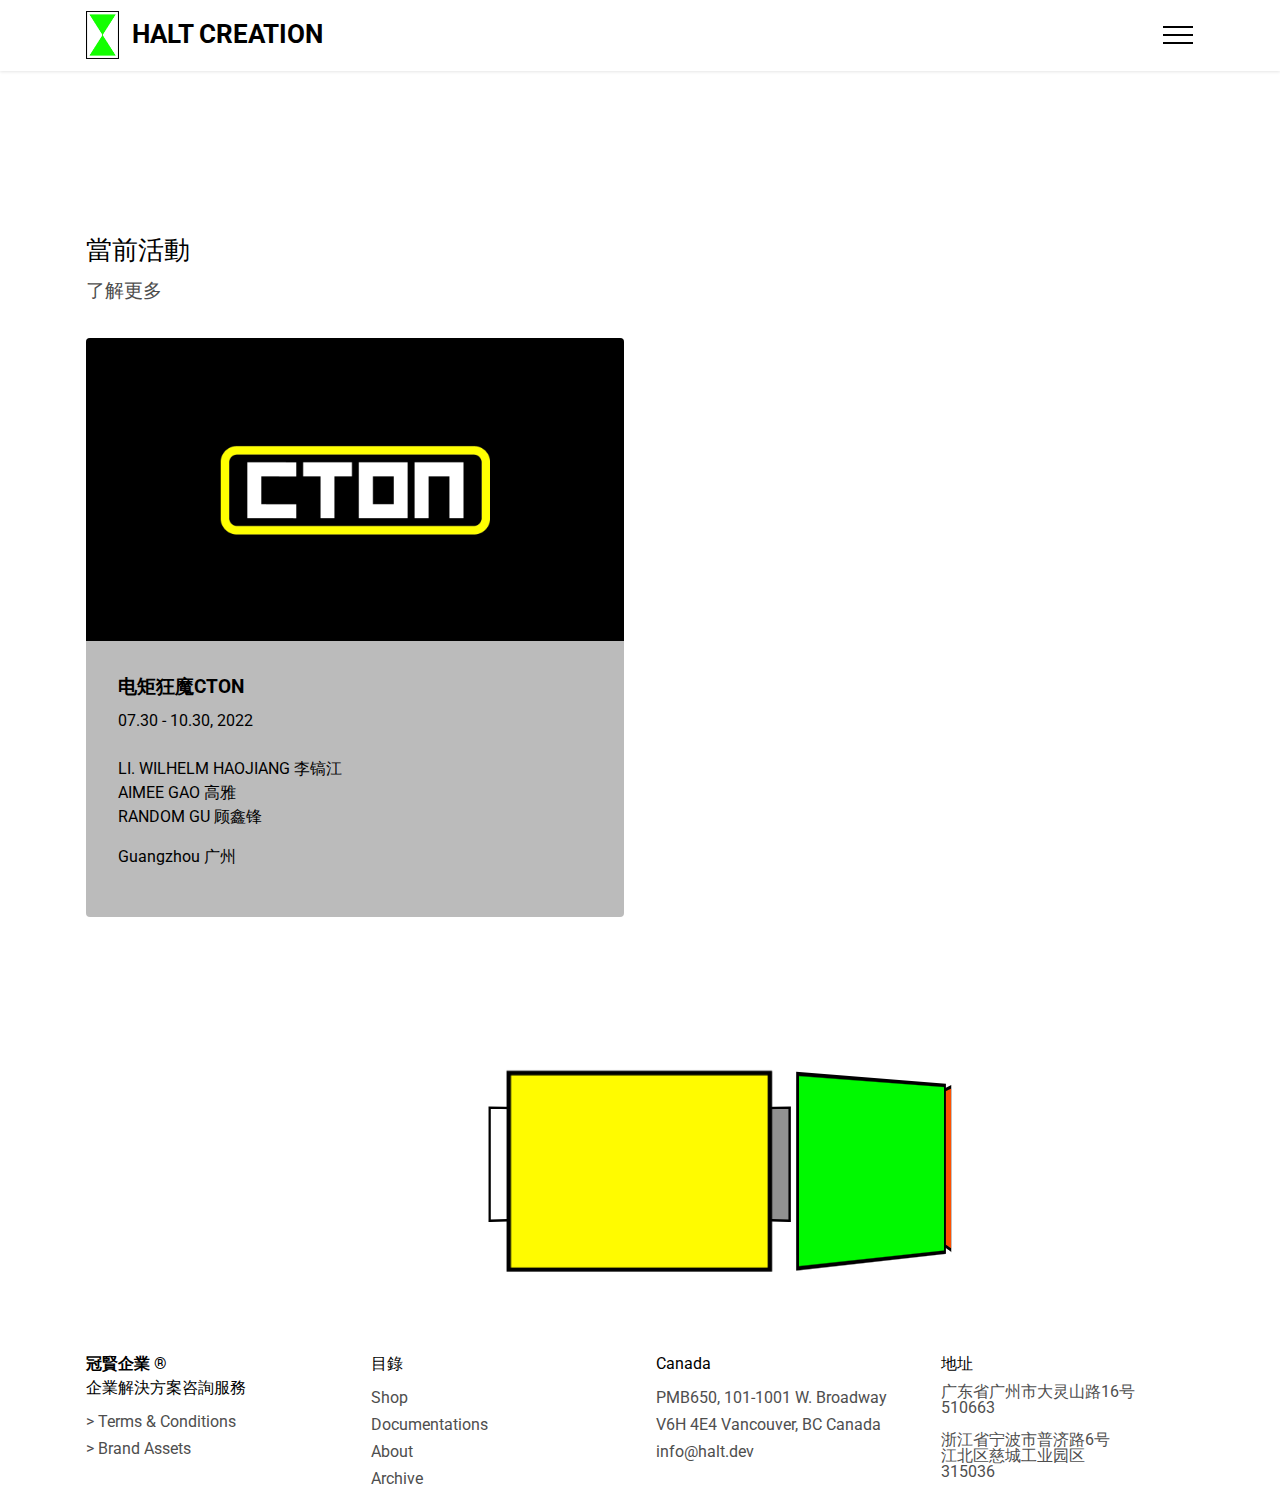
==== index.html @ 13760004 "upload" ====
<!DOCTYPE html>
<html  >
<head>
  
  <meta charset="UTF-8">
  <meta http-equiv="X-UA-Compatible" content="IE=edge">
  
  <meta name="viewport" content="width=device-width, initial-scale=1, minimum-scale=1">
  <link rel="shortcut icon" href="assets/images/gem-logo-.jpg" type="image/x-icon">
  <meta name="description" content="冠賢（湛江）企業管理有限公司（GX Enterprise Management）是HALT CREATION在亞洲境內專門設立的戰略咨詢公司。冠賢企業專注於設計、生產配套以及廣告傳播的解決方案公司。">
  
  
  <title>冠賢企業 GX | Enterprise Management</title>
  <link rel="stylesheet" href="assets/tether/tether.min.css">
  <link rel="stylesheet" href="assets/bootstrap/css/bootstrap.min.css">
  <link rel="stylesheet" href="assets/bootstrap/css/bootstrap-grid.min.css">
  <link rel="stylesheet" href="assets/bootstrap/css/bootstrap-reboot.min.css">
  <link rel="stylesheet" href="assets/dropdown/css/style.css">
  <link rel="stylesheet" href="assets/socicon/css/styles.css">
  <link rel="stylesheet" href="assets/theme/css/style.css">
  <link rel="preload" as="style" href="assets/mobirise/css/mbr-additional.css"><link rel="stylesheet" href="assets/mobirise/css/mbr-additional.css" type="text/css">
  
  
  
  
</head>
<body>
  
  <section class="menu menu1 cid-sftxkBR4Yt" once="menu" id="menu1-34">
    

    <nav class="navbar navbar-dropdown collapsed">
        <div class="container">
            <div class="navbar-brand">
                <span class="navbar-logo">
                    
                        <img src="assets/images/gem-logo-.jpg" alt="" style="height: 3rem;">
                    
                </span>
                <span class="navbar-caption-wrap"><a class="navbar-caption text-primary display-5" href="index.html">HALT CREATION </a></span>
            </div>
            <button class="navbar-toggler" type="button" data-toggle="collapse" data-target="#navbarSupportedContent" aria-controls="navbarNavAltMarkup" aria-expanded="false" aria-label="Toggle navigation">
                <div class="hamburger">
                    <span></span>
                    <span></span>
                    <span></span>
                    <span></span>
                </div>
            </button>
            <div class="collapse navbar-collapse" id="navbarSupportedContent">
                <ul class="navbar-nav nav-dropdown nav-right" data-app-modern-menu="true"><li class="nav-item"><a class="nav-link link text-black text-primary display-4" href="About.html"><strong>關於</strong></a></li><li class="nav-item"><a class="nav-link link text-black text-primary display-4" href="show.html" target="_blank">展覽<strong></strong></a></li><li class="nav-item"><a class="nav-link link text-black text-primary display-4" href="Development.html" target="_blank">產品服務<strong></strong></a></li>
                    <li class="nav-item"><a class="nav-link link text-black text-primary display-4" href="Archive.html"><strong>
                            歷史存檔</strong></a></li></ul>
                <div class="icons-menu">
                    <a class="iconfont-wrapper" href="https://www.instagram.com/halt.dev/" target="_blank">
                        <span class="p-2 mbr-iconfont socicon-instagram socicon" style="color: rgb(0, 0, 0); fill: rgb(0, 0, 0);"></span>
                    </a>
                    
                    
                    
                </div>
                
            </div>
        </div>
    </nav>
</section>

<section class="gallery3 cid-tcL3KUVUip" id="gallery3-5z">
    
    
    <div class="container">
        <div class="mbr-section-head">
            <h4 class="mbr-section-title mbr-fonts-style align-center mb-0 display-5">當前活動</h4>
            <h5 class="mbr-section-subtitle mbr-fonts-style align-center mb-0 mt-2 display-4"><a href="exhibitions.html" class="text-info" target="_blank">了解更多</a></h5>
        </div>
        <div class="row mt-4">
            
            
            <div class="item features-image сol-12 col-md-6 col-lg-6">
                <div class="item-wrapper">
                    <div class="item-img">
                        <a href="https://show.halt.dev/cton-2022.html" target="_blank"><img src="assets/images/asset-18.png" data-slide-to="1" alt=""></a>
                    </div>
                    <div class="item-content">
                        <h5 class="item-title mbr-fonts-style display-4"><a href="https://show.halt.dev/cton-2022.html" class="text-primary" target="_blank"><strong>电矩狂魔CTON</strong></a></h5>
                        <h6 class="item-subtitle mbr-fonts-style mt-1 display-7">07.30 - 10.30, 2022<br><br><a href="liwilhelm.html" class="text-primary" target="_blank">LI. WILHELM HAOJIANG 李镐江</a><div><a href="aimeegao.html" class="text-primary" target="_blank">AIMEE GAO&nbsp;高雅</a></div><div><a href="randomgu.html" class="text-primary" target="_blank">RANDOM GU 顾鑫锋</a></div></h6>
                        <p class="mbr-text mbr-fonts-style mt-3 display-7">Guangzhou 广州</p>
                    </div>
                    
                </div>
            </div>
            
        </div>
    </div>
</section>

<section class="mbr-section 3d_image_view cid-shz7xY8evt" id="design-block-3s">

     
  <!--Overlay-->
    
    <!--Container-->
<br>
<div class="container">
    <div id="carousel">
        <figure><img src="assets/images/yellow-172x129.png" alt=""></figure>
        <figure><img src="assets/images/green00ff00-172x129.png" alt=""></figure>
        <figure><img src="assets/images/orange-cirle-1-357x358.png" alt=""></figure>
        <figure><img src="assets/images/0000ffblue-172x129.png" alt=""></figure>
        <figure><img src="assets/images/greycccccc-172x129.png" alt=""></figure>
        <figure><img src="assets/images/whtffffff-172x129.png" alt=""></figure>
        
        
        
    </div>
</div>
</section>

<section class="footer2 cid-shhVFEXfTJ" once="footers" id="footer1">

    
    
    <div class="container">
        <div class="row mbr-white">
            <div class="col-6 col-md-4 col-lg-3">
                <h5 class="mbr-section-subtitle mbr-fonts-style mb-2 display-7"><strong>冠賢企業 ®</strong><br>企業解決方案咨詢服務</h5>
                <ul class="list mbr-fonts-style display-7">
                    <li class="mbr-text item-wrap"><a href="TermsAndConditions.html" class="text-info" style="font-size: calc(1rem + 0 * ((100vw - 20rem) / 28)); background-color: rgb(255, 255, 255);">&gt; Terms &amp; Conditions</a></li><li class="mbr-text item-wrap"><a href="BrandAssets.html" class="text-info">&gt; Brand Assets</a><br><br></li>
                </ul>
            </div>
            <div class="col-6 col-md-4 col-lg-3">
                <h5 class="mbr-section-subtitle mbr-fonts-style mb-2 display-7">目錄</h5>
                <ul class="list mbr-fonts-style display-7">
                    <li class="mbr-text item-wrap"><span style="font-size: 1rem;"><a href="https://halt-dev.square.site/" class="text-info" target="_blank">Shop</a></span></li><li class="mbr-text item-wrap"><span style="font-size: 1rem;"><a href="https://github.com/wilhelmli/haltdev/wiki" class="text-info text-primary" target="_blank">Documentations</a></span></li><li class="mbr-text item-wrap"><span style="font-size: 1rem;"><a href="About.html" class="text-info">About</a></span></li><li class="mbr-text item-wrap"><a href="Archive.html" class="text-info">Archive</a></li>
                </ul>
            </div>
            <div class="col-6 col-md-4 col-lg-3">
                <h5 class="mbr-section-subtitle mbr-fonts-style mb-2 display-7">
                    Canada</h5>
                <ul class="list mbr-fonts-style display-7">
                    <li class="mbr-text item-wrap">PMB650, 101-1001 W. Broadway</li><li class="mbr-text item-wrap">V6H 4E4 Vancouver, BC Canada<br>info@halt.dev</li>
                </ul>
            </div>
            <div class="col-6 col-md-4 col-lg-3">
                <h5 class="mbr-section-subtitle mbr-fonts-style mb-2 display-7">
                    地址</h5>
                <ul class="list mbr-fonts-style display-7"><p>广东省广州市大灵山路16号<br>510663</p><p>浙江省宁波市普济路6号<br><span style="font-size: 1rem;">江北区慈城工业园区<br></span><span style="font-size: 1rem;">315036</span></p><p></p></ul>
            </div>
            
        </div>
    </div>
</section><section id="top-1" hidden><a href="https://mobirise.site"></a></section><script src="assets/web/assets/jquery/jquery.min.js"></script>  <script src="assets/popper/popper.min.js"></script>  <script src="assets/tether/tether.min.js"></script>  <script src="assets/bootstrap/js/bootstrap.min.js"></script>  <script src="assets/web/assets/cookies-alert-plugin/cookies-alert-core.js"></script>  <script src="assets/web/assets/cookies-alert-plugin/cookies-alert-script.js"></script>  <script src="assets/smoothscroll/smooth-scroll.js"></script>  <script src="assets/dropdown/js/nav-dropdown.js"></script>  <script src="assets/dropdown/js/navbar-dropdown.js"></script>  <script src="assets/touchswipe/jquery.touch-swipe.min.js"></script>  <script src="assets/theme/js/script.js"></script>  
  
  
<input name="cookieData" type="hidden" data-cookie-customDialogSelector='null' data-cookie-colorText='#ffffff' data-cookie-colorBg='rgba(0, 0, 0, 0.99)' data-cookie-textButton='Agree' data-cookie-colorButton='' data-cookie-colorLink='#ffffff' data-cookie-underlineLink='true' data-cookie-text="We use cookies to give you the best experience. Read our <a href='privacy.html'>cookie policy</a>.">
   <div id="scrollToTop" class="scrollToTop mbr-arrow-up"><a style="text-align: center;"><i class="mbr-arrow-up-icon mbr-arrow-up-icon-cm cm-icon cm-icon-smallarrow-up"></i></a></div>
  </body>
</html>
---- assets/dropdown/css/style.css ----
.navbar-dropdown {
  left: 0;
  padding: 0;
  position: absolute;
  right: 0;
  top: 0;
  transition: all 0.45s ease;
  z-index: 1030;
  background: #282828; }
  .navbar-dropdown .navbar-logo {
    margin-right: 0.8rem;
    transition: margin 0.3s ease-in-out;
    vertical-align: middle; }
    .navbar-dropdown .navbar-logo img {
      height: 3.125rem;
      transition: all 0.3s ease-in-out; }
    .navbar-dropdown .navbar-logo.mbr-iconfont {
      font-size: 3.125rem;
      line-height: 3.125rem; }
  .navbar-dropdown .navbar-caption {
    font-weight: 700;
    white-space: normal;
    vertical-align: -4px;
    line-height: 3.125rem !important; }
    .navbar-dropdown .navbar-caption, .navbar-dropdown .navbar-caption:hover {
      color: inherit;
      text-decoration: none; }
  .navbar-dropdown .mbr-iconfont + .navbar-caption {
    vertical-align: -1px; }
  .navbar-dropdown.navbar-fixed-top {
    position: fixed; }
  .navbar-dropdown .navbar-brand span {
    vertical-align: -4px; }
  .navbar-dropdown.bg-color.transparent {
    background: none; }
  .navbar-dropdown.navbar-short .navbar-brand {
    padding: 0.625rem 0; }
    .navbar-dropdown.navbar-short .navbar-brand span {
      vertical-align: -1px; }
  .navbar-dropdown.navbar-short .navbar-caption {
    line-height: 2.375rem !important;
    vertical-align: -2px; }
  .navbar-dropdown.navbar-short .navbar-logo {
    margin-right: 0.5rem; }
    .navbar-dropdown.navbar-short .navbar-logo img {
      height: 2.375rem; }
    .navbar-dropdown.navbar-short .navbar-logo.mbr-iconfont {
      font-size: 2.375rem;
      line-height: 2.375rem; }
  .navbar-dropdown.navbar-short .mbr-table-cell {
    height: 3.625rem; }
  .navbar-dropdown .navbar-close {
    left: 0.6875rem;
    position: fixed;
    top: 0.75rem;
    z-index: 1000; }
  .navbar-dropdown .hamburger-icon {
    content: "";
    display: inline-block;
    vertical-align: middle;
    width: 16px;
    -webkit-box-shadow: 0 -6px 0 1px #282828,0 0 0 1px #282828,0 6px 0 1px #282828;
    -moz-box-shadow: 0 -6px 0 1px #282828,0 0 0 1px #282828,0 6px 0 1px #282828;
    box-shadow: 0 -6px 0 1px #282828,0 0 0 1px #282828,0 6px 0 1px #282828; }

.dropdown-menu .dropdown-toggle[data-toggle="dropdown-submenu"]::after {
  border-bottom: 0.35em solid transparent;
  border-left: 0.35em solid;
  border-right: 0;
  border-top: 0.35em solid transparent;
  margin-left: 0.3rem; }

.dropdown-menu .dropdown-item:focus {
  outline: 0; }

.nav-dropdown {
  font-size: 0.75rem;
  font-weight: 500;
  height: auto !important; }
  .nav-dropdown .nav-btn {
    padding-left: 1rem; }
  .nav-dropdown .link {
    margin: .667em 1.667em;
    font-weight: 500;
    padding: 0;
    transition: color .2s ease-in-out; }
    .nav-dropdown .link.dropdown-toggle {
      margin-right: 2.583em; }
      .nav-dropdown .link.dropdown-toggle::after {
        margin-left: .25rem;
        border-top: 0.35em solid;
        border-right: 0.35em solid transparent;
        border-left: 0.35em solid transparent;
        border-bottom: 0; }
      .nav-dropdown .link.dropdown-toggle[aria-expanded="true"] {
        margin: 0;
        padding: 0.667em 3.263em  0.667em 1.667em; }
  .nav-dropdown .link::after,
  .nav-dropdown .dropdown-item::after {
    color: inherit; }
  .nav-dropdown .btn {
    font-size: 0.75rem;
    font-weight: 700;
    letter-spacing: 0;
    margin-bottom: 0;
    padding-left: 1.25rem;
    padding-right: 1.25rem; }
  .nav-dropdown .dropdown-menu {
    border-radius: 0;
    border: 0;
    left: 0;
    margin: 0;
    padding-bottom: 1.25rem;
    padding-top: 1.25rem;
    position: relative; }
  .nav-dropdown .dropdown-submenu {
    margin-left: 0.125rem;
    top: 0; }
  .nav-dropdown .dropdown-item {
    font-weight: 500;
    line-height: 2;
    padding: 0.3846em 4.615em 0.3846em 1.5385em;
    position: relative;
    transition: color .2s ease-in-out, background-color .2s ease-in-out; }
    .nav-dropdown .dropdown-item::after {
      margin-top: -0.3077em;
      position: absolute;
      right: 1.1538em;
      top: 50%; }
    .nav-dropdown .dropdown-item:focus, .nav-dropdown .dropdown-item:hover {
      background: none; }

@media (max-width: 767px) {
  .nav-dropdown.navbar-toggleable-sm {
    bottom: 0;
    display: none;
    left: 0;
    overflow-x: hidden;
    position: fixed;
    top: 0;
    transform: translateX(-100%);
    -ms-transform: translateX(-100%);
    -webkit-transform: translateX(-100%);
    width: 18.75rem;
    z-index: 999; } }
.nav-dropdown.navbar-toggleable-xl {
  bottom: 0;
  display: none;
  left: 0;
  overflow-x: hidden;
  position: fixed;
  top: 0;
  transform: translateX(-100%);
  -ms-transform: translateX(-100%);
  -webkit-transform: translateX(-100%);
  width: 18.75rem;
  z-index: 999; }

.nav-dropdown-sm {
  display: block !important;
  overflow-x: hidden;
  overflow: auto;
  padding-top: 3.875rem; }
  .nav-dropdown-sm::after {
    content: "";
    display: block;
    height: 3rem;
    width: 100%; }
  .nav-dropdown-sm.collapse.in ~ .navbar-close {
    display: block !important; }
  .nav-dropdown-sm.collapsing, .nav-dropdown-sm.collapse.in {
    transform: translateX(0);
    -ms-transform: translateX(0);
    -webkit-transform: translateX(0);
    transition: all 0.25s ease-out;
    -webkit-transition: all 0.25s ease-out;
    background: #282828; }
  .nav-dropdown-sm.collapsing[aria-expanded="false"] {
    transform: translateX(-100%);
    -ms-transform: translateX(-100%);
    -webkit-transform: translateX(-100%); }
  .nav-dropdown-sm .nav-item {
    display: block;
    margin-left: 0 !important;
    padding-left: 0; }
  .nav-dropdown-sm .link,
  .nav-dropdown-sm .dropdown-item {
    border-top: 1px dotted rgba(255, 255, 255, 0.1);
    font-size: 0.8125rem;
    line-height: 1.6;
    margin: 0 !important;
    padding: 0.875rem 2.4rem 0.875rem 1.5625rem !important;
    position: relative;
    white-space: normal; }
    .nav-dropdown-sm .link:focus, .nav-dropdown-sm .link:hover,
    .nav-dropdown-sm .dropdown-item:focus,
    .nav-dropdown-sm .dropdown-item:hover {
      background: rgba(0, 0, 0, 0.2) !important;
      color: #c0a375; }
  .nav-dropdown-sm .nav-btn {
    position: relative;
    padding: 1.5625rem 1.5625rem 0 1.5625rem; }
    .nav-dropdown-sm .nav-btn::before {
      border-top: 1px dotted rgba(255, 255, 255, 0.1);
      content: "";
      left: 0;
      position: absolute;
      top: 0;
      width: 100%; }
    .nav-dropdown-sm .nav-btn + .nav-btn {
      padding-top: 0.625rem; }
      .nav-dropdown-sm .nav-btn + .nav-btn::before {
        display: none; }
  .nav-dropdown-sm .btn {
    padding: 0.625rem 0; }
  .nav-dropdown-sm .dropdown-toggle[data-toggle="dropdown-submenu"]::after {
    margin-left: .25rem;
    border-top: 0.35em solid;
    border-right: 0.35em solid transparent;
    border-left: 0.35em solid transparent;
    border-bottom: 0; }
  .nav-dropdown-sm .dropdown-toggle[data-toggle="dropdown-submenu"][aria-expanded="true"]::after {
    border-top: 0;
    border-right: 0.35em solid transparent;
    border-left: 0.35em solid transparent;
    border-bottom: 0.35em solid; }
  .nav-dropdown-sm .dropdown-menu {
    margin: 0;
    padding: 0;
    position: relative;
    top: 0;
    left: 0;
    width: 100%;
    border: 0;
    float: none;
    border-radius: 0;
    background: none; }
  .nav-dropdown-sm .dropdown-submenu {
    left: 100%;
    margin-left: 0.125rem;
    margin-top: -1.25rem;
    top: 0; }

.navbar-toggleable-sm .nav-dropdown .dropdown-menu {
  position: absolute; }

.navbar-toggleable-sm .nav-dropdown .dropdown-submenu {
  left: 100%;
  margin-left: 0.125rem;
  margin-top: -1.25rem;
  top: 0; }

.navbar-toggleable-sm.opened .nav-dropdown .dropdown-menu {
  position: relative; }

.navbar-toggleable-sm.opened .nav-dropdown .dropdown-submenu {
  left: 0;
  margin-left: 00rem;
  margin-top: 0rem;
  top: 0; }

.is-builder .nav-dropdown.collapsing {
  transition: none !important; }

/*# sourceMappingURL=style.css.map */
---- assets/socicon/css/styles.css ----
@charset "UTF-8";

@font-face {
  font-family: 'Socicon';
  src:  url('../fonts/socicon.eot');
  src:  url('../fonts/socicon.eot?#iefix') format('embedded-opentype'),
    url('../fonts/socicon.woff2') format('woff2'),
    url('../fonts/socicon.ttf') format('truetype'),
    url('../fonts/socicon.woff') format('woff'),
    url('../fonts/socicon.svg#socicon') format('svg');
  font-weight: normal;
  font-style: normal;
}

[data-icon]:before {
  font-family: "socicon" !important;
  content: attr(data-icon);
  font-style: normal !important;
  font-weight: normal !important;
  font-variant: normal !important;
  text-transform: none !important;
  speak: none;
  line-height: 1;
  -webkit-font-smoothing: antialiased;
  -moz-osx-font-smoothing: grayscale;
}

[class^="socicon-"], [class*=" socicon-"] {
  /* use !important to prevent issues with browser extensions that change fonts */
  font-family: 'Socicon' !important;
  speak: none;
  font-style: normal;
  font-weight: normal;
  font-variant: normal;
  text-transform: none;
  line-height: 1;

  /* Better Font Rendering =========== */
  -webkit-font-smoothing: antialiased;
  -moz-osx-font-smoothing: grayscale;
}

.socicon-eitaa:before {
  content: "\e97c";
}
.socicon-soroush:before {
  content: "\e97d";
}
.socicon-bale:before {
  content: "\e97e";
}
.socicon-zazzle:before {
  content: "\e97b";
}
.socicon-society6:before {
  content: "\e97a";
}
.socicon-redbubble:before {
  content: "\e979";
}
.socicon-avvo:before {
  content: "\e978";
}
.socicon-stitcher:before {
  content: "\e977";
}
.socicon-googlehangouts:before {
  content: "\e974";
}
.socicon-dlive:before {
  content: "\e975";
}
.socicon-vsco:before {
  content: "\e976";
}
.socicon-flipboard:before {
  content: "\e973";
}
.socicon-ubuntu:before {
  content: "\e958";
}
.socicon-artstation:before {
  content: "\e959";
}
.socicon-invision:before {
  content: "\e95a";
}
.socicon-torial:before {
  content: "\e95b";
}
.socicon-collectorz:before {
  content: "\e95c";
}
.socicon-seenthis:before {
  content: "\e95d";
}
.socicon-googleplaymusic:before {
  content: "\e95e";
}
.socicon-debian:before {
  content: "\e95f";
}
.socicon-filmfreeway:before {
  content: "\e960";
}
.socicon-gnome:before {
  content: "\e961";
}
.socicon-itchio:before {
  content: "\e962";
}
.socicon-jamendo:before {
  content: "\e963";
}
.socicon-mix:before {
  content: "\e964";
}
.socicon-sharepoint:before {
  content: "\e965";
}
.socicon-tinder:before {
  content: "\e966";
}
.socicon-windguru:before {
  content: "\e967";
}
.socicon-cdbaby:before {
  content: "\e968";
}
.socicon-elementaryos:before {
  content: "\e969";
}
.socicon-stage32:before {
  content: "\e96a";
}
.socicon-tiktok:before {
  content: "\e96b";
}
.socicon-gitter:before {
  content: "\e96c";
}
.socicon-letterboxd:before {
  content: "\e96d";
}
.socicon-threema:before {
  content: "\e96e";
}
.socicon-splice:before {
  content: "\e96f";
}
.socicon-metapop:before {
  content: "\e970";
}
.socicon-naver:before {
  content: "\e971";
}
.socicon-remote:before {
  content: "\e972";
}
.socicon-internet:before {
  content: "\e957";
}
.socicon-moddb:before {
  content: "\e94b";
}
.socicon-indiedb:before {
  content: "\e94c";
}
.socicon-traxsource:before {
  content: "\e94d";
}
.socicon-gamefor:before {
  content: "\e94e";
}
.socicon-pixiv:before {
  content: "\e94f";
}
.socicon-myanimelist:before {
  content: "\e950";
}
.socicon-blackberry:before {
  content: "\e951";
}
.socicon-wickr:before {
  content: "\e952";
}
.socicon-spip:before {
  content: "\e953";
}
.socicon-napster:before {
  content: "\e954";
}
.socicon-beatport:before {
  content: "\e955";
}
.socicon-hackerone:before {
  content: "\e956";
}
.socicon-hackernews:before {
  content: "\e946";
}
.socicon-smashwords:before {
  content: "\e947";
}
.socicon-kobo:before {
  content: "\e948";
}
.socicon-bookbub:before {
  content: "\e949";
}
.socicon-mailru:before {
  content: "\e94a";
}
.socicon-gitlab:before {
  content: "\e945";
}
.socicon-instructables:before {
  content: "\e944";
}
.socicon-portfolio:before {
  content: "\e943";
}
.socicon-codered:before {
  content: "\e940";
}
.socicon-origin:before {
  content: "\e941";
}
.socicon-nextdoor:before {
  content: "\e942";
}
.socicon-udemy:before {
  content: "\e93f";
}
.socicon-livemaster:before {
  content: "\e93e";
}
.socicon-crunchbase:before {
  content: "\e93b";
}
.socicon-homefy:before {
  content: "\e93c";
}
.socicon-calendly:before {
  content: "\e93d";
}
.socicon-realtor:before {
  content: "\e90f";
}
.socicon-tidal:before {
  content: "\e910";
}
.socicon-qobuz:before {
  content: "\e911";
}
.socicon-natgeo:before {
  content: "\e912";
}
.socicon-mastodon:before {
  content: "\e913";
}
.socicon-unsplash:before {
  content: "\e914";
}
.socicon-homeadvisor:before {
  content: "\e915";
}
.socicon-angieslist:before {
  content: "\e916";
}
.socicon-codepen:before {
  content: "\e917";
}
.socicon-slack:before {
  content: "\e918";
}
.socicon-openaigym:before {
  content: "\e919";
}
.socicon-logmein:before {
  content: "\e91a";
}
.socicon-fiverr:before {
  content: "\e91b";
}
.socicon-gotomeeting:before {
  content: "\e91c";
}
.socicon-aliexpress:before {
  content: "\e91d";
}
.socicon-guru:before {
  content: "\e91e";
}
.socicon-appstore:before {
  content: "\e91f";
}
.socicon-homes:before {
  content: "\e920";
}
.socicon-zoom:before {
  content: "\e921";
}
.socicon-alibaba:before {
  content: "\e922";
}
.socicon-craigslist:before {
  content: "\e923";
}
.socicon-wix:before {
  content: "\e924";
}
.socicon-redfin:before {
  content: "\e925";
}
.socicon-googlecalendar:before {
  content: "\e926";
}
.socicon-shopify:before {
  content: "\e927";
}
.socicon-freelancer:before {
  content: "\e928";
}
.socicon-seedrs:before {
  content: "\e929";
}
.socicon-bing:before {
  content: "\e92a";
}
.socicon-doodle:before {
  content: "\e92b";
}
.socicon-bonanza:before {
  content: "\e92c";
}
.socicon-squarespace:before {
  content: "\e92d";
}
.socicon-toptal:before {
  content: "\e92e";
}
.socicon-gust:before {
  content: "\e92f";
}
.socicon-ask:before {
  content: "\e930";
}
.socicon-trulia:before {
  content: "\e931";
}
.socicon-loomly:before {
  content: "\e932";
}
.socicon-ghost:before {
  content: "\e933";
}
.socicon-upwork:before {
  content: "\e934";
}
.socicon-fundable:before {
  content: "\e935";
}
.socicon-booking:before {
  content: "\e936";
}
.socicon-googlemaps:before {
  content: "\e937";
}
.socicon-zillow:before {
  content: "\e938";
}
.socicon-niconico:before {
  content: "\e939";
}
.socicon-toneden:before {
  content: "\e93a";
}
.socicon-augment:before {
  content: "\e908";
}
.socicon-bitbucket:before {
  content: "\e909";
}
.socicon-fyuse:before {
  content: "\e90a";
}
.socicon-yt-gaming:before {
  content: "\e90b";
}
.socicon-sketchfab:before {
  content: "\e90c";
}
.socicon-mobcrush:before {
  content: "\e90d";
}
.socicon-microsoft:before {
  content: "\e90e";
}
.socicon-pandora:before {
  content: "\e907";
}
.socicon-messenger:before {
  content: "\e906";
}
.socicon-gamewisp:before {
  content: "\e905";
}
.socicon-bloglovin:before {
  content: "\e904";
}
.socicon-tunein:before {
  content: "\e903";
}
.socicon-gamejolt:before {
  content: "\e901";
}
.socicon-trello:before {
  content: "\e902";
}
.socicon-spreadshirt:before {
  content: "\e900";
}
.socicon-500px:before {
  content: "\e000";
}
.socicon-8tracks:before {
  content: "\e001";
}
.socicon-airbnb:before {
  content: "\e002";
}
.socicon-alliance:before {
  content: "\e003";
}
.socicon-amazon:before {
  content: "\e004";
}
.socicon-amplement:before {
  content: "\e005";
}
.socicon-android:before {
  content: "\e006";
}
.socicon-angellist:before {
  content: "\e007";
}
.socicon-apple:before {
  content: "\e008";
}
.socicon-appnet:before {
  content: "\e009";
}
.socicon-baidu:before {
  content: "\e00a";
}
.socicon-bandcamp:before {
  content: "\e00b";
}
.socicon-battlenet:before {
  content: "\e00c";
}
.socicon-mixer:before {
  content: "\e00d";
}
.socicon-bebee:before {
  content: "\e00e";
}
.socicon-bebo:before {
  content: "\e00f";
}
.socicon-behance:before {
  content: "\e010";
}
.socicon-blizzard:before {
  content: "\e011";
}
.socicon-blogger:before {
  content: "\e012";
}
.socicon-buffer:before {
  content: "\e013";
}
.socicon-chrome:before {
  content: "\e014";
}
.socicon-coderwall:before {
  content: "\e015";
}
.socicon-curse:before {
  content: "\e016";
}
.socicon-dailymotion:before {
  content: "\e017";
}
.socicon-deezer:before {
  content: "\e018";
}
.socicon-delicious:before {
  content: "\e019";
}
.socicon-deviantart:before {
  content: "\e01a";
}
.socicon-diablo:before {
  content: "\e01b";
}
.socicon-digg:before {
  content: "\e01c";
}
.socicon-discord:before {
  content: "\e01d";
}
.socicon-disqus:before {
  content: "\e01e";
}
.socicon-douban:before {
  content: "\e01f";
}
.socicon-draugiem:before {
  content: "\e020";
}
.socicon-dribbble:before {
  content: "\e021";
}
.socicon-drupal:before {
  content: "\e022";
}
.socicon-ebay:before {
  content: "\e023";
}
.socicon-ello:before {
  content: "\e024";
}
.socicon-endomodo:before {
  content: "\e025";
}
.socicon-envato:before {
  content: "\e026";
}
.socicon-etsy:before {
  content: "\e027";
}
.socicon-facebook:before {
  content: "\e028";
}
.socicon-feedburner:before {
  content: "\e029";
}
.socicon-filmweb:before {
  content: "\e02a";
}
.socicon-firefox:before {
  content: "\e02b";
}
.socicon-flattr:before {
  content: "\e02c";
}
.socicon-flickr:before {
  content: "\e02d";
}
.socicon-formulr:before {
  content: "\e02e";
}
.socicon-forrst:before {
  content: "\e02f";
}
.socicon-foursquare:before {
  content: "\e030";
}
.socicon-friendfeed:before {
  content: "\e031";
}
.socicon-github:before {
  content: "\e032";
}
.socicon-goodreads:before {
  content: "\e033";
}
.socicon-google:before {
  content: "\e034";
}
.socicon-googlescholar:before {
  content: "\e035";
}
.socicon-googlegroups:before {
  content: "\e036";
}
.socicon-googlephotos:before {
  content: "\e037";
}
.socicon-googleplus:before {
  content: "\e038";
}
.socicon-grooveshark:before {
  content: "\e039";
}
.socicon-hackerrank:before {
  content: "\e03a";
}
.socicon-hearthstone:before {
  content: "\e03b";
}
.socicon-hellocoton:before {
  content: "\e03c";
}
.socicon-heroes:before {
  content: "\e03d";
}
.socicon-smashcast:before {
  content: "\e03e";
}
.socicon-horde:before {
  content: "\e03f";
}
.socicon-houzz:before {
  content: "\e040";
}
.socicon-icq:before {
  content: "\e041";
}
.socicon-identica:before {
  content: "\e042";
}
.socicon-imdb:before {
  content: "\e043";
}
.socicon-instagram:before {
  content: "\e044";
}
.socicon-issuu:before {
  content: "\e045";
}
.socicon-istock:before {
  content: "\e046";
}
.socicon-itunes:before {
  content: "\e047";
}
.socicon-keybase:before {
  content: "\e048";
}
.socicon-lanyrd:before {
  content: "\e049";
}
.socicon-lastfm:before {
  content: "\e04a";
}
.socicon-line:before {
  content: "\e04b";
}
.socicon-linkedin:before {
  content: "\e04c";
}
.socicon-livejournal:before {
  content: "\e04d";
}
.socicon-lyft:before {
  content: "\e04e";
}
.socicon-macos:before {
  content: "\e04f";
}
.socicon-mail:before {
  content: "\e050";
}
.socicon-medium:before {
  content: "\e051";
}
.socicon-meetup:before {
  content: "\e052";
}
.socicon-mixcloud:before {
  content: "\e053";
}
.socicon-modelmayhem:before {
  content: "\e054";
}
.socicon-mumble:before {
  content: "\e055";
}
.socicon-myspace:before {
  content: "\e056";
}
.socicon-newsvine:before {
  content: "\e057";
}
.socicon-nintendo:before {
  content: "\e058";
}
.socicon-npm:before {
  content: "\e059";
}
.socicon-odnoklassniki:before {
  content: "\e05a";
}
.socicon-openid:before {
  content: "\e05b";
}
.socicon-opera:before {
  content: "\e05c";
}
.socicon-outlook:before {
  content: "\e05d";
}
.socicon-overwatch:before {
  content: "\e05e";
}
.socicon-patreon:before {
  content: "\e05f";
}
.socicon-paypal:before {
  content: "\e060";
}
.socicon-periscope:before {
  content: "\e061";
}
.socicon-persona:before {
  content: "\e062";
}
.socicon-pinterest:before {
  content: "\e063";
}
.socicon-play:before {
  content: "\e064";
}
.socicon-player:before {
  content: "\e065";
}
.socicon-playstation:before {
  content: "\e066";
}
.socicon-pocket:before {
  content: "\e067";
}
.socicon-qq:before {
  content: "\e068";
}
.socicon-quora:before {
  content: "\e069";
}
.socicon-raidcall:before {
  content: "\e06a";
}
.socicon-ravelry:before {
  content: "\e06b";
}
.socicon-reddit:before {
  content: "\e06c";
}
.socicon-renren:before {
  content: "\e06d";
}
.socicon-researchgate:before {
  content: "\e06e";
}
.socicon-residentadvisor:before {
  content: "\e06f";
}
.socicon-reverbnation:before {
  content: "\e070";
}
.socicon-rss:before {
  content: "\e071";
}
.socicon-sharethis:before {
  content: "\e072";
}
.socicon-skype:before {
  content: "\e073";
}
.socicon-slideshare:before {
  content: "\e074";
}
.socicon-smugmug:before {
  content: "\e075";
}
.socicon-snapchat:before {
  content: "\e076";
}
.socicon-songkick:before {
  content: "\e077";
}
.socicon-soundcloud:before {
  content: "\e078";
}
.socicon-spotify:before {
  content: "\e079";
}
.socicon-stackexchange:before {
  content: "\e07a";
}
.socicon-stackoverflow:before {
  content: "\e07b";
}
.socicon-starcraft:before {
  content: "\e07c";
}
.socicon-stayfriends:before {
  content: "\e07d";
}
.socicon-steam:before {
  content: "\e07e";
}
.socicon-storehouse:before {
  content: "\e07f";
}
.socicon-strava:before {
  content: "\e080";
}
.socicon-streamjar:before {
  content: "\e081";
}
.socicon-stumbleupon:before {
  content: "\e082";
}
.socicon-swarm:before {
  content: "\e083";
}
.socicon-teamspeak:before {
  content: "\e084";
}
.socicon-teamviewer:before {
  content: "\e085";
}
.socicon-technorati:before {
  content: "\e086";
}
.socicon-telegram:before {
  content: "\e087";
}
.socicon-tripadvisor:before {
  content: "\e088";
}
.socicon-tripit:before {
  content: "\e089";
}
.socicon-triplej:before {
  content: "\e08a";
}
.socicon-tumblr:before {
  content: "\e08b";
}
.socicon-twitch:before {
  content: "\e08c";
}
.socicon-twitter:before {
  content: "\e08d";
}
.socicon-uber:before {
  content: "\e08e";
}
.socicon-ventrilo:before {
  content: "\e08f";
}
.socicon-viadeo:before {
  content: "\e090";
}
.socicon-viber:before {
  content: "\e091";
}
.socicon-viewbug:before {
  content: "\e092";
}
.socicon-vimeo:before {
  content: "\e093";
}
.socicon-vine:before {
  content: "\e094";
}
.socicon-vkontakte:before {
  content: "\e095";
}
.socicon-warcraft:before {
  content: "\e096";
}
.socicon-wechat:before {
  content: "\e097";
}
.socicon-weibo:before {
  content: "\e098";
}
.socicon-whatsapp:before {
  content: "\e099";
}
.socicon-wikipedia:before {
  content: "\e09a";
}
.socicon-windows:before {
  content: "\e09b";
}
.socicon-wordpress:before {
  content: "\e09c";
}
.socicon-wykop:before {
  content: "\e09d";
}
.socicon-xbox:before {
  content: "\e09e";
}
.socicon-xing:before {
  content: "\e09f";
}
.socicon-yahoo:before {
  content: "\e0a0";
}
.socicon-yammer:before {
  content: "\e0a1";
}
.socicon-yandex:before {
  content: "\e0a2";
}
.socicon-yelp:before {
  content: "\e0a3";
}
.socicon-younow:before {
  content: "\e0a4";
}
.socicon-youtube:before {
  content: "\e0a5";
}
.socicon-zapier:before {
  content: "\e0a6";
}
.socicon-zerply:before {
  content: "\e0a7";
}
.socicon-zomato:before {
  content: "\e0a8";
}
.socicon-zynga:before {
  content: "\e0a9";
}
---- assets/theme/css/style.css ----
section {
  background-color: #ffffff;
}

body {
  font-style: normal;
  line-height: 1.5;
  font-weight: 400;
  color: #232323;
  position: relative;
}

section,
.container,
.container-fluid {
  position: relative;
  word-wrap: break-word;
}

a.mbr-iconfont:hover {
  text-decoration: none;
}

.article .lead p,
.article .lead ul,
.article .lead ol,
.article .lead pre,
.article .lead blockquote {
  margin-bottom: 0;
}

a {
  font-style: normal;
  font-weight: 400;
  cursor: pointer;
}

a, a:hover {
  text-decoration: none;
}

.mbr-section-title {
  font-style: normal;
  line-height: 1.3;
}

.mbr-section-subtitle {
  line-height: 1.3;
}

.mbr-text {
  font-style: normal;
  line-height: 1.7;
}

h1,
h2,
h3,
h4,
h5,
h6,
.display-1,
.display-2,
.display-4,
.display-5,
.display-7,
span,
p,
a {
  line-height: 1;
  word-break: break-word;
  word-wrap: break-word;
  font-weight: 400;
}

b,
strong {
  font-weight: bold;
}

input:-webkit-autofill, input:-webkit-autofill:hover, input:-webkit-autofill:focus, input:-webkit-autofill:active {
  -webkit-transition-delay: 9999s;
          transition-delay: 9999s;
  -webkit-transition-property: background-color, color;
  transition-property: background-color, color;
}

textarea[type="hidden"] {
  display: none;
}

section {
  background-position: 50% 50%;
  background-repeat: no-repeat;
  background-size: cover;
}

section .mbr-background-video,
section .mbr-background-video-preview {
  position: absolute;
  bottom: 0;
  left: 0;
  right: 0;
  top: 0;
}

.hidden {
  visibility: hidden;
}

.mbr-z-index20 {
  z-index: 20;
}

/*! Base colors */
.mbr-white {
  color: #ffffff;
}

.mbr-black {
  color: #111111;
}

.mbr-bg-white {
  background-color: #ffffff;
}

.mbr-bg-black {
  background-color: #000000;
}

/*! Text-aligns */
.align-left {
  text-align: left;
}

.align-center {
  text-align: center;
}

.align-right {
  text-align: right;
}

/*! Font-weight  */
.mbr-light {
  font-weight: 300;
}

.mbr-regular {
  font-weight: 400;
}

.mbr-semibold {
  font-weight: 500;
}

.mbr-bold {
  font-weight: 700;
}

/*! Media  */
.media-content {
  -ms-flex-preferred-size: 100%;
      flex-basis: 100%;
}

.media-container-row {
  display: -webkit-box;
  display: -ms-flexbox;
  display: flex;
  -webkit-box-orient: horizontal;
  -webkit-box-direction: normal;
      -ms-flex-direction: row;
          flex-direction: row;
  -ms-flex-wrap: wrap;
      flex-wrap: wrap;
  -webkit-box-pack: center;
      -ms-flex-pack: center;
          justify-content: center;
  -ms-flex-line-pack: center;
      align-content: center;
  -webkit-box-align: start;
      -ms-flex-align: start;
          align-items: start;
}

.media-container-row .media-size-item {
  width: 400px;
}

.media-container-column {
  display: -webkit-box;
  display: -ms-flexbox;
  display: flex;
  -webkit-box-orient: vertical;
  -webkit-box-direction: normal;
      -ms-flex-direction: column;
          flex-direction: column;
  -ms-flex-wrap: wrap;
      flex-wrap: wrap;
  -webkit-box-pack: center;
      -ms-flex-pack: center;
          justify-content: center;
  -ms-flex-line-pack: center;
      align-content: center;
  -webkit-box-align: stretch;
      -ms-flex-align: stretch;
          align-items: stretch;
}

.media-container-column > * {
  width: 100%;
}

@media (min-width: 992px) {
  .media-container-row {
    -ms-flex-wrap: nowrap;
        flex-wrap: nowrap;
  }
}

figure {
  margin-bottom: 0;
  overflow: hidden;
}

figure[mbr-media-size] {
  -webkit-transition: width 0.1s;
  transition: width 0.1s;
}

img,
iframe {
  display: block;
  width: 100%;
}

.card {
  background-color: transparent;
  border: none;
}

.card-box {
  width: 100%;
}

.card-img {
  text-align: center;
  -ms-flex-negative: 0;
      flex-shrink: 0;
  -webkit-flex-shrink: 0;
}

.media {
  max-width: 100%;
  margin: 0 auto;
}

.mbr-figure {
  -ms-flex-item-align: center;
      -ms-grid-row-align: center;
      align-self: center;
}

.media-container > div {
  max-width: 100%;
}

.mbr-figure img,
.card-img img {
  width: 100%;
}

@media (max-width: 991px) {
  .media-size-item {
    width: auto !important;
  }
  .media {
    width: auto;
  }
  .mbr-figure {
    width: 100% !important;
  }
}

/*! Buttons */
.mbr-section-btn {
  margin-left: -0.6rem;
  margin-right: -0.6rem;
  font-size: 0;
}

.btn {
  font-weight: 600;
  border-width: 1px;
  font-style: normal;
  margin: 0.6rem 0.6rem;
  white-space: normal;
  -webkit-transition: all 0.2s ease-in-out;
  transition: all 0.2s ease-in-out;
  display: -webkit-inline-box;
  display: -ms-inline-flexbox;
  display: inline-flex;
  -webkit-box-align: center;
      -ms-flex-align: center;
          align-items: center;
  -webkit-box-pack: center;
      -ms-flex-pack: center;
          justify-content: center;
  word-break: break-word;
}

.btn-sm {
  font-weight: 600;
  letter-spacing: 0px;
  -webkit-transition: all 0.3s ease-in-out;
  transition: all 0.3s ease-in-out;
}

.btn-md {
  font-weight: 600;
  letter-spacing: 0px;
  -webkit-transition: all 0.3s ease-in-out;
  transition: all 0.3s ease-in-out;
}

.btn-lg {
  font-weight: 600;
  letter-spacing: 0px;
  -webkit-transition: all 0.3s ease-in-out;
  transition: all 0.3s ease-in-out;
}

.btn-form {
  margin: 0;
}

.btn-form:hover {
  cursor: pointer;
}

nav .mbr-section-btn {
  margin-left: 0rem;
  margin-right: 0rem;
}

/*! Btn icon margin */
.btn .mbr-iconfont,
.btn.btn-sm .mbr-iconfont {
  -webkit-box-ordinal-group: 2;
      -ms-flex-order: 1;
          order: 1;
  cursor: pointer;
  margin-left: 0.5rem;
  vertical-align: sub;
}

.btn.btn-md .mbr-iconfont,
.btn.btn-md .mbr-iconfont {
  margin-left: 0.8rem;
}

.mbr-regular {
  font-weight: 400;
}

.mbr-semibold {
  font-weight: 500;
}

.mbr-bold {
  font-weight: 700;
}

[type="submit"] {
  -webkit-appearance: none;
}

/*! Full-screen */
.mbr-fullscreen .mbr-overlay {
  min-height: 100vh;
}

.mbr-fullscreen {
  display: -webkit-box;
  display: -ms-flexbox;
  display: flex;
  display: -moz-flex;
  display: -ms-flex;
  display: -o-flex;
  -webkit-box-align: center;
      -ms-flex-align: center;
          align-items: center;
  min-height: 100vh;
  padding-top: 3rem;
  padding-bottom: 3rem;
}

/*! Map */
.map {
  height: 25rem;
  position: relative;
}

.map iframe {
  width: 100%;
  height: 100%;
}

/*! Scroll to top arrow */
.mbr-arrow-up {
  bottom: 25px;
  right: 90px;
  position: fixed;
  text-align: right;
  z-index: 5000;
  color: #ffffff;
  font-size: 22px;
}

.mbr-arrow-up a {
  background: rgba(0, 0, 0, 0.2);
  border-radius: 50%;
  color: #fff;
  display: inline-block;
  height: 60px;
  width: 60px;
  border: 2px solid #fff;
  outline-style: none !important;
  position: relative;
  text-decoration: none;
  -webkit-transition: all 0.3s ease-in-out;
  transition: all 0.3s ease-in-out;
  cursor: pointer;
  text-align: center;
}

.mbr-arrow-up a:hover {
  background-color: rgba(0, 0, 0, 0.4);
}

.mbr-arrow-up a i {
  line-height: 60px;
}

.mbr-arrow-up-icon {
  display: block;
  color: #fff;
}

.mbr-arrow-up-icon::before {
  content: "\203a";
  display: inline-block;
  font-family: serif;
  font-size: 22px;
  line-height: 1;
  font-style: normal;
  position: relative;
  top: 6px;
  left: -4px;
  -webkit-transform: rotate(-90deg);
          transform: rotate(-90deg);
}

/*! Arrow Down */
.mbr-arrow {
  position: absolute;
  bottom: 45px;
  left: 50%;
  width: 60px;
  height: 60px;
  cursor: pointer;
  background-color: rgba(80, 80, 80, 0.5);
  border-radius: 50%;
  -webkit-transform: translateX(-50%);
          transform: translateX(-50%);
}

@media (max-width: 767px) {
  .mbr-arrow {
    display: none;
  }
}

.mbr-arrow > a {
  display: inline-block;
  text-decoration: none;
  outline-style: none;
  -webkit-animation: arrowdown 1.7s ease-in-out infinite;
          animation: arrowdown 1.7s ease-in-out infinite;
  color: #ffffff;
}

.mbr-arrow > a > i {
  position: absolute;
  top: -2px;
  left: 15px;
  font-size: 2rem;
}

#scrollToTop a i::before {
  content: "";
  position: absolute;
  display: block;
  border-bottom: 2.5px solid #fff;
  border-left: 2.5px solid #fff;
  width: 27.8%;
  height: 27.8%;
  left: 50%;
  top: 50%;
  -webkit-transform: rotate(135deg);
  transform: translateY(-30%) translateX(-50%) rotate(135deg);
}

@keyframes arrowdown {
  0% {
    -webkit-transform: translateY(0px);
            transform: translateY(0px);
  }
  50% {
    -webkit-transform: translateY(-5px);
            transform: translateY(-5px);
  }
  100% {
    -webkit-transform: translateY(0px);
            transform: translateY(0px);
  }
}

@-webkit-keyframes arrowdown {
  0% {
    -webkit-transform: translateY(0px);
            transform: translateY(0px);
  }
  50% {
    -webkit-transform: translateY(-5px);
            transform: translateY(-5px);
  }
  100% {
    -webkit-transform: translateY(0px);
            transform: translateY(0px);
  }
}

@media (max-width: 500px) {
  .mbr-arrow-up {
    left: 50%;
    right: auto;
  }
}

/*Gradients animation*/
@keyframes gradient-animation {
  from {
    background-position: 0% 100%;
    -webkit-animation-timing-function: ease-in-out;
            animation-timing-function: ease-in-out;
  }
  to {
    background-position: 100% 0%;
    -webkit-animation-timing-function: ease-in-out;
            animation-timing-function: ease-in-out;
  }
}

@-webkit-keyframes gradient-animation {
  from {
    background-position: 0% 100%;
    -webkit-animation-timing-function: ease-in-out;
            animation-timing-function: ease-in-out;
  }
  to {
    background-position: 100% 0%;
    -webkit-animation-timing-function: ease-in-out;
            animation-timing-function: ease-in-out;
  }
}

.bg-gradient {
  background-size: 200% 200%;
  animation: gradient-animation 5s infinite alternate;
  -webkit-animation: gradient-animation 5s infinite alternate;
}

.menu .navbar-brand {
  display: -webkit-flex;
}

.menu .navbar-brand span {
  display: -webkit-box;
  display: -ms-flexbox;
  display: flex;
  display: -webkit-flex;
}

.menu .navbar-brand .navbar-caption-wrap {
  display: -webkit-flex;
}

.menu .navbar-brand .navbar-logo img {
  display: -webkit-flex;
}

@media (min-width: 768px) and (max-width: 991px) {
  .menu .navbar-toggleable-sm .navbar-nav {
    display: -webkit-box;
    display: -ms-flexbox;
  }
}

@media (max-width: 991px) {
  .menu .navbar-collapse {
    max-height: 93.5vh;
  }
  .menu .navbar-collapse.show {
    overflow: auto;
  }
}

@media (min-width: 992px) {
  .menu .navbar-nav.nav-dropdown {
    display: -webkit-flex;
  }
  .menu .navbar-toggleable-sm .navbar-collapse {
    display: -webkit-flex !important;
  }
  .menu .collapsed .navbar-collapse {
    max-height: 93.5vh;
  }
  .menu .collapsed .navbar-collapse.show {
    overflow: auto;
  }
}

@media (max-width: 767px) {
  .menu .navbar-collapse {
    max-height: 80vh;
  }
}

.nav-link .mbr-iconfont {
  margin-right: .5rem;
}

.navbar {
  display: -webkit-flex;
  -webkit-flex-wrap: wrap;
  -webkit-align-items: center;
  -webkit-justify-content: space-between;
}

.navbar-collapse {
  -webkit-flex-basis: 100%;
  -webkit-flex-grow: 1;
  -webkit-align-items: center;
}

.nav-dropdown .link {
  padding: 0.667em 1.667em !important;
  margin: 0 !important;
}

.nav {
  display: -webkit-flex;
  -webkit-flex-wrap: wrap;
}

.row {
  display: -webkit-flex;
  -webkit-flex-wrap: wrap;
}

.justify-content-center {
  -webkit-justify-content: center;
}

.form-inline {
  display: -webkit-flex;
}

.card-wrapper {
  -webkit-flex: 1;
}

.carousel-control {
  z-index: 10;
  display: -webkit-flex;
}

.carousel-controls {
  display: -webkit-flex;
}

.media {
  display: -webkit-flex;
}

.form-group:focus {
  outline: none;
}

.jq-selectbox__select {
  padding: 7px 0;
  position: relative;
}

.jq-selectbox__dropdown {
  overflow: hidden;
  border-radius: 10px;
  position: absolute;
  top: 100%;
  left: 0 !important;
  width: 100% !important;
}

.jq-selectbox__trigger-arrow {
  right: 0;
  -webkit-transform: translateY(-50%);
          transform: translateY(-50%);
}

.jq-selectbox li {
  padding: 1.07em 0.5em;
}

input[type="range"] {
  padding-left: 0 !important;
  padding-right: 0 !important;
}

.modal-dialog,
.modal-content {
  height: 100%;
}

.modal-dialog .carousel-inner {
  height: calc(100vh - 1.75rem);
}

@media (max-width: 575px) {
  .modal-dialog .carousel-inner {
    height: calc(100vh - 1rem);
  }
}

.carousel-item {
  text-align: center;
}

.carousel-item img {
  margin: auto;
}

.navbar-toggler {
  -webkit-align-self: flex-start;
  -ms-flex-item-align: start;
  align-self: flex-start;
  padding: 0.25rem 0.75rem;
  font-size: 1.25rem;
  line-height: 1;
  background: transparent;
  border: 1px solid transparent;
  border-radius: 0.25rem;
}

.navbar-toggler:focus,
.navbar-toggler:hover {
  text-decoration: none;
}

.navbar-toggler-icon {
  display: inline-block;
  width: 1.5em;
  height: 1.5em;
  vertical-align: middle;
  content: "";
  background: no-repeat center center;
  background-size: 100% 100%;
}

.navbar-toggler-left {
  position: absolute;
  left: 1rem;
}

.navbar-toggler-right {
  position: absolute;
  right: 1rem;
}

.card-img {
  width: auto;
}

.menu .navbar.collapsed:not(.beta-menu) {
  -webkit-box-orient: vertical;
  -webkit-box-direction: normal;
      -ms-flex-direction: column;
          flex-direction: column;
}

.carousel-item.active,
.carousel-item-next,
.carousel-item-prev {
  display: -webkit-box;
  display: -ms-flexbox;
  display: flex;
}

.note-air-layout .dropup .dropdown-menu,
.note-air-layout .navbar-fixed-bottom .dropdown .dropdown-menu {
  bottom: initial !important;
}

html,
body {
  height: auto;
  min-height: 100vh;
}

.dropup .dropdown-toggle::after {
  display: none;
}

.form-asterisk {
  font-family: initial;
  position: absolute;
  top: -2px;
  font-weight: normal;
}

.form-control-label {
  position: relative;
  cursor: pointer;
  margin-bottom: 0.357em;
  padding: 0;
}

.alert {
  color: #ffffff;
  border-radius: 0;
  border: 0;
  font-size: 1.1rem;
  line-height: 1.5;
  margin-bottom: 1.875rem;
  padding: 1.25rem;
  position: relative;
  text-align: center;
}

.alert.alert-form::after {
  background-color: inherit;
  bottom: -7px;
  content: "";
  display: block;
  height: 14px;
  left: 50%;
  margin-left: -7px;
  position: absolute;
  -webkit-transform: rotate(45deg);
          transform: rotate(45deg);
  width: 14px;
}

.form-control {
  background-color: #ffffff;
  background-clip: border-box;
  color: #232323;
  line-height: 1rem !important;
  height: auto;
  padding: 0.6rem 1.2rem;
  -webkit-transition: border-color 0.25s ease 0s;
  transition: border-color 0.25s ease 0s;
  border: 1px solid transparent !important;
  border-radius: 4px;
  -webkit-box-shadow: rgba(0, 0, 0, 0.07) 0px 1px 1px 0px, rgba(0, 0, 0, 0.07) 0px 1px 3px 0px, rgba(0, 0, 0, 0.03) 0px 0px 0px 1px;
          box-shadow: rgba(0, 0, 0, 0.07) 0px 1px 1px 0px, rgba(0, 0, 0, 0.07) 0px 1px 3px 0px, rgba(0, 0, 0, 0.03) 0px 0px 0px 1px;
}

.form-active .form-control:invalid {
  border-color: red;
}

form .row {
  margin-left: -0.6rem;
  margin-right: -0.6rem;
}

form .row [class*="col"] {
  padding-left: 0.6rem;
  padding-right: 0.6rem;
}

form .mbr-section-btn {
  margin: 0;
  padding-left: 0.6rem;
  padding-right: 0.6rem;
}

form .btn {
  display: -webkit-box;
  display: -ms-flexbox;
  display: flex;
  padding: 0.6rem 1.2rem;
  margin: 0;
}

form .form-check-input {
  margin-top: .5;
}

textarea.form-control {
  line-height: 1.5rem !important;
}

.form-group {
  margin-bottom: 1.2rem;
}

.form-control,
form .btn {
  min-height: 48px;
}

.gdpr-block label span.textGDPR input[name='gdpr'] {
  top: 7px;
}

.form-control:focus {
  -webkit-box-shadow: none;
          box-shadow: none;
}

:focus {
  outline: none;
}

.mbr-overlay {
  background-color: #000;
  bottom: 0;
  left: 0;
  opacity: 0.5;
  position: absolute;
  right: 0;
  top: 0;
  z-index: 0;
  pointer-events: none;
}

blockquote {
  font-style: italic;
  padding: 3rem;
  font-size: 1.09rem;
  position: relative;
  border-left: 3px solid;
}

ul,
ol,
pre,
blockquote {
  margin-bottom: 2.3125rem;
}

.mt-4 {
  margin-top: 2rem !important;
}

.mb-4 {
  margin-bottom: 2rem !important;
}

@media (min-width: 992px) {
  .container {
    padding-left: 16px;
    padding-right: 16px;
  }
  .row {
    margin-left: -16px;
    margin-right: -16px;
  }
  .row > [class*="col"] {
    padding-left: 16px;
    padding-right: 16px;
  }
}

@media (min-width: 768px) {
  .container-fluid {
    padding-left: 32px;
    padding-right: 32px;
  }
}

@media (min-width: 768px) and (max-width: 991px) {
  .mbr-container {
    padding-left: 32px;
    padding-right: 32px;
  }
}

@media (max-width: 767px) {
  .mbr-container {
    padding-left: 16px;
    padding-right: 16px;
  }
}

.card-wrapper,
.item-wrapper {
  overflow: hidden;
}

.app-video-wrapper > img {
  opacity: 1;
}
/*# sourceMappingURL=style.css.map */.engine {
	position: absolute;
	text-indent: -2400px;
	text-align: center;
	padding: 0;
	top: 0;
	left: -2400px;
}
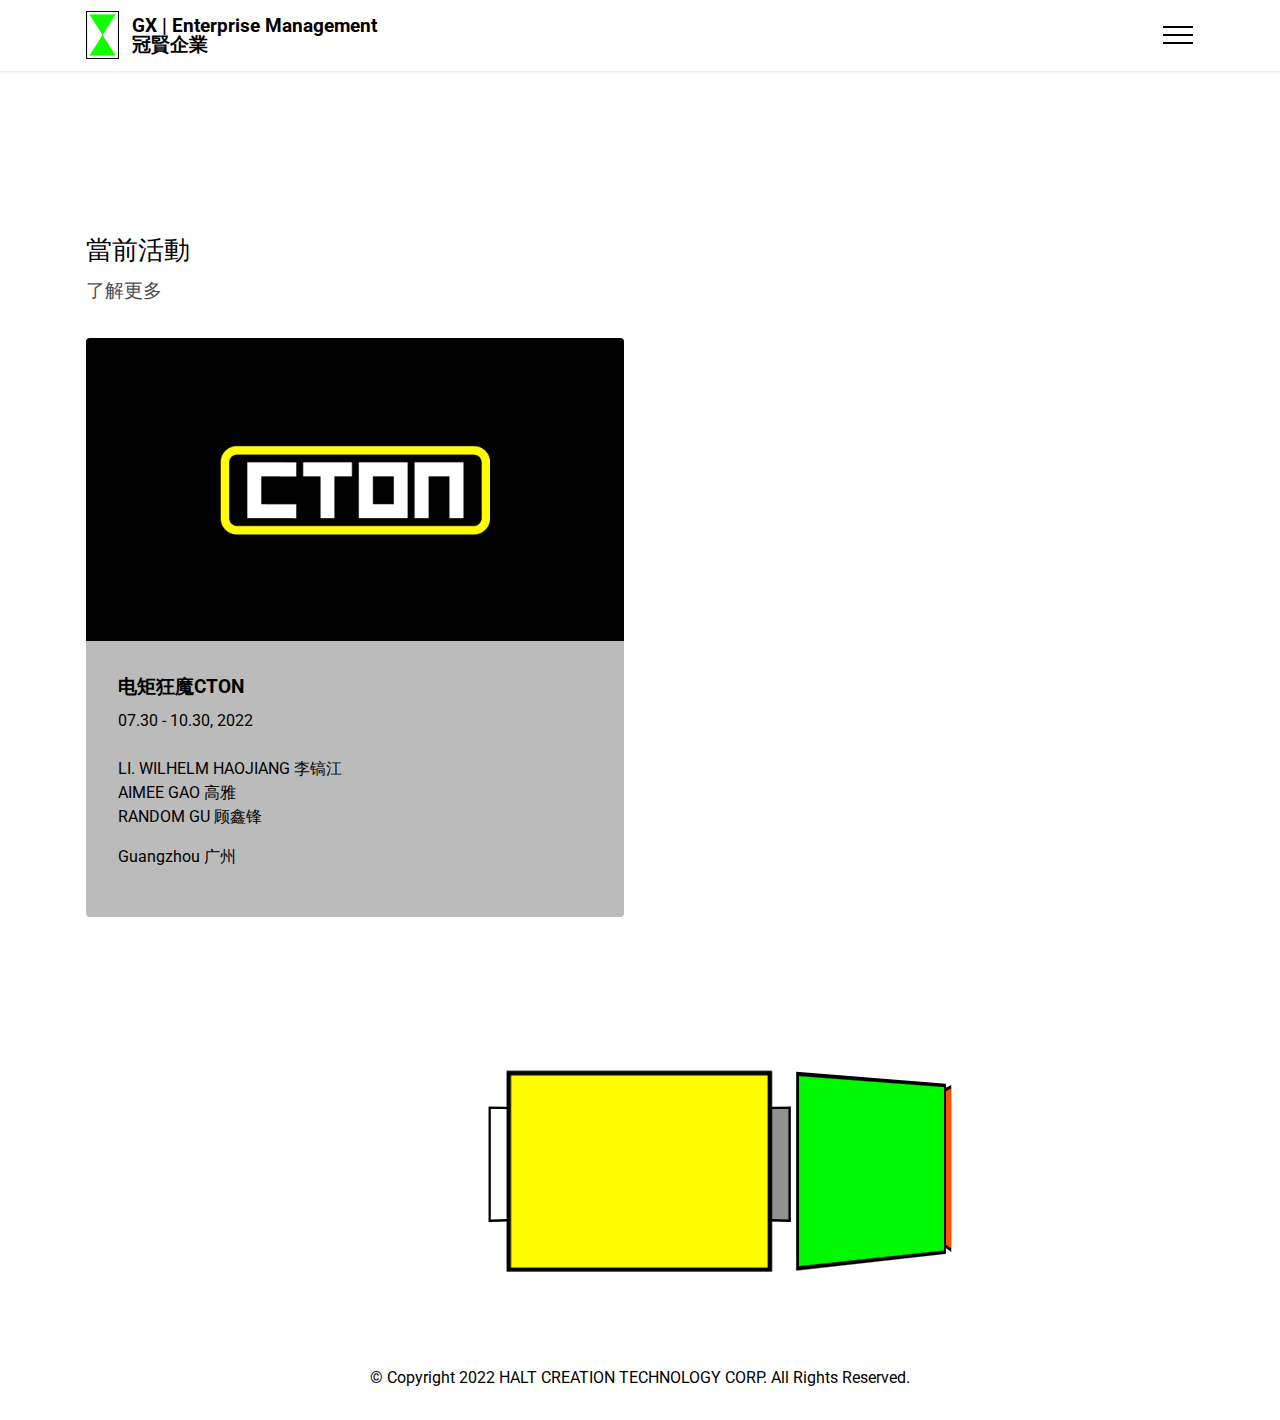
==== commit 8b038801: "fix bugs" ====
--- a/index.html
+++ b/index.html
@@ -26,7 +26,7 @@
 </head>
 <body>
   
-  <section class="menu menu1 cid-sftxkBR4Yt" once="menu" id="menu1-34">
+  <section class="menu menu1 cid-td874tV89A" once="menu" id="menu1-62">
     
 
     <nav class="navbar navbar-dropdown collapsed">
@@ -37,7 +37,7 @@
                         <img src="assets/images/gem-logo-.jpg" alt="" style="height: 3rem;">
                     
                 </span>
-                <span class="navbar-caption-wrap"><a class="navbar-caption text-primary display-5" href="index.html">HALT CREATION </a></span>
+                <span class="navbar-caption-wrap"><a class="navbar-caption text-primary display-4" href="index.html">GX | Enterprise Management<br>冠賢企業&nbsp;</a></span>
             </div>
             <button class="navbar-toggler" type="button" data-toggle="collapse" data-target="#navbarSupportedContent" aria-controls="navbarNavAltMarkup" aria-expanded="false" aria-label="Toggle navigation">
                 <div class="hamburger">
@@ -116,37 +116,18 @@
 </div>
 </section>
 
-<section class="footer2 cid-shhVFEXfTJ" once="footers" id="footer1">
+<section class="footer7 cid-td87oYcuvm" once="footers" id="footer7-64">
 
     
+
     
+
     <div class="container">
-        <div class="row mbr-white">
-            <div class="col-6 col-md-4 col-lg-3">
-                <h5 class="mbr-section-subtitle mbr-fonts-style mb-2 display-7"><strong>冠賢企業 ®</strong><br>企業解決方案咨詢服務</h5>
-                <ul class="list mbr-fonts-style display-7">
-                    <li class="mbr-text item-wrap"><a href="TermsAndConditions.html" class="text-info" style="font-size: calc(1rem + 0 * ((100vw - 20rem) / 28)); background-color: rgb(255, 255, 255);">&gt; Terms &amp; Conditions</a></li><li class="mbr-text item-wrap"><a href="BrandAssets.html" class="text-info">&gt; Brand Assets</a><br><br></li>
-                </ul>
+        <div class="media-container-row align-center mbr-white">
+            <div class="col-12">
+                <p class="mbr-text mb-0 mbr-fonts-style display-7">
+                    © Copyright 2022 HALT CREATION TECHNOLOGY CORP. All Rights Reserved.</p>
             </div>
-            <div class="col-6 col-md-4 col-lg-3">
-                <h5 class="mbr-section-subtitle mbr-fonts-style mb-2 display-7">目錄</h5>
-                <ul class="list mbr-fonts-style display-7">
-                    <li class="mbr-text item-wrap"><span style="font-size: 1rem;"><a href="https://halt-dev.square.site/" class="text-info" target="_blank">Shop</a></span></li><li class="mbr-text item-wrap"><span style="font-size: 1rem;"><a href="https://github.com/wilhelmli/haltdev/wiki" class="text-info text-primary" target="_blank">Documentations</a></span></li><li class="mbr-text item-wrap"><span style="font-size: 1rem;"><a href="About.html" class="text-info">About</a></span></li><li class="mbr-text item-wrap"><a href="Archive.html" class="text-info">Archive</a></li>
-                </ul>
-            </div>
-            <div class="col-6 col-md-4 col-lg-3">
-                <h5 class="mbr-section-subtitle mbr-fonts-style mb-2 display-7">
-                    Canada</h5>
-                <ul class="list mbr-fonts-style display-7">
-                    <li class="mbr-text item-wrap">PMB650, 101-1001 W. Broadway</li><li class="mbr-text item-wrap">V6H 4E4 Vancouver, BC Canada<br>info@halt.dev</li>
-                </ul>
-            </div>
-            <div class="col-6 col-md-4 col-lg-3">
-                <h5 class="mbr-section-subtitle mbr-fonts-style mb-2 display-7">
-                    地址</h5>
-                <ul class="list mbr-fonts-style display-7"><p>广东省广州市大灵山路16号<br>510663</p><p>浙江省宁波市普济路6号<br><span style="font-size: 1rem;">江北区慈城工业园区<br></span><span style="font-size: 1rem;">315036</span></p><p></p></ul>
-            </div>
-            
         </div>
     </div>
 </section><section id="top-1" hidden><a href="https://mobirise.site"></a></section><script src="assets/web/assets/jquery/jquery.min.js"></script>  <script src="assets/popper/popper.min.js"></script>  <script src="assets/tether/tether.min.js"></script>  <script src="assets/bootstrap/js/bootstrap.min.js"></script>  <script src="assets/web/assets/cookies-alert-plugin/cookies-alert-core.js"></script>  <script src="assets/web/assets/cookies-alert-plugin/cookies-alert-script.js"></script>  <script src="assets/smoothscroll/smooth-scroll.js"></script>  <script src="assets/dropdown/js/nav-dropdown.js"></script>  <script src="assets/dropdown/js/navbar-dropdown.js"></script>  <script src="assets/touchswipe/jquery.touch-swipe.min.js"></script>  <script src="assets/theme/js/script.js"></script>  
--- a/assets/mobirise/css/mbr-additional.css
+++ b/assets/mobirise/css/mbr-additional.css
@@ -787,10 +787,35 @@
   border-radius: 4px;
   background-color: #9fdbf8;
 }
-.cid-sftxkBR4Yt .navbar-dropdown {
+.cid-sfYGs0pfnd {
+  padding-top: 5rem;
+  padding-bottom: 5rem;
+  background-color: #ffffff;
+}
+.cid-shi3WjLikG {
+  padding-top: 5rem;
+  padding-bottom: 5rem;
+  background-color: #ffffff;
+}
+.cid-shi11Nz25l {
+  padding-top: 5rem;
+  padding-bottom: 5rem;
+  background-color: #ffffff;
+}
+.cid-shi1qWHSy3 {
+  padding-top: 5rem;
+  padding-bottom: 5rem;
+  background-color: #ffffff;
+}
+.cid-shi1FYCtwJ {
+  padding-top: 5rem;
+  padding-bottom: 5rem;
+  background-color: #ffffff;
+}
+.cid-td874tV89A .navbar-dropdown {
   position: relative !important;
 }
-.cid-sftxkBR4Yt .dropdown-item:before {
+.cid-td874tV89A .dropdown-item:before {
   font-family: Moririse2 !important;
   content: "\e966";
   display: inline-block;
@@ -807,121 +832,121 @@
   transform: scale(0, 1);
   transition: all 0.25s ease-in-out;
 }
-.cid-sftxkBR4Yt .dropdown-menu {
+.cid-td874tV89A .dropdown-menu {
   padding: 0;
   border-radius: 4px;
   box-shadow: 0 1px 3px 0 rgba(0, 0, 0, 0.1);
 }
-.cid-sftxkBR4Yt .dropdown-item {
+.cid-td874tV89A .dropdown-item {
   border-bottom: 1px solid #e6e6e6;
 }
-.cid-sftxkBR4Yt .dropdown-item:hover,
-.cid-sftxkBR4Yt .dropdown-item:focus {
+.cid-td874tV89A .dropdown-item:hover,
+.cid-td874tV89A .dropdown-item:focus {
   background: #000000 !important;
   color: white !important;
 }
-.cid-sftxkBR4Yt .dropdown-item:first-child {
+.cid-td874tV89A .dropdown-item:first-child {
   border-top-left-radius: 4px;
   border-top-right-radius: 4px;
 }
-.cid-sftxkBR4Yt .dropdown-item:last-child {
+.cid-td874tV89A .dropdown-item:last-child {
   border-bottom: none;
   border-bottom-left-radius: 4px;
   border-bottom-right-radius: 4px;
 }
-.cid-sftxkBR4Yt .nav-dropdown .link {
+.cid-td874tV89A .nav-dropdown .link {
   padding: 0 0.3em !important;
   margin: 0.667em 1em !important;
 }
-.cid-sftxkBR4Yt .nav-dropdown .link.dropdown-toggle::after {
+.cid-td874tV89A .nav-dropdown .link.dropdown-toggle::after {
   margin-left: 0.5rem;
   margin-top: 0.2rem;
 }
-.cid-sftxkBR4Yt .nav-link {
+.cid-td874tV89A .nav-link {
   position: relative;
 }
-.cid-sftxkBR4Yt .container {
+.cid-td874tV89A .container {
   display: flex;
   margin: auto;
 }
-.cid-sftxkBR4Yt .iconfont-wrapper {
+.cid-td874tV89A .iconfont-wrapper {
   color: #000000 !important;
   font-size: 1.5rem;
   padding-right: 0.5rem;
 }
-.cid-sftxkBR4Yt .dropdown-menu,
-.cid-sftxkBR4Yt .navbar.opened {
+.cid-td874tV89A .dropdown-menu,
+.cid-td874tV89A .navbar.opened {
   background: #ffffff !important;
 }
-.cid-sftxkBR4Yt .nav-item:focus,
-.cid-sftxkBR4Yt .nav-link:focus {
+.cid-td874tV89A .nav-item:focus,
+.cid-td874tV89A .nav-link:focus {
   outline: none;
 }
-.cid-sftxkBR4Yt .dropdown .dropdown-menu .dropdown-item {
+.cid-td874tV89A .dropdown .dropdown-menu .dropdown-item {
   width: auto;
   transition: all 0.25s ease-in-out;
 }
-.cid-sftxkBR4Yt .dropdown .dropdown-menu .dropdown-item::after {
+.cid-td874tV89A .dropdown .dropdown-menu .dropdown-item::after {
   right: 0.5rem;
 }
-.cid-sftxkBR4Yt .dropdown .dropdown-menu .dropdown-item .mbr-iconfont {
+.cid-td874tV89A .dropdown .dropdown-menu .dropdown-item .mbr-iconfont {
   margin-right: 0.5rem;
   vertical-align: sub;
 }
-.cid-sftxkBR4Yt .dropdown .dropdown-menu .dropdown-item .mbr-iconfont:before {
+.cid-td874tV89A .dropdown .dropdown-menu .dropdown-item .mbr-iconfont:before {
   display: inline-block;
   transform: scale(1, 1);
   transition: all 0.25s ease-in-out;
 }
-.cid-sftxkBR4Yt .collapsed .dropdown-menu .dropdown-item:before {
+.cid-td874tV89A .collapsed .dropdown-menu .dropdown-item:before {
   display: none;
 }
-.cid-sftxkBR4Yt .collapsed .dropdown .dropdown-menu .dropdown-item {
+.cid-td874tV89A .collapsed .dropdown .dropdown-menu .dropdown-item {
   padding: 0.235em 1.5em 0.235em 1.5em !important;
   transition: none;
   margin: 0 !important;
 }
-.cid-sftxkBR4Yt .navbar {
+.cid-td874tV89A .navbar {
   min-height: 70px;
   transition: all 0.3s;
   border-bottom: 1px solid transparent;
   box-shadow: 0 1px 3px 0 rgba(0, 0, 0, 0.1);
   background: #ffffff;
 }
-.cid-sftxkBR4Yt .navbar.opened {
+.cid-td874tV89A .navbar.opened {
   transition: all 0.3s;
 }
-.cid-sftxkBR4Yt .navbar .dropdown-item {
+.cid-td874tV89A .navbar .dropdown-item {
   padding: 0.5rem 1.8rem;
 }
-.cid-sftxkBR4Yt .navbar .navbar-logo img {
+.cid-td874tV89A .navbar .navbar-logo img {
   width: auto;
 }
-.cid-sftxkBR4Yt .navbar .navbar-collapse {
+.cid-td874tV89A .navbar .navbar-collapse {
   justify-content: flex-end;
   z-index: 1;
 }
-.cid-sftxkBR4Yt .navbar.collapsed {
+.cid-td874tV89A .navbar.collapsed {
   justify-content: center;
 }
-.cid-sftxkBR4Yt .navbar.collapsed .nav-item .nav-link::before {
+.cid-td874tV89A .navbar.collapsed .nav-item .nav-link::before {
   display: none;
 }
-.cid-sftxkBR4Yt .navbar.collapsed.opened .dropdown-menu {
+.cid-td874tV89A .navbar.collapsed.opened .dropdown-menu {
   top: 0;
 }
 @media (min-width: 992px) {
-  .cid-sftxkBR4Yt .navbar.collapsed.opened:not(.navbar-short) .navbar-collapse {
+  .cid-td874tV89A .navbar.collapsed.opened:not(.navbar-short) .navbar-collapse {
     max-height: calc(98.5vh - 3rem);
   }
 }
-.cid-sftxkBR4Yt .navbar.collapsed .dropdown-menu .dropdown-submenu {
+.cid-td874tV89A .navbar.collapsed .dropdown-menu .dropdown-submenu {
   left: 0 !important;
 }
-.cid-sftxkBR4Yt .navbar.collapsed .dropdown-menu .dropdown-item:after {
+.cid-td874tV89A .navbar.collapsed .dropdown-menu .dropdown-item:after {
   right: auto;
 }
-.cid-sftxkBR4Yt .navbar.collapsed .dropdown-menu .dropdown-toggle[data-toggle="dropdown-submenu"]:after {
+.cid-td874tV89A .navbar.collapsed .dropdown-menu .dropdown-toggle[data-toggle="dropdown-submenu"]:after {
   margin-left: 0.5rem;
   margin-top: 0.2rem;
   border-top: 0.35em solid;
@@ -930,33 +955,33 @@
   border-bottom: 0;
   top: 41%;
 }
-.cid-sftxkBR4Yt .navbar.collapsed ul.navbar-nav li {
+.cid-td874tV89A .navbar.collapsed ul.navbar-nav li {
   margin: auto;
 }
-.cid-sftxkBR4Yt .navbar.collapsed .dropdown-menu .dropdown-item {
+.cid-td874tV89A .navbar.collapsed .dropdown-menu .dropdown-item {
   padding: 0.25rem 1.5rem;
   text-align: center;
 }
-.cid-sftxkBR4Yt .navbar.collapsed .icons-menu {
+.cid-td874tV89A .navbar.collapsed .icons-menu {
   padding-left: 0;
   padding-right: 0;
   padding-top: 0.5rem;
   padding-bottom: 0.5rem;
 }
 @media (max-width: 991px) {
-  .cid-sftxkBR4Yt .navbar .nav-item .nav-link::before {
+  .cid-td874tV89A .navbar .nav-item .nav-link::before {
     display: none;
   }
-  .cid-sftxkBR4Yt .navbar.opened .dropdown-menu {
+  .cid-td874tV89A .navbar.opened .dropdown-menu {
     top: 0;
   }
-  .cid-sftxkBR4Yt .navbar .dropdown-menu .dropdown-submenu {
+  .cid-td874tV89A .navbar .dropdown-menu .dropdown-submenu {
     left: 0 !important;
   }
-  .cid-sftxkBR4Yt .navbar .dropdown-menu .dropdown-item:after {
+  .cid-td874tV89A .navbar .dropdown-menu .dropdown-item:after {
     right: auto;
   }
-  .cid-sftxkBR4Yt .navbar .dropdown-menu .dropdown-toggle[data-toggle="dropdown-submenu"]:after {
+  .cid-td874tV89A .navbar .dropdown-menu .dropdown-toggle[data-toggle="dropdown-submenu"]:after {
     margin-left: 0.5rem;
     margin-top: 0.2rem;
     border-top: 0.35em solid;
@@ -965,42 +990,42 @@
     border-bottom: 0;
     top: 40%;
   }
-  .cid-sftxkBR4Yt .navbar .navbar-logo img {
+  .cid-td874tV89A .navbar .navbar-logo img {
     height: 3rem !important;
   }
-  .cid-sftxkBR4Yt .navbar ul.navbar-nav li {
+  .cid-td874tV89A .navbar ul.navbar-nav li {
     margin: auto;
   }
-  .cid-sftxkBR4Yt .navbar .dropdown-menu .dropdown-item {
+  .cid-td874tV89A .navbar .dropdown-menu .dropdown-item {
     padding: 0.25rem 1.5rem !important;
     text-align: center;
   }
-  .cid-sftxkBR4Yt .navbar .navbar-brand {
+  .cid-td874tV89A .navbar .navbar-brand {
     flex-shrink: initial;
     flex-basis: auto;
     word-break: break-word;
     padding-right: 2rem;
   }
-  .cid-sftxkBR4Yt .navbar .navbar-toggler {
+  .cid-td874tV89A .navbar .navbar-toggler {
     flex-basis: auto;
   }
-  .cid-sftxkBR4Yt .navbar .icons-menu {
+  .cid-td874tV89A .navbar .icons-menu {
     padding-left: 0;
     padding-top: 0.5rem;
     padding-bottom: 0.5rem;
   }
 }
-.cid-sftxkBR4Yt .navbar.navbar-short {
+.cid-td874tV89A .navbar.navbar-short {
   min-height: 60px;
 }
-.cid-sftxkBR4Yt .navbar.navbar-short .navbar-logo img {
+.cid-td874tV89A .navbar.navbar-short .navbar-logo img {
   height: 2.5rem !important;
 }
-.cid-sftxkBR4Yt .navbar.navbar-short .navbar-brand {
+.cid-td874tV89A .navbar.navbar-short .navbar-brand {
   min-height: 60px;
   padding: 0;
 }
-.cid-sftxkBR4Yt .navbar-brand {
+.cid-td874tV89A .navbar-brand {
   min-height: 70px;
   flex-shrink: 0;
   align-items: center;
@@ -1010,44 +1035,44 @@
   word-break: break-word;
   z-index: 1;
 }
-.cid-sftxkBR4Yt .navbar-brand .navbar-caption {
+.cid-td874tV89A .navbar-brand .navbar-caption {
   line-height: inherit !important;
 }
-.cid-sftxkBR4Yt .navbar-brand .navbar-logo a {
+.cid-td874tV89A .navbar-brand .navbar-logo a {
   outline: none;
 }
-.cid-sftxkBR4Yt .dropdown-item.active,
-.cid-sftxkBR4Yt .dropdown-item:active {
+.cid-td874tV89A .dropdown-item.active,
+.cid-td874tV89A .dropdown-item:active {
   background-color: transparent;
 }
-.cid-sftxkBR4Yt .navbar-expand-lg .navbar-nav .nav-link {
+.cid-td874tV89A .navbar-expand-lg .navbar-nav .nav-link {
   padding: 0;
 }
-.cid-sftxkBR4Yt .nav-dropdown .link.dropdown-toggle {
+.cid-td874tV89A .nav-dropdown .link.dropdown-toggle {
   margin-right: 1.667em;
 }
-.cid-sftxkBR4Yt .nav-dropdown .link.dropdown-toggle[aria-expanded="true"] {
+.cid-td874tV89A .nav-dropdown .link.dropdown-toggle[aria-expanded="true"] {
   margin-right: 0;
   padding: 0.667em 1.667em;
 }
-.cid-sftxkBR4Yt .navbar.navbar-expand-lg .dropdown .dropdown-menu {
+.cid-td874tV89A .navbar.navbar-expand-lg .dropdown .dropdown-menu {
   background: #ffffff;
 }
-.cid-sftxkBR4Yt .navbar.navbar-expand-lg .dropdown .dropdown-menu .dropdown-submenu {
+.cid-td874tV89A .navbar.navbar-expand-lg .dropdown .dropdown-menu .dropdown-submenu {
   margin: 0;
   left: 100%;
 }
-.cid-sftxkBR4Yt .navbar .dropdown.open > .dropdown-menu {
+.cid-td874tV89A .navbar .dropdown.open > .dropdown-menu {
   display: block;
 }
-.cid-sftxkBR4Yt ul.navbar-nav {
+.cid-td874tV89A ul.navbar-nav {
   flex-wrap: wrap;
 }
-.cid-sftxkBR4Yt .navbar-buttons {
+.cid-td874tV89A .navbar-buttons {
   text-align: center;
   min-width: 170px;
 }
-.cid-sftxkBR4Yt button.navbar-toggler {
+.cid-td874tV89A button.navbar-toggler {
   outline: none;
   width: 31px;
   height: 20px;
@@ -1056,7 +1081,7 @@
   position: relative;
   align-self: center;
 }
-.cid-sftxkBR4Yt button.navbar-toggler .hamburger span {
+.cid-td874tV89A button.navbar-toggler .hamburger span {
   position: absolute;
   right: 0;
   width: 30px;
@@ -1064,53 +1089,53 @@
   border-right: 5px;
   background-color: #000000;
 }
-.cid-sftxkBR4Yt button.navbar-toggler .hamburger span:nth-child(1) {
+.cid-td874tV89A button.navbar-toggler .hamburger span:nth-child(1) {
   top: 0;
   transition: all 0.2s;
 }
-.cid-sftxkBR4Yt button.navbar-toggler .hamburger span:nth-child(2) {
+.cid-td874tV89A button.navbar-toggler .hamburger span:nth-child(2) {
   top: 8px;
   transition: all 0.15s;
 }
-.cid-sftxkBR4Yt button.navbar-toggler .hamburger span:nth-child(3) {
+.cid-td874tV89A button.navbar-toggler .hamburger span:nth-child(3) {
   top: 8px;
   transition: all 0.15s;
 }
-.cid-sftxkBR4Yt button.navbar-toggler .hamburger span:nth-child(4) {
+.cid-td874tV89A button.navbar-toggler .hamburger span:nth-child(4) {
   top: 16px;
   transition: all 0.2s;
 }
-.cid-sftxkBR4Yt nav.opened .hamburger span:nth-child(1) {
+.cid-td874tV89A nav.opened .hamburger span:nth-child(1) {
   top: 8px;
   width: 0;
   opacity: 0;
   right: 50%;
   transition: all 0.2s;
 }
-.cid-sftxkBR4Yt nav.opened .hamburger span:nth-child(2) {
+.cid-td874tV89A nav.opened .hamburger span:nth-child(2) {
   transform: rotate(45deg);
   transition: all 0.25s;
 }
-.cid-sftxkBR4Yt nav.opened .hamburger span:nth-child(3) {
+.cid-td874tV89A nav.opened .hamburger span:nth-child(3) {
   transform: rotate(-45deg);
   transition: all 0.25s;
 }
-.cid-sftxkBR4Yt nav.opened .hamburger span:nth-child(4) {
+.cid-td874tV89A nav.opened .hamburger span:nth-child(4) {
   top: 8px;
   width: 0;
   opacity: 0;
   right: 50%;
   transition: all 0.2s;
 }
-.cid-sftxkBR4Yt .navbar-dropdown {
+.cid-td874tV89A .navbar-dropdown {
   padding: 0 1rem;
 }
-.cid-sftxkBR4Yt a.nav-link {
+.cid-td874tV89A a.nav-link {
   display: flex;
   align-items: center;
   justify-content: center;
 }
-.cid-sftxkBR4Yt .icons-menu {
+.cid-td874tV89A .icons-menu {
   flex-wrap: nowrap;
   display: flex;
   justify-content: center;
@@ -1120,85 +1145,73 @@
   text-align: center;
 }
 @media screen and (-ms-high-contrast: active), (-ms-high-contrast: none) {
-  .cid-sftxkBR4Yt .navbar {
+  .cid-td874tV89A .navbar {
     height: 70px;
   }
-  .cid-sftxkBR4Yt .navbar.opened {
+  .cid-td874tV89A .navbar.opened {
     height: auto;
   }
-  .cid-sftxkBR4Yt .nav-item .nav-link:hover::before {
+  .cid-td874tV89A .nav-item .nav-link:hover::before {
     width: 175%;
     max-width: calc(100% + 2rem);
     left: -1rem;
   }
 }
-.cid-sfYGs0pfnd {
-  padding-top: 5rem;
+.cid-td87oYcuvm {
+  padding-top: 30px;
+  padding-bottom: 30px;
+  background-color: #ffffff;
+}
+.cid-td87oYcuvm .media-container-row .mbr-text {
+  color: #000000;
+}
+.cid-shz5Nj1BMS {
+  padding-top: 8rem;
   padding-bottom: 5rem;
   background-color: #ffffff;
 }
-.cid-shi3WjLikG {
-  padding-top: 5rem;
-  padding-bottom: 5rem;
+.cid-shz5Nj1BMS .line {
+  background-color: #48b748;
+  align: center;
+  height: 2px;
+  margin: 0 auto;
+}
+.cid-shz5Nj1BMS .mbr-text {
+  text-align: left;
+}
+.cid-sfYvLzq2Zh {
+  padding-top: 30px;
+  padding-bottom: 120px;
   background-color: #ffffff;
 }
-.cid-shi11Nz25l {
-  padding-top: 5rem;
-  padding-bottom: 5rem;
-  background-color: #ffffff;
-}
-.cid-shi1qWHSy3 {
-  padding-top: 5rem;
-  padding-bottom: 5rem;
-  background-color: #ffffff;
-}
-.cid-shi1FYCtwJ {
-  padding-top: 5rem;
-  padding-bottom: 5rem;
-  background-color: #ffffff;
-}
-.cid-shhVFEXfTJ {
-  padding-top: 1rem;
-  padding-bottom: 1rem;
-  background-color: #ffffff;
-}
-.cid-shhVFEXfTJ .list {
-  list-style: none;
-  padding-left: 0;
-  color: #4e4e4e;
+.cid-sfYvLzq2Zh .mbr-text {
+  color: #353535;
+  margin: 0;
+  padding-top: 1.5rem;
   text-align: left;
 }
-@media (max-width: 991px) {
-  .cid-shhVFEXfTJ .list {
-    margin-bottom: 2rem;
-  }
-}
-@media (min-width: 992px) {
-  .cid-shhVFEXfTJ .list {
-    margin-bottom: 0rem;
-  }
-}
-@media (max-width: 767px) {
-  .cid-shhVFEXfTJ .row {
-    text-align: center;
-  }
-}
-@media (max-width: 991px) {
-  .cid-shhVFEXfTJ div > *:last-child {
-    margin-top: 0 !important;
-  }
-}
-.cid-shhVFEXfTJ .copyright {
-  color: #bbbbbb;
-}
-.cid-shhVFEXfTJ .mbr-section-subtitle {
-  color: #000000;
+.cid-sfYvLzq2Zh div.b {
+  padding-top: 2rem;
+}
+.cid-sfYvLzq2Zh H2 {
+  color: #232323;
+  text-align: center;
+}
+.cid-sfYvLzq2Zh H5 {
+  color: #353535;
   text-align: left;
 }
-.cid-sftxkBR4Yt .navbar-dropdown {
+.cid-sfYvLzq2Zh .mbr-section-subtitle {
+  color: #353535;
+  text-align: left;
+}
+.cid-sfYvLzq2Zh DIV {
+  text-align: left;
+}
+.cid-td874tV89A .navbar-dropdown {
   position: relative !important;
 }
-.cid-sftxkBR4Yt .dropdown-item:before {
+.cid-td874tV89A .dropdown-item:before {
   font-family: Moririse2 !important;
   content: "\e966";
   display: inline-block;
@@ -1215,121 +1228,121 @@
   transform: scale(0, 1);
   transition: all 0.25s ease-in-out;
 }
-.cid-sftxkBR4Yt .dropdown-menu {
+.cid-td874tV89A .dropdown-menu {
   padding: 0;
   border-radius: 4px;
   box-shadow: 0 1px 3px 0 rgba(0, 0, 0, 0.1);
 }
-.cid-sftxkBR4Yt .dropdown-item {
+.cid-td874tV89A .dropdown-item {
   border-bottom: 1px solid #e6e6e6;
 }
-.cid-sftxkBR4Yt .dropdown-item:hover,
-.cid-sftxkBR4Yt .dropdown-item:focus {
+.cid-td874tV89A .dropdown-item:hover,
+.cid-td874tV89A .dropdown-item:focus {
   background: #000000 !important;
   color: white !important;
 }
-.cid-sftxkBR4Yt .dropdown-item:first-child {
+.cid-td874tV89A .dropdown-item:first-child {
   border-top-left-radius: 4px;
   border-top-right-radius: 4px;
 }
-.cid-sftxkBR4Yt .dropdown-item:last-child {
+.cid-td874tV89A .dropdown-item:last-child {
   border-bottom: none;
   border-bottom-left-radius: 4px;
   border-bottom-right-radius: 4px;
 }
-.cid-sftxkBR4Yt .nav-dropdown .link {
+.cid-td874tV89A .nav-dropdown .link {
   padding: 0 0.3em !important;
   margin: 0.667em 1em !important;
 }
-.cid-sftxkBR4Yt .nav-dropdown .link.dropdown-toggle::after {
+.cid-td874tV89A .nav-dropdown .link.dropdown-toggle::after {
   margin-left: 0.5rem;
   margin-top: 0.2rem;
 }
-.cid-sftxkBR4Yt .nav-link {
+.cid-td874tV89A .nav-link {
   position: relative;
 }
-.cid-sftxkBR4Yt .container {
+.cid-td874tV89A .container {
   display: flex;
   margin: auto;
 }
-.cid-sftxkBR4Yt .iconfont-wrapper {
+.cid-td874tV89A .iconfont-wrapper {
   color: #000000 !important;
   font-size: 1.5rem;
   padding-right: 0.5rem;
 }
-.cid-sftxkBR4Yt .dropdown-menu,
-.cid-sftxkBR4Yt .navbar.opened {
+.cid-td874tV89A .dropdown-menu,
+.cid-td874tV89A .navbar.opened {
   background: #ffffff !important;
 }
-.cid-sftxkBR4Yt .nav-item:focus,
-.cid-sftxkBR4Yt .nav-link:focus {
+.cid-td874tV89A .nav-item:focus,
+.cid-td874tV89A .nav-link:focus {
   outline: none;
 }
-.cid-sftxkBR4Yt .dropdown .dropdown-menu .dropdown-item {
+.cid-td874tV89A .dropdown .dropdown-menu .dropdown-item {
   width: auto;
   transition: all 0.25s ease-in-out;
 }
-.cid-sftxkBR4Yt .dropdown .dropdown-menu .dropdown-item::after {
+.cid-td874tV89A .dropdown .dropdown-menu .dropdown-item::after {
   right: 0.5rem;
 }
-.cid-sftxkBR4Yt .dropdown .dropdown-menu .dropdown-item .mbr-iconfont {
+.cid-td874tV89A .dropdown .dropdown-menu .dropdown-item .mbr-iconfont {
   margin-right: 0.5rem;
   vertical-align: sub;
 }
-.cid-sftxkBR4Yt .dropdown .dropdown-menu .dropdown-item .mbr-iconfont:before {
+.cid-td874tV89A .dropdown .dropdown-menu .dropdown-item .mbr-iconfont:before {
   display: inline-block;
   transform: scale(1, 1);
   transition: all 0.25s ease-in-out;
 }
-.cid-sftxkBR4Yt .collapsed .dropdown-menu .dropdown-item:before {
+.cid-td874tV89A .collapsed .dropdown-menu .dropdown-item:before {
   display: none;
 }
-.cid-sftxkBR4Yt .collapsed .dropdown .dropdown-menu .dropdown-item {
+.cid-td874tV89A .collapsed .dropdown .dropdown-menu .dropdown-item {
   padding: 0.235em 1.5em 0.235em 1.5em !important;
   transition: none;
   margin: 0 !important;
 }
-.cid-sftxkBR4Yt .navbar {
+.cid-td874tV89A .navbar {
   min-height: 70px;
   transition: all 0.3s;
   border-bottom: 1px solid transparent;
   box-shadow: 0 1px 3px 0 rgba(0, 0, 0, 0.1);
   background: #ffffff;
 }
-.cid-sftxkBR4Yt .navbar.opened {
+.cid-td874tV89A .navbar.opened {
   transition: all 0.3s;
 }
-.cid-sftxkBR4Yt .navbar .dropdown-item {
+.cid-td874tV89A .navbar .dropdown-item {
   padding: 0.5rem 1.8rem;
 }
-.cid-sftxkBR4Yt .navbar .navbar-logo img {
+.cid-td874tV89A .navbar .navbar-logo img {
   width: auto;
 }
-.cid-sftxkBR4Yt .navbar .navbar-collapse {
+.cid-td874tV89A .navbar .navbar-collapse {
   justify-content: flex-end;
   z-index: 1;
 }
-.cid-sftxkBR4Yt .navbar.collapsed {
+.cid-td874tV89A .navbar.collapsed {
   justify-content: center;
 }
-.cid-sftxkBR4Yt .navbar.collapsed .nav-item .nav-link::before {
+.cid-td874tV89A .navbar.collapsed .nav-item .nav-link::before {
   display: none;
 }
-.cid-sftxkBR4Yt .navbar.collapsed.opened .dropdown-menu {
+.cid-td874tV89A .navbar.collapsed.opened .dropdown-menu {
   top: 0;
 }
 @media (min-width: 992px) {
-  .cid-sftxkBR4Yt .navbar.collapsed.opened:not(.navbar-short) .navbar-collapse {
+  .cid-td874tV89A .navbar.collapsed.opened:not(.navbar-short) .navbar-collapse {
     max-height: calc(98.5vh - 3rem);
   }
 }
-.cid-sftxkBR4Yt .navbar.collapsed .dropdown-menu .dropdown-submenu {
+.cid-td874tV89A .navbar.collapsed .dropdown-menu .dropdown-submenu {
   left: 0 !important;
 }
-.cid-sftxkBR4Yt .navbar.collapsed .dropdown-menu .dropdown-item:after {
+.cid-td874tV89A .navbar.collapsed .dropdown-menu .dropdown-item:after {
   right: auto;
 }
-.cid-sftxkBR4Yt .navbar.collapsed .dropdown-menu .dropdown-toggle[data-toggle="dropdown-submenu"]:after {
+.cid-td874tV89A .navbar.collapsed .dropdown-menu .dropdown-toggle[data-toggle="dropdown-submenu"]:after {
   margin-left: 0.5rem;
   margin-top: 0.2rem;
   border-top: 0.35em solid;
@@ -1338,33 +1351,33 @@
   border-bottom: 0;
   top: 41%;
 }
-.cid-sftxkBR4Yt .navbar.collapsed ul.navbar-nav li {
+.cid-td874tV89A .navbar.collapsed ul.navbar-nav li {
   margin: auto;
 }
-.cid-sftxkBR4Yt .navbar.collapsed .dropdown-menu .dropdown-item {
+.cid-td874tV89A .navbar.collapsed .dropdown-menu .dropdown-item {
   padding: 0.25rem 1.5rem;
   text-align: center;
 }
-.cid-sftxkBR4Yt .navbar.collapsed .icons-menu {
+.cid-td874tV89A .navbar.collapsed .icons-menu {
   padding-left: 0;
   padding-right: 0;
   padding-top: 0.5rem;
   padding-bottom: 0.5rem;
 }
 @media (max-width: 991px) {
-  .cid-sftxkBR4Yt .navbar .nav-item .nav-link::before {
+  .cid-td874tV89A .navbar .nav-item .nav-link::before {
     display: none;
   }
-  .cid-sftxkBR4Yt .navbar.opened .dropdown-menu {
+  .cid-td874tV89A .navbar.opened .dropdown-menu {
     top: 0;
   }
-  .cid-sftxkBR4Yt .navbar .dropdown-menu .dropdown-submenu {
+  .cid-td874tV89A .navbar .dropdown-menu .dropdown-submenu {
     left: 0 !important;
   }
-  .cid-sftxkBR4Yt .navbar .dropdown-menu .dropdown-item:after {
+  .cid-td874tV89A .navbar .dropdown-menu .dropdown-item:after {
     right: auto;
   }
-  .cid-sftxkBR4Yt .navbar .dropdown-menu .dropdown-toggle[data-toggle="dropdown-submenu"]:after {
+  .cid-td874tV89A .navbar .dropdown-menu .dropdown-toggle[data-toggle="dropdown-submenu"]:after {
     margin-left: 0.5rem;
     margin-top: 0.2rem;
     border-top: 0.35em solid;
@@ -1373,42 +1386,42 @@
     border-bottom: 0;
     top: 40%;
   }
-  .cid-sftxkBR4Yt .navbar .navbar-logo img {
+  .cid-td874tV89A .navbar .navbar-logo img {
     height: 3rem !important;
   }
-  .cid-sftxkBR4Yt .navbar ul.navbar-nav li {
+  .cid-td874tV89A .navbar ul.navbar-nav li {
     margin: auto;
   }
-  .cid-sftxkBR4Yt .navbar .dropdown-menu .dropdown-item {
+  .cid-td874tV89A .navbar .dropdown-menu .dropdown-item {
     padding: 0.25rem 1.5rem !important;
     text-align: center;
   }
-  .cid-sftxkBR4Yt .navbar .navbar-brand {
+  .cid-td874tV89A .navbar .navbar-brand {
     flex-shrink: initial;
     flex-basis: auto;
     word-break: break-word;
     padding-right: 2rem;
   }
-  .cid-sftxkBR4Yt .navbar .navbar-toggler {
+  .cid-td874tV89A .navbar .navbar-toggler {
     flex-basis: auto;
   }
-  .cid-sftxkBR4Yt .navbar .icons-menu {
+  .cid-td874tV89A .navbar .icons-menu {
     padding-left: 0;
     padding-top: 0.5rem;
     padding-bottom: 0.5rem;
   }
 }
-.cid-sftxkBR4Yt .navbar.navbar-short {
+.cid-td874tV89A .navbar.navbar-short {
   min-height: 60px;
 }
-.cid-sftxkBR4Yt .navbar.navbar-short .navbar-logo img {
+.cid-td874tV89A .navbar.navbar-short .navbar-logo img {
   height: 2.5rem !important;
 }
-.cid-sftxkBR4Yt .navbar.navbar-short .navbar-brand {
+.cid-td874tV89A .navbar.navbar-short .navbar-brand {
   min-height: 60px;
   padding: 0;
 }
-.cid-sftxkBR4Yt .navbar-brand {
+.cid-td874tV89A .navbar-brand {
   min-height: 70px;
   flex-shrink: 0;
   align-items: center;
@@ -1418,44 +1431,44 @@
   word-break: break-word;
   z-index: 1;
 }
-.cid-sftxkBR4Yt .navbar-brand .navbar-caption {
+.cid-td874tV89A .navbar-brand .navbar-caption {
   line-height: inherit !important;
 }
-.cid-sftxkBR4Yt .navbar-brand .navbar-logo a {
+.cid-td874tV89A .navbar-brand .navbar-logo a {
   outline: none;
 }
-.cid-sftxkBR4Yt .dropdown-item.active,
-.cid-sftxkBR4Yt .dropdown-item:active {
+.cid-td874tV89A .dropdown-item.active,
+.cid-td874tV89A .dropdown-item:active {
   background-color: transparent;
 }
-.cid-sftxkBR4Yt .navbar-expand-lg .navbar-nav .nav-link {
+.cid-td874tV89A .navbar-expand-lg .navbar-nav .nav-link {
   padding: 0;
 }
-.cid-sftxkBR4Yt .nav-dropdown .link.dropdown-toggle {
+.cid-td874tV89A .nav-dropdown .link.dropdown-toggle {
   margin-right: 1.667em;
 }
-.cid-sftxkBR4Yt .nav-dropdown .link.dropdown-toggle[aria-expanded="true"] {
+.cid-td874tV89A .nav-dropdown .link.dropdown-toggle[aria-expanded="true"] {
   margin-right: 0;
   padding: 0.667em 1.667em;
 }
-.cid-sftxkBR4Yt .navbar.navbar-expand-lg .dropdown .dropdown-menu {
+.cid-td874tV89A .navbar.navbar-expand-lg .dropdown .dropdown-menu {
   background: #ffffff;
 }
-.cid-sftxkBR4Yt .navbar.navbar-expand-lg .dropdown .dropdown-menu .dropdown-submenu {
+.cid-td874tV89A .navbar.navbar-expand-lg .dropdown .dropdown-menu .dropdown-submenu {
   margin: 0;
   left: 100%;
 }
-.cid-sftxkBR4Yt .navbar .dropdown.open > .dropdown-menu {
+.cid-td874tV89A .navbar .dropdown.open > .dropdown-menu {
   display: block;
 }
-.cid-sftxkBR4Yt ul.navbar-nav {
+.cid-td874tV89A ul.navbar-nav {
   flex-wrap: wrap;
 }
-.cid-sftxkBR4Yt .navbar-buttons {
+.cid-td874tV89A .navbar-buttons {
   text-align: center;
   min-width: 170px;
 }
-.cid-sftxkBR4Yt button.navbar-toggler {
+.cid-td874tV89A button.navbar-toggler {
   outline: none;
   width: 31px;
   height: 20px;
@@ -1464,7 +1477,7 @@
   position: relative;
   align-self: center;
 }
-.cid-sftxkBR4Yt button.navbar-toggler .hamburger span {
+.cid-td874tV89A button.navbar-toggler .hamburger span {
   position: absolute;
   right: 0;
   width: 30px;
@@ -1472,53 +1485,53 @@
   border-right: 5px;
   background-color: #000000;
 }
-.cid-sftxkBR4Yt button.navbar-toggler .hamburger span:nth-child(1) {
+.cid-td874tV89A button.navbar-toggler .hamburger span:nth-child(1) {
   top: 0;
   transition: all 0.2s;
 }
-.cid-sftxkBR4Yt button.navbar-toggler .hamburger span:nth-child(2) {
+.cid-td874tV89A button.navbar-toggler .hamburger span:nth-child(2) {
   top: 8px;
   transition: all 0.15s;
 }
-.cid-sftxkBR4Yt button.navbar-toggler .hamburger span:nth-child(3) {
+.cid-td874tV89A button.navbar-toggler .hamburger span:nth-child(3) {
   top: 8px;
   transition: all 0.15s;
 }
-.cid-sftxkBR4Yt button.navbar-toggler .hamburger span:nth-child(4) {
+.cid-td874tV89A button.navbar-toggler .hamburger span:nth-child(4) {
   top: 16px;
   transition: all 0.2s;
 }
-.cid-sftxkBR4Yt nav.opened .hamburger span:nth-child(1) {
+.cid-td874tV89A nav.opened .hamburger span:nth-child(1) {
   top: 8px;
   width: 0;
   opacity: 0;
   right: 50%;
   transition: all 0.2s;
 }
-.cid-sftxkBR4Yt nav.opened .hamburger span:nth-child(2) {
+.cid-td874tV89A nav.opened .hamburger span:nth-child(2) {
   transform: rotate(45deg);
   transition: all 0.25s;
 }
-.cid-sftxkBR4Yt nav.opened .hamburger span:nth-child(3) {
+.cid-td874tV89A nav.opened .hamburger span:nth-child(3) {
   transform: rotate(-45deg);
   transition: all 0.25s;
 }
-.cid-sftxkBR4Yt nav.opened .hamburger span:nth-child(4) {
+.cid-td874tV89A nav.opened .hamburger span:nth-child(4) {
   top: 8px;
   width: 0;
   opacity: 0;
   right: 50%;
   transition: all 0.2s;
 }
-.cid-sftxkBR4Yt .navbar-dropdown {
+.cid-td874tV89A .navbar-dropdown {
   padding: 0 1rem;
 }
-.cid-sftxkBR4Yt a.nav-link {
+.cid-td874tV89A a.nav-link {
   display: flex;
   align-items: center;
   justify-content: center;
 }
-.cid-sftxkBR4Yt .icons-menu {
+.cid-td874tV89A .icons-menu {
   flex-wrap: nowrap;
   display: flex;
   justify-content: center;
@@ -1528,103 +1541,474 @@
   text-align: center;
 }
 @media screen and (-ms-high-contrast: active), (-ms-high-contrast: none) {
-  .cid-sftxkBR4Yt .navbar {
+  .cid-td874tV89A .navbar {
     height: 70px;
   }
-  .cid-sftxkBR4Yt .navbar.opened {
+  .cid-td874tV89A .navbar.opened {
     height: auto;
   }
-  .cid-sftxkBR4Yt .nav-item .nav-link:hover::before {
+  .cid-td874tV89A .nav-item .nav-link:hover::before {
     width: 175%;
     max-width: calc(100% + 2rem);
     left: -1rem;
   }
 }
-.cid-shz5Nj1BMS {
-  padding-top: 8rem;
-  padding-bottom: 5rem;
+.cid-td87oYcuvm {
+  padding-top: 30px;
+  padding-bottom: 30px;
   background-color: #ffffff;
 }
-.cid-shz5Nj1BMS .line {
-  background-color: #48b748;
-  align: center;
-  height: 2px;
-  margin: 0 auto;
-}
-.cid-shz5Nj1BMS .mbr-text {
-  text-align: left;
-}
-.cid-sfYvLzq2Zh {
-  padding-top: 30px;
-  padding-bottom: 120px;
+.cid-td87oYcuvm .media-container-row .mbr-text {
+  color: #000000;
+}
+.cid-shEDKfSNqI {
+  padding-top: 120px;
+  padding-bottom: 0px;
   background-color: #ffffff;
 }
-.cid-sfYvLzq2Zh .mbr-text {
+.cid-shEDKfSNqI .mbr-text {
   color: #353535;
   margin: 0;
   padding-top: 1.5rem;
   text-align: left;
 }
-.cid-sfYvLzq2Zh div.b {
+.cid-shEDKfSNqI div.b {
   padding-top: 2rem;
 }
-.cid-sfYvLzq2Zh H2 {
-  color: #232323;
+.cid-shEDKfSNqI H2 {
+  color: #000000;
   text-align: center;
 }
-.cid-sfYvLzq2Zh H5 {
+.cid-shEDKfSNqI H5 {
   color: #353535;
   text-align: left;
 }
-.cid-sfYvLzq2Zh .mbr-section-subtitle {
-  color: #353535;
+.cid-shEDKfSNqI .mbr-section-subtitle {
+  color: #1b5df6;
   text-align: left;
 }
-.cid-sfYvLzq2Zh DIV {
+.cid-shEDKfSNqI DIV {
   text-align: left;
 }
-.cid-shhVFEXfTJ {
-  padding-top: 1rem;
-  padding-bottom: 1rem;
-  background-color: #ffffff;
-}
-.cid-shhVFEXfTJ .list {
-  list-style: none;
-  padding-left: 0;
-  color: #4e4e4e;
-  text-align: left;
-}
-@media (max-width: 991px) {
-  .cid-shhVFEXfTJ .list {
-    margin-bottom: 2rem;
-  }
-}
-@media (min-width: 992px) {
-  .cid-shhVFEXfTJ .list {
-    margin-bottom: 0rem;
-  }
-}
-@media (max-width: 767px) {
-  .cid-shhVFEXfTJ .row {
-    text-align: center;
-  }
-}
-@media (max-width: 991px) {
-  .cid-shhVFEXfTJ div > *:last-child {
-    margin-top: 0 !important;
-  }
-}
-.cid-shhVFEXfTJ .copyright {
-  color: #bbbbbb;
-}
-.cid-shhVFEXfTJ .mbr-section-subtitle {
-  color: #000000;
-  text-align: left;
-}
-.cid-sftxkBR4Yt .navbar-dropdown {
+.cid-shhR1yDZMi {
+  padding-top: 30px;
+  padding-bottom: 0px;
+  background: #ffffff;
+}
+.cid-shhR1yDZMi .media-container-row {
+  margin: 0 auto;
+  align-items: stretch;
+  -webkit-align-items: stretch;
+}
+.cid-shhR1yDZMi .media-container-row .img-item {
+  display: -webkit-flex;
+  flex-direction: column;
+  justify-content: center;
+  position: relative;
+  width: 100%;
+  z-index: 1;
+  -webkit-flex-direction: column;
+  -webkit-justify-content: center;
+}
+.cid-shhR1yDZMi .media-container-row .img-item img {
+  width: 100%;
+  min-height: 1px;
+}
+.cid-shhR1yDZMi .media-container-row .img-item .img-caption {
+  background: #efefef;
+  z-index: 2;
+  padding: 1rem 1rem;
+  word-break: break-word;
+}
+.cid-shhR1yDZMi .media-container-row .img-item .img-caption p {
+  margin-bottom: 0;
+}
+.cid-shhR1yDZMi .media-container-row .img-item.item1 {
+  padding: 0 2rem 0 0;
+}
+@media (max-width: 992px) {
+  .cid-shhR1yDZMi .img-item {
+    width: 100% !important;
+  }
+  .cid-shhR1yDZMi .img-item.item1 {
+    width: 100%;
+    flex-basis: initial !important;
+    padding: 0 0 2rem 0 !important;
+    -webkit-flex-basis: initial !important;
+  }
+}
+.cid-shhTNmorxR {
+  background: #0f7699;
+  background: linear-gradient(0deg, #cc2952, #0f7699);
+}
+.cid-shhTNmorxR .image-block {
+  margin: auto;
+  width: 100% !important;
+}
+.cid-shhTNmorxR figcaption {
+  position: relative;
+}
+.cid-shhTNmorxR figcaption div {
+  position: absolute;
+  bottom: 0;
+  width: 100%;
+}
+@media (max-width: 768px) {
+  .cid-shhTNmorxR .image-block {
+    width: 100% !important;
+  }
+}
+.cid-sfYxVVbdQ6 {
+  padding-top: 0px;
+  padding-bottom: 0px;
+  background: #ffffff;
+}
+.cid-sfYxVVbdQ6 .media-container-row {
+  margin: 0 auto;
+  align-items: stretch;
+  -webkit-align-items: stretch;
+}
+.cid-sfYxVVbdQ6 .media-container-row .img-item {
+  display: -webkit-flex;
+  flex-direction: column;
+  justify-content: center;
+  position: relative;
+  width: 100%;
+  z-index: 1;
+  -webkit-flex-direction: column;
+  -webkit-justify-content: center;
+}
+.cid-sfYxVVbdQ6 .media-container-row .img-item img {
+  width: 100%;
+  min-height: 1px;
+}
+.cid-sfYxVVbdQ6 .media-container-row .img-item .img-caption {
+  background: #efefef;
+  z-index: 2;
+  padding: 1rem 1rem;
+  word-break: break-word;
+}
+.cid-sfYxVVbdQ6 .media-container-row .img-item .img-caption p {
+  margin-bottom: 0;
+}
+.cid-sfYxVVbdQ6 .media-container-row .img-item.item1 {
+  padding: 0 2rem 0 0;
+}
+@media (max-width: 992px) {
+  .cid-sfYxVVbdQ6 .img-item {
+    width: 100% !important;
+  }
+  .cid-sfYxVVbdQ6 .img-item.item1 {
+    width: 100%;
+    flex-basis: initial !important;
+    padding: 0 0 2rem 0 !important;
+    -webkit-flex-basis: initial !important;
+  }
+}
+.cid-sfYvy8gaw2 {
+  padding-top: 0px;
+  padding-bottom: 0px;
+  background: #ffffff;
+}
+.cid-sfYvy8gaw2 .media-container-row {
+  margin: 0 auto;
+  align-items: stretch;
+  -webkit-align-items: stretch;
+}
+.cid-sfYvy8gaw2 .media-container-row .img-item {
+  display: -webkit-flex;
+  flex-direction: column;
+  justify-content: center;
+  position: relative;
+  width: 100%;
+  z-index: 1;
+  -webkit-flex-direction: column;
+  -webkit-justify-content: center;
+}
+.cid-sfYvy8gaw2 .media-container-row .img-item img {
+  width: 100%;
+  min-height: 1px;
+}
+.cid-sfYvy8gaw2 .media-container-row .img-item .img-caption {
+  background: #efefef;
+  z-index: 2;
+  padding: 1rem 1rem;
+  word-break: break-word;
+}
+.cid-sfYvy8gaw2 .media-container-row .img-item .img-caption p {
+  margin-bottom: 0;
+}
+.cid-sfYvy8gaw2 .media-container-row .img-item.item1 {
+  padding: 0 2rem 0 0;
+}
+@media (max-width: 992px) {
+  .cid-sfYvy8gaw2 .img-item {
+    width: 100% !important;
+  }
+  .cid-sfYvy8gaw2 .img-item.item1 {
+    width: 100%;
+    flex-basis: initial !important;
+    padding: 0 0 2rem 0 !important;
+    -webkit-flex-basis: initial !important;
+  }
+}
+.cid-sfYxWElA4z {
+  padding-top: 0px;
+  padding-bottom: 0px;
+  background: #ffffff;
+}
+.cid-sfYxWElA4z .media-container-row {
+  margin: 0 auto;
+  align-items: stretch;
+  -webkit-align-items: stretch;
+}
+.cid-sfYxWElA4z .media-container-row .img-item {
+  display: -webkit-flex;
+  flex-direction: column;
+  justify-content: center;
+  position: relative;
+  width: 100%;
+  z-index: 1;
+  -webkit-flex-direction: column;
+  -webkit-justify-content: center;
+}
+.cid-sfYxWElA4z .media-container-row .img-item img {
+  width: 100%;
+  min-height: 1px;
+}
+.cid-sfYxWElA4z .media-container-row .img-item .img-caption {
+  background: #efefef;
+  z-index: 2;
+  padding: 1rem 1rem;
+  word-break: break-word;
+}
+.cid-sfYxWElA4z .media-container-row .img-item .img-caption p {
+  margin-bottom: 0;
+}
+.cid-sfYxWElA4z .media-container-row .img-item.item1 {
+  padding: 0 2rem 0 0;
+}
+@media (max-width: 992px) {
+  .cid-sfYxWElA4z .img-item {
+    width: 100% !important;
+  }
+  .cid-sfYxWElA4z .img-item.item1 {
+    width: 100%;
+    flex-basis: initial !important;
+    padding: 0 0 2rem 0 !important;
+    -webkit-flex-basis: initial !important;
+  }
+}
+.cid-sfYxZkjkab {
+  padding-top: 0px;
+  padding-bottom: 0px;
+  background: #ffffff;
+}
+.cid-sfYxZkjkab .media-container-row {
+  margin: 0 auto;
+  align-items: stretch;
+  -webkit-align-items: stretch;
+}
+.cid-sfYxZkjkab .media-container-row .img-item {
+  display: -webkit-flex;
+  flex-direction: column;
+  justify-content: center;
+  position: relative;
+  width: 100%;
+  z-index: 1;
+  -webkit-flex-direction: column;
+  -webkit-justify-content: center;
+}
+.cid-sfYxZkjkab .media-container-row .img-item img {
+  width: 100%;
+  min-height: 1px;
+}
+.cid-sfYxZkjkab .media-container-row .img-item .img-caption {
+  background: #efefef;
+  z-index: 2;
+  padding: 1rem 1rem;
+  word-break: break-word;
+}
+.cid-sfYxZkjkab .media-container-row .img-item .img-caption p {
+  margin-bottom: 0;
+}
+.cid-sfYxZkjkab .media-container-row .img-item.item1 {
+  padding: 0 2rem 0 0;
+}
+@media (max-width: 992px) {
+  .cid-sfYxZkjkab .img-item {
+    width: 100% !important;
+  }
+  .cid-sfYxZkjkab .img-item.item1 {
+    width: 100%;
+    flex-basis: initial !important;
+    padding: 0 0 2rem 0 !important;
+    -webkit-flex-basis: initial !important;
+  }
+}
+.cid-sfYvBGO729 {
+  background: #0f7699;
+  background: linear-gradient(0deg, #cc2952, #0f7699);
+}
+.cid-sfYvBGO729 .image-block {
+  margin: auto;
+  width: 100% !important;
+}
+.cid-sfYvBGO729 figcaption {
+  position: relative;
+}
+.cid-sfYvBGO729 figcaption div {
+  position: absolute;
+  bottom: 0;
+  width: 100%;
+}
+@media (max-width: 768px) {
+  .cid-sfYvBGO729 .image-block {
+    width: 100% !important;
+  }
+}
+.cid-shhR7tHHat {
+  padding-top: 0px;
+  padding-bottom: 0px;
+  background: #ffffff;
+}
+.cid-shhR7tHHat .media-container-row {
+  margin: 0 auto;
+  align-items: stretch;
+  -webkit-align-items: stretch;
+}
+.cid-shhR7tHHat .media-container-row .img-item {
+  display: -webkit-flex;
+  flex-direction: column;
+  justify-content: center;
+  position: relative;
+  width: 100%;
+  z-index: 1;
+  -webkit-flex-direction: column;
+  -webkit-justify-content: center;
+}
+.cid-shhR7tHHat .media-container-row .img-item img {
+  width: 100%;
+  min-height: 1px;
+}
+.cid-shhR7tHHat .media-container-row .img-item .img-caption {
+  background: #efefef;
+  z-index: 2;
+  padding: 1rem 1rem;
+  word-break: break-word;
+}
+.cid-shhR7tHHat .media-container-row .img-item .img-caption p {
+  margin-bottom: 0;
+}
+.cid-shhR7tHHat .media-container-row .img-item.item1 {
+  padding: 0 2rem 0 0;
+}
+@media (max-width: 992px) {
+  .cid-shhR7tHHat .img-item {
+    width: 100% !important;
+  }
+  .cid-shhR7tHHat .img-item.item1 {
+    width: 100%;
+    flex-basis: initial !important;
+    padding: 0 0 2rem 0 !important;
+    -webkit-flex-basis: initial !important;
+  }
+}
+.cid-shhUeuIwJn {
+  background: #0f7699;
+  background: linear-gradient(0deg, #cc2952, #0f7699);
+}
+.cid-shhUeuIwJn .image-block {
+  margin: auto;
+  width: 100% !important;
+}
+.cid-shhUeuIwJn figcaption {
+  position: relative;
+}
+.cid-shhUeuIwJn figcaption div {
+  position: absolute;
+  bottom: 0;
+  width: 100%;
+}
+@media (max-width: 768px) {
+  .cid-shhUeuIwJn .image-block {
+    width: 100% !important;
+  }
+}
+.cid-shhUp3TL6U {
+  padding-top: 0px;
+  padding-bottom: 0px;
+  background: #ffffff;
+}
+.cid-shhUp3TL6U .media-container-row {
+  margin: 0 auto;
+  align-items: stretch;
+  -webkit-align-items: stretch;
+}
+.cid-shhUp3TL6U .media-container-row .img-item {
+  display: -webkit-flex;
+  flex-direction: column;
+  justify-content: center;
+  position: relative;
+  width: 100%;
+  z-index: 1;
+  -webkit-flex-direction: column;
+  -webkit-justify-content: center;
+}
+.cid-shhUp3TL6U .media-container-row .img-item img {
+  width: 100%;
+  min-height: 1px;
+}
+.cid-shhUp3TL6U .media-container-row .img-item .img-caption {
+  background: #efefef;
+  z-index: 2;
+  padding: 1rem 1rem;
+  word-break: break-word;
+}
+.cid-shhUp3TL6U .media-container-row .img-item .img-caption p {
+  margin-bottom: 0;
+}
+.cid-shhUp3TL6U .media-container-row .img-item.item1 {
+  padding: 0 2rem 0 0;
+}
+@media (max-width: 992px) {
+  .cid-shhUp3TL6U .img-item {
+    width: 100% !important;
+  }
+  .cid-shhUp3TL6U .img-item.item1 {
+    width: 100%;
+    flex-basis: initial !important;
+    padding: 0 0 2rem 0 !important;
+    -webkit-flex-basis: initial !important;
+  }
+}
+.cid-sfYy0xbBvX {
+  background: #ffffff;
+}
+.cid-sfYy0xbBvX .image-block {
+  margin: auto;
+  width: 100% !important;
+}
+.cid-sfYy0xbBvX .mbr-figure {
+  margin: 0 auto;
+}
+.cid-sfYy0xbBvX figcaption {
+  position: relative;
+}
+.cid-sfYy0xbBvX figcaption div {
+  position: absolute;
+  bottom: 0;
+  width: 100%;
+}
+@media (max-width: 768px) {
+  .cid-sfYy0xbBvX .image-block {
+    width: 100% !important;
+  }
+}
+.cid-td874tV89A .navbar-dropdown {
   position: relative !important;
 }
-.cid-sftxkBR4Yt .dropdown-item:before {
+.cid-td874tV89A .dropdown-item:before {
   font-family: Moririse2 !important;
   content: "\e966";
   display: inline-block;
@@ -1641,121 +2025,121 @@
   transform: scale(0, 1);
   transition: all 0.25s ease-in-out;
 }
-.cid-sftxkBR4Yt .dropdown-menu {
+.cid-td874tV89A .dropdown-menu {
   padding: 0;
   border-radius: 4px;
   box-shadow: 0 1px 3px 0 rgba(0, 0, 0, 0.1);
 }
-.cid-sftxkBR4Yt .dropdown-item {
+.cid-td874tV89A .dropdown-item {
   border-bottom: 1px solid #e6e6e6;
 }
-.cid-sftxkBR4Yt .dropdown-item:hover,
-.cid-sftxkBR4Yt .dropdown-item:focus {
+.cid-td874tV89A .dropdown-item:hover,
+.cid-td874tV89A .dropdown-item:focus {
   background: #000000 !important;
   color: white !important;
 }
-.cid-sftxkBR4Yt .dropdown-item:first-child {
+.cid-td874tV89A .dropdown-item:first-child {
   border-top-left-radius: 4px;
   border-top-right-radius: 4px;
 }
-.cid-sftxkBR4Yt .dropdown-item:last-child {
+.cid-td874tV89A .dropdown-item:last-child {
   border-bottom: none;
   border-bottom-left-radius: 4px;
   border-bottom-right-radius: 4px;
 }
-.cid-sftxkBR4Yt .nav-dropdown .link {
+.cid-td874tV89A .nav-dropdown .link {
   padding: 0 0.3em !important;
   margin: 0.667em 1em !important;
 }
-.cid-sftxkBR4Yt .nav-dropdown .link.dropdown-toggle::after {
+.cid-td874tV89A .nav-dropdown .link.dropdown-toggle::after {
   margin-left: 0.5rem;
   margin-top: 0.2rem;
 }
-.cid-sftxkBR4Yt .nav-link {
+.cid-td874tV89A .nav-link {
   position: relative;
 }
-.cid-sftxkBR4Yt .container {
+.cid-td874tV89A .container {
   display: flex;
   margin: auto;
 }
-.cid-sftxkBR4Yt .iconfont-wrapper {
+.cid-td874tV89A .iconfont-wrapper {
   color: #000000 !important;
   font-size: 1.5rem;
   padding-right: 0.5rem;
 }
-.cid-sftxkBR4Yt .dropdown-menu,
-.cid-sftxkBR4Yt .navbar.opened {
+.cid-td874tV89A .dropdown-menu,
+.cid-td874tV89A .navbar.opened {
   background: #ffffff !important;
 }
-.cid-sftxkBR4Yt .nav-item:focus,
-.cid-sftxkBR4Yt .nav-link:focus {
+.cid-td874tV89A .nav-item:focus,
+.cid-td874tV89A .nav-link:focus {
   outline: none;
 }
-.cid-sftxkBR4Yt .dropdown .dropdown-menu .dropdown-item {
+.cid-td874tV89A .dropdown .dropdown-menu .dropdown-item {
   width: auto;
   transition: all 0.25s ease-in-out;
 }
-.cid-sftxkBR4Yt .dropdown .dropdown-menu .dropdown-item::after {
+.cid-td874tV89A .dropdown .dropdown-menu .dropdown-item::after {
   right: 0.5rem;
 }
-.cid-sftxkBR4Yt .dropdown .dropdown-menu .dropdown-item .mbr-iconfont {
+.cid-td874tV89A .dropdown .dropdown-menu .dropdown-item .mbr-iconfont {
   margin-right: 0.5rem;
   vertical-align: sub;
 }
-.cid-sftxkBR4Yt .dropdown .dropdown-menu .dropdown-item .mbr-iconfont:before {
+.cid-td874tV89A .dropdown .dropdown-menu .dropdown-item .mbr-iconfont:before {
   display: inline-block;
   transform: scale(1, 1);
   transition: all 0.25s ease-in-out;
 }
-.cid-sftxkBR4Yt .collapsed .dropdown-menu .dropdown-item:before {
+.cid-td874tV89A .collapsed .dropdown-menu .dropdown-item:before {
   display: none;
 }
-.cid-sftxkBR4Yt .collapsed .dropdown .dropdown-menu .dropdown-item {
+.cid-td874tV89A .collapsed .dropdown .dropdown-menu .dropdown-item {
   padding: 0.235em 1.5em 0.235em 1.5em !important;
   transition: none;
   margin: 0 !important;
 }
-.cid-sftxkBR4Yt .navbar {
+.cid-td874tV89A .navbar {
   min-height: 70px;
   transition: all 0.3s;
   border-bottom: 1px solid transparent;
   box-shadow: 0 1px 3px 0 rgba(0, 0, 0, 0.1);
   background: #ffffff;
 }
-.cid-sftxkBR4Yt .navbar.opened {
+.cid-td874tV89A .navbar.opened {
   transition: all 0.3s;
 }
-.cid-sftxkBR4Yt .navbar .dropdown-item {
+.cid-td874tV89A .navbar .dropdown-item {
   padding: 0.5rem 1.8rem;
 }
-.cid-sftxkBR4Yt .navbar .navbar-logo img {
+.cid-td874tV89A .navbar .navbar-logo img {
   width: auto;
 }
-.cid-sftxkBR4Yt .navbar .navbar-collapse {
+.cid-td874tV89A .navbar .navbar-collapse {
   justify-content: flex-end;
   z-index: 1;
 }
-.cid-sftxkBR4Yt .navbar.collapsed {
+.cid-td874tV89A .navbar.collapsed {
   justify-content: center;
 }
-.cid-sftxkBR4Yt .navbar.collapsed .nav-item .nav-link::before {
+.cid-td874tV89A .navbar.collapsed .nav-item .nav-link::before {
   display: none;
 }
-.cid-sftxkBR4Yt .navbar.collapsed.opened .dropdown-menu {
+.cid-td874tV89A .navbar.collapsed.opened .dropdown-menu {
   top: 0;
 }
 @media (min-width: 992px) {
-  .cid-sftxkBR4Yt .navbar.collapsed.opened:not(.navbar-short) .navbar-collapse {
+  .cid-td874tV89A .navbar.collapsed.opened:not(.navbar-short) .navbar-collapse {
     max-height: calc(98.5vh - 3rem);
   }
 }
-.cid-sftxkBR4Yt .navbar.collapsed .dropdown-menu .dropdown-submenu {
+.cid-td874tV89A .navbar.collapsed .dropdown-menu .dropdown-submenu {
   left: 0 !important;
 }
-.cid-sftxkBR4Yt .navbar.collapsed .dropdown-menu .dropdown-item:after {
+.cid-td874tV89A .navbar.collapsed .dropdown-menu .dropdown-item:after {
   right: auto;
 }
-.cid-sftxkBR4Yt .navbar.collapsed .dropdown-menu .dropdown-toggle[data-toggle="dropdown-submenu"]:after {
+.cid-td874tV89A .navbar.collapsed .dropdown-menu .dropdown-toggle[data-toggle="dropdown-submenu"]:after {
   margin-left: 0.5rem;
   margin-top: 0.2rem;
   border-top: 0.35em solid;
@@ -1764,33 +2148,33 @@
   border-bottom: 0;
   top: 41%;
 }
-.cid-sftxkBR4Yt .navbar.collapsed ul.navbar-nav li {
+.cid-td874tV89A .navbar.collapsed ul.navbar-nav li {
   margin: auto;
 }
-.cid-sftxkBR4Yt .navbar.collapsed .dropdown-menu .dropdown-item {
+.cid-td874tV89A .navbar.collapsed .dropdown-menu .dropdown-item {
   padding: 0.25rem 1.5rem;
   text-align: center;
 }
-.cid-sftxkBR4Yt .navbar.collapsed .icons-menu {
+.cid-td874tV89A .navbar.collapsed .icons-menu {
   padding-left: 0;
   padding-right: 0;
   padding-top: 0.5rem;
   padding-bottom: 0.5rem;
 }
 @media (max-width: 991px) {
-  .cid-sftxkBR4Yt .navbar .nav-item .nav-link::before {
+  .cid-td874tV89A .navbar .nav-item .nav-link::before {
     display: none;
   }
-  .cid-sftxkBR4Yt .navbar.opened .dropdown-menu {
+  .cid-td874tV89A .navbar.opened .dropdown-menu {
     top: 0;
   }
-  .cid-sftxkBR4Yt .navbar .dropdown-menu .dropdown-submenu {
+  .cid-td874tV89A .navbar .dropdown-menu .dropdown-submenu {
     left: 0 !important;
   }
-  .cid-sftxkBR4Yt .navbar .dropdown-menu .dropdown-item:after {
+  .cid-td874tV89A .navbar .dropdown-menu .dropdown-item:after {
     right: auto;
   }
-  .cid-sftxkBR4Yt .navbar .dropdown-menu .dropdown-toggle[data-toggle="dropdown-submenu"]:after {
+  .cid-td874tV89A .navbar .dropdown-menu .dropdown-toggle[data-toggle="dropdown-submenu"]:after {
     margin-left: 0.5rem;
     margin-top: 0.2rem;
     border-top: 0.35em solid;
@@ -1799,42 +2183,42 @@
     border-bottom: 0;
     top: 40%;
   }
-  .cid-sftxkBR4Yt .navbar .navbar-logo img {
+  .cid-td874tV89A .navbar .navbar-logo img {
     height: 3rem !important;
   }
-  .cid-sftxkBR4Yt .navbar ul.navbar-nav li {
+  .cid-td874tV89A .navbar ul.navbar-nav li {
     margin: auto;
   }
-  .cid-sftxkBR4Yt .navbar .dropdown-menu .dropdown-item {
+  .cid-td874tV89A .navbar .dropdown-menu .dropdown-item {
     padding: 0.25rem 1.5rem !important;
     text-align: center;
   }
-  .cid-sftxkBR4Yt .navbar .navbar-brand {
+  .cid-td874tV89A .navbar .navbar-brand {
     flex-shrink: initial;
     flex-basis: auto;
     word-break: break-word;
     padding-right: 2rem;
   }
-  .cid-sftxkBR4Yt .navbar .navbar-toggler {
+  .cid-td874tV89A .navbar .navbar-toggler {
     flex-basis: auto;
   }
-  .cid-sftxkBR4Yt .navbar .icons-menu {
+  .cid-td874tV89A .navbar .icons-menu {
     padding-left: 0;
     padding-top: 0.5rem;
     padding-bottom: 0.5rem;
   }
 }
-.cid-sftxkBR4Yt .navbar.navbar-short {
+.cid-td874tV89A .navbar.navbar-short {
   min-height: 60px;
 }
-.cid-sftxkBR4Yt .navbar.navbar-short .navbar-logo img {
+.cid-td874tV89A .navbar.navbar-short .navbar-logo img {
   height: 2.5rem !important;
 }
-.cid-sftxkBR4Yt .navbar.navbar-short .navbar-brand {
+.cid-td874tV89A .navbar.navbar-short .navbar-brand {
   min-height: 60px;
   padding: 0;
 }
-.cid-sftxkBR4Yt .navbar-brand {
+.cid-td874tV89A .navbar-brand {
   min-height: 70px;
   flex-shrink: 0;
   align-items: center;
@@ -1844,44 +2228,44 @@
   word-break: break-word;
   z-index: 1;
 }
-.cid-sftxkBR4Yt .navbar-brand .navbar-caption {
+.cid-td874tV89A .navbar-brand .navbar-caption {
   line-height: inherit !important;
 }
-.cid-sftxkBR4Yt .navbar-brand .navbar-logo a {
+.cid-td874tV89A .navbar-brand .navbar-logo a {
   outline: none;
 }
-.cid-sftxkBR4Yt .dropdown-item.active,
-.cid-sftxkBR4Yt .dropdown-item:active {
+.cid-td874tV89A .dropdown-item.active,
+.cid-td874tV89A .dropdown-item:active {
   background-color: transparent;
 }
-.cid-sftxkBR4Yt .navbar-expand-lg .navbar-nav .nav-link {
+.cid-td874tV89A .navbar-expand-lg .navbar-nav .nav-link {
   padding: 0;
 }
-.cid-sftxkBR4Yt .nav-dropdown .link.dropdown-toggle {
+.cid-td874tV89A .nav-dropdown .link.dropdown-toggle {
   margin-right: 1.667em;
 }
-.cid-sftxkBR4Yt .nav-dropdown .link.dropdown-toggle[aria-expanded="true"] {
+.cid-td874tV89A .nav-dropdown .link.dropdown-toggle[aria-expanded="true"] {
   margin-right: 0;
   padding: 0.667em 1.667em;
 }
-.cid-sftxkBR4Yt .navbar.navbar-expand-lg .dropdown .dropdown-menu {
+.cid-td874tV89A .navbar.navbar-expand-lg .dropdown .dropdown-menu {
   background: #ffffff;
 }
-.cid-sftxkBR4Yt .navbar.navbar-expand-lg .dropdown .dropdown-menu .dropdown-submenu {
+.cid-td874tV89A .navbar.navbar-expand-lg .dropdown .dropdown-menu .dropdown-submenu {
   margin: 0;
   left: 100%;
 }
-.cid-sftxkBR4Yt .navbar .dropdown.open > .dropdown-menu {
+.cid-td874tV89A .navbar .dropdown.open > .dropdown-menu {
   display: block;
 }
-.cid-sftxkBR4Yt ul.navbar-nav {
+.cid-td874tV89A ul.navbar-nav {
   flex-wrap: wrap;
 }
-.cid-sftxkBR4Yt .navbar-buttons {
+.cid-td874tV89A .navbar-buttons {
   text-align: center;
   min-width: 170px;
 }
-.cid-sftxkBR4Yt button.navbar-toggler {
+.cid-td874tV89A button.navbar-toggler {
   outline: none;
   width: 31px;
   height: 20px;
@@ -1890,7 +2274,7 @@
   position: relative;
   align-self: center;
 }
-.cid-sftxkBR4Yt button.navbar-toggler .hamburger span {
+.cid-td874tV89A button.navbar-toggler .hamburger span {
   position: absolute;
   right: 0;
   width: 30px;
@@ -1898,53 +2282,53 @@
   border-right: 5px;
   background-color: #000000;
 }
-.cid-sftxkBR4Yt button.navbar-toggler .hamburger span:nth-child(1) {
+.cid-td874tV89A button.navbar-toggler .hamburger span:nth-child(1) {
   top: 0;
   transition: all 0.2s;
 }
-.cid-sftxkBR4Yt button.navbar-toggler .hamburger span:nth-child(2) {
+.cid-td874tV89A button.navbar-toggler .hamburger span:nth-child(2) {
   top: 8px;
   transition: all 0.15s;
 }
-.cid-sftxkBR4Yt button.navbar-toggler .hamburger span:nth-child(3) {
+.cid-td874tV89A button.navbar-toggler .hamburger span:nth-child(3) {
   top: 8px;
   transition: all 0.15s;
 }
-.cid-sftxkBR4Yt button.navbar-toggler .hamburger span:nth-child(4) {
+.cid-td874tV89A button.navbar-toggler .hamburger span:nth-child(4) {
   top: 16px;
   transition: all 0.2s;
 }
-.cid-sftxkBR4Yt nav.opened .hamburger span:nth-child(1) {
+.cid-td874tV89A nav.opened .hamburger span:nth-child(1) {
   top: 8px;
   width: 0;
   opacity: 0;
   right: 50%;
   transition: all 0.2s;
 }
-.cid-sftxkBR4Yt nav.opened .hamburger span:nth-child(2) {
+.cid-td874tV89A nav.opened .hamburger span:nth-child(2) {
   transform: rotate(45deg);
   transition: all 0.25s;
 }
-.cid-sftxkBR4Yt nav.opened .hamburger span:nth-child(3) {
+.cid-td874tV89A nav.opened .hamburger span:nth-child(3) {
   transform: rotate(-45deg);
   transition: all 0.25s;
 }
-.cid-sftxkBR4Yt nav.opened .hamburger span:nth-child(4) {
+.cid-td874tV89A nav.opened .hamburger span:nth-child(4) {
   top: 8px;
   width: 0;
   opacity: 0;
   right: 50%;
   transition: all 0.2s;
 }
-.cid-sftxkBR4Yt .navbar-dropdown {
+.cid-td874tV89A .navbar-dropdown {
   padding: 0 1rem;
 }
-.cid-sftxkBR4Yt a.nav-link {
+.cid-td874tV89A a.nav-link {
   display: flex;
   align-items: center;
   justify-content: center;
 }
-.cid-sftxkBR4Yt .icons-menu {
+.cid-td874tV89A .icons-menu {
   flex-wrap: nowrap;
   display: flex;
   justify-content: center;
@@ -1954,499 +2338,25 @@
   text-align: center;
 }
 @media screen and (-ms-high-contrast: active), (-ms-high-contrast: none) {
-  .cid-sftxkBR4Yt .navbar {
+  .cid-td874tV89A .navbar {
     height: 70px;
   }
-  .cid-sftxkBR4Yt .navbar.opened {
+  .cid-td874tV89A .navbar.opened {
     height: auto;
   }
-  .cid-sftxkBR4Yt .nav-item .nav-link:hover::before {
+  .cid-td874tV89A .nav-item .nav-link:hover::before {
     width: 175%;
     max-width: calc(100% + 2rem);
     left: -1rem;
   }
 }
-.cid-shEDKfSNqI {
-  padding-top: 120px;
-  padding-bottom: 0px;
+.cid-td87oYcuvm {
+  padding-top: 30px;
+  padding-bottom: 30px;
   background-color: #ffffff;
 }
-.cid-shEDKfSNqI .mbr-text {
-  color: #353535;
-  margin: 0;
-  padding-top: 1.5rem;
-  text-align: left;
-}
-.cid-shEDKfSNqI div.b {
-  padding-top: 2rem;
-}
-.cid-shEDKfSNqI H2 {
+.cid-td87oYcuvm .media-container-row .mbr-text {
   color: #000000;
-  text-align: center;
-}
-.cid-shEDKfSNqI H5 {
-  color: #353535;
-  text-align: left;
-}
-.cid-shEDKfSNqI .mbr-section-subtitle {
-  color: #1b5df6;
-  text-align: left;
-}
-.cid-shEDKfSNqI DIV {
-  text-align: left;
-}
-.cid-shhR1yDZMi {
-  padding-top: 30px;
-  padding-bottom: 0px;
-  background: #ffffff;
-}
-.cid-shhR1yDZMi .media-container-row {
-  margin: 0 auto;
-  align-items: stretch;
-  -webkit-align-items: stretch;
-}
-.cid-shhR1yDZMi .media-container-row .img-item {
-  display: -webkit-flex;
-  flex-direction: column;
-  justify-content: center;
-  position: relative;
-  width: 100%;
-  z-index: 1;
-  -webkit-flex-direction: column;
-  -webkit-justify-content: center;
-}
-.cid-shhR1yDZMi .media-container-row .img-item img {
-  width: 100%;
-  min-height: 1px;
-}
-.cid-shhR1yDZMi .media-container-row .img-item .img-caption {
-  background: #efefef;
-  z-index: 2;
-  padding: 1rem 1rem;
-  word-break: break-word;
-}
-.cid-shhR1yDZMi .media-container-row .img-item .img-caption p {
-  margin-bottom: 0;
-}
-.cid-shhR1yDZMi .media-container-row .img-item.item1 {
-  padding: 0 2rem 0 0;
-}
-@media (max-width: 992px) {
-  .cid-shhR1yDZMi .img-item {
-    width: 100% !important;
-  }
-  .cid-shhR1yDZMi .img-item.item1 {
-    width: 100%;
-    flex-basis: initial !important;
-    padding: 0 0 2rem 0 !important;
-    -webkit-flex-basis: initial !important;
-  }
-}
-.cid-shhTNmorxR {
-  background: #0f7699;
-  background: linear-gradient(0deg, #cc2952, #0f7699);
-}
-.cid-shhTNmorxR .image-block {
-  margin: auto;
-  width: 100% !important;
-}
-.cid-shhTNmorxR figcaption {
-  position: relative;
-}
-.cid-shhTNmorxR figcaption div {
-  position: absolute;
-  bottom: 0;
-  width: 100%;
-}
-@media (max-width: 768px) {
-  .cid-shhTNmorxR .image-block {
-    width: 100% !important;
-  }
-}
-.cid-sfYxVVbdQ6 {
-  padding-top: 0px;
-  padding-bottom: 0px;
-  background: #ffffff;
-}
-.cid-sfYxVVbdQ6 .media-container-row {
-  margin: 0 auto;
-  align-items: stretch;
-  -webkit-align-items: stretch;
-}
-.cid-sfYxVVbdQ6 .media-container-row .img-item {
-  display: -webkit-flex;
-  flex-direction: column;
-  justify-content: center;
-  position: relative;
-  width: 100%;
-  z-index: 1;
-  -webkit-flex-direction: column;
-  -webkit-justify-content: center;
-}
-.cid-sfYxVVbdQ6 .media-container-row .img-item img {
-  width: 100%;
-  min-height: 1px;
-}
-.cid-sfYxVVbdQ6 .media-container-row .img-item .img-caption {
-  background: #efefef;
-  z-index: 2;
-  padding: 1rem 1rem;
-  word-break: break-word;
-}
-.cid-sfYxVVbdQ6 .media-container-row .img-item .img-caption p {
-  margin-bottom: 0;
-}
-.cid-sfYxVVbdQ6 .media-container-row .img-item.item1 {
-  padding: 0 2rem 0 0;
-}
-@media (max-width: 992px) {
-  .cid-sfYxVVbdQ6 .img-item {
-    width: 100% !important;
-  }
-  .cid-sfYxVVbdQ6 .img-item.item1 {
-    width: 100%;
-    flex-basis: initial !important;
-    padding: 0 0 2rem 0 !important;
-    -webkit-flex-basis: initial !important;
-  }
-}
-.cid-sfYvy8gaw2 {
-  padding-top: 0px;
-  padding-bottom: 0px;
-  background: #ffffff;
-}
-.cid-sfYvy8gaw2 .media-container-row {
-  margin: 0 auto;
-  align-items: stretch;
-  -webkit-align-items: stretch;
-}
-.cid-sfYvy8gaw2 .media-container-row .img-item {
-  display: -webkit-flex;
-  flex-direction: column;
-  justify-content: center;
-  position: relative;
-  width: 100%;
-  z-index: 1;
-  -webkit-flex-direction: column;
-  -webkit-justify-content: center;
-}
-.cid-sfYvy8gaw2 .media-container-row .img-item img {
-  width: 100%;
-  min-height: 1px;
-}
-.cid-sfYvy8gaw2 .media-container-row .img-item .img-caption {
-  background: #efefef;
-  z-index: 2;
-  padding: 1rem 1rem;
-  word-break: break-word;
-}
-.cid-sfYvy8gaw2 .media-container-row .img-item .img-caption p {
-  margin-bottom: 0;
-}
-.cid-sfYvy8gaw2 .media-container-row .img-item.item1 {
-  padding: 0 2rem 0 0;
-}
-@media (max-width: 992px) {
-  .cid-sfYvy8gaw2 .img-item {
-    width: 100% !important;
-  }
-  .cid-sfYvy8gaw2 .img-item.item1 {
-    width: 100%;
-    flex-basis: initial !important;
-    padding: 0 0 2rem 0 !important;
-    -webkit-flex-basis: initial !important;
-  }
-}
-.cid-sfYxWElA4z {
-  padding-top: 0px;
-  padding-bottom: 0px;
-  background: #ffffff;
-}
-.cid-sfYxWElA4z .media-container-row {
-  margin: 0 auto;
-  align-items: stretch;
-  -webkit-align-items: stretch;
-}
-.cid-sfYxWElA4z .media-container-row .img-item {
-  display: -webkit-flex;
-  flex-direction: column;
-  justify-content: center;
-  position: relative;
-  width: 100%;
-  z-index: 1;
-  -webkit-flex-direction: column;
-  -webkit-justify-content: center;
-}
-.cid-sfYxWElA4z .media-container-row .img-item img {
-  width: 100%;
-  min-height: 1px;
-}
-.cid-sfYxWElA4z .media-container-row .img-item .img-caption {
-  background: #efefef;
-  z-index: 2;
-  padding: 1rem 1rem;
-  word-break: break-word;
-}
-.cid-sfYxWElA4z .media-container-row .img-item .img-caption p {
-  margin-bottom: 0;
-}
-.cid-sfYxWElA4z .media-container-row .img-item.item1 {
-  padding: 0 2rem 0 0;
-}
-@media (max-width: 992px) {
-  .cid-sfYxWElA4z .img-item {
-    width: 100% !important;
-  }
-  .cid-sfYxWElA4z .img-item.item1 {
-    width: 100%;
-    flex-basis: initial !important;
-    padding: 0 0 2rem 0 !important;
-    -webkit-flex-basis: initial !important;
-  }
-}
-.cid-sfYxZkjkab {
-  padding-top: 0px;
-  padding-bottom: 0px;
-  background: #ffffff;
-}
-.cid-sfYxZkjkab .media-container-row {
-  margin: 0 auto;
-  align-items: stretch;
-  -webkit-align-items: stretch;
-}
-.cid-sfYxZkjkab .media-container-row .img-item {
-  display: -webkit-flex;
-  flex-direction: column;
-  justify-content: center;
-  position: relative;
-  width: 100%;
-  z-index: 1;
-  -webkit-flex-direction: column;
-  -webkit-justify-content: center;
-}
-.cid-sfYxZkjkab .media-container-row .img-item img {
-  width: 100%;
-  min-height: 1px;
-}
-.cid-sfYxZkjkab .media-container-row .img-item .img-caption {
-  background: #efefef;
-  z-index: 2;
-  padding: 1rem 1rem;
-  word-break: break-word;
-}
-.cid-sfYxZkjkab .media-container-row .img-item .img-caption p {
-  margin-bottom: 0;
-}
-.cid-sfYxZkjkab .media-container-row .img-item.item1 {
-  padding: 0 2rem 0 0;
-}
-@media (max-width: 992px) {
-  .cid-sfYxZkjkab .img-item {
-    width: 100% !important;
-  }
-  .cid-sfYxZkjkab .img-item.item1 {
-    width: 100%;
-    flex-basis: initial !important;
-    padding: 0 0 2rem 0 !important;
-    -webkit-flex-basis: initial !important;
-  }
-}
-.cid-sfYvBGO729 {
-  background: #0f7699;
-  background: linear-gradient(0deg, #cc2952, #0f7699);
-}
-.cid-sfYvBGO729 .image-block {
-  margin: auto;
-  width: 100% !important;
-}
-.cid-sfYvBGO729 figcaption {
-  position: relative;
-}
-.cid-sfYvBGO729 figcaption div {
-  position: absolute;
-  bottom: 0;
-  width: 100%;
-}
-@media (max-width: 768px) {
-  .cid-sfYvBGO729 .image-block {
-    width: 100% !important;
-  }
-}
-.cid-shhR7tHHat {
-  padding-top: 0px;
-  padding-bottom: 0px;
-  background: #ffffff;
-}
-.cid-shhR7tHHat .media-container-row {
-  margin: 0 auto;
-  align-items: stretch;
-  -webkit-align-items: stretch;
-}
-.cid-shhR7tHHat .media-container-row .img-item {
-  display: -webkit-flex;
-  flex-direction: column;
-  justify-content: center;
-  position: relative;
-  width: 100%;
-  z-index: 1;
-  -webkit-flex-direction: column;
-  -webkit-justify-content: center;
-}
-.cid-shhR7tHHat .media-container-row .img-item img {
-  width: 100%;
-  min-height: 1px;
-}
-.cid-shhR7tHHat .media-container-row .img-item .img-caption {
-  background: #efefef;
-  z-index: 2;
-  padding: 1rem 1rem;
-  word-break: break-word;
-}
-.cid-shhR7tHHat .media-container-row .img-item .img-caption p {
-  margin-bottom: 0;
-}
-.cid-shhR7tHHat .media-container-row .img-item.item1 {
-  padding: 0 2rem 0 0;
-}
-@media (max-width: 992px) {
-  .cid-shhR7tHHat .img-item {
-    width: 100% !important;
-  }
-  .cid-shhR7tHHat .img-item.item1 {
-    width: 100%;
-    flex-basis: initial !important;
-    padding: 0 0 2rem 0 !important;
-    -webkit-flex-basis: initial !important;
-  }
-}
-.cid-shhUeuIwJn {
-  background: #0f7699;
-  background: linear-gradient(0deg, #cc2952, #0f7699);
-}
-.cid-shhUeuIwJn .image-block {
-  margin: auto;
-  width: 100% !important;
-}
-.cid-shhUeuIwJn figcaption {
-  position: relative;
-}
-.cid-shhUeuIwJn figcaption div {
-  position: absolute;
-  bottom: 0;
-  width: 100%;
-}
-@media (max-width: 768px) {
-  .cid-shhUeuIwJn .image-block {
-    width: 100% !important;
-  }
-}
-.cid-shhUp3TL6U {
-  padding-top: 0px;
-  padding-bottom: 0px;
-  background: #ffffff;
-}
-.cid-shhUp3TL6U .media-container-row {
-  margin: 0 auto;
-  align-items: stretch;
-  -webkit-align-items: stretch;
-}
-.cid-shhUp3TL6U .media-container-row .img-item {
-  display: -webkit-flex;
-  flex-direction: column;
-  justify-content: center;
-  position: relative;
-  width: 100%;
-  z-index: 1;
-  -webkit-flex-direction: column;
-  -webkit-justify-content: center;
-}
-.cid-shhUp3TL6U .media-container-row .img-item img {
-  width: 100%;
-  min-height: 1px;
-}
-.cid-shhUp3TL6U .media-container-row .img-item .img-caption {
-  background: #efefef;
-  z-index: 2;
-  padding: 1rem 1rem;
-  word-break: break-word;
-}
-.cid-shhUp3TL6U .media-container-row .img-item .img-caption p {
-  margin-bottom: 0;
-}
-.cid-shhUp3TL6U .media-container-row .img-item.item1 {
-  padding: 0 2rem 0 0;
-}
-@media (max-width: 992px) {
-  .cid-shhUp3TL6U .img-item {
-    width: 100% !important;
-  }
-  .cid-shhUp3TL6U .img-item.item1 {
-    width: 100%;
-    flex-basis: initial !important;
-    padding: 0 0 2rem 0 !important;
-    -webkit-flex-basis: initial !important;
-  }
-}
-.cid-sfYy0xbBvX {
-  background: #ffffff;
-}
-.cid-sfYy0xbBvX .image-block {
-  margin: auto;
-  width: 100% !important;
-}
-.cid-sfYy0xbBvX .mbr-figure {
-  margin: 0 auto;
-}
-.cid-sfYy0xbBvX figcaption {
-  position: relative;
-}
-.cid-sfYy0xbBvX figcaption div {
-  position: absolute;
-  bottom: 0;
-  width: 100%;
-}
-@media (max-width: 768px) {
-  .cid-sfYy0xbBvX .image-block {
-    width: 100% !important;
-  }
-}
-.cid-shhVFEXfTJ {
-  padding-top: 1rem;
-  padding-bottom: 1rem;
-  background-color: #ffffff;
-}
-.cid-shhVFEXfTJ .list {
-  list-style: none;
-  padding-left: 0;
-  color: #4e4e4e;
-  text-align: left;
-}
-@media (max-width: 991px) {
-  .cid-shhVFEXfTJ .list {
-    margin-bottom: 2rem;
-  }
-}
-@media (min-width: 992px) {
-  .cid-shhVFEXfTJ .list {
-    margin-bottom: 0rem;
-  }
-}
-@media (max-width: 767px) {
-  .cid-shhVFEXfTJ .row {
-    text-align: center;
-  }
-}
-@media (max-width: 991px) {
-  .cid-shhVFEXfTJ div > *:last-child {
-    margin-top: 0 !important;
-  }
-}
-.cid-shhVFEXfTJ .copyright {
-  color: #bbbbbb;
-}
-.cid-shhVFEXfTJ .mbr-section-subtitle {
-  color: #000000;
-  text-align: left;
 }
 .cid-shm43G4Ozl {
   padding-top: 1rem;
@@ -2574,10 +2484,10 @@
 .cid-shr7CxnTuh .mbr-section-btn {
   color: #000000;
 }
-.cid-sftxkBR4Yt .navbar-dropdown {
+.cid-td874tV89A .navbar-dropdown {
   position: relative !important;
 }
-.cid-sftxkBR4Yt .dropdown-item:before {
+.cid-td874tV89A .dropdown-item:before {
   font-family: Moririse2 !important;
   content: "\e966";
   display: inline-block;
@@ -2594,121 +2504,121 @@
   transform: scale(0, 1);
   transition: all 0.25s ease-in-out;
 }
-.cid-sftxkBR4Yt .dropdown-menu {
+.cid-td874tV89A .dropdown-menu {
   padding: 0;
   border-radius: 4px;
   box-shadow: 0 1px 3px 0 rgba(0, 0, 0, 0.1);
 }
-.cid-sftxkBR4Yt .dropdown-item {
+.cid-td874tV89A .dropdown-item {
   border-bottom: 1px solid #e6e6e6;
 }
-.cid-sftxkBR4Yt .dropdown-item:hover,
-.cid-sftxkBR4Yt .dropdown-item:focus {
+.cid-td874tV89A .dropdown-item:hover,
+.cid-td874tV89A .dropdown-item:focus {
   background: #000000 !important;
   color: white !important;
 }
-.cid-sftxkBR4Yt .dropdown-item:first-child {
+.cid-td874tV89A .dropdown-item:first-child {
   border-top-left-radius: 4px;
   border-top-right-radius: 4px;
 }
-.cid-sftxkBR4Yt .dropdown-item:last-child {
+.cid-td874tV89A .dropdown-item:last-child {
   border-bottom: none;
   border-bottom-left-radius: 4px;
   border-bottom-right-radius: 4px;
 }
-.cid-sftxkBR4Yt .nav-dropdown .link {
+.cid-td874tV89A .nav-dropdown .link {
   padding: 0 0.3em !important;
   margin: 0.667em 1em !important;
 }
-.cid-sftxkBR4Yt .nav-dropdown .link.dropdown-toggle::after {
+.cid-td874tV89A .nav-dropdown .link.dropdown-toggle::after {
   margin-left: 0.5rem;
   margin-top: 0.2rem;
 }
-.cid-sftxkBR4Yt .nav-link {
+.cid-td874tV89A .nav-link {
   position: relative;
 }
-.cid-sftxkBR4Yt .container {
+.cid-td874tV89A .container {
   display: flex;
   margin: auto;
 }
-.cid-sftxkBR4Yt .iconfont-wrapper {
+.cid-td874tV89A .iconfont-wrapper {
   color: #000000 !important;
   font-size: 1.5rem;
   padding-right: 0.5rem;
 }
-.cid-sftxkBR4Yt .dropdown-menu,
-.cid-sftxkBR4Yt .navbar.opened {
+.cid-td874tV89A .dropdown-menu,
+.cid-td874tV89A .navbar.opened {
   background: #ffffff !important;
 }
-.cid-sftxkBR4Yt .nav-item:focus,
-.cid-sftxkBR4Yt .nav-link:focus {
+.cid-td874tV89A .nav-item:focus,
+.cid-td874tV89A .nav-link:focus {
   outline: none;
 }
-.cid-sftxkBR4Yt .dropdown .dropdown-menu .dropdown-item {
+.cid-td874tV89A .dropdown .dropdown-menu .dropdown-item {
   width: auto;
   transition: all 0.25s ease-in-out;
 }
-.cid-sftxkBR4Yt .dropdown .dropdown-menu .dropdown-item::after {
+.cid-td874tV89A .dropdown .dropdown-menu .dropdown-item::after {
   right: 0.5rem;
 }
-.cid-sftxkBR4Yt .dropdown .dropdown-menu .dropdown-item .mbr-iconfont {
+.cid-td874tV89A .dropdown .dropdown-menu .dropdown-item .mbr-iconfont {
   margin-right: 0.5rem;
   vertical-align: sub;
 }
-.cid-sftxkBR4Yt .dropdown .dropdown-menu .dropdown-item .mbr-iconfont:before {
+.cid-td874tV89A .dropdown .dropdown-menu .dropdown-item .mbr-iconfont:before {
   display: inline-block;
   transform: scale(1, 1);
   transition: all 0.25s ease-in-out;
 }
-.cid-sftxkBR4Yt .collapsed .dropdown-menu .dropdown-item:before {
+.cid-td874tV89A .collapsed .dropdown-menu .dropdown-item:before {
   display: none;
 }
-.cid-sftxkBR4Yt .collapsed .dropdown .dropdown-menu .dropdown-item {
+.cid-td874tV89A .collapsed .dropdown .dropdown-menu .dropdown-item {
   padding: 0.235em 1.5em 0.235em 1.5em !important;
   transition: none;
   margin: 0 !important;
 }
-.cid-sftxkBR4Yt .navbar {
+.cid-td874tV89A .navbar {
   min-height: 70px;
   transition: all 0.3s;
   border-bottom: 1px solid transparent;
   box-shadow: 0 1px 3px 0 rgba(0, 0, 0, 0.1);
   background: #ffffff;
 }
-.cid-sftxkBR4Yt .navbar.opened {
+.cid-td874tV89A .navbar.opened {
   transition: all 0.3s;
 }
-.cid-sftxkBR4Yt .navbar .dropdown-item {
+.cid-td874tV89A .navbar .dropdown-item {
   padding: 0.5rem 1.8rem;
 }
-.cid-sftxkBR4Yt .navbar .navbar-logo img {
+.cid-td874tV89A .navbar .navbar-logo img {
   width: auto;
 }
-.cid-sftxkBR4Yt .navbar .navbar-collapse {
+.cid-td874tV89A .navbar .navbar-collapse {
   justify-content: flex-end;
   z-index: 1;
 }
-.cid-sftxkBR4Yt .navbar.collapsed {
+.cid-td874tV89A .navbar.collapsed {
   justify-content: center;
 }
-.cid-sftxkBR4Yt .navbar.collapsed .nav-item .nav-link::before {
+.cid-td874tV89A .navbar.collapsed .nav-item .nav-link::before {
   display: none;
 }
-.cid-sftxkBR4Yt .navbar.collapsed.opened .dropdown-menu {
+.cid-td874tV89A .navbar.collapsed.opened .dropdown-menu {
   top: 0;
 }
 @media (min-width: 992px) {
-  .cid-sftxkBR4Yt .navbar.collapsed.opened:not(.navbar-short) .navbar-collapse {
+  .cid-td874tV89A .navbar.collapsed.opened:not(.navbar-short) .navbar-collapse {
     max-height: calc(98.5vh - 3rem);
   }
 }
-.cid-sftxkBR4Yt .navbar.collapsed .dropdown-menu .dropdown-submenu {
+.cid-td874tV89A .navbar.collapsed .dropdown-menu .dropdown-submenu {
   left: 0 !important;
 }
-.cid-sftxkBR4Yt .navbar.collapsed .dropdown-menu .dropdown-item:after {
+.cid-td874tV89A .navbar.collapsed .dropdown-menu .dropdown-item:after {
   right: auto;
 }
-.cid-sftxkBR4Yt .navbar.collapsed .dropdown-menu .dropdown-toggle[data-toggle="dropdown-submenu"]:after {
+.cid-td874tV89A .navbar.collapsed .dropdown-menu .dropdown-toggle[data-toggle="dropdown-submenu"]:after {
   margin-left: 0.5rem;
   margin-top: 0.2rem;
   border-top: 0.35em solid;
@@ -2717,33 +2627,33 @@
   border-bottom: 0;
   top: 41%;
 }
-.cid-sftxkBR4Yt .navbar.collapsed ul.navbar-nav li {
+.cid-td874tV89A .navbar.collapsed ul.navbar-nav li {
   margin: auto;
 }
-.cid-sftxkBR4Yt .navbar.collapsed .dropdown-menu .dropdown-item {
+.cid-td874tV89A .navbar.collapsed .dropdown-menu .dropdown-item {
   padding: 0.25rem 1.5rem;
   text-align: center;
 }
-.cid-sftxkBR4Yt .navbar.collapsed .icons-menu {
+.cid-td874tV89A .navbar.collapsed .icons-menu {
   padding-left: 0;
   padding-right: 0;
   padding-top: 0.5rem;
   padding-bottom: 0.5rem;
 }
 @media (max-width: 991px) {
-  .cid-sftxkBR4Yt .navbar .nav-item .nav-link::before {
+  .cid-td874tV89A .navbar .nav-item .nav-link::before {
     display: none;
   }
-  .cid-sftxkBR4Yt .navbar.opened .dropdown-menu {
+  .cid-td874tV89A .navbar.opened .dropdown-menu {
     top: 0;
   }
-  .cid-sftxkBR4Yt .navbar .dropdown-menu .dropdown-submenu {
+  .cid-td874tV89A .navbar .dropdown-menu .dropdown-submenu {
     left: 0 !important;
   }
-  .cid-sftxkBR4Yt .navbar .dropdown-menu .dropdown-item:after {
+  .cid-td874tV89A .navbar .dropdown-menu .dropdown-item:after {
     right: auto;
   }
-  .cid-sftxkBR4Yt .navbar .dropdown-menu .dropdown-toggle[data-toggle="dropdown-submenu"]:after {
+  .cid-td874tV89A .navbar .dropdown-menu .dropdown-toggle[data-toggle="dropdown-submenu"]:after {
     margin-left: 0.5rem;
     margin-top: 0.2rem;
     border-top: 0.35em solid;
@@ -2752,42 +2662,42 @@
     border-bottom: 0;
     top: 40%;
   }
-  .cid-sftxkBR4Yt .navbar .navbar-logo img {
+  .cid-td874tV89A .navbar .navbar-logo img {
     height: 3rem !important;
   }
-  .cid-sftxkBR4Yt .navbar ul.navbar-nav li {
+  .cid-td874tV89A .navbar ul.navbar-nav li {
     margin: auto;
   }
-  .cid-sftxkBR4Yt .navbar .dropdown-menu .dropdown-item {
+  .cid-td874tV89A .navbar .dropdown-menu .dropdown-item {
     padding: 0.25rem 1.5rem !important;
     text-align: center;
   }
-  .cid-sftxkBR4Yt .navbar .navbar-brand {
+  .cid-td874tV89A .navbar .navbar-brand {
     flex-shrink: initial;
     flex-basis: auto;
     word-break: break-word;
     padding-right: 2rem;
   }
-  .cid-sftxkBR4Yt .navbar .navbar-toggler {
+  .cid-td874tV89A .navbar .navbar-toggler {
     flex-basis: auto;
   }
-  .cid-sftxkBR4Yt .navbar .icons-menu {
+  .cid-td874tV89A .navbar .icons-menu {
     padding-left: 0;
     padding-top: 0.5rem;
     padding-bottom: 0.5rem;
   }
 }
-.cid-sftxkBR4Yt .navbar.navbar-short {
+.cid-td874tV89A .navbar.navbar-short {
   min-height: 60px;
 }
-.cid-sftxkBR4Yt .navbar.navbar-short .navbar-logo img {
+.cid-td874tV89A .navbar.navbar-short .navbar-logo img {
   height: 2.5rem !important;
 }
-.cid-sftxkBR4Yt .navbar.navbar-short .navbar-brand {
+.cid-td874tV89A .navbar.navbar-short .navbar-brand {
   min-height: 60px;
   padding: 0;
 }
-.cid-sftxkBR4Yt .navbar-brand {
+.cid-td874tV89A .navbar-brand {
   min-height: 70px;
   flex-shrink: 0;
   align-items: center;
@@ -2797,44 +2707,44 @@
   word-break: break-word;
   z-index: 1;
 }
-.cid-sftxkBR4Yt .navbar-brand .navbar-caption {
+.cid-td874tV89A .navbar-brand .navbar-caption {
   line-height: inherit !important;
 }
-.cid-sftxkBR4Yt .navbar-brand .navbar-logo a {
+.cid-td874tV89A .navbar-brand .navbar-logo a {
   outline: none;
 }
-.cid-sftxkBR4Yt .dropdown-item.active,
-.cid-sftxkBR4Yt .dropdown-item:active {
+.cid-td874tV89A .dropdown-item.active,
+.cid-td874tV89A .dropdown-item:active {
   background-color: transparent;
 }
-.cid-sftxkBR4Yt .navbar-expand-lg .navbar-nav .nav-link {
+.cid-td874tV89A .navbar-expand-lg .navbar-nav .nav-link {
   padding: 0;
 }
-.cid-sftxkBR4Yt .nav-dropdown .link.dropdown-toggle {
+.cid-td874tV89A .nav-dropdown .link.dropdown-toggle {
   margin-right: 1.667em;
 }
-.cid-sftxkBR4Yt .nav-dropdown .link.dropdown-toggle[aria-expanded="true"] {
+.cid-td874tV89A .nav-dropdown .link.dropdown-toggle[aria-expanded="true"] {
   margin-right: 0;
   padding: 0.667em 1.667em;
 }
-.cid-sftxkBR4Yt .navbar.navbar-expand-lg .dropdown .dropdown-menu {
+.cid-td874tV89A .navbar.navbar-expand-lg .dropdown .dropdown-menu {
   background: #ffffff;
 }
-.cid-sftxkBR4Yt .navbar.navbar-expand-lg .dropdown .dropdown-menu .dropdown-submenu {
+.cid-td874tV89A .navbar.navbar-expand-lg .dropdown .dropdown-menu .dropdown-submenu {
   margin: 0;
   left: 100%;
 }
-.cid-sftxkBR4Yt .navbar .dropdown.open > .dropdown-menu {
+.cid-td874tV89A .navbar .dropdown.open > .dropdown-menu {
   display: block;
 }
-.cid-sftxkBR4Yt ul.navbar-nav {
+.cid-td874tV89A ul.navbar-nav {
   flex-wrap: wrap;
 }
-.cid-sftxkBR4Yt .navbar-buttons {
+.cid-td874tV89A .navbar-buttons {
   text-align: center;
   min-width: 170px;
 }
-.cid-sftxkBR4Yt button.navbar-toggler {
+.cid-td874tV89A button.navbar-toggler {
   outline: none;
   width: 31px;
   height: 20px;
@@ -2843,7 +2753,7 @@
   position: relative;
   align-self: center;
 }
-.cid-sftxkBR4Yt button.navbar-toggler .hamburger span {
+.cid-td874tV89A button.navbar-toggler .hamburger span {
   position: absolute;
   right: 0;
   width: 30px;
@@ -2851,53 +2761,53 @@
   border-right: 5px;
   background-color: #000000;
 }
-.cid-sftxkBR4Yt button.navbar-toggler .hamburger span:nth-child(1) {
+.cid-td874tV89A button.navbar-toggler .hamburger span:nth-child(1) {
   top: 0;
   transition: all 0.2s;
 }
-.cid-sftxkBR4Yt button.navbar-toggler .hamburger span:nth-child(2) {
+.cid-td874tV89A button.navbar-toggler .hamburger span:nth-child(2) {
   top: 8px;
   transition: all 0.15s;
 }
-.cid-sftxkBR4Yt button.navbar-toggler .hamburger span:nth-child(3) {
+.cid-td874tV89A button.navbar-toggler .hamburger span:nth-child(3) {
   top: 8px;
   transition: all 0.15s;
 }
-.cid-sftxkBR4Yt button.navbar-toggler .hamburger span:nth-child(4) {
+.cid-td874tV89A button.navbar-toggler .hamburger span:nth-child(4) {
   top: 16px;
   transition: all 0.2s;
 }
-.cid-sftxkBR4Yt nav.opened .hamburger span:nth-child(1) {
+.cid-td874tV89A nav.opened .hamburger span:nth-child(1) {
   top: 8px;
   width: 0;
   opacity: 0;
   right: 50%;
   transition: all 0.2s;
 }
-.cid-sftxkBR4Yt nav.opened .hamburger span:nth-child(2) {
+.cid-td874tV89A nav.opened .hamburger span:nth-child(2) {
   transform: rotate(45deg);
   transition: all 0.25s;
 }
-.cid-sftxkBR4Yt nav.opened .hamburger span:nth-child(3) {
+.cid-td874tV89A nav.opened .hamburger span:nth-child(3) {
   transform: rotate(-45deg);
   transition: all 0.25s;
 }
-.cid-sftxkBR4Yt nav.opened .hamburger span:nth-child(4) {
+.cid-td874tV89A nav.opened .hamburger span:nth-child(4) {
   top: 8px;
   width: 0;
   opacity: 0;
   right: 50%;
   transition: all 0.2s;
 }
-.cid-sftxkBR4Yt .navbar-dropdown {
+.cid-td874tV89A .navbar-dropdown {
   padding: 0 1rem;
 }
-.cid-sftxkBR4Yt a.nav-link {
+.cid-td874tV89A a.nav-link {
   display: flex;
   align-items: center;
   justify-content: center;
 }
-.cid-sftxkBR4Yt .icons-menu {
+.cid-td874tV89A .icons-menu {
   flex-wrap: nowrap;
   display: flex;
   justify-content: center;
@@ -2907,60 +2817,94 @@
   text-align: center;
 }
 @media screen and (-ms-high-contrast: active), (-ms-high-contrast: none) {
-  .cid-sftxkBR4Yt .navbar {
+  .cid-td874tV89A .navbar {
     height: 70px;
   }
-  .cid-sftxkBR4Yt .navbar.opened {
+  .cid-td874tV89A .navbar.opened {
     height: auto;
   }
-  .cid-sftxkBR4Yt .nav-item .nav-link:hover::before {
+  .cid-td874tV89A .nav-item .nav-link:hover::before {
     width: 175%;
     max-width: calc(100% + 2rem);
     left: -1rem;
   }
 }
-.cid-shhVFEXfTJ {
-  padding-top: 1rem;
-  padding-bottom: 1rem;
+.cid-td87oYcuvm {
+  padding-top: 30px;
+  padding-bottom: 30px;
   background-color: #ffffff;
 }
-.cid-shhVFEXfTJ .list {
-  list-style: none;
-  padding-left: 0;
-  color: #4e4e4e;
+.cid-td87oYcuvm .media-container-row .mbr-text {
+  color: #000000;
+}
+.cid-shmaIibBEv {
+  padding-top: 6rem;
+  padding-bottom: 6rem;
+  background-color: #ffffff;
+}
+.cid-shmaIibBEv img,
+.cid-shmaIibBEv .item-img {
+  width: 100%;
+}
+.cid-shmaIibBEv .item:focus,
+.cid-shmaIibBEv span:focus {
+  outline: none;
+}
+.cid-shmaIibBEv .item {
+  cursor: pointer;
+  margin-bottom: 2rem;
+}
+.cid-shmaIibBEv .item-wrapper {
+  position: relative;
+  border-radius: 4px;
+  background: #000000;
+  height: 100%;
+  display: flex;
+  flex-flow: column nowrap;
+}
+@media (min-width: 992px) {
+  .cid-shmaIibBEv .item-wrapper .item-content {
+    padding: 2rem 2rem 0;
+  }
+  .cid-shmaIibBEv .item-wrapper .item-footer {
+    padding: 0 2rem 2rem;
+  }
+}
+@media (max-width: 991px) {
+  .cid-shmaIibBEv .item-wrapper .item-content {
+    padding: 1rem 1rem 0;
+  }
+  .cid-shmaIibBEv .item-wrapper .item-footer {
+    padding: 0 1rem 1rem;
+  }
+}
+.cid-shmaIibBEv .mbr-section-btn {
+  margin-top: auto !important;
+}
+.cid-shmaIibBEv .mbr-section-title {
+  color: #48b748;
   text-align: left;
 }
-@media (max-width: 991px) {
-  .cid-shhVFEXfTJ .list {
-    margin-bottom: 2rem;
-  }
-}
-@media (min-width: 992px) {
-  .cid-shhVFEXfTJ .list {
-    margin-bottom: 0rem;
-  }
-}
-@media (max-width: 767px) {
-  .cid-shhVFEXfTJ .row {
-    text-align: center;
-  }
-}
-@media (max-width: 991px) {
-  .cid-shhVFEXfTJ div > *:last-child {
-    margin-top: 0 !important;
-  }
-}
-.cid-shhVFEXfTJ .copyright {
+.cid-shmaIibBEv .mbr-text,
+.cid-shmaIibBEv .mbr-section-btn {
+  text-align: left;
   color: #bbbbbb;
 }
-.cid-shhVFEXfTJ .mbr-section-subtitle {
-  color: #000000;
+.cid-shmaIibBEv .item-title {
   text-align: left;
-}
-.cid-sftxkBR4Yt .navbar-dropdown {
+  color: #ffffff;
+}
+.cid-shmaIibBEv .item-subtitle {
+  text-align: center;
+}
+.cid-shmaIibBEv .mbr-section-subtitle {
+  text-align: left;
+  color: #353535;
+}
+.cid-td874tV89A .navbar-dropdown {
   position: relative !important;
 }
-.cid-sftxkBR4Yt .dropdown-item:before {
+.cid-td874tV89A .dropdown-item:before {
   font-family: Moririse2 !important;
   content: "\e966";
   display: inline-block;
@@ -2977,121 +2921,121 @@
   transform: scale(0, 1);
   transition: all 0.25s ease-in-out;
 }
-.cid-sftxkBR4Yt .dropdown-menu {
+.cid-td874tV89A .dropdown-menu {
   padding: 0;
   border-radius: 4px;
   box-shadow: 0 1px 3px 0 rgba(0, 0, 0, 0.1);
 }
-.cid-sftxkBR4Yt .dropdown-item {
+.cid-td874tV89A .dropdown-item {
   border-bottom: 1px solid #e6e6e6;
 }
-.cid-sftxkBR4Yt .dropdown-item:hover,
-.cid-sftxkBR4Yt .dropdown-item:focus {
+.cid-td874tV89A .dropdown-item:hover,
+.cid-td874tV89A .dropdown-item:focus {
   background: #000000 !important;
   color: white !important;
 }
-.cid-sftxkBR4Yt .dropdown-item:first-child {
+.cid-td874tV89A .dropdown-item:first-child {
   border-top-left-radius: 4px;
   border-top-right-radius: 4px;
 }
-.cid-sftxkBR4Yt .dropdown-item:last-child {
+.cid-td874tV89A .dropdown-item:last-child {
   border-bottom: none;
   border-bottom-left-radius: 4px;
   border-bottom-right-radius: 4px;
 }
-.cid-sftxkBR4Yt .nav-dropdown .link {
+.cid-td874tV89A .nav-dropdown .link {
   padding: 0 0.3em !important;
   margin: 0.667em 1em !important;
 }
-.cid-sftxkBR4Yt .nav-dropdown .link.dropdown-toggle::after {
+.cid-td874tV89A .nav-dropdown .link.dropdown-toggle::after {
   margin-left: 0.5rem;
   margin-top: 0.2rem;
 }
-.cid-sftxkBR4Yt .nav-link {
+.cid-td874tV89A .nav-link {
   position: relative;
 }
-.cid-sftxkBR4Yt .container {
+.cid-td874tV89A .container {
   display: flex;
   margin: auto;
 }
-.cid-sftxkBR4Yt .iconfont-wrapper {
+.cid-td874tV89A .iconfont-wrapper {
   color: #000000 !important;
   font-size: 1.5rem;
   padding-right: 0.5rem;
 }
-.cid-sftxkBR4Yt .dropdown-menu,
-.cid-sftxkBR4Yt .navbar.opened {
+.cid-td874tV89A .dropdown-menu,
+.cid-td874tV89A .navbar.opened {
   background: #ffffff !important;
 }
-.cid-sftxkBR4Yt .nav-item:focus,
-.cid-sftxkBR4Yt .nav-link:focus {
+.cid-td874tV89A .nav-item:focus,
+.cid-td874tV89A .nav-link:focus {
   outline: none;
 }
-.cid-sftxkBR4Yt .dropdown .dropdown-menu .dropdown-item {
+.cid-td874tV89A .dropdown .dropdown-menu .dropdown-item {
   width: auto;
   transition: all 0.25s ease-in-out;
 }
-.cid-sftxkBR4Yt .dropdown .dropdown-menu .dropdown-item::after {
+.cid-td874tV89A .dropdown .dropdown-menu .dropdown-item::after {
   right: 0.5rem;
 }
-.cid-sftxkBR4Yt .dropdown .dropdown-menu .dropdown-item .mbr-iconfont {
+.cid-td874tV89A .dropdown .dropdown-menu .dropdown-item .mbr-iconfont {
   margin-right: 0.5rem;
   vertical-align: sub;
 }
-.cid-sftxkBR4Yt .dropdown .dropdown-menu .dropdown-item .mbr-iconfont:before {
+.cid-td874tV89A .dropdown .dropdown-menu .dropdown-item .mbr-iconfont:before {
   display: inline-block;
   transform: scale(1, 1);
   transition: all 0.25s ease-in-out;
 }
-.cid-sftxkBR4Yt .collapsed .dropdown-menu .dropdown-item:before {
+.cid-td874tV89A .collapsed .dropdown-menu .dropdown-item:before {
   display: none;
 }
-.cid-sftxkBR4Yt .collapsed .dropdown .dropdown-menu .dropdown-item {
+.cid-td874tV89A .collapsed .dropdown .dropdown-menu .dropdown-item {
   padding: 0.235em 1.5em 0.235em 1.5em !important;
   transition: none;
   margin: 0 !important;
 }
-.cid-sftxkBR4Yt .navbar {
+.cid-td874tV89A .navbar {
   min-height: 70px;
   transition: all 0.3s;
   border-bottom: 1px solid transparent;
   box-shadow: 0 1px 3px 0 rgba(0, 0, 0, 0.1);
   background: #ffffff;
 }
-.cid-sftxkBR4Yt .navbar.opened {
+.cid-td874tV89A .navbar.opened {
   transition: all 0.3s;
 }
-.cid-sftxkBR4Yt .navbar .dropdown-item {
+.cid-td874tV89A .navbar .dropdown-item {
   padding: 0.5rem 1.8rem;
 }
-.cid-sftxkBR4Yt .navbar .navbar-logo img {
+.cid-td874tV89A .navbar .navbar-logo img {
   width: auto;
 }
-.cid-sftxkBR4Yt .navbar .navbar-collapse {
+.cid-td874tV89A .navbar .navbar-collapse {
   justify-content: flex-end;
   z-index: 1;
 }
-.cid-sftxkBR4Yt .navbar.collapsed {
+.cid-td874tV89A .navbar.collapsed {
   justify-content: center;
 }
-.cid-sftxkBR4Yt .navbar.collapsed .nav-item .nav-link::before {
+.cid-td874tV89A .navbar.collapsed .nav-item .nav-link::before {
   display: none;
 }
-.cid-sftxkBR4Yt .navbar.collapsed.opened .dropdown-menu {
+.cid-td874tV89A .navbar.collapsed.opened .dropdown-menu {
   top: 0;
 }
 @media (min-width: 992px) {
-  .cid-sftxkBR4Yt .navbar.collapsed.opened:not(.navbar-short) .navbar-collapse {
+  .cid-td874tV89A .navbar.collapsed.opened:not(.navbar-short) .navbar-collapse {
     max-height: calc(98.5vh - 3rem);
   }
 }
-.cid-sftxkBR4Yt .navbar.collapsed .dropdown-menu .dropdown-submenu {
+.cid-td874tV89A .navbar.collapsed .dropdown-menu .dropdown-submenu {
   left: 0 !important;
 }
-.cid-sftxkBR4Yt .navbar.collapsed .dropdown-menu .dropdown-item:after {
+.cid-td874tV89A .navbar.collapsed .dropdown-menu .dropdown-item:after {
   right: auto;
 }
-.cid-sftxkBR4Yt .navbar.collapsed .dropdown-menu .dropdown-toggle[data-toggle="dropdown-submenu"]:after {
+.cid-td874tV89A .navbar.collapsed .dropdown-menu .dropdown-toggle[data-toggle="dropdown-submenu"]:after {
   margin-left: 0.5rem;
   margin-top: 0.2rem;
   border-top: 0.35em solid;
@@ -3100,33 +3044,33 @@
   border-bottom: 0;
   top: 41%;
 }
-.cid-sftxkBR4Yt .navbar.collapsed ul.navbar-nav li {
+.cid-td874tV89A .navbar.collapsed ul.navbar-nav li {
   margin: auto;
 }
-.cid-sftxkBR4Yt .navbar.collapsed .dropdown-menu .dropdown-item {
+.cid-td874tV89A .navbar.collapsed .dropdown-menu .dropdown-item {
   padding: 0.25rem 1.5rem;
   text-align: center;
 }
-.cid-sftxkBR4Yt .navbar.collapsed .icons-menu {
+.cid-td874tV89A .navbar.collapsed .icons-menu {
   padding-left: 0;
   padding-right: 0;
   padding-top: 0.5rem;
   padding-bottom: 0.5rem;
 }
 @media (max-width: 991px) {
-  .cid-sftxkBR4Yt .navbar .nav-item .nav-link::before {
+  .cid-td874tV89A .navbar .nav-item .nav-link::before {
     display: none;
   }
-  .cid-sftxkBR4Yt .navbar.opened .dropdown-menu {
+  .cid-td874tV89A .navbar.opened .dropdown-menu {
     top: 0;
   }
-  .cid-sftxkBR4Yt .navbar .dropdown-menu .dropdown-submenu {
+  .cid-td874tV89A .navbar .dropdown-menu .dropdown-submenu {
     left: 0 !important;
   }
-  .cid-sftxkBR4Yt .navbar .dropdown-menu .dropdown-item:after {
+  .cid-td874tV89A .navbar .dropdown-menu .dropdown-item:after {
     right: auto;
   }
-  .cid-sftxkBR4Yt .navbar .dropdown-menu .dropdown-toggle[data-toggle="dropdown-submenu"]:after {
+  .cid-td874tV89A .navbar .dropdown-menu .dropdown-toggle[data-toggle="dropdown-submenu"]:after {
     margin-left: 0.5rem;
     margin-top: 0.2rem;
     border-top: 0.35em solid;
@@ -3135,42 +3079,42 @@
     border-bottom: 0;
     top: 40%;
   }
-  .cid-sftxkBR4Yt .navbar .navbar-logo img {
+  .cid-td874tV89A .navbar .navbar-logo img {
     height: 3rem !important;
   }
-  .cid-sftxkBR4Yt .navbar ul.navbar-nav li {
+  .cid-td874tV89A .navbar ul.navbar-nav li {
     margin: auto;
   }
-  .cid-sftxkBR4Yt .navbar .dropdown-menu .dropdown-item {
+  .cid-td874tV89A .navbar .dropdown-menu .dropdown-item {
     padding: 0.25rem 1.5rem !important;
     text-align: center;
   }
-  .cid-sftxkBR4Yt .navbar .navbar-brand {
+  .cid-td874tV89A .navbar .navbar-brand {
     flex-shrink: initial;
     flex-basis: auto;
     word-break: break-word;
     padding-right: 2rem;
   }
-  .cid-sftxkBR4Yt .navbar .navbar-toggler {
+  .cid-td874tV89A .navbar .navbar-toggler {
     flex-basis: auto;
   }
-  .cid-sftxkBR4Yt .navbar .icons-menu {
+  .cid-td874tV89A .navbar .icons-menu {
     padding-left: 0;
     padding-top: 0.5rem;
     padding-bottom: 0.5rem;
   }
 }
-.cid-sftxkBR4Yt .navbar.navbar-short {
+.cid-td874tV89A .navbar.navbar-short {
   min-height: 60px;
 }
-.cid-sftxkBR4Yt .navbar.navbar-short .navbar-logo img {
+.cid-td874tV89A .navbar.navbar-short .navbar-logo img {
   height: 2.5rem !important;
 }
-.cid-sftxkBR4Yt .navbar.navbar-short .navbar-brand {
+.cid-td874tV89A .navbar.navbar-short .navbar-brand {
   min-height: 60px;
   padding: 0;
 }
-.cid-sftxkBR4Yt .navbar-brand {
+.cid-td874tV89A .navbar-brand {
   min-height: 70px;
   flex-shrink: 0;
   align-items: center;
@@ -3180,44 +3124,44 @@
   word-break: break-word;
   z-index: 1;
 }
-.cid-sftxkBR4Yt .navbar-brand .navbar-caption {
+.cid-td874tV89A .navbar-brand .navbar-caption {
   line-height: inherit !important;
 }
-.cid-sftxkBR4Yt .navbar-brand .navbar-logo a {
+.cid-td874tV89A .navbar-brand .navbar-logo a {
   outline: none;
 }
-.cid-sftxkBR4Yt .dropdown-item.active,
-.cid-sftxkBR4Yt .dropdown-item:active {
+.cid-td874tV89A .dropdown-item.active,
+.cid-td874tV89A .dropdown-item:active {
   background-color: transparent;
 }
-.cid-sftxkBR4Yt .navbar-expand-lg .navbar-nav .nav-link {
+.cid-td874tV89A .navbar-expand-lg .navbar-nav .nav-link {
   padding: 0;
 }
-.cid-sftxkBR4Yt .nav-dropdown .link.dropdown-toggle {
+.cid-td874tV89A .nav-dropdown .link.dropdown-toggle {
   margin-right: 1.667em;
 }
-.cid-sftxkBR4Yt .nav-dropdown .link.dropdown-toggle[aria-expanded="true"] {
+.cid-td874tV89A .nav-dropdown .link.dropdown-toggle[aria-expanded="true"] {
   margin-right: 0;
   padding: 0.667em 1.667em;
 }
-.cid-sftxkBR4Yt .navbar.navbar-expand-lg .dropdown .dropdown-menu {
+.cid-td874tV89A .navbar.navbar-expand-lg .dropdown .dropdown-menu {
   background: #ffffff;
 }
-.cid-sftxkBR4Yt .navbar.navbar-expand-lg .dropdown .dropdown-menu .dropdown-submenu {
+.cid-td874tV89A .navbar.navbar-expand-lg .dropdown .dropdown-menu .dropdown-submenu {
   margin: 0;
   left: 100%;
 }
-.cid-sftxkBR4Yt .navbar .dropdown.open > .dropdown-menu {
+.cid-td874tV89A .navbar .dropdown.open > .dropdown-menu {
   display: block;
 }
-.cid-sftxkBR4Yt ul.navbar-nav {
+.cid-td874tV89A ul.navbar-nav {
   flex-wrap: wrap;
 }
-.cid-sftxkBR4Yt .navbar-buttons {
+.cid-td874tV89A .navbar-buttons {
   text-align: center;
   min-width: 170px;
 }
-.cid-sftxkBR4Yt button.navbar-toggler {
+.cid-td874tV89A button.navbar-toggler {
   outline: none;
   width: 31px;
   height: 20px;
@@ -3226,7 +3170,7 @@
   position: relative;
   align-self: center;
 }
-.cid-sftxkBR4Yt button.navbar-toggler .hamburger span {
+.cid-td874tV89A button.navbar-toggler .hamburger span {
   position: absolute;
   right: 0;
   width: 30px;
@@ -3234,53 +3178,53 @@
   border-right: 5px;
   background-color: #000000;
 }
-.cid-sftxkBR4Yt button.navbar-toggler .hamburger span:nth-child(1) {
+.cid-td874tV89A button.navbar-toggler .hamburger span:nth-child(1) {
   top: 0;
   transition: all 0.2s;
 }
-.cid-sftxkBR4Yt button.navbar-toggler .hamburger span:nth-child(2) {
+.cid-td874tV89A button.navbar-toggler .hamburger span:nth-child(2) {
   top: 8px;
   transition: all 0.15s;
 }
-.cid-sftxkBR4Yt button.navbar-toggler .hamburger span:nth-child(3) {
+.cid-td874tV89A button.navbar-toggler .hamburger span:nth-child(3) {
   top: 8px;
   transition: all 0.15s;
 }
-.cid-sftxkBR4Yt button.navbar-toggler .hamburger span:nth-child(4) {
+.cid-td874tV89A button.navbar-toggler .hamburger span:nth-child(4) {
   top: 16px;
   transition: all 0.2s;
 }
-.cid-sftxkBR4Yt nav.opened .hamburger span:nth-child(1) {
+.cid-td874tV89A nav.opened .hamburger span:nth-child(1) {
   top: 8px;
   width: 0;
   opacity: 0;
   right: 50%;
   transition: all 0.2s;
 }
-.cid-sftxkBR4Yt nav.opened .hamburger span:nth-child(2) {
+.cid-td874tV89A nav.opened .hamburger span:nth-child(2) {
   transform: rotate(45deg);
   transition: all 0.25s;
 }
-.cid-sftxkBR4Yt nav.opened .hamburger span:nth-child(3) {
+.cid-td874tV89A nav.opened .hamburger span:nth-child(3) {
   transform: rotate(-45deg);
   transition: all 0.25s;
 }
-.cid-sftxkBR4Yt nav.opened .hamburger span:nth-child(4) {
+.cid-td874tV89A nav.opened .hamburger span:nth-child(4) {
   top: 8px;
   width: 0;
   opacity: 0;
   right: 50%;
   transition: all 0.2s;
 }
-.cid-sftxkBR4Yt .navbar-dropdown {
+.cid-td874tV89A .navbar-dropdown {
   padding: 0 1rem;
 }
-.cid-sftxkBR4Yt a.nav-link {
+.cid-td874tV89A a.nav-link {
   display: flex;
   align-items: center;
   justify-content: center;
 }
-.cid-sftxkBR4Yt .icons-menu {
+.cid-td874tV89A .icons-menu {
   flex-wrap: nowrap;
   display: flex;
   justify-content: center;
@@ -3290,124 +3234,94 @@
   text-align: center;
 }
 @media screen and (-ms-high-contrast: active), (-ms-high-contrast: none) {
-  .cid-sftxkBR4Yt .navbar {
+  .cid-td874tV89A .navbar {
     height: 70px;
   }
-  .cid-sftxkBR4Yt .navbar.opened {
+  .cid-td874tV89A .navbar.opened {
     height: auto;
   }
-  .cid-sftxkBR4Yt .nav-item .nav-link:hover::before {
+  .cid-td874tV89A .nav-item .nav-link:hover::before {
     width: 175%;
     max-width: calc(100% + 2rem);
     left: -1rem;
   }
 }
-.cid-shmaIibBEv {
+.cid-td87oYcuvm {
+  padding-top: 30px;
+  padding-bottom: 30px;
+  background-color: #ffffff;
+}
+.cid-td87oYcuvm .media-container-row .mbr-text {
+  color: #000000;
+}
+.cid-shmapWXr6B {
   padding-top: 6rem;
   padding-bottom: 6rem;
   background-color: #ffffff;
 }
-.cid-shmaIibBEv img,
-.cid-shmaIibBEv .item-img {
+.cid-shmapWXr6B img,
+.cid-shmapWXr6B .item-img {
   width: 100%;
 }
-.cid-shmaIibBEv .item:focus,
-.cid-shmaIibBEv span:focus {
+.cid-shmapWXr6B .item:focus,
+.cid-shmapWXr6B span:focus {
   outline: none;
 }
-.cid-shmaIibBEv .item {
+.cid-shmapWXr6B .item {
   cursor: pointer;
   margin-bottom: 2rem;
 }
-.cid-shmaIibBEv .item-wrapper {
+.cid-shmapWXr6B .item-wrapper {
   position: relative;
   border-radius: 4px;
-  background: #000000;
+  background: #ffffff;
   height: 100%;
   display: flex;
   flex-flow: column nowrap;
 }
 @media (min-width: 992px) {
-  .cid-shmaIibBEv .item-wrapper .item-content {
+  .cid-shmapWXr6B .item-wrapper .item-content {
     padding: 2rem 2rem 0;
   }
-  .cid-shmaIibBEv .item-wrapper .item-footer {
+  .cid-shmapWXr6B .item-wrapper .item-footer {
     padding: 0 2rem 2rem;
   }
 }
 @media (max-width: 991px) {
-  .cid-shmaIibBEv .item-wrapper .item-content {
+  .cid-shmapWXr6B .item-wrapper .item-content {
     padding: 1rem 1rem 0;
   }
-  .cid-shmaIibBEv .item-wrapper .item-footer {
+  .cid-shmapWXr6B .item-wrapper .item-footer {
     padding: 0 1rem 1rem;
   }
 }
-.cid-shmaIibBEv .mbr-section-btn {
+.cid-shmapWXr6B .mbr-section-btn {
   margin-top: auto !important;
 }
-.cid-shmaIibBEv .mbr-section-title {
-  color: #48b748;
+.cid-shmapWXr6B .mbr-section-title {
+  color: #000000;
   text-align: left;
 }
-.cid-shmaIibBEv .mbr-text,
-.cid-shmaIibBEv .mbr-section-btn {
+.cid-shmapWXr6B .mbr-text,
+.cid-shmapWXr6B .mbr-section-btn {
   text-align: left;
   color: #bbbbbb;
 }
-.cid-shmaIibBEv .item-title {
+.cid-shmapWXr6B .item-title {
   text-align: left;
-  color: #ffffff;
-}
-.cid-shmaIibBEv .item-subtitle {
+  color: #000000;
+}
+.cid-shmapWXr6B .item-subtitle {
   text-align: center;
 }
-.cid-shmaIibBEv .mbr-section-subtitle {
+.cid-shmapWXr6B .mbr-section-subtitle {
   text-align: left;
-  color: #353535;
-}
-.cid-shhVFEXfTJ {
-  padding-top: 1rem;
-  padding-bottom: 1rem;
-  background-color: #ffffff;
-}
-.cid-shhVFEXfTJ .list {
-  list-style: none;
-  padding-left: 0;
-  color: #4e4e4e;
-  text-align: left;
-}
-@media (max-width: 991px) {
-  .cid-shhVFEXfTJ .list {
-    margin-bottom: 2rem;
-  }
-}
-@media (min-width: 992px) {
-  .cid-shhVFEXfTJ .list {
-    margin-bottom: 0rem;
-  }
-}
-@media (max-width: 767px) {
-  .cid-shhVFEXfTJ .row {
-    text-align: center;
-  }
-}
-@media (max-width: 991px) {
-  .cid-shhVFEXfTJ div > *:last-child {
-    margin-top: 0 !important;
-  }
-}
-.cid-shhVFEXfTJ .copyright {
-  color: #bbbbbb;
-}
-.cid-shhVFEXfTJ .mbr-section-subtitle {
   color: #000000;
-  text-align: left;
-}
-.cid-shmaiWzn8i .navbar-dropdown {
+}
+.cid-td874tV89A .navbar-dropdown {
   position: relative !important;
 }
-.cid-shmaiWzn8i .dropdown-item:before {
+.cid-td874tV89A .dropdown-item:before {
   font-family: Moririse2 !important;
   content: "\e966";
   display: inline-block;
@@ -3424,121 +3338,121 @@
   transform: scale(0, 1);
   transition: all 0.25s ease-in-out;
 }
-.cid-shmaiWzn8i .dropdown-menu {
+.cid-td874tV89A .dropdown-menu {
   padding: 0;
   border-radius: 4px;
   box-shadow: 0 1px 3px 0 rgba(0, 0, 0, 0.1);
 }
-.cid-shmaiWzn8i .dropdown-item {
+.cid-td874tV89A .dropdown-item {
   border-bottom: 1px solid #e6e6e6;
 }
-.cid-shmaiWzn8i .dropdown-item:hover,
-.cid-shmaiWzn8i .dropdown-item:focus {
+.cid-td874tV89A .dropdown-item:hover,
+.cid-td874tV89A .dropdown-item:focus {
   background: #000000 !important;
   color: white !important;
 }
-.cid-shmaiWzn8i .dropdown-item:first-child {
+.cid-td874tV89A .dropdown-item:first-child {
   border-top-left-radius: 4px;
   border-top-right-radius: 4px;
 }
-.cid-shmaiWzn8i .dropdown-item:last-child {
+.cid-td874tV89A .dropdown-item:last-child {
   border-bottom: none;
   border-bottom-left-radius: 4px;
   border-bottom-right-radius: 4px;
 }
-.cid-shmaiWzn8i .nav-dropdown .link {
+.cid-td874tV89A .nav-dropdown .link {
   padding: 0 0.3em !important;
   margin: 0.667em 1em !important;
 }
-.cid-shmaiWzn8i .nav-dropdown .link.dropdown-toggle::after {
+.cid-td874tV89A .nav-dropdown .link.dropdown-toggle::after {
   margin-left: 0.5rem;
   margin-top: 0.2rem;
 }
-.cid-shmaiWzn8i .nav-link {
+.cid-td874tV89A .nav-link {
   position: relative;
 }
-.cid-shmaiWzn8i .container {
+.cid-td874tV89A .container {
   display: flex;
   margin: auto;
 }
-.cid-shmaiWzn8i .iconfont-wrapper {
+.cid-td874tV89A .iconfont-wrapper {
   color: #000000 !important;
   font-size: 1.5rem;
   padding-right: 0.5rem;
 }
-.cid-shmaiWzn8i .dropdown-menu,
-.cid-shmaiWzn8i .navbar.opened {
+.cid-td874tV89A .dropdown-menu,
+.cid-td874tV89A .navbar.opened {
   background: #ffffff !important;
 }
-.cid-shmaiWzn8i .nav-item:focus,
-.cid-shmaiWzn8i .nav-link:focus {
+.cid-td874tV89A .nav-item:focus,
+.cid-td874tV89A .nav-link:focus {
   outline: none;
 }
-.cid-shmaiWzn8i .dropdown .dropdown-menu .dropdown-item {
+.cid-td874tV89A .dropdown .dropdown-menu .dropdown-item {
   width: auto;
   transition: all 0.25s ease-in-out;
 }
-.cid-shmaiWzn8i .dropdown .dropdown-menu .dropdown-item::after {
+.cid-td874tV89A .dropdown .dropdown-menu .dropdown-item::after {
   right: 0.5rem;
 }
-.cid-shmaiWzn8i .dropdown .dropdown-menu .dropdown-item .mbr-iconfont {
+.cid-td874tV89A .dropdown .dropdown-menu .dropdown-item .mbr-iconfont {
   margin-right: 0.5rem;
   vertical-align: sub;
 }
-.cid-shmaiWzn8i .dropdown .dropdown-menu .dropdown-item .mbr-iconfont:before {
+.cid-td874tV89A .dropdown .dropdown-menu .dropdown-item .mbr-iconfont:before {
   display: inline-block;
   transform: scale(1, 1);
   transition: all 0.25s ease-in-out;
 }
-.cid-shmaiWzn8i .collapsed .dropdown-menu .dropdown-item:before {
+.cid-td874tV89A .collapsed .dropdown-menu .dropdown-item:before {
   display: none;
 }
-.cid-shmaiWzn8i .collapsed .dropdown .dropdown-menu .dropdown-item {
+.cid-td874tV89A .collapsed .dropdown .dropdown-menu .dropdown-item {
   padding: 0.235em 1.5em 0.235em 1.5em !important;
   transition: none;
   margin: 0 !important;
 }
-.cid-shmaiWzn8i .navbar {
+.cid-td874tV89A .navbar {
   min-height: 70px;
   transition: all 0.3s;
   border-bottom: 1px solid transparent;
   box-shadow: 0 1px 3px 0 rgba(0, 0, 0, 0.1);
   background: #ffffff;
 }
-.cid-shmaiWzn8i .navbar.opened {
+.cid-td874tV89A .navbar.opened {
   transition: all 0.3s;
 }
-.cid-shmaiWzn8i .navbar .dropdown-item {
+.cid-td874tV89A .navbar .dropdown-item {
   padding: 0.5rem 1.8rem;
 }
-.cid-shmaiWzn8i .navbar .navbar-logo img {
+.cid-td874tV89A .navbar .navbar-logo img {
   width: auto;
 }
-.cid-shmaiWzn8i .navbar .navbar-collapse {
+.cid-td874tV89A .navbar .navbar-collapse {
   justify-content: flex-end;
   z-index: 1;
 }
-.cid-shmaiWzn8i .navbar.collapsed {
+.cid-td874tV89A .navbar.collapsed {
   justify-content: center;
 }
-.cid-shmaiWzn8i .navbar.collapsed .nav-item .nav-link::before {
+.cid-td874tV89A .navbar.collapsed .nav-item .nav-link::before {
   display: none;
 }
-.cid-shmaiWzn8i .navbar.collapsed.opened .dropdown-menu {
+.cid-td874tV89A .navbar.collapsed.opened .dropdown-menu {
   top: 0;
 }
 @media (min-width: 992px) {
-  .cid-shmaiWzn8i .navbar.collapsed.opened:not(.navbar-short) .navbar-collapse {
+  .cid-td874tV89A .navbar.collapsed.opened:not(.navbar-short) .navbar-collapse {
     max-height: calc(98.5vh - 3rem);
   }
 }
-.cid-shmaiWzn8i .navbar.collapsed .dropdown-menu .dropdown-submenu {
+.cid-td874tV89A .navbar.collapsed .dropdown-menu .dropdown-submenu {
   left: 0 !important;
 }
-.cid-shmaiWzn8i .navbar.collapsed .dropdown-menu .dropdown-item:after {
+.cid-td874tV89A .navbar.collapsed .dropdown-menu .dropdown-item:after {
   right: auto;
 }
-.cid-shmaiWzn8i .navbar.collapsed .dropdown-menu .dropdown-toggle[data-toggle="dropdown-submenu"]:after {
+.cid-td874tV89A .navbar.collapsed .dropdown-menu .dropdown-toggle[data-toggle="dropdown-submenu"]:after {
   margin-left: 0.5rem;
   margin-top: 0.2rem;
   border-top: 0.35em solid;
@@ -3547,33 +3461,33 @@
   border-bottom: 0;
   top: 41%;
 }
-.cid-shmaiWzn8i .navbar.collapsed ul.navbar-nav li {
+.cid-td874tV89A .navbar.collapsed ul.navbar-nav li {
   margin: auto;
 }
-.cid-shmaiWzn8i .navbar.collapsed .dropdown-menu .dropdown-item {
+.cid-td874tV89A .navbar.collapsed .dropdown-menu .dropdown-item {
   padding: 0.25rem 1.5rem;
   text-align: center;
 }
-.cid-shmaiWzn8i .navbar.collapsed .icons-menu {
+.cid-td874tV89A .navbar.collapsed .icons-menu {
   padding-left: 0;
   padding-right: 0;
   padding-top: 0.5rem;
   padding-bottom: 0.5rem;
 }
 @media (max-width: 991px) {
-  .cid-shmaiWzn8i .navbar .nav-item .nav-link::before {
+  .cid-td874tV89A .navbar .nav-item .nav-link::before {
     display: none;
   }
-  .cid-shmaiWzn8i .navbar.opened .dropdown-menu {
+  .cid-td874tV89A .navbar.opened .dropdown-menu {
     top: 0;
   }
-  .cid-shmaiWzn8i .navbar .dropdown-menu .dropdown-submenu {
+  .cid-td874tV89A .navbar .dropdown-menu .dropdown-submenu {
     left: 0 !important;
   }
-  .cid-shmaiWzn8i .navbar .dropdown-menu .dropdown-item:after {
+  .cid-td874tV89A .navbar .dropdown-menu .dropdown-item:after {
     right: auto;
   }
-  .cid-shmaiWzn8i .navbar .dropdown-menu .dropdown-toggle[data-toggle="dropdown-submenu"]:after {
+  .cid-td874tV89A .navbar .dropdown-menu .dropdown-toggle[data-toggle="dropdown-submenu"]:after {
     margin-left: 0.5rem;
     margin-top: 0.2rem;
     border-top: 0.35em solid;
@@ -3582,42 +3496,42 @@
     border-bottom: 0;
     top: 40%;
   }
-  .cid-shmaiWzn8i .navbar .navbar-logo img {
+  .cid-td874tV89A .navbar .navbar-logo img {
     height: 3rem !important;
   }
-  .cid-shmaiWzn8i .navbar ul.navbar-nav li {
+  .cid-td874tV89A .navbar ul.navbar-nav li {
     margin: auto;
   }
-  .cid-shmaiWzn8i .navbar .dropdown-menu .dropdown-item {
+  .cid-td874tV89A .navbar .dropdown-menu .dropdown-item {
     padding: 0.25rem 1.5rem !important;
     text-align: center;
   }
-  .cid-shmaiWzn8i .navbar .navbar-brand {
+  .cid-td874tV89A .navbar .navbar-brand {
     flex-shrink: initial;
     flex-basis: auto;
     word-break: break-word;
     padding-right: 2rem;
   }
-  .cid-shmaiWzn8i .navbar .navbar-toggler {
+  .cid-td874tV89A .navbar .navbar-toggler {
     flex-basis: auto;
   }
-  .cid-shmaiWzn8i .navbar .icons-menu {
+  .cid-td874tV89A .navbar .icons-menu {
     padding-left: 0;
     padding-top: 0.5rem;
     padding-bottom: 0.5rem;
   }
 }
-.cid-shmaiWzn8i .navbar.navbar-short {
+.cid-td874tV89A .navbar.navbar-short {
   min-height: 60px;
 }
-.cid-shmaiWzn8i .navbar.navbar-short .navbar-logo img {
+.cid-td874tV89A .navbar.navbar-short .navbar-logo img {
   height: 2.5rem !important;
 }
-.cid-shmaiWzn8i .navbar.navbar-short .navbar-brand {
+.cid-td874tV89A .navbar.navbar-short .navbar-brand {
   min-height: 60px;
   padding: 0;
 }
-.cid-shmaiWzn8i .navbar-brand {
+.cid-td874tV89A .navbar-brand {
   min-height: 70px;
   flex-shrink: 0;
   align-items: center;
@@ -3627,44 +3541,44 @@
   word-break: break-word;
   z-index: 1;
 }
-.cid-shmaiWzn8i .navbar-brand .navbar-caption {
+.cid-td874tV89A .navbar-brand .navbar-caption {
   line-height: inherit !important;
 }
-.cid-shmaiWzn8i .navbar-brand .navbar-logo a {
+.cid-td874tV89A .navbar-brand .navbar-logo a {
   outline: none;
 }
-.cid-shmaiWzn8i .dropdown-item.active,
-.cid-shmaiWzn8i .dropdown-item:active {
+.cid-td874tV89A .dropdown-item.active,
+.cid-td874tV89A .dropdown-item:active {
   background-color: transparent;
 }
-.cid-shmaiWzn8i .navbar-expand-lg .navbar-nav .nav-link {
+.cid-td874tV89A .navbar-expand-lg .navbar-nav .nav-link {
   padding: 0;
 }
-.cid-shmaiWzn8i .nav-dropdown .link.dropdown-toggle {
+.cid-td874tV89A .nav-dropdown .link.dropdown-toggle {
   margin-right: 1.667em;
 }
-.cid-shmaiWzn8i .nav-dropdown .link.dropdown-toggle[aria-expanded="true"] {
+.cid-td874tV89A .nav-dropdown .link.dropdown-toggle[aria-expanded="true"] {
   margin-right: 0;
   padding: 0.667em 1.667em;
 }
-.cid-shmaiWzn8i .navbar.navbar-expand-lg .dropdown .dropdown-menu {
+.cid-td874tV89A .navbar.navbar-expand-lg .dropdown .dropdown-menu {
   background: #ffffff;
 }
-.cid-shmaiWzn8i .navbar.navbar-expand-lg .dropdown .dropdown-menu .dropdown-submenu {
+.cid-td874tV89A .navbar.navbar-expand-lg .dropdown .dropdown-menu .dropdown-submenu {
   margin: 0;
   left: 100%;
 }
-.cid-shmaiWzn8i .navbar .dropdown.open > .dropdown-menu {
+.cid-td874tV89A .navbar .dropdown.open > .dropdown-menu {
   display: block;
 }
-.cid-shmaiWzn8i ul.navbar-nav {
+.cid-td874tV89A ul.navbar-nav {
   flex-wrap: wrap;
 }
-.cid-shmaiWzn8i .navbar-buttons {
+.cid-td874tV89A .navbar-buttons {
   text-align: center;
   min-width: 170px;
 }
-.cid-shmaiWzn8i button.navbar-toggler {
+.cid-td874tV89A button.navbar-toggler {
   outline: none;
   width: 31px;
   height: 20px;
@@ -3673,7 +3587,7 @@
   position: relative;
   align-self: center;
 }
-.cid-shmaiWzn8i button.navbar-toggler .hamburger span {
+.cid-td874tV89A button.navbar-toggler .hamburger span {
   position: absolute;
   right: 0;
   width: 30px;
@@ -3681,53 +3595,53 @@
   border-right: 5px;
   background-color: #000000;
 }
-.cid-shmaiWzn8i button.navbar-toggler .hamburger span:nth-child(1) {
+.cid-td874tV89A button.navbar-toggler .hamburger span:nth-child(1) {
   top: 0;
   transition: all 0.2s;
 }
-.cid-shmaiWzn8i button.navbar-toggler .hamburger span:nth-child(2) {
+.cid-td874tV89A button.navbar-toggler .hamburger span:nth-child(2) {
   top: 8px;
   transition: all 0.15s;
 }
-.cid-shmaiWzn8i button.navbar-toggler .hamburger span:nth-child(3) {
+.cid-td874tV89A button.navbar-toggler .hamburger span:nth-child(3) {
   top: 8px;
   transition: all 0.15s;
 }
-.cid-shmaiWzn8i button.navbar-toggler .hamburger span:nth-child(4) {
+.cid-td874tV89A button.navbar-toggler .hamburger span:nth-child(4) {
   top: 16px;
   transition: all 0.2s;
 }
-.cid-shmaiWzn8i nav.opened .hamburger span:nth-child(1) {
+.cid-td874tV89A nav.opened .hamburger span:nth-child(1) {
   top: 8px;
   width: 0;
   opacity: 0;
   right: 50%;
   transition: all 0.2s;
 }
-.cid-shmaiWzn8i nav.opened .hamburger span:nth-child(2) {
+.cid-td874tV89A nav.opened .hamburger span:nth-child(2) {
   transform: rotate(45deg);
   transition: all 0.25s;
 }
-.cid-shmaiWzn8i nav.opened .hamburger span:nth-child(3) {
+.cid-td874tV89A nav.opened .hamburger span:nth-child(3) {
   transform: rotate(-45deg);
   transition: all 0.25s;
 }
-.cid-shmaiWzn8i nav.opened .hamburger span:nth-child(4) {
+.cid-td874tV89A nav.opened .hamburger span:nth-child(4) {
   top: 8px;
   width: 0;
   opacity: 0;
   right: 50%;
   transition: all 0.2s;
 }
-.cid-shmaiWzn8i .navbar-dropdown {
+.cid-td874tV89A .navbar-dropdown {
   padding: 0 1rem;
 }
-.cid-shmaiWzn8i a.nav-link {
+.cid-td874tV89A a.nav-link {
   display: flex;
   align-items: center;
   justify-content: center;
 }
-.cid-shmaiWzn8i .icons-menu {
+.cid-td874tV89A .icons-menu {
   flex-wrap: nowrap;
   display: flex;
   justify-content: center;
@@ -3737,124 +3651,94 @@
   text-align: center;
 }
 @media screen and (-ms-high-contrast: active), (-ms-high-contrast: none) {
-  .cid-shmaiWzn8i .navbar {
+  .cid-td874tV89A .navbar {
     height: 70px;
   }
-  .cid-shmaiWzn8i .navbar.opened {
+  .cid-td874tV89A .navbar.opened {
     height: auto;
   }
-  .cid-shmaiWzn8i .nav-item .nav-link:hover::before {
+  .cid-td874tV89A .nav-item .nav-link:hover::before {
     width: 175%;
     max-width: calc(100% + 2rem);
     left: -1rem;
   }
 }
-.cid-shmapWXr6B {
+.cid-td87oYcuvm {
+  padding-top: 30px;
+  padding-bottom: 30px;
+  background-color: #ffffff;
+}
+.cid-td87oYcuvm .media-container-row .mbr-text {
+  color: #000000;
+}
+.cid-shr8W1szQ2 {
   padding-top: 6rem;
   padding-bottom: 6rem;
   background-color: #ffffff;
 }
-.cid-shmapWXr6B img,
-.cid-shmapWXr6B .item-img {
+.cid-shr8W1szQ2 img,
+.cid-shr8W1szQ2 .item-img {
   width: 100%;
 }
-.cid-shmapWXr6B .item:focus,
-.cid-shmapWXr6B span:focus {
+.cid-shr8W1szQ2 .item:focus,
+.cid-shr8W1szQ2 span:focus {
   outline: none;
 }
-.cid-shmapWXr6B .item {
+.cid-shr8W1szQ2 .item {
   cursor: pointer;
   margin-bottom: 2rem;
 }
-.cid-shmapWXr6B .item-wrapper {
+.cid-shr8W1szQ2 .item-wrapper {
   position: relative;
   border-radius: 4px;
-  background: #ffffff;
+  background: #000000;
   height: 100%;
   display: flex;
   flex-flow: column nowrap;
 }
 @media (min-width: 992px) {
-  .cid-shmapWXr6B .item-wrapper .item-content {
+  .cid-shr8W1szQ2 .item-wrapper .item-content {
     padding: 2rem 2rem 0;
   }
-  .cid-shmapWXr6B .item-wrapper .item-footer {
+  .cid-shr8W1szQ2 .item-wrapper .item-footer {
     padding: 0 2rem 2rem;
   }
 }
 @media (max-width: 991px) {
-  .cid-shmapWXr6B .item-wrapper .item-content {
+  .cid-shr8W1szQ2 .item-wrapper .item-content {
     padding: 1rem 1rem 0;
   }
-  .cid-shmapWXr6B .item-wrapper .item-footer {
+  .cid-shr8W1szQ2 .item-wrapper .item-footer {
     padding: 0 1rem 1rem;
   }
 }
-.cid-shmapWXr6B .mbr-section-btn {
+.cid-shr8W1szQ2 .mbr-section-btn {
   margin-top: auto !important;
 }
-.cid-shmapWXr6B .mbr-section-title {
+.cid-shr8W1szQ2 .mbr-section-title {
   color: #000000;
   text-align: left;
 }
-.cid-shmapWXr6B .mbr-text,
-.cid-shmapWXr6B .mbr-section-btn {
+.cid-shr8W1szQ2 .mbr-text,
+.cid-shr8W1szQ2 .mbr-section-btn {
   text-align: left;
   color: #bbbbbb;
 }
-.cid-shmapWXr6B .item-title {
+.cid-shr8W1szQ2 .item-title {
+  text-align: left;
+  color: #ffffff;
+}
+.cid-shr8W1szQ2 .item-subtitle {
+  text-align: center;
+}
+.cid-shr8W1szQ2 .mbr-section-subtitle {
   text-align: left;
   color: #000000;
 }
-.cid-shmapWXr6B .item-subtitle {
-  text-align: center;
-}
-.cid-shmapWXr6B .mbr-section-subtitle {
-  text-align: left;
-  color: #000000;
-}
-.cid-shmaiWVIyG {
-  padding-top: 1rem;
-  padding-bottom: 1rem;
-  background-color: #ffffff;
-}
-.cid-shmaiWVIyG .list {
-  list-style: none;
-  padding-left: 0;
-  color: #4e4e4e;
-  text-align: left;
-}
-@media (max-width: 991px) {
-  .cid-shmaiWVIyG .list {
-    margin-bottom: 2rem;
-  }
-}
-@media (min-width: 992px) {
-  .cid-shmaiWVIyG .list {
-    margin-bottom: 0rem;
-  }
-}
-@media (max-width: 767px) {
-  .cid-shmaiWVIyG .row {
-    text-align: center;
-  }
-}
-@media (max-width: 991px) {
-  .cid-shmaiWVIyG div > *:last-child {
-    margin-top: 0 !important;
-  }
-}
-.cid-shmaiWVIyG .copyright {
-  color: #bbbbbb;
-}
-.cid-shmaiWVIyG .mbr-section-subtitle {
-  color: #000000;
-  text-align: left;
-}
-.cid-shr8W0OphR .navbar-dropdown {
+.cid-td874tV89A .navbar-dropdown {
   position: relative !important;
 }
-.cid-shr8W0OphR .dropdown-item:before {
+.cid-td874tV89A .dropdown-item:before {
   font-family: Moririse2 !important;
   content: "\e966";
   display: inline-block;
@@ -3871,121 +3755,121 @@
   transform: scale(0, 1);
   transition: all 0.25s ease-in-out;
 }
-.cid-shr8W0OphR .dropdown-menu {
+.cid-td874tV89A .dropdown-menu {
   padding: 0;
   border-radius: 4px;
   box-shadow: 0 1px 3px 0 rgba(0, 0, 0, 0.1);
 }
-.cid-shr8W0OphR .dropdown-item {
+.cid-td874tV89A .dropdown-item {
   border-bottom: 1px solid #e6e6e6;
 }
-.cid-shr8W0OphR .dropdown-item:hover,
-.cid-shr8W0OphR .dropdown-item:focus {
+.cid-td874tV89A .dropdown-item:hover,
+.cid-td874tV89A .dropdown-item:focus {
   background: #000000 !important;
   color: white !important;
 }
-.cid-shr8W0OphR .dropdown-item:first-child {
+.cid-td874tV89A .dropdown-item:first-child {
   border-top-left-radius: 4px;
   border-top-right-radius: 4px;
 }
-.cid-shr8W0OphR .dropdown-item:last-child {
+.cid-td874tV89A .dropdown-item:last-child {
   border-bottom: none;
   border-bottom-left-radius: 4px;
   border-bottom-right-radius: 4px;
 }
-.cid-shr8W0OphR .nav-dropdown .link {
+.cid-td874tV89A .nav-dropdown .link {
   padding: 0 0.3em !important;
   margin: 0.667em 1em !important;
 }
-.cid-shr8W0OphR .nav-dropdown .link.dropdown-toggle::after {
+.cid-td874tV89A .nav-dropdown .link.dropdown-toggle::after {
   margin-left: 0.5rem;
   margin-top: 0.2rem;
 }
-.cid-shr8W0OphR .nav-link {
+.cid-td874tV89A .nav-link {
   position: relative;
 }
-.cid-shr8W0OphR .container {
+.cid-td874tV89A .container {
   display: flex;
   margin: auto;
 }
-.cid-shr8W0OphR .iconfont-wrapper {
+.cid-td874tV89A .iconfont-wrapper {
   color: #000000 !important;
   font-size: 1.5rem;
   padding-right: 0.5rem;
 }
-.cid-shr8W0OphR .dropdown-menu,
-.cid-shr8W0OphR .navbar.opened {
+.cid-td874tV89A .dropdown-menu,
+.cid-td874tV89A .navbar.opened {
   background: #ffffff !important;
 }
-.cid-shr8W0OphR .nav-item:focus,
-.cid-shr8W0OphR .nav-link:focus {
+.cid-td874tV89A .nav-item:focus,
+.cid-td874tV89A .nav-link:focus {
   outline: none;
 }
-.cid-shr8W0OphR .dropdown .dropdown-menu .dropdown-item {
+.cid-td874tV89A .dropdown .dropdown-menu .dropdown-item {
   width: auto;
   transition: all 0.25s ease-in-out;
 }
-.cid-shr8W0OphR .dropdown .dropdown-menu .dropdown-item::after {
+.cid-td874tV89A .dropdown .dropdown-menu .dropdown-item::after {
   right: 0.5rem;
 }
-.cid-shr8W0OphR .dropdown .dropdown-menu .dropdown-item .mbr-iconfont {
+.cid-td874tV89A .dropdown .dropdown-menu .dropdown-item .mbr-iconfont {
   margin-right: 0.5rem;
   vertical-align: sub;
 }
-.cid-shr8W0OphR .dropdown .dropdown-menu .dropdown-item .mbr-iconfont:before {
+.cid-td874tV89A .dropdown .dropdown-menu .dropdown-item .mbr-iconfont:before {
   display: inline-block;
   transform: scale(1, 1);
   transition: all 0.25s ease-in-out;
 }
-.cid-shr8W0OphR .collapsed .dropdown-menu .dropdown-item:before {
+.cid-td874tV89A .collapsed .dropdown-menu .dropdown-item:before {
   display: none;
 }
-.cid-shr8W0OphR .collapsed .dropdown .dropdown-menu .dropdown-item {
+.cid-td874tV89A .collapsed .dropdown .dropdown-menu .dropdown-item {
   padding: 0.235em 1.5em 0.235em 1.5em !important;
   transition: none;
   margin: 0 !important;
 }
-.cid-shr8W0OphR .navbar {
+.cid-td874tV89A .navbar {
   min-height: 70px;
   transition: all 0.3s;
   border-bottom: 1px solid transparent;
   box-shadow: 0 1px 3px 0 rgba(0, 0, 0, 0.1);
   background: #ffffff;
 }
-.cid-shr8W0OphR .navbar.opened {
+.cid-td874tV89A .navbar.opened {
   transition: all 0.3s;
 }
-.cid-shr8W0OphR .navbar .dropdown-item {
+.cid-td874tV89A .navbar .dropdown-item {
   padding: 0.5rem 1.8rem;
 }
-.cid-shr8W0OphR .navbar .navbar-logo img {
+.cid-td874tV89A .navbar .navbar-logo img {
   width: auto;
 }
-.cid-shr8W0OphR .navbar .navbar-collapse {
+.cid-td874tV89A .navbar .navbar-collapse {
   justify-content: flex-end;
   z-index: 1;
 }
-.cid-shr8W0OphR .navbar.collapsed {
+.cid-td874tV89A .navbar.collapsed {
   justify-content: center;
 }
-.cid-shr8W0OphR .navbar.collapsed .nav-item .nav-link::before {
+.cid-td874tV89A .navbar.collapsed .nav-item .nav-link::before {
   display: none;
 }
-.cid-shr8W0OphR .navbar.collapsed.opened .dropdown-menu {
+.cid-td874tV89A .navbar.collapsed.opened .dropdown-menu {
   top: 0;
 }
 @media (min-width: 992px) {
-  .cid-shr8W0OphR .navbar.collapsed.opened:not(.navbar-short) .navbar-collapse {
+  .cid-td874tV89A .navbar.collapsed.opened:not(.navbar-short) .navbar-collapse {
     max-height: calc(98.5vh - 3rem);
   }
 }
-.cid-shr8W0OphR .navbar.collapsed .dropdown-menu .dropdown-submenu {
+.cid-td874tV89A .navbar.collapsed .dropdown-menu .dropdown-submenu {
   left: 0 !important;
 }
-.cid-shr8W0OphR .navbar.collapsed .dropdown-menu .dropdown-item:after {
+.cid-td874tV89A .navbar.collapsed .dropdown-menu .dropdown-item:after {
   right: auto;
 }
-.cid-shr8W0OphR .navbar.collapsed .dropdown-menu .dropdown-toggle[data-toggle="dropdown-submenu"]:after {
+.cid-td874tV89A .navbar.collapsed .dropdown-menu .dropdown-toggle[data-toggle="dropdown-submenu"]:after {
   margin-left: 0.5rem;
   margin-top: 0.2rem;
   border-top: 0.35em solid;
@@ -3994,33 +3878,33 @@
   border-bottom: 0;
   top: 41%;
 }
-.cid-shr8W0OphR .navbar.collapsed ul.navbar-nav li {
+.cid-td874tV89A .navbar.collapsed ul.navbar-nav li {
   margin: auto;
 }
-.cid-shr8W0OphR .navbar.collapsed .dropdown-menu .dropdown-item {
+.cid-td874tV89A .navbar.collapsed .dropdown-menu .dropdown-item {
   padding: 0.25rem 1.5rem;
   text-align: center;
 }
-.cid-shr8W0OphR .navbar.collapsed .icons-menu {
+.cid-td874tV89A .navbar.collapsed .icons-menu {
   padding-left: 0;
   padding-right: 0;
   padding-top: 0.5rem;
   padding-bottom: 0.5rem;
 }
 @media (max-width: 991px) {
-  .cid-shr8W0OphR .navbar .nav-item .nav-link::before {
+  .cid-td874tV89A .navbar .nav-item .nav-link::before {
     display: none;
   }
-  .cid-shr8W0OphR .navbar.opened .dropdown-menu {
+  .cid-td874tV89A .navbar.opened .dropdown-menu {
     top: 0;
   }
-  .cid-shr8W0OphR .navbar .dropdown-menu .dropdown-submenu {
+  .cid-td874tV89A .navbar .dropdown-menu .dropdown-submenu {
     left: 0 !important;
   }
-  .cid-shr8W0OphR .navbar .dropdown-menu .dropdown-item:after {
+  .cid-td874tV89A .navbar .dropdown-menu .dropdown-item:after {
     right: auto;
   }
-  .cid-shr8W0OphR .navbar .dropdown-menu .dropdown-toggle[data-toggle="dropdown-submenu"]:after {
+  .cid-td874tV89A .navbar .dropdown-menu .dropdown-toggle[data-toggle="dropdown-submenu"]:after {
     margin-left: 0.5rem;
     margin-top: 0.2rem;
     border-top: 0.35em solid;
@@ -4029,42 +3913,42 @@
     border-bottom: 0;
     top: 40%;
   }
-  .cid-shr8W0OphR .navbar .navbar-logo img {
+  .cid-td874tV89A .navbar .navbar-logo img {
     height: 3rem !important;
   }
-  .cid-shr8W0OphR .navbar ul.navbar-nav li {
+  .cid-td874tV89A .navbar ul.navbar-nav li {
     margin: auto;
   }
-  .cid-shr8W0OphR .navbar .dropdown-menu .dropdown-item {
+  .cid-td874tV89A .navbar .dropdown-menu .dropdown-item {
     padding: 0.25rem 1.5rem !important;
     text-align: center;
   }
-  .cid-shr8W0OphR .navbar .navbar-brand {
+  .cid-td874tV89A .navbar .navbar-brand {
     flex-shrink: initial;
     flex-basis: auto;
     word-break: break-word;
     padding-right: 2rem;
   }
-  .cid-shr8W0OphR .navbar .navbar-toggler {
+  .cid-td874tV89A .navbar .navbar-toggler {
     flex-basis: auto;
   }
-  .cid-shr8W0OphR .navbar .icons-menu {
+  .cid-td874tV89A .navbar .icons-menu {
     padding-left: 0;
     padding-top: 0.5rem;
     padding-bottom: 0.5rem;
   }
 }
-.cid-shr8W0OphR .navbar.navbar-short {
+.cid-td874tV89A .navbar.navbar-short {
   min-height: 60px;
 }
-.cid-shr8W0OphR .navbar.navbar-short .navbar-logo img {
+.cid-td874tV89A .navbar.navbar-short .navbar-logo img {
   height: 2.5rem !important;
 }
-.cid-shr8W0OphR .navbar.navbar-short .navbar-brand {
+.cid-td874tV89A .navbar.navbar-short .navbar-brand {
   min-height: 60px;
   padding: 0;
 }
-.cid-shr8W0OphR .navbar-brand {
+.cid-td874tV89A .navbar-brand {
   min-height: 70px;
   flex-shrink: 0;
   align-items: center;
@@ -4074,44 +3958,44 @@
   word-break: break-word;
   z-index: 1;
 }
-.cid-shr8W0OphR .navbar-brand .navbar-caption {
+.cid-td874tV89A .navbar-brand .navbar-caption {
   line-height: inherit !important;
 }
-.cid-shr8W0OphR .navbar-brand .navbar-logo a {
+.cid-td874tV89A .navbar-brand .navbar-logo a {
   outline: none;
 }
-.cid-shr8W0OphR .dropdown-item.active,
-.cid-shr8W0OphR .dropdown-item:active {
+.cid-td874tV89A .dropdown-item.active,
+.cid-td874tV89A .dropdown-item:active {
   background-color: transparent;
 }
-.cid-shr8W0OphR .navbar-expand-lg .navbar-nav .nav-link {
+.cid-td874tV89A .navbar-expand-lg .navbar-nav .nav-link {
   padding: 0;
 }
-.cid-shr8W0OphR .nav-dropdown .link.dropdown-toggle {
+.cid-td874tV89A .nav-dropdown .link.dropdown-toggle {
   margin-right: 1.667em;
 }
-.cid-shr8W0OphR .nav-dropdown .link.dropdown-toggle[aria-expanded="true"] {
+.cid-td874tV89A .nav-dropdown .link.dropdown-toggle[aria-expanded="true"] {
   margin-right: 0;
   padding: 0.667em 1.667em;
 }
-.cid-shr8W0OphR .navbar.navbar-expand-lg .dropdown .dropdown-menu {
+.cid-td874tV89A .navbar.navbar-expand-lg .dropdown .dropdown-menu {
   background: #ffffff;
 }
-.cid-shr8W0OphR .navbar.navbar-expand-lg .dropdown .dropdown-menu .dropdown-submenu {
+.cid-td874tV89A .navbar.navbar-expand-lg .dropdown .dropdown-menu .dropdown-submenu {
   margin: 0;
   left: 100%;
 }
-.cid-shr8W0OphR .navbar .dropdown.open > .dropdown-menu {
+.cid-td874tV89A .navbar .dropdown.open > .dropdown-menu {
   display: block;
 }
-.cid-shr8W0OphR ul.navbar-nav {
+.cid-td874tV89A ul.navbar-nav {
   flex-wrap: wrap;
 }
-.cid-shr8W0OphR .navbar-buttons {
+.cid-td874tV89A .navbar-buttons {
   text-align: center;
   min-width: 170px;
 }
-.cid-shr8W0OphR button.navbar-toggler {
+.cid-td874tV89A button.navbar-toggler {
   outline: none;
   width: 31px;
   height: 20px;
@@ -4120,7 +4004,7 @@
   position: relative;
   align-self: center;
 }
-.cid-shr8W0OphR button.navbar-toggler .hamburger span {
+.cid-td874tV89A button.navbar-toggler .hamburger span {
   position: absolute;
   right: 0;
   width: 30px;
@@ -4128,53 +4012,53 @@
   border-right: 5px;
   background-color: #000000;
 }
-.cid-shr8W0OphR button.navbar-toggler .hamburger span:nth-child(1) {
+.cid-td874tV89A button.navbar-toggler .hamburger span:nth-child(1) {
   top: 0;
   transition: all 0.2s;
 }
-.cid-shr8W0OphR button.navbar-toggler .hamburger span:nth-child(2) {
+.cid-td874tV89A button.navbar-toggler .hamburger span:nth-child(2) {
   top: 8px;
   transition: all 0.15s;
 }
-.cid-shr8W0OphR button.navbar-toggler .hamburger span:nth-child(3) {
+.cid-td874tV89A button.navbar-toggler .hamburger span:nth-child(3) {
   top: 8px;
   transition: all 0.15s;
 }
-.cid-shr8W0OphR button.navbar-toggler .hamburger span:nth-child(4) {
+.cid-td874tV89A button.navbar-toggler .hamburger span:nth-child(4) {
   top: 16px;
   transition: all 0.2s;
 }
-.cid-shr8W0OphR nav.opened .hamburger span:nth-child(1) {
+.cid-td874tV89A nav.opened .hamburger span:nth-child(1) {
   top: 8px;
   width: 0;
   opacity: 0;
   right: 50%;
   transition: all 0.2s;
 }
-.cid-shr8W0OphR nav.opened .hamburger span:nth-child(2) {
+.cid-td874tV89A nav.opened .hamburger span:nth-child(2) {
   transform: rotate(45deg);
   transition: all 0.25s;
 }
-.cid-shr8W0OphR nav.opened .hamburger span:nth-child(3) {
+.cid-td874tV89A nav.opened .hamburger span:nth-child(3) {
   transform: rotate(-45deg);
   transition: all 0.25s;
 }
-.cid-shr8W0OphR nav.opened .hamburger span:nth-child(4) {
+.cid-td874tV89A nav.opened .hamburger span:nth-child(4) {
   top: 8px;
   width: 0;
   opacity: 0;
   right: 50%;
   transition: all 0.2s;
 }
-.cid-shr8W0OphR .navbar-dropdown {
+.cid-td874tV89A .navbar-dropdown {
   padding: 0 1rem;
 }
-.cid-shr8W0OphR a.nav-link {
+.cid-td874tV89A a.nav-link {
   display: flex;
   align-items: center;
   justify-content: center;
 }
-.cid-shr8W0OphR .icons-menu {
+.cid-td874tV89A .icons-menu {
   flex-wrap: nowrap;
   display: flex;
   justify-content: center;
@@ -4184,243 +4068,30 @@
   text-align: center;
 }
 @media screen and (-ms-high-contrast: active), (-ms-high-contrast: none) {
-  .cid-shr8W0OphR .navbar {
+  .cid-td874tV89A .navbar {
     height: 70px;
   }
-  .cid-shr8W0OphR .navbar.opened {
+  .cid-td874tV89A .navbar.opened {
     height: auto;
   }
-  .cid-shr8W0OphR .nav-item .nav-link:hover::before {
+  .cid-td874tV89A .nav-item .nav-link:hover::before {
     width: 175%;
     max-width: calc(100% + 2rem);
     left: -1rem;
   }
 }
-.cid-shr8W1szQ2 {
-  padding-top: 6rem;
-  padding-bottom: 6rem;
+.cid-td87oYcuvm {
+  padding-top: 30px;
+  padding-bottom: 30px;
   background-color: #ffffff;
 }
-.cid-shr8W1szQ2 img,
-.cid-shr8W1szQ2 .item-img {
-  width: 100%;
-}
-.cid-shr8W1szQ2 .item:focus,
-.cid-shr8W1szQ2 span:focus {
-  outline: none;
-}
-.cid-shr8W1szQ2 .item {
-  cursor: pointer;
-  margin-bottom: 2rem;
-}
-.cid-shr8W1szQ2 .item-wrapper {
-  position: relative;
-  border-radius: 4px;
-  background: #000000;
-  height: 100%;
-  display: flex;
-  flex-flow: column nowrap;
-}
-@media (min-width: 992px) {
-  .cid-shr8W1szQ2 .item-wrapper .item-content {
-    padding: 2rem 2rem 0;
-  }
-  .cid-shr8W1szQ2 .item-wrapper .item-footer {
-    padding: 0 2rem 2rem;
-  }
-}
-@media (max-width: 991px) {
-  .cid-shr8W1szQ2 .item-wrapper .item-content {
-    padding: 1rem 1rem 0;
-  }
-  .cid-shr8W1szQ2 .item-wrapper .item-footer {
-    padding: 0 1rem 1rem;
-  }
-}
-.cid-shr8W1szQ2 .mbr-section-btn {
-  margin-top: auto !important;
-}
-.cid-shr8W1szQ2 .mbr-section-title {
+.cid-td87oYcuvm .media-container-row .mbr-text {
   color: #000000;
-  text-align: left;
-}
-.cid-shr8W1szQ2 .mbr-text,
-.cid-shr8W1szQ2 .mbr-section-btn {
-  text-align: left;
-  color: #bbbbbb;
-}
-.cid-shr8W1szQ2 .item-title {
-  text-align: left;
-  color: #ffffff;
-}
-.cid-shr8W1szQ2 .item-subtitle {
-  text-align: center;
-}
-.cid-shr8W1szQ2 .mbr-section-subtitle {
-  text-align: left;
-  color: #000000;
-}
-.cid-shr8W22RtA {
-  padding-top: 1rem;
-  padding-bottom: 1rem;
-  background-color: #ffffff;
-}
-.cid-shr8W22RtA .list {
-  list-style: none;
-  padding-left: 0;
-  color: #4e4e4e;
-  text-align: left;
-}
-@media (max-width: 991px) {
-  .cid-shr8W22RtA .list {
-    margin-bottom: 2rem;
-  }
-}
-@media (min-width: 992px) {
-  .cid-shr8W22RtA .list {
-    margin-bottom: 0rem;
-  }
-}
-@media (max-width: 767px) {
-  .cid-shr8W22RtA .row {
-    text-align: center;
-  }
-}
-@media (max-width: 991px) {
-  .cid-shr8W22RtA div > *:last-child {
-    margin-top: 0 !important;
-  }
-}
-.cid-shr8W22RtA .copyright {
-  color: #bbbbbb;
-}
-.cid-shr8W22RtA .mbr-section-subtitle {
-  color: #000000;
-  text-align: left;
-}
-.cid-sgBWiFVvUN {
-  padding-top: 120px;
-  padding-bottom: 45px;
-  background: linear-gradient(to bottom right, #ffffff, #ffffff);
-}
-.cid-sgBWiFVvUN .text-color {
-  color: #ffffff;
-}
-.cid-sgBWiFVvUN * {
-  margin: 0;
-  padding: 0;
-  outline: none;
-  border: none;
-  box-sizing: border-box;
-}
-.cid-sgBWiFVvUN *:before,
-.cid-sgBWiFVvUN *:after {
-  box-sizing: border-box;
-}
-.cid-sgBWiFVvUN html,
-.cid-sgBWiFVvUN body {
-  min-height: 100%;
-}
-.cid-sgBWiFVvUN h1 {
-  display: table;
-  margin: 5% auto 0;
-  text-transform: uppercase;
-  font-family: 'Times Roman', sans-serif;
-  font-size: 3em;
-  font-weight: 400;
-  color: #fff;
-  text-shadow: 0 1px white, 0 1px black;
-}
-.cid-sgBWiFVvUN .container {
-  margin: 4% auto;
-  width: 210px;
-  height: 140px;
-  position: relative;
-  perspective: 1000px;
-}
-.cid-sgBWiFVvUN #carousel {
-  width: 100%;
-  height: 100%;
-  position: absolute;
-  transform-style: preserve-3d;
-  animation: rotation 20s infinite linear;
-}
-.cid-sgBWiFVvUN #carousel:hover {
-  animation-play-state: paused;
-}
-.cid-sgBWiFVvUN #carousel figure {
-  display: block;
-  position: absolute;
-  width: 90%;
-  height: 50%px;
-  left: 10px;
-  top: 10px;
-  background: black;
-  overflow: hidden;
-  border: solid 3px black;
-}
-.cid-sgBWiFVvUN #carousel figure:nth-child(1) {
-  transform: rotateY(0deg) translateZ(288px);
-}
-.cid-sgBWiFVvUN #carousel figure:nth-child(2) {
-  transform: rotateY(40deg) translateZ(288px);
-}
-.cid-sgBWiFVvUN #carousel figure:nth-child(3) {
-  transform: rotateY(80deg) translateZ(288px);
-}
-.cid-sgBWiFVvUN #carousel figure:nth-child(4) {
-  transform: rotateY(120deg) translateZ(288px);
-}
-.cid-sgBWiFVvUN #carousel figure:nth-child(5) {
-  transform: rotateY(160deg) translateZ(288px);
-}
-.cid-sgBWiFVvUN #carousel figure:nth-child(6) {
-  transform: rotateY(200deg) translateZ(288px);
-}
-.cid-sgBWiFVvUN #carousel figure:nth-child(7) {
-  transform: rotateY(240deg) translateZ(288px);
-}
-.cid-sgBWiFVvUN #carousel figure:nth-child(8) {
-  transform: rotateY(280deg) translateZ(288px);
-}
-.cid-sgBWiFVvUN #carousel figure:nth-child(9) {
-  transform: rotateY(320deg) translateZ(288px);
-}
-.cid-sgBWiFVvUN img:hover {
-  -webkit-filter: grayscale(0);
-  transform: scale(1.2, 1.2);
-}
-@keyframes rotation {
-  from {
-    transform: rotateY(0deg);
-  }
-  to {
-    transform: rotateY(360deg);
-  }
-}
-.cid-sgBWiFVvUN H1 {
-  text-align: center;
-  color: #000000;
-}
-.cid-sgBWi4SK6f {
-  padding-top: 0rem;
-  padding-bottom: 8rem;
-  background-color: #ffffff;
-}
-.cid-sgBWi4SK6f .line {
-  background-color: #000000;
-  align: center;
-  height: 2px;
-  margin: 0 auto;
-}
-.cid-sgBWi4SK6f .mbr-text {
-  text-align: center;
-  color: #000000;
-}
-.cid-sftxkBR4Yt .navbar-dropdown {
+}
+.cid-td874tV89A .navbar-dropdown {
   position: relative !important;
 }
-.cid-sftxkBR4Yt .dropdown-item:before {
+.cid-td874tV89A .dropdown-item:before {
   font-family: Moririse2 !important;
   content: "\e966";
   display: inline-block;
@@ -4437,121 +4108,121 @@
   transform: scale(0, 1);
   transition: all 0.25s ease-in-out;
 }
-.cid-sftxkBR4Yt .dropdown-menu {
+.cid-td874tV89A .dropdown-menu {
   padding: 0;
   border-radius: 4px;
   box-shadow: 0 1px 3px 0 rgba(0, 0, 0, 0.1);
 }
-.cid-sftxkBR4Yt .dropdown-item {
+.cid-td874tV89A .dropdown-item {
   border-bottom: 1px solid #e6e6e6;
 }
-.cid-sftxkBR4Yt .dropdown-item:hover,
-.cid-sftxkBR4Yt .dropdown-item:focus {
+.cid-td874tV89A .dropdown-item:hover,
+.cid-td874tV89A .dropdown-item:focus {
   background: #000000 !important;
   color: white !important;
 }
-.cid-sftxkBR4Yt .dropdown-item:first-child {
+.cid-td874tV89A .dropdown-item:first-child {
   border-top-left-radius: 4px;
   border-top-right-radius: 4px;
 }
-.cid-sftxkBR4Yt .dropdown-item:last-child {
+.cid-td874tV89A .dropdown-item:last-child {
   border-bottom: none;
   border-bottom-left-radius: 4px;
   border-bottom-right-radius: 4px;
 }
-.cid-sftxkBR4Yt .nav-dropdown .link {
+.cid-td874tV89A .nav-dropdown .link {
   padding: 0 0.3em !important;
   margin: 0.667em 1em !important;
 }
-.cid-sftxkBR4Yt .nav-dropdown .link.dropdown-toggle::after {
+.cid-td874tV89A .nav-dropdown .link.dropdown-toggle::after {
   margin-left: 0.5rem;
   margin-top: 0.2rem;
 }
-.cid-sftxkBR4Yt .nav-link {
+.cid-td874tV89A .nav-link {
   position: relative;
 }
-.cid-sftxkBR4Yt .container {
+.cid-td874tV89A .container {
   display: flex;
   margin: auto;
 }
-.cid-sftxkBR4Yt .iconfont-wrapper {
+.cid-td874tV89A .iconfont-wrapper {
   color: #000000 !important;
   font-size: 1.5rem;
   padding-right: 0.5rem;
 }
-.cid-sftxkBR4Yt .dropdown-menu,
-.cid-sftxkBR4Yt .navbar.opened {
+.cid-td874tV89A .dropdown-menu,
+.cid-td874tV89A .navbar.opened {
   background: #ffffff !important;
 }
-.cid-sftxkBR4Yt .nav-item:focus,
-.cid-sftxkBR4Yt .nav-link:focus {
+.cid-td874tV89A .nav-item:focus,
+.cid-td874tV89A .nav-link:focus {
   outline: none;
 }
-.cid-sftxkBR4Yt .dropdown .dropdown-menu .dropdown-item {
+.cid-td874tV89A .dropdown .dropdown-menu .dropdown-item {
   width: auto;
   transition: all 0.25s ease-in-out;
 }
-.cid-sftxkBR4Yt .dropdown .dropdown-menu .dropdown-item::after {
+.cid-td874tV89A .dropdown .dropdown-menu .dropdown-item::after {
   right: 0.5rem;
 }
-.cid-sftxkBR4Yt .dropdown .dropdown-menu .dropdown-item .mbr-iconfont {
+.cid-td874tV89A .dropdown .dropdown-menu .dropdown-item .mbr-iconfont {
   margin-right: 0.5rem;
   vertical-align: sub;
 }
-.cid-sftxkBR4Yt .dropdown .dropdown-menu .dropdown-item .mbr-iconfont:before {
+.cid-td874tV89A .dropdown .dropdown-menu .dropdown-item .mbr-iconfont:before {
   display: inline-block;
   transform: scale(1, 1);
   transition: all 0.25s ease-in-out;
 }
-.cid-sftxkBR4Yt .collapsed .dropdown-menu .dropdown-item:before {
+.cid-td874tV89A .collapsed .dropdown-menu .dropdown-item:before {
   display: none;
 }
-.cid-sftxkBR4Yt .collapsed .dropdown .dropdown-menu .dropdown-item {
+.cid-td874tV89A .collapsed .dropdown .dropdown-menu .dropdown-item {
   padding: 0.235em 1.5em 0.235em 1.5em !important;
   transition: none;
   margin: 0 !important;
 }
-.cid-sftxkBR4Yt .navbar {
+.cid-td874tV89A .navbar {
   min-height: 70px;
   transition: all 0.3s;
   border-bottom: 1px solid transparent;
   box-shadow: 0 1px 3px 0 rgba(0, 0, 0, 0.1);
   background: #ffffff;
 }
-.cid-sftxkBR4Yt .navbar.opened {
+.cid-td874tV89A .navbar.opened {
   transition: all 0.3s;
 }
-.cid-sftxkBR4Yt .navbar .dropdown-item {
+.cid-td874tV89A .navbar .dropdown-item {
   padding: 0.5rem 1.8rem;
 }
-.cid-sftxkBR4Yt .navbar .navbar-logo img {
+.cid-td874tV89A .navbar .navbar-logo img {
   width: auto;
 }
-.cid-sftxkBR4Yt .navbar .navbar-collapse {
+.cid-td874tV89A .navbar .navbar-collapse {
   justify-content: flex-end;
   z-index: 1;
 }
-.cid-sftxkBR4Yt .navbar.collapsed {
+.cid-td874tV89A .navbar.collapsed {
   justify-content: center;
 }
-.cid-sftxkBR4Yt .navbar.collapsed .nav-item .nav-link::before {
+.cid-td874tV89A .navbar.collapsed .nav-item .nav-link::before {
   display: none;
 }
-.cid-sftxkBR4Yt .navbar.collapsed.opened .dropdown-menu {
+.cid-td874tV89A .navbar.collapsed.opened .dropdown-menu {
   top: 0;
 }
 @media (min-width: 992px) {
-  .cid-sftxkBR4Yt .navbar.collapsed.opened:not(.navbar-short) .navbar-collapse {
+  .cid-td874tV89A .navbar.collapsed.opened:not(.navbar-short) .navbar-collapse {
     max-height: calc(98.5vh - 3rem);
   }
 }
-.cid-sftxkBR4Yt .navbar.collapsed .dropdown-menu .dropdown-submenu {
+.cid-td874tV89A .navbar.collapsed .dropdown-menu .dropdown-submenu {
   left: 0 !important;
 }
-.cid-sftxkBR4Yt .navbar.collapsed .dropdown-menu .dropdown-item:after {
+.cid-td874tV89A .navbar.collapsed .dropdown-menu .dropdown-item:after {
   right: auto;
 }
-.cid-sftxkBR4Yt .navbar.collapsed .dropdown-menu .dropdown-toggle[data-toggle="dropdown-submenu"]:after {
+.cid-td874tV89A .navbar.collapsed .dropdown-menu .dropdown-toggle[data-toggle="dropdown-submenu"]:after {
   margin-left: 0.5rem;
   margin-top: 0.2rem;
   border-top: 0.35em solid;
@@ -4560,33 +4231,33 @@
   border-bottom: 0;
   top: 41%;
 }
-.cid-sftxkBR4Yt .navbar.collapsed ul.navbar-nav li {
+.cid-td874tV89A .navbar.collapsed ul.navbar-nav li {
   margin: auto;
 }
-.cid-sftxkBR4Yt .navbar.collapsed .dropdown-menu .dropdown-item {
+.cid-td874tV89A .navbar.collapsed .dropdown-menu .dropdown-item {
   padding: 0.25rem 1.5rem;
   text-align: center;
 }
-.cid-sftxkBR4Yt .navbar.collapsed .icons-menu {
+.cid-td874tV89A .navbar.collapsed .icons-menu {
   padding-left: 0;
   padding-right: 0;
   padding-top: 0.5rem;
   padding-bottom: 0.5rem;
 }
 @media (max-width: 991px) {
-  .cid-sftxkBR4Yt .navbar .nav-item .nav-link::before {
+  .cid-td874tV89A .navbar .nav-item .nav-link::before {
     display: none;
   }
-  .cid-sftxkBR4Yt .navbar.opened .dropdown-menu {
+  .cid-td874tV89A .navbar.opened .dropdown-menu {
     top: 0;
   }
-  .cid-sftxkBR4Yt .navbar .dropdown-menu .dropdown-submenu {
+  .cid-td874tV89A .navbar .dropdown-menu .dropdown-submenu {
     left: 0 !important;
   }
-  .cid-sftxkBR4Yt .navbar .dropdown-menu .dropdown-item:after {
+  .cid-td874tV89A .navbar .dropdown-menu .dropdown-item:after {
     right: auto;
   }
-  .cid-sftxkBR4Yt .navbar .dropdown-menu .dropdown-toggle[data-toggle="dropdown-submenu"]:after {
+  .cid-td874tV89A .navbar .dropdown-menu .dropdown-toggle[data-toggle="dropdown-submenu"]:after {
     margin-left: 0.5rem;
     margin-top: 0.2rem;
     border-top: 0.35em solid;
@@ -4595,42 +4266,42 @@
     border-bottom: 0;
     top: 40%;
   }
-  .cid-sftxkBR4Yt .navbar .navbar-logo img {
+  .cid-td874tV89A .navbar .navbar-logo img {
     height: 3rem !important;
   }
-  .cid-sftxkBR4Yt .navbar ul.navbar-nav li {
+  .cid-td874tV89A .navbar ul.navbar-nav li {
     margin: auto;
   }
-  .cid-sftxkBR4Yt .navbar .dropdown-menu .dropdown-item {
+  .cid-td874tV89A .navbar .dropdown-menu .dropdown-item {
     padding: 0.25rem 1.5rem !important;
     text-align: center;
   }
-  .cid-sftxkBR4Yt .navbar .navbar-brand {
+  .cid-td874tV89A .navbar .navbar-brand {
     flex-shrink: initial;
     flex-basis: auto;
     word-break: break-word;
     padding-right: 2rem;
   }
-  .cid-sftxkBR4Yt .navbar .navbar-toggler {
+  .cid-td874tV89A .navbar .navbar-toggler {
     flex-basis: auto;
   }
-  .cid-sftxkBR4Yt .navbar .icons-menu {
+  .cid-td874tV89A .navbar .icons-menu {
     padding-left: 0;
     padding-top: 0.5rem;
     padding-bottom: 0.5rem;
   }
 }
-.cid-sftxkBR4Yt .navbar.navbar-short {
+.cid-td874tV89A .navbar.navbar-short {
   min-height: 60px;
 }
-.cid-sftxkBR4Yt .navbar.navbar-short .navbar-logo img {
+.cid-td874tV89A .navbar.navbar-short .navbar-logo img {
   height: 2.5rem !important;
 }
-.cid-sftxkBR4Yt .navbar.navbar-short .navbar-brand {
+.cid-td874tV89A .navbar.navbar-short .navbar-brand {
   min-height: 60px;
   padding: 0;
 }
-.cid-sftxkBR4Yt .navbar-brand {
+.cid-td874tV89A .navbar-brand {
   min-height: 70px;
   flex-shrink: 0;
   align-items: center;
@@ -4640,44 +4311,44 @@
   word-break: break-word;
   z-index: 1;
 }
-.cid-sftxkBR4Yt .navbar-brand .navbar-caption {
+.cid-td874tV89A .navbar-brand .navbar-caption {
   line-height: inherit !important;
 }
-.cid-sftxkBR4Yt .navbar-brand .navbar-logo a {
+.cid-td874tV89A .navbar-brand .navbar-logo a {
   outline: none;
 }
-.cid-sftxkBR4Yt .dropdown-item.active,
-.cid-sftxkBR4Yt .dropdown-item:active {
+.cid-td874tV89A .dropdown-item.active,
+.cid-td874tV89A .dropdown-item:active {
   background-color: transparent;
 }
-.cid-sftxkBR4Yt .navbar-expand-lg .navbar-nav .nav-link {
+.cid-td874tV89A .navbar-expand-lg .navbar-nav .nav-link {
   padding: 0;
 }
-.cid-sftxkBR4Yt .nav-dropdown .link.dropdown-toggle {
+.cid-td874tV89A .nav-dropdown .link.dropdown-toggle {
   margin-right: 1.667em;
 }
-.cid-sftxkBR4Yt .nav-dropdown .link.dropdown-toggle[aria-expanded="true"] {
+.cid-td874tV89A .nav-dropdown .link.dropdown-toggle[aria-expanded="true"] {
   margin-right: 0;
   padding: 0.667em 1.667em;
 }
-.cid-sftxkBR4Yt .navbar.navbar-expand-lg .dropdown .dropdown-menu {
+.cid-td874tV89A .navbar.navbar-expand-lg .dropdown .dropdown-menu {
   background: #ffffff;
 }
-.cid-sftxkBR4Yt .navbar.navbar-expand-lg .dropdown .dropdown-menu .dropdown-submenu {
+.cid-td874tV89A .navbar.navbar-expand-lg .dropdown .dropdown-menu .dropdown-submenu {
   margin: 0;
   left: 100%;
 }
-.cid-sftxkBR4Yt .navbar .dropdown.open > .dropdown-menu {
+.cid-td874tV89A .navbar .dropdown.open > .dropdown-menu {
   display: block;
 }
-.cid-sftxkBR4Yt ul.navbar-nav {
+.cid-td874tV89A ul.navbar-nav {
   flex-wrap: wrap;
 }
-.cid-sftxkBR4Yt .navbar-buttons {
+.cid-td874tV89A .navbar-buttons {
   text-align: center;
   min-width: 170px;
 }
-.cid-sftxkBR4Yt button.navbar-toggler {
+.cid-td874tV89A button.navbar-toggler {
   outline: none;
   width: 31px;
   height: 20px;
@@ -4686,7 +4357,7 @@
   position: relative;
   align-self: center;
 }
-.cid-sftxkBR4Yt button.navbar-toggler .hamburger span {
+.cid-td874tV89A button.navbar-toggler .hamburger span {
   position: absolute;
   right: 0;
   width: 30px;
@@ -4694,53 +4365,53 @@
   border-right: 5px;
   background-color: #000000;
 }
-.cid-sftxkBR4Yt button.navbar-toggler .hamburger span:nth-child(1) {
+.cid-td874tV89A button.navbar-toggler .hamburger span:nth-child(1) {
   top: 0;
   transition: all 0.2s;
 }
-.cid-sftxkBR4Yt button.navbar-toggler .hamburger span:nth-child(2) {
+.cid-td874tV89A button.navbar-toggler .hamburger span:nth-child(2) {
   top: 8px;
   transition: all 0.15s;
 }
-.cid-sftxkBR4Yt button.navbar-toggler .hamburger span:nth-child(3) {
+.cid-td874tV89A button.navbar-toggler .hamburger span:nth-child(3) {
   top: 8px;
   transition: all 0.15s;
 }
-.cid-sftxkBR4Yt button.navbar-toggler .hamburger span:nth-child(4) {
+.cid-td874tV89A button.navbar-toggler .hamburger span:nth-child(4) {
   top: 16px;
   transition: all 0.2s;
 }
-.cid-sftxkBR4Yt nav.opened .hamburger span:nth-child(1) {
+.cid-td874tV89A nav.opened .hamburger span:nth-child(1) {
   top: 8px;
   width: 0;
   opacity: 0;
   right: 50%;
   transition: all 0.2s;
 }
-.cid-sftxkBR4Yt nav.opened .hamburger span:nth-child(2) {
+.cid-td874tV89A nav.opened .hamburger span:nth-child(2) {
   transform: rotate(45deg);
   transition: all 0.25s;
 }
-.cid-sftxkBR4Yt nav.opened .hamburger span:nth-child(3) {
+.cid-td874tV89A nav.opened .hamburger span:nth-child(3) {
   transform: rotate(-45deg);
   transition: all 0.25s;
 }
-.cid-sftxkBR4Yt nav.opened .hamburger span:nth-child(4) {
+.cid-td874tV89A nav.opened .hamburger span:nth-child(4) {
   top: 8px;
   width: 0;
   opacity: 0;
   right: 50%;
   transition: all 0.2s;
 }
-.cid-sftxkBR4Yt .navbar-dropdown {
+.cid-td874tV89A .navbar-dropdown {
   padding: 0 1rem;
 }
-.cid-sftxkBR4Yt a.nav-link {
+.cid-td874tV89A a.nav-link {
   display: flex;
   align-items: center;
   justify-content: center;
 }
-.cid-sftxkBR4Yt .icons-menu {
+.cid-td874tV89A .icons-menu {
   flex-wrap: nowrap;
   display: flex;
   justify-content: center;
@@ -4750,60 +4421,312 @@
   text-align: center;
 }
 @media screen and (-ms-high-contrast: active), (-ms-high-contrast: none) {
-  .cid-sftxkBR4Yt .navbar {
+  .cid-td874tV89A .navbar {
     height: 70px;
   }
-  .cid-sftxkBR4Yt .navbar.opened {
+  .cid-td874tV89A .navbar.opened {
     height: auto;
   }
-  .cid-sftxkBR4Yt .nav-item .nav-link:hover::before {
+  .cid-td874tV89A .nav-item .nav-link:hover::before {
     width: 175%;
     max-width: calc(100% + 2rem);
     left: -1rem;
   }
 }
-.cid-shhVFEXfTJ {
-  padding-top: 1rem;
-  padding-bottom: 1rem;
+.cid-sgBWiFVvUN {
+  padding-top: 120px;
+  padding-bottom: 45px;
+  background: linear-gradient(to bottom right, #ffffff, #ffffff);
+}
+.cid-sgBWiFVvUN .text-color {
+  color: #ffffff;
+}
+.cid-sgBWiFVvUN * {
+  margin: 0;
+  padding: 0;
+  outline: none;
+  border: none;
+  box-sizing: border-box;
+}
+.cid-sgBWiFVvUN *:before,
+.cid-sgBWiFVvUN *:after {
+  box-sizing: border-box;
+}
+.cid-sgBWiFVvUN html,
+.cid-sgBWiFVvUN body {
+  min-height: 100%;
+}
+.cid-sgBWiFVvUN h1 {
+  display: table;
+  margin: 5% auto 0;
+  text-transform: uppercase;
+  font-family: 'Times Roman', sans-serif;
+  font-size: 3em;
+  font-weight: 400;
+  color: #fff;
+  text-shadow: 0 1px white, 0 1px black;
+}
+.cid-sgBWiFVvUN .container {
+  margin: 4% auto;
+  width: 210px;
+  height: 140px;
+  position: relative;
+  perspective: 1000px;
+}
+.cid-sgBWiFVvUN #carousel {
+  width: 100%;
+  height: 100%;
+  position: absolute;
+  transform-style: preserve-3d;
+  animation: rotation 20s infinite linear;
+}
+.cid-sgBWiFVvUN #carousel:hover {
+  animation-play-state: paused;
+}
+.cid-sgBWiFVvUN #carousel figure {
+  display: block;
+  position: absolute;
+  width: 90%;
+  height: 50%px;
+  left: 10px;
+  top: 10px;
+  background: black;
+  overflow: hidden;
+  border: solid 3px black;
+}
+.cid-sgBWiFVvUN #carousel figure:nth-child(1) {
+  transform: rotateY(0deg) translateZ(288px);
+}
+.cid-sgBWiFVvUN #carousel figure:nth-child(2) {
+  transform: rotateY(40deg) translateZ(288px);
+}
+.cid-sgBWiFVvUN #carousel figure:nth-child(3) {
+  transform: rotateY(80deg) translateZ(288px);
+}
+.cid-sgBWiFVvUN #carousel figure:nth-child(4) {
+  transform: rotateY(120deg) translateZ(288px);
+}
+.cid-sgBWiFVvUN #carousel figure:nth-child(5) {
+  transform: rotateY(160deg) translateZ(288px);
+}
+.cid-sgBWiFVvUN #carousel figure:nth-child(6) {
+  transform: rotateY(200deg) translateZ(288px);
+}
+.cid-sgBWiFVvUN #carousel figure:nth-child(7) {
+  transform: rotateY(240deg) translateZ(288px);
+}
+.cid-sgBWiFVvUN #carousel figure:nth-child(8) {
+  transform: rotateY(280deg) translateZ(288px);
+}
+.cid-sgBWiFVvUN #carousel figure:nth-child(9) {
+  transform: rotateY(320deg) translateZ(288px);
+}
+.cid-sgBWiFVvUN img:hover {
+  -webkit-filter: grayscale(0);
+  transform: scale(1.2, 1.2);
+}
+@keyframes rotation {
+  from {
+    transform: rotateY(0deg);
+  }
+  to {
+    transform: rotateY(360deg);
+  }
+}
+.cid-sgBWiFVvUN H1 {
+  text-align: center;
+  color: #000000;
+}
+.cid-sgBWi4SK6f {
+  padding-top: 0rem;
+  padding-bottom: 8rem;
   background-color: #ffffff;
 }
-.cid-shhVFEXfTJ .list {
-  list-style: none;
-  padding-left: 0;
-  color: #4e4e4e;
-  text-align: left;
+.cid-sgBWi4SK6f .line {
+  background-color: #000000;
+  align: center;
+  height: 2px;
+  margin: 0 auto;
+}
+.cid-sgBWi4SK6f .mbr-text {
+  text-align: center;
+  color: #000000;
+}
+.cid-td87oYcuvm {
+  padding-top: 30px;
+  padding-bottom: 30px;
+  background-color: #ffffff;
+}
+.cid-td87oYcuvm .media-container-row .mbr-text {
+  color: #000000;
+}
+.cid-tcL3KUVUip {
+  padding-top: 10rem;
+  padding-bottom: 0rem;
+  background-color: #ffffff;
+}
+.cid-tcL3KUVUip img,
+.cid-tcL3KUVUip .item-img {
+  width: 100%;
+}
+.cid-tcL3KUVUip .item:focus,
+.cid-tcL3KUVUip span:focus {
+  outline: none;
+}
+.cid-tcL3KUVUip .item {
+  cursor: pointer;
+  margin-bottom: 2rem;
+}
+.cid-tcL3KUVUip .item-wrapper {
+  position: relative;
+  border-radius: 4px;
+  background: #bbbbbb;
+  height: 100%;
+  display: flex;
+  flex-flow: column nowrap;
+}
+@media (min-width: 992px) {
+  .cid-tcL3KUVUip .item-wrapper .item-content {
+    padding: 2rem;
+  }
 }
 @media (max-width: 991px) {
-  .cid-shhVFEXfTJ .list {
-    margin-bottom: 2rem;
-  }
-}
-@media (min-width: 992px) {
-  .cid-shhVFEXfTJ .list {
-    margin-bottom: 0rem;
-  }
-}
-@media (max-width: 767px) {
-  .cid-shhVFEXfTJ .row {
-    text-align: center;
-  }
-}
-@media (max-width: 991px) {
-  .cid-shhVFEXfTJ div > *:last-child {
-    margin-top: 0 !important;
-  }
-}
-.cid-shhVFEXfTJ .copyright {
-  color: #bbbbbb;
-}
-.cid-shhVFEXfTJ .mbr-section-subtitle {
+  .cid-tcL3KUVUip .item-wrapper .item-content {
+    padding: 1rem;
+  }
+}
+.cid-tcL3KUVUip .mbr-section-btn {
+  margin-top: auto !important;
+}
+.cid-tcL3KUVUip .mbr-section-title {
   color: #000000;
   text-align: left;
 }
-.cid-sftxkBR4Yt .navbar-dropdown {
+.cid-tcL3KUVUip .mbr-text,
+.cid-tcL3KUVUip .mbr-section-btn {
+  text-align: left;
+  color: #000000;
+}
+.cid-tcL3KUVUip .item-title {
+  text-align: left;
+  color: #000000;
+}
+.cid-tcL3KUVUip .item-subtitle {
+  text-align: left;
+  color: #000000;
+}
+.cid-tcL3KUVUip .mbr-section-subtitle {
+  text-align: left;
+  color: #a3a3a3;
+}
+.cid-shz7xY8evt {
+  padding-top: 60px;
+  padding-bottom: 60px;
+  background: linear-gradient(to bottom right, #ffffff, #ffffff);
+}
+.cid-shz7xY8evt .text-color {
+  color: #ffffff;
+}
+.cid-shz7xY8evt * {
+  margin: 0;
+  padding: 0;
+  outline: none;
+  border: none;
+  box-sizing: border-box;
+}
+.cid-shz7xY8evt *:before,
+.cid-shz7xY8evt *:after {
+  box-sizing: border-box;
+}
+.cid-shz7xY8evt html,
+.cid-shz7xY8evt body {
+  min-height: 100%;
+}
+.cid-shz7xY8evt h1 {
+  display: table;
+  margin: 5% auto 0;
+  text-transform: uppercase;
+  font-family: 'Times Roman', sans-serif;
+  font-size: 3em;
+  font-weight: 400;
+  color: #fff;
+  text-shadow: 0 1px white, 0 1px black;
+}
+.cid-shz7xY8evt .container {
+  margin: 4% auto;
+  width: 210px;
+  height: 140px;
+  position: relative;
+  perspective: 1000px;
+}
+.cid-shz7xY8evt #carousel {
+  width: 100%;
+  height: 100%;
+  position: absolute;
+  transform-style: preserve-3d;
+  animation: rotation 20s infinite linear;
+}
+.cid-shz7xY8evt #carousel:hover {
+  animation-play-state: paused;
+}
+.cid-shz7xY8evt #carousel figure {
+  display: block;
+  position: absolute;
+  width: 90%;
+  height: 50%px;
+  left: 10px;
+  top: 10px;
+  background: black;
+  overflow: hidden;
+  border: solid 3px black;
+}
+.cid-shz7xY8evt #carousel figure:nth-child(1) {
+  transform: rotateY(0deg) translateZ(288px);
+}
+.cid-shz7xY8evt #carousel figure:nth-child(2) {
+  transform: rotateY(40deg) translateZ(288px);
+}
+.cid-shz7xY8evt #carousel figure:nth-child(3) {
+  transform: rotateY(80deg) translateZ(288px);
+}
+.cid-shz7xY8evt #carousel figure:nth-child(4) {
+  transform: rotateY(120deg) translateZ(288px);
+}
+.cid-shz7xY8evt #carousel figure:nth-child(5) {
+  transform: rotateY(160deg) translateZ(288px);
+}
+.cid-shz7xY8evt #carousel figure:nth-child(6) {
+  transform: rotateY(200deg) translateZ(288px);
+}
+.cid-shz7xY8evt #carousel figure:nth-child(7) {
+  transform: rotateY(240deg) translateZ(288px);
+}
+.cid-shz7xY8evt #carousel figure:nth-child(8) {
+  transform: rotateY(280deg) translateZ(288px);
+}
+.cid-shz7xY8evt #carousel figure:nth-child(9) {
+  transform: rotateY(320deg) translateZ(288px);
+}
+.cid-shz7xY8evt img:hover {
+  -webkit-filter: grayscale(0);
+  transform: scale(1.2, 1.2);
+}
+@keyframes rotation {
+  from {
+    transform: rotateY(0deg);
+  }
+  to {
+    transform: rotateY(360deg);
+  }
+}
+.cid-shz7xY8evt H1 {
+  text-align: center;
+  color: #000000;
+}
+.cid-td874tV89A .navbar-dropdown {
   position: relative !important;
 }
-.cid-sftxkBR4Yt .dropdown-item:before {
+.cid-td874tV89A .dropdown-item:before {
   font-family: Moririse2 !important;
   content: "\e966";
   display: inline-block;
@@ -4820,121 +4743,121 @@
   transform: scale(0, 1);
   transition: all 0.25s ease-in-out;
 }
-.cid-sftxkBR4Yt .dropdown-menu {
+.cid-td874tV89A .dropdown-menu {
   padding: 0;
   border-radius: 4px;
   box-shadow: 0 1px 3px 0 rgba(0, 0, 0, 0.1);
 }
-.cid-sftxkBR4Yt .dropdown-item {
+.cid-td874tV89A .dropdown-item {
   border-bottom: 1px solid #e6e6e6;
 }
-.cid-sftxkBR4Yt .dropdown-item:hover,
-.cid-sftxkBR4Yt .dropdown-item:focus {
+.cid-td874tV89A .dropdown-item:hover,
+.cid-td874tV89A .dropdown-item:focus {
   background: #000000 !important;
   color: white !important;
 }
-.cid-sftxkBR4Yt .dropdown-item:first-child {
+.cid-td874tV89A .dropdown-item:first-child {
   border-top-left-radius: 4px;
   border-top-right-radius: 4px;
 }
-.cid-sftxkBR4Yt .dropdown-item:last-child {
+.cid-td874tV89A .dropdown-item:last-child {
   border-bottom: none;
   border-bottom-left-radius: 4px;
   border-bottom-right-radius: 4px;
 }
-.cid-sftxkBR4Yt .nav-dropdown .link {
+.cid-td874tV89A .nav-dropdown .link {
   padding: 0 0.3em !important;
   margin: 0.667em 1em !important;
 }
-.cid-sftxkBR4Yt .nav-dropdown .link.dropdown-toggle::after {
+.cid-td874tV89A .nav-dropdown .link.dropdown-toggle::after {
   margin-left: 0.5rem;
   margin-top: 0.2rem;
 }
-.cid-sftxkBR4Yt .nav-link {
+.cid-td874tV89A .nav-link {
   position: relative;
 }
-.cid-sftxkBR4Yt .container {
+.cid-td874tV89A .container {
   display: flex;
   margin: auto;
 }
-.cid-sftxkBR4Yt .iconfont-wrapper {
+.cid-td874tV89A .iconfont-wrapper {
   color: #000000 !important;
   font-size: 1.5rem;
   padding-right: 0.5rem;
 }
-.cid-sftxkBR4Yt .dropdown-menu,
-.cid-sftxkBR4Yt .navbar.opened {
+.cid-td874tV89A .dropdown-menu,
+.cid-td874tV89A .navbar.opened {
   background: #ffffff !important;
 }
-.cid-sftxkBR4Yt .nav-item:focus,
-.cid-sftxkBR4Yt .nav-link:focus {
+.cid-td874tV89A .nav-item:focus,
+.cid-td874tV89A .nav-link:focus {
   outline: none;
 }
-.cid-sftxkBR4Yt .dropdown .dropdown-menu .dropdown-item {
+.cid-td874tV89A .dropdown .dropdown-menu .dropdown-item {
   width: auto;
   transition: all 0.25s ease-in-out;
 }
-.cid-sftxkBR4Yt .dropdown .dropdown-menu .dropdown-item::after {
+.cid-td874tV89A .dropdown .dropdown-menu .dropdown-item::after {
   right: 0.5rem;
 }
-.cid-sftxkBR4Yt .dropdown .dropdown-menu .dropdown-item .mbr-iconfont {
+.cid-td874tV89A .dropdown .dropdown-menu .dropdown-item .mbr-iconfont {
   margin-right: 0.5rem;
   vertical-align: sub;
 }
-.cid-sftxkBR4Yt .dropdown .dropdown-menu .dropdown-item .mbr-iconfont:before {
+.cid-td874tV89A .dropdown .dropdown-menu .dropdown-item .mbr-iconfont:before {
   display: inline-block;
   transform: scale(1, 1);
   transition: all 0.25s ease-in-out;
 }
-.cid-sftxkBR4Yt .collapsed .dropdown-menu .dropdown-item:before {
+.cid-td874tV89A .collapsed .dropdown-menu .dropdown-item:before {
   display: none;
 }
-.cid-sftxkBR4Yt .collapsed .dropdown .dropdown-menu .dropdown-item {
+.cid-td874tV89A .collapsed .dropdown .dropdown-menu .dropdown-item {
   padding: 0.235em 1.5em 0.235em 1.5em !important;
   transition: none;
   margin: 0 !important;
 }
-.cid-sftxkBR4Yt .navbar {
+.cid-td874tV89A .navbar {
   min-height: 70px;
   transition: all 0.3s;
   border-bottom: 1px solid transparent;
   box-shadow: 0 1px 3px 0 rgba(0, 0, 0, 0.1);
   background: #ffffff;
 }
-.cid-sftxkBR4Yt .navbar.opened {
+.cid-td874tV89A .navbar.opened {
   transition: all 0.3s;
 }
-.cid-sftxkBR4Yt .navbar .dropdown-item {
+.cid-td874tV89A .navbar .dropdown-item {
   padding: 0.5rem 1.8rem;
 }
-.cid-sftxkBR4Yt .navbar .navbar-logo img {
+.cid-td874tV89A .navbar .navbar-logo img {
   width: auto;
 }
-.cid-sftxkBR4Yt .navbar .navbar-collapse {
+.cid-td874tV89A .navbar .navbar-collapse {
   justify-content: flex-end;
   z-index: 1;
 }
-.cid-sftxkBR4Yt .navbar.collapsed {
+.cid-td874tV89A .navbar.collapsed {
   justify-content: center;
 }
-.cid-sftxkBR4Yt .navbar.collapsed .nav-item .nav-link::before {
+.cid-td874tV89A .navbar.collapsed .nav-item .nav-link::before {
   display: none;
 }
-.cid-sftxkBR4Yt .navbar.collapsed.opened .dropdown-menu {
+.cid-td874tV89A .navbar.collapsed.opened .dropdown-menu {
   top: 0;
 }
 @media (min-width: 992px) {
-  .cid-sftxkBR4Yt .navbar.collapsed.opened:not(.navbar-short) .navbar-collapse {
+  .cid-td874tV89A .navbar.collapsed.opened:not(.navbar-short) .navbar-collapse {
     max-height: calc(98.5vh - 3rem);
   }
 }
-.cid-sftxkBR4Yt .navbar.collapsed .dropdown-menu .dropdown-submenu {
+.cid-td874tV89A .navbar.collapsed .dropdown-menu .dropdown-submenu {
   left: 0 !important;
 }
-.cid-sftxkBR4Yt .navbar.collapsed .dropdown-menu .dropdown-item:after {
+.cid-td874tV89A .navbar.collapsed .dropdown-menu .dropdown-item:after {
   right: auto;
 }
-.cid-sftxkBR4Yt .navbar.collapsed .dropdown-menu .dropdown-toggle[data-toggle="dropdown-submenu"]:after {
+.cid-td874tV89A .navbar.collapsed .dropdown-menu .dropdown-toggle[data-toggle="dropdown-submenu"]:after {
   margin-left: 0.5rem;
   margin-top: 0.2rem;
   border-top: 0.35em solid;
@@ -4943,33 +4866,33 @@
   border-bottom: 0;
   top: 41%;
 }
-.cid-sftxkBR4Yt .navbar.collapsed ul.navbar-nav li {
+.cid-td874tV89A .navbar.collapsed ul.navbar-nav li {
   margin: auto;
 }
-.cid-sftxkBR4Yt .navbar.collapsed .dropdown-menu .dropdown-item {
+.cid-td874tV89A .navbar.collapsed .dropdown-menu .dropdown-item {
   padding: 0.25rem 1.5rem;
   text-align: center;
 }
-.cid-sftxkBR4Yt .navbar.collapsed .icons-menu {
+.cid-td874tV89A .navbar.collapsed .icons-menu {
   padding-left: 0;
   padding-right: 0;
   padding-top: 0.5rem;
   padding-bottom: 0.5rem;
 }
 @media (max-width: 991px) {
-  .cid-sftxkBR4Yt .navbar .nav-item .nav-link::before {
+  .cid-td874tV89A .navbar .nav-item .nav-link::before {
     display: none;
   }
-  .cid-sftxkBR4Yt .navbar.opened .dropdown-menu {
+  .cid-td874tV89A .navbar.opened .dropdown-menu {
     top: 0;
   }
-  .cid-sftxkBR4Yt .navbar .dropdown-menu .dropdown-submenu {
+  .cid-td874tV89A .navbar .dropdown-menu .dropdown-submenu {
     left: 0 !important;
   }
-  .cid-sftxkBR4Yt .navbar .dropdown-menu .dropdown-item:after {
+  .cid-td874tV89A .navbar .dropdown-menu .dropdown-item:after {
     right: auto;
   }
-  .cid-sftxkBR4Yt .navbar .dropdown-menu .dropdown-toggle[data-toggle="dropdown-submenu"]:after {
+  .cid-td874tV89A .navbar .dropdown-menu .dropdown-toggle[data-toggle="dropdown-submenu"]:after {
     margin-left: 0.5rem;
     margin-top: 0.2rem;
     border-top: 0.35em solid;
@@ -4978,42 +4901,42 @@
     border-bottom: 0;
     top: 40%;
   }
-  .cid-sftxkBR4Yt .navbar .navbar-logo img {
+  .cid-td874tV89A .navbar .navbar-logo img {
     height: 3rem !important;
   }
-  .cid-sftxkBR4Yt .navbar ul.navbar-nav li {
+  .cid-td874tV89A .navbar ul.navbar-nav li {
     margin: auto;
   }
-  .cid-sftxkBR4Yt .navbar .dropdown-menu .dropdown-item {
+  .cid-td874tV89A .navbar .dropdown-menu .dropdown-item {
     padding: 0.25rem 1.5rem !important;
     text-align: center;
   }
-  .cid-sftxkBR4Yt .navbar .navbar-brand {
+  .cid-td874tV89A .navbar .navbar-brand {
     flex-shrink: initial;
     flex-basis: auto;
     word-break: break-word;
     padding-right: 2rem;
   }
-  .cid-sftxkBR4Yt .navbar .navbar-toggler {
+  .cid-td874tV89A .navbar .navbar-toggler {
     flex-basis: auto;
   }
-  .cid-sftxkBR4Yt .navbar .icons-menu {
+  .cid-td874tV89A .navbar .icons-menu {
     padding-left: 0;
     padding-top: 0.5rem;
     padding-bottom: 0.5rem;
   }
 }
-.cid-sftxkBR4Yt .navbar.navbar-short {
+.cid-td874tV89A .navbar.navbar-short {
   min-height: 60px;
 }
-.cid-sftxkBR4Yt .navbar.navbar-short .navbar-logo img {
+.cid-td874tV89A .navbar.navbar-short .navbar-logo img {
   height: 2.5rem !important;
 }
-.cid-sftxkBR4Yt .navbar.navbar-short .navbar-brand {
+.cid-td874tV89A .navbar.navbar-short .navbar-brand {
   min-height: 60px;
   padding: 0;
 }
-.cid-sftxkBR4Yt .navbar-brand {
+.cid-td874tV89A .navbar-brand {
   min-height: 70px;
   flex-shrink: 0;
   align-items: center;
@@ -5023,44 +4946,44 @@
   word-break: break-word;
   z-index: 1;
 }
-.cid-sftxkBR4Yt .navbar-brand .navbar-caption {
+.cid-td874tV89A .navbar-brand .navbar-caption {
   line-height: inherit !important;
 }
-.cid-sftxkBR4Yt .navbar-brand .navbar-logo a {
+.cid-td874tV89A .navbar-brand .navbar-logo a {
   outline: none;
 }
-.cid-sftxkBR4Yt .dropdown-item.active,
-.cid-sftxkBR4Yt .dropdown-item:active {
+.cid-td874tV89A .dropdown-item.active,
+.cid-td874tV89A .dropdown-item:active {
   background-color: transparent;
 }
-.cid-sftxkBR4Yt .navbar-expand-lg .navbar-nav .nav-link {
+.cid-td874tV89A .navbar-expand-lg .navbar-nav .nav-link {
   padding: 0;
 }
-.cid-sftxkBR4Yt .nav-dropdown .link.dropdown-toggle {
+.cid-td874tV89A .nav-dropdown .link.dropdown-toggle {
   margin-right: 1.667em;
 }
-.cid-sftxkBR4Yt .nav-dropdown .link.dropdown-toggle[aria-expanded="true"] {
+.cid-td874tV89A .nav-dropdown .link.dropdown-toggle[aria-expanded="true"] {
   margin-right: 0;
   padding: 0.667em 1.667em;
 }
-.cid-sftxkBR4Yt .navbar.navbar-expand-lg .dropdown .dropdown-menu {
+.cid-td874tV89A .navbar.navbar-expand-lg .dropdown .dropdown-menu {
   background: #ffffff;
 }
-.cid-sftxkBR4Yt .navbar.navbar-expand-lg .dropdown .dropdown-menu .dropdown-submenu {
+.cid-td874tV89A .navbar.navbar-expand-lg .dropdown .dropdown-menu .dropdown-submenu {
   margin: 0;
   left: 100%;
 }
-.cid-sftxkBR4Yt .navbar .dropdown.open > .dropdown-menu {
+.cid-td874tV89A .navbar .dropdown.open > .dropdown-menu {
   display: block;
 }
-.cid-sftxkBR4Yt ul.navbar-nav {
+.cid-td874tV89A ul.navbar-nav {
   flex-wrap: wrap;
 }
-.cid-sftxkBR4Yt .navbar-buttons {
+.cid-td874tV89A .navbar-buttons {
   text-align: center;
   min-width: 170px;
 }
-.cid-sftxkBR4Yt button.navbar-toggler {
+.cid-td874tV89A button.navbar-toggler {
   outline: none;
   width: 31px;
   height: 20px;
@@ -5069,7 +4992,7 @@
   position: relative;
   align-self: center;
 }
-.cid-sftxkBR4Yt button.navbar-toggler .hamburger span {
+.cid-td874tV89A button.navbar-toggler .hamburger span {
   position: absolute;
   right: 0;
   width: 30px;
@@ -5077,53 +5000,53 @@
   border-right: 5px;
   background-color: #000000;
 }
-.cid-sftxkBR4Yt button.navbar-toggler .hamburger span:nth-child(1) {
+.cid-td874tV89A button.navbar-toggler .hamburger span:nth-child(1) {
   top: 0;
   transition: all 0.2s;
 }
-.cid-sftxkBR4Yt button.navbar-toggler .hamburger span:nth-child(2) {
+.cid-td874tV89A button.navbar-toggler .hamburger span:nth-child(2) {
   top: 8px;
   transition: all 0.15s;
 }
-.cid-sftxkBR4Yt button.navbar-toggler .hamburger span:nth-child(3) {
+.cid-td874tV89A button.navbar-toggler .hamburger span:nth-child(3) {
   top: 8px;
   transition: all 0.15s;
 }
-.cid-sftxkBR4Yt button.navbar-toggler .hamburger span:nth-child(4) {
+.cid-td874tV89A button.navbar-toggler .hamburger span:nth-child(4) {
   top: 16px;
   transition: all 0.2s;
 }
-.cid-sftxkBR4Yt nav.opened .hamburger span:nth-child(1) {
+.cid-td874tV89A nav.opened .hamburger span:nth-child(1) {
   top: 8px;
   width: 0;
   opacity: 0;
   right: 50%;
   transition: all 0.2s;
 }
-.cid-sftxkBR4Yt nav.opened .hamburger span:nth-child(2) {
+.cid-td874tV89A nav.opened .hamburger span:nth-child(2) {
   transform: rotate(45deg);
   transition: all 0.25s;
 }
-.cid-sftxkBR4Yt nav.opened .hamburger span:nth-child(3) {
+.cid-td874tV89A nav.opened .hamburger span:nth-child(3) {
   transform: rotate(-45deg);
   transition: all 0.25s;
 }
-.cid-sftxkBR4Yt nav.opened .hamburger span:nth-child(4) {
+.cid-td874tV89A nav.opened .hamburger span:nth-child(4) {
   top: 8px;
   width: 0;
   opacity: 0;
   right: 50%;
   transition: all 0.2s;
 }
-.cid-sftxkBR4Yt .navbar-dropdown {
+.cid-td874tV89A .navbar-dropdown {
   padding: 0 1rem;
 }
-.cid-sftxkBR4Yt a.nav-link {
+.cid-td874tV89A a.nav-link {
   display: flex;
   align-items: center;
   justify-content: center;
 }
-.cid-sftxkBR4Yt .icons-menu {
+.cid-td874tV89A .icons-menu {
   flex-wrap: nowrap;
   display: flex;
   justify-content: center;
@@ -5133,223 +5056,97 @@
   text-align: center;
 }
 @media screen and (-ms-high-contrast: active), (-ms-high-contrast: none) {
-  .cid-sftxkBR4Yt .navbar {
+  .cid-td874tV89A .navbar {
     height: 70px;
   }
-  .cid-sftxkBR4Yt .navbar.opened {
+  .cid-td874tV89A .navbar.opened {
     height: auto;
   }
-  .cid-sftxkBR4Yt .nav-item .nav-link:hover::before {
+  .cid-td874tV89A .nav-item .nav-link:hover::before {
     width: 175%;
     max-width: calc(100% + 2rem);
     left: -1rem;
   }
 }
-.cid-tcL3KUVUip {
-  padding-top: 10rem;
-  padding-bottom: 0rem;
+.cid-td87oYcuvm {
+  padding-top: 30px;
+  padding-bottom: 30px;
   background-color: #ffffff;
 }
-.cid-tcL3KUVUip img,
-.cid-tcL3KUVUip .item-img {
+.cid-td87oYcuvm .media-container-row .mbr-text {
+  color: #000000;
+}
+.cid-shEaNBIr05 {
+  padding-top: 6rem;
+  padding-bottom: 6rem;
+  background-color: #ffffff;
+}
+.cid-shEaNBIr05 img,
+.cid-shEaNBIr05 .item-img {
   width: 100%;
-}
-.cid-tcL3KUVUip .item:focus,
-.cid-tcL3KUVUip span:focus {
+  height: 100%;
+  height: 300px;
+  object-fit: cover;
+}
+.cid-shEaNBIr05 .item:focus,
+.cid-shEaNBIr05 span:focus {
   outline: none;
 }
-.cid-tcL3KUVUip .item {
+.cid-shEaNBIr05 .item {
   cursor: pointer;
   margin-bottom: 2rem;
 }
-.cid-tcL3KUVUip .item-wrapper {
+.cid-shEaNBIr05 .item-wrapper {
   position: relative;
   border-radius: 4px;
-  background: #bbbbbb;
+  background: #ffffff;
   height: 100%;
   display: flex;
   flex-flow: column nowrap;
 }
 @media (min-width: 992px) {
-  .cid-tcL3KUVUip .item-wrapper .item-content {
-    padding: 2rem;
+  .cid-shEaNBIr05 .item-wrapper .item-content {
+    padding: 2rem 2rem 0;
+  }
+  .cid-shEaNBIr05 .item-wrapper .item-footer {
+    padding: 0 2rem 2rem;
   }
 }
 @media (max-width: 991px) {
-  .cid-tcL3KUVUip .item-wrapper .item-content {
-    padding: 1rem;
-  }
-}
-.cid-tcL3KUVUip .mbr-section-btn {
+  .cid-shEaNBIr05 .item-wrapper .item-content {
+    padding: 1rem 1rem 0;
+  }
+  .cid-shEaNBIr05 .item-wrapper .item-footer {
+    padding: 0 1rem 1rem;
+  }
+}
+.cid-shEaNBIr05 .mbr-section-btn {
   margin-top: auto !important;
 }
-.cid-tcL3KUVUip .mbr-section-title {
+.cid-shEaNBIr05 .mbr-section-title {
   color: #000000;
   text-align: left;
 }
-.cid-tcL3KUVUip .mbr-text,
-.cid-tcL3KUVUip .mbr-section-btn {
+.cid-shEaNBIr05 .mbr-text,
+.cid-shEaNBIr05 .mbr-section-btn {
+  text-align: left;
+  color: #353535;
+}
+.cid-shEaNBIr05 .item-title {
   text-align: left;
   color: #000000;
 }
-.cid-tcL3KUVUip .item-title {
+.cid-shEaNBIr05 .item-subtitle {
+  text-align: center;
+}
+.cid-shEaNBIr05 .mbr-section-subtitle {
   text-align: left;
   color: #000000;
 }
-.cid-tcL3KUVUip .item-subtitle {
-  text-align: left;
-  color: #000000;
-}
-.cid-tcL3KUVUip .mbr-section-subtitle {
-  text-align: left;
-  color: #a3a3a3;
-}
-.cid-shz7xY8evt {
-  padding-top: 60px;
-  padding-bottom: 60px;
-  background: linear-gradient(to bottom right, #ffffff, #ffffff);
-}
-.cid-shz7xY8evt .text-color {
-  color: #ffffff;
-}
-.cid-shz7xY8evt * {
-  margin: 0;
-  padding: 0;
-  outline: none;
-  border: none;
-  box-sizing: border-box;
-}
-.cid-shz7xY8evt *:before,
-.cid-shz7xY8evt *:after {
-  box-sizing: border-box;
-}
-.cid-shz7xY8evt html,
-.cid-shz7xY8evt body {
-  min-height: 100%;
-}
-.cid-shz7xY8evt h1 {
-  display: table;
-  margin: 5% auto 0;
-  text-transform: uppercase;
-  font-family: 'Times Roman', sans-serif;
-  font-size: 3em;
-  font-weight: 400;
-  color: #fff;
-  text-shadow: 0 1px white, 0 1px black;
-}
-.cid-shz7xY8evt .container {
-  margin: 4% auto;
-  width: 210px;
-  height: 140px;
-  position: relative;
-  perspective: 1000px;
-}
-.cid-shz7xY8evt #carousel {
-  width: 100%;
-  height: 100%;
-  position: absolute;
-  transform-style: preserve-3d;
-  animation: rotation 20s infinite linear;
-}
-.cid-shz7xY8evt #carousel:hover {
-  animation-play-state: paused;
-}
-.cid-shz7xY8evt #carousel figure {
-  display: block;
-  position: absolute;
-  width: 90%;
-  height: 50%px;
-  left: 10px;
-  top: 10px;
-  background: black;
-  overflow: hidden;
-  border: solid 3px black;
-}
-.cid-shz7xY8evt #carousel figure:nth-child(1) {
-  transform: rotateY(0deg) translateZ(288px);
-}
-.cid-shz7xY8evt #carousel figure:nth-child(2) {
-  transform: rotateY(40deg) translateZ(288px);
-}
-.cid-shz7xY8evt #carousel figure:nth-child(3) {
-  transform: rotateY(80deg) translateZ(288px);
-}
-.cid-shz7xY8evt #carousel figure:nth-child(4) {
-  transform: rotateY(120deg) translateZ(288px);
-}
-.cid-shz7xY8evt #carousel figure:nth-child(5) {
-  transform: rotateY(160deg) translateZ(288px);
-}
-.cid-shz7xY8evt #carousel figure:nth-child(6) {
-  transform: rotateY(200deg) translateZ(288px);
-}
-.cid-shz7xY8evt #carousel figure:nth-child(7) {
-  transform: rotateY(240deg) translateZ(288px);
-}
-.cid-shz7xY8evt #carousel figure:nth-child(8) {
-  transform: rotateY(280deg) translateZ(288px);
-}
-.cid-shz7xY8evt #carousel figure:nth-child(9) {
-  transform: rotateY(320deg) translateZ(288px);
-}
-.cid-shz7xY8evt img:hover {
-  -webkit-filter: grayscale(0);
-  transform: scale(1.2, 1.2);
-}
-@keyframes rotation {
-  from {
-    transform: rotateY(0deg);
-  }
-  to {
-    transform: rotateY(360deg);
-  }
-}
-.cid-shz7xY8evt H1 {
-  text-align: center;
-  color: #000000;
-}
-.cid-shhVFEXfTJ {
-  padding-top: 1rem;
-  padding-bottom: 1rem;
-  background-color: #ffffff;
-}
-.cid-shhVFEXfTJ .list {
-  list-style: none;
-  padding-left: 0;
-  color: #4e4e4e;
-  text-align: left;
-}
-@media (max-width: 991px) {
-  .cid-shhVFEXfTJ .list {
-    margin-bottom: 2rem;
-  }
-}
-@media (min-width: 992px) {
-  .cid-shhVFEXfTJ .list {
-    margin-bottom: 0rem;
-  }
-}
-@media (max-width: 767px) {
-  .cid-shhVFEXfTJ .row {
-    text-align: center;
-  }
-}
-@media (max-width: 991px) {
-  .cid-shhVFEXfTJ div > *:last-child {
-    margin-top: 0 !important;
-  }
-}
-.cid-shhVFEXfTJ .copyright {
-  color: #bbbbbb;
-}
-.cid-shhVFEXfTJ .mbr-section-subtitle {
-  color: #000000;
-  text-align: left;
-}
-.cid-shEaNBmtpp .navbar-dropdown {
+.cid-td874tV89A .navbar-dropdown {
   position: relative !important;
 }
-.cid-shEaNBmtpp .dropdown-item:before {
+.cid-td874tV89A .dropdown-item:before {
   font-family: Moririse2 !important;
   content: "\e966";
   display: inline-block;
@@ -5366,121 +5163,121 @@
   transform: scale(0, 1);
   transition: all 0.25s ease-in-out;
 }
-.cid-shEaNBmtpp .dropdown-menu {
+.cid-td874tV89A .dropdown-menu {
   padding: 0;
   border-radius: 4px;
   box-shadow: 0 1px 3px 0 rgba(0, 0, 0, 0.1);
 }
-.cid-shEaNBmtpp .dropdown-item {
+.cid-td874tV89A .dropdown-item {
   border-bottom: 1px solid #e6e6e6;
 }
-.cid-shEaNBmtpp .dropdown-item:hover,
-.cid-shEaNBmtpp .dropdown-item:focus {
+.cid-td874tV89A .dropdown-item:hover,
+.cid-td874tV89A .dropdown-item:focus {
   background: #000000 !important;
   color: white !important;
 }
-.cid-shEaNBmtpp .dropdown-item:first-child {
+.cid-td874tV89A .dropdown-item:first-child {
   border-top-left-radius: 4px;
   border-top-right-radius: 4px;
 }
-.cid-shEaNBmtpp .dropdown-item:last-child {
+.cid-td874tV89A .dropdown-item:last-child {
   border-bottom: none;
   border-bottom-left-radius: 4px;
   border-bottom-right-radius: 4px;
 }
-.cid-shEaNBmtpp .nav-dropdown .link {
+.cid-td874tV89A .nav-dropdown .link {
   padding: 0 0.3em !important;
   margin: 0.667em 1em !important;
 }
-.cid-shEaNBmtpp .nav-dropdown .link.dropdown-toggle::after {
+.cid-td874tV89A .nav-dropdown .link.dropdown-toggle::after {
   margin-left: 0.5rem;
   margin-top: 0.2rem;
 }
-.cid-shEaNBmtpp .nav-link {
+.cid-td874tV89A .nav-link {
   position: relative;
 }
-.cid-shEaNBmtpp .container {
+.cid-td874tV89A .container {
   display: flex;
   margin: auto;
 }
-.cid-shEaNBmtpp .iconfont-wrapper {
+.cid-td874tV89A .iconfont-wrapper {
   color: #000000 !important;
   font-size: 1.5rem;
   padding-right: 0.5rem;
 }
-.cid-shEaNBmtpp .dropdown-menu,
-.cid-shEaNBmtpp .navbar.opened {
+.cid-td874tV89A .dropdown-menu,
+.cid-td874tV89A .navbar.opened {
   background: #ffffff !important;
 }
-.cid-shEaNBmtpp .nav-item:focus,
-.cid-shEaNBmtpp .nav-link:focus {
+.cid-td874tV89A .nav-item:focus,
+.cid-td874tV89A .nav-link:focus {
   outline: none;
 }
-.cid-shEaNBmtpp .dropdown .dropdown-menu .dropdown-item {
+.cid-td874tV89A .dropdown .dropdown-menu .dropdown-item {
   width: auto;
   transition: all 0.25s ease-in-out;
 }
-.cid-shEaNBmtpp .dropdown .dropdown-menu .dropdown-item::after {
+.cid-td874tV89A .dropdown .dropdown-menu .dropdown-item::after {
   right: 0.5rem;
 }
-.cid-shEaNBmtpp .dropdown .dropdown-menu .dropdown-item .mbr-iconfont {
+.cid-td874tV89A .dropdown .dropdown-menu .dropdown-item .mbr-iconfont {
   margin-right: 0.5rem;
   vertical-align: sub;
 }
-.cid-shEaNBmtpp .dropdown .dropdown-menu .dropdown-item .mbr-iconfont:before {
+.cid-td874tV89A .dropdown .dropdown-menu .dropdown-item .mbr-iconfont:before {
   display: inline-block;
   transform: scale(1, 1);
   transition: all 0.25s ease-in-out;
 }
-.cid-shEaNBmtpp .collapsed .dropdown-menu .dropdown-item:before {
+.cid-td874tV89A .collapsed .dropdown-menu .dropdown-item:before {
   display: none;
 }
-.cid-shEaNBmtpp .collapsed .dropdown .dropdown-menu .dropdown-item {
+.cid-td874tV89A .collapsed .dropdown .dropdown-menu .dropdown-item {
   padding: 0.235em 1.5em 0.235em 1.5em !important;
   transition: none;
   margin: 0 !important;
 }
-.cid-shEaNBmtpp .navbar {
+.cid-td874tV89A .navbar {
   min-height: 70px;
   transition: all 0.3s;
   border-bottom: 1px solid transparent;
   box-shadow: 0 1px 3px 0 rgba(0, 0, 0, 0.1);
   background: #ffffff;
 }
-.cid-shEaNBmtpp .navbar.opened {
+.cid-td874tV89A .navbar.opened {
   transition: all 0.3s;
 }
-.cid-shEaNBmtpp .navbar .dropdown-item {
+.cid-td874tV89A .navbar .dropdown-item {
   padding: 0.5rem 1.8rem;
 }
-.cid-shEaNBmtpp .navbar .navbar-logo img {
+.cid-td874tV89A .navbar .navbar-logo img {
   width: auto;
 }
-.cid-shEaNBmtpp .navbar .navbar-collapse {
+.cid-td874tV89A .navbar .navbar-collapse {
   justify-content: flex-end;
   z-index: 1;
 }
-.cid-shEaNBmtpp .navbar.collapsed {
+.cid-td874tV89A .navbar.collapsed {
   justify-content: center;
 }
-.cid-shEaNBmtpp .navbar.collapsed .nav-item .nav-link::before {
+.cid-td874tV89A .navbar.collapsed .nav-item .nav-link::before {
   display: none;
 }
-.cid-shEaNBmtpp .navbar.collapsed.opened .dropdown-menu {
+.cid-td874tV89A .navbar.collapsed.opened .dropdown-menu {
   top: 0;
 }
 @media (min-width: 992px) {
-  .cid-shEaNBmtpp .navbar.collapsed.opened:not(.navbar-short) .navbar-collapse {
+  .cid-td874tV89A .navbar.collapsed.opened:not(.navbar-short) .navbar-collapse {
     max-height: calc(98.5vh - 3rem);
   }
 }
-.cid-shEaNBmtpp .navbar.collapsed .dropdown-menu .dropdown-submenu {
+.cid-td874tV89A .navbar.collapsed .dropdown-menu .dropdown-submenu {
   left: 0 !important;
 }
-.cid-shEaNBmtpp .navbar.collapsed .dropdown-menu .dropdown-item:after {
+.cid-td874tV89A .navbar.collapsed .dropdown-menu .dropdown-item:after {
   right: auto;
 }
-.cid-shEaNBmtpp .navbar.collapsed .dropdown-menu .dropdown-toggle[data-toggle="dropdown-submenu"]:after {
+.cid-td874tV89A .navbar.collapsed .dropdown-menu .dropdown-toggle[data-toggle="dropdown-submenu"]:after {
   margin-left: 0.5rem;
   margin-top: 0.2rem;
   border-top: 0.35em solid;
@@ -5489,33 +5286,33 @@
   border-bottom: 0;
   top: 41%;
 }
-.cid-shEaNBmtpp .navbar.collapsed ul.navbar-nav li {
+.cid-td874tV89A .navbar.collapsed ul.navbar-nav li {
   margin: auto;
 }
-.cid-shEaNBmtpp .navbar.collapsed .dropdown-menu .dropdown-item {
+.cid-td874tV89A .navbar.collapsed .dropdown-menu .dropdown-item {
   padding: 0.25rem 1.5rem;
   text-align: center;
 }
-.cid-shEaNBmtpp .navbar.collapsed .icons-menu {
+.cid-td874tV89A .navbar.collapsed .icons-menu {
   padding-left: 0;
   padding-right: 0;
   padding-top: 0.5rem;
   padding-bottom: 0.5rem;
 }
 @media (max-width: 991px) {
-  .cid-shEaNBmtpp .navbar .nav-item .nav-link::before {
+  .cid-td874tV89A .navbar .nav-item .nav-link::before {
     display: none;
   }
-  .cid-shEaNBmtpp .navbar.opened .dropdown-menu {
+  .cid-td874tV89A .navbar.opened .dropdown-menu {
     top: 0;
   }
-  .cid-shEaNBmtpp .navbar .dropdown-menu .dropdown-submenu {
+  .cid-td874tV89A .navbar .dropdown-menu .dropdown-submenu {
     left: 0 !important;
   }
-  .cid-shEaNBmtpp .navbar .dropdown-menu .dropdown-item:after {
+  .cid-td874tV89A .navbar .dropdown-menu .dropdown-item:after {
     right: auto;
   }
-  .cid-shEaNBmtpp .navbar .dropdown-menu .dropdown-toggle[data-toggle="dropdown-submenu"]:after {
+  .cid-td874tV89A .navbar .dropdown-menu .dropdown-toggle[data-toggle="dropdown-submenu"]:after {
     margin-left: 0.5rem;
     margin-top: 0.2rem;
     border-top: 0.35em solid;
@@ -5524,42 +5321,42 @@
     border-bottom: 0;
     top: 40%;
   }
-  .cid-shEaNBmtpp .navbar .navbar-logo img {
+  .cid-td874tV89A .navbar .navbar-logo img {
     height: 3rem !important;
   }
-  .cid-shEaNBmtpp .navbar ul.navbar-nav li {
+  .cid-td874tV89A .navbar ul.navbar-nav li {
     margin: auto;
   }
-  .cid-shEaNBmtpp .navbar .dropdown-menu .dropdown-item {
+  .cid-td874tV89A .navbar .dropdown-menu .dropdown-item {
     padding: 0.25rem 1.5rem !important;
     text-align: center;
   }
-  .cid-shEaNBmtpp .navbar .navbar-brand {
+  .cid-td874tV89A .navbar .navbar-brand {
     flex-shrink: initial;
     flex-basis: auto;
     word-break: break-word;
     padding-right: 2rem;
   }
-  .cid-shEaNBmtpp .navbar .navbar-toggler {
+  .cid-td874tV89A .navbar .navbar-toggler {
     flex-basis: auto;
   }
-  .cid-shEaNBmtpp .navbar .icons-menu {
+  .cid-td874tV89A .navbar .icons-menu {
     padding-left: 0;
     padding-top: 0.5rem;
     padding-bottom: 0.5rem;
   }
 }
-.cid-shEaNBmtpp .navbar.navbar-short {
+.cid-td874tV89A .navbar.navbar-short {
   min-height: 60px;
 }
-.cid-shEaNBmtpp .navbar.navbar-short .navbar-logo img {
+.cid-td874tV89A .navbar.navbar-short .navbar-logo img {
   height: 2.5rem !important;
 }
-.cid-shEaNBmtpp .navbar.navbar-short .navbar-brand {
+.cid-td874tV89A .navbar.navbar-short .navbar-brand {
   min-height: 60px;
   padding: 0;
 }
-.cid-shEaNBmtpp .navbar-brand {
+.cid-td874tV89A .navbar-brand {
   min-height: 70px;
   flex-shrink: 0;
   align-items: center;
@@ -5569,44 +5366,44 @@
   word-break: break-word;
   z-index: 1;
 }
-.cid-shEaNBmtpp .navbar-brand .navbar-caption {
+.cid-td874tV89A .navbar-brand .navbar-caption {
   line-height: inherit !important;
 }
-.cid-shEaNBmtpp .navbar-brand .navbar-logo a {
+.cid-td874tV89A .navbar-brand .navbar-logo a {
   outline: none;
 }
-.cid-shEaNBmtpp .dropdown-item.active,
-.cid-shEaNBmtpp .dropdown-item:active {
+.cid-td874tV89A .dropdown-item.active,
+.cid-td874tV89A .dropdown-item:active {
   background-color: transparent;
 }
-.cid-shEaNBmtpp .navbar-expand-lg .navbar-nav .nav-link {
+.cid-td874tV89A .navbar-expand-lg .navbar-nav .nav-link {
   padding: 0;
 }
-.cid-shEaNBmtpp .nav-dropdown .link.dropdown-toggle {
+.cid-td874tV89A .nav-dropdown .link.dropdown-toggle {
   margin-right: 1.667em;
 }
-.cid-shEaNBmtpp .nav-dropdown .link.dropdown-toggle[aria-expanded="true"] {
+.cid-td874tV89A .nav-dropdown .link.dropdown-toggle[aria-expanded="true"] {
   margin-right: 0;
   padding: 0.667em 1.667em;
 }
-.cid-shEaNBmtpp .navbar.navbar-expand-lg .dropdown .dropdown-menu {
+.cid-td874tV89A .navbar.navbar-expand-lg .dropdown .dropdown-menu {
   background: #ffffff;
 }
-.cid-shEaNBmtpp .navbar.navbar-expand-lg .dropdown .dropdown-menu .dropdown-submenu {
+.cid-td874tV89A .navbar.navbar-expand-lg .dropdown .dropdown-menu .dropdown-submenu {
   margin: 0;
   left: 100%;
 }
-.cid-shEaNBmtpp .navbar .dropdown.open > .dropdown-menu {
+.cid-td874tV89A .navbar .dropdown.open > .dropdown-menu {
   display: block;
 }
-.cid-shEaNBmtpp ul.navbar-nav {
+.cid-td874tV89A ul.navbar-nav {
   flex-wrap: wrap;
 }
-.cid-shEaNBmtpp .navbar-buttons {
+.cid-td874tV89A .navbar-buttons {
   text-align: center;
   min-width: 170px;
 }
-.cid-shEaNBmtpp button.navbar-toggler {
+.cid-td874tV89A button.navbar-toggler {
   outline: none;
   width: 31px;
   height: 20px;
@@ -5615,7 +5412,7 @@
   position: relative;
   align-self: center;
 }
-.cid-shEaNBmtpp button.navbar-toggler .hamburger span {
+.cid-td874tV89A button.navbar-toggler .hamburger span {
   position: absolute;
   right: 0;
   width: 30px;
@@ -5623,53 +5420,53 @@
   border-right: 5px;
   background-color: #000000;
 }
-.cid-shEaNBmtpp button.navbar-toggler .hamburger span:nth-child(1) {
+.cid-td874tV89A button.navbar-toggler .hamburger span:nth-child(1) {
   top: 0;
   transition: all 0.2s;
 }
-.cid-shEaNBmtpp button.navbar-toggler .hamburger span:nth-child(2) {
+.cid-td874tV89A button.navbar-toggler .hamburger span:nth-child(2) {
   top: 8px;
   transition: all 0.15s;
 }
-.cid-shEaNBmtpp button.navbar-toggler .hamburger span:nth-child(3) {
+.cid-td874tV89A button.navbar-toggler .hamburger span:nth-child(3) {
   top: 8px;
   transition: all 0.15s;
 }
-.cid-shEaNBmtpp button.navbar-toggler .hamburger span:nth-child(4) {
+.cid-td874tV89A button.navbar-toggler .hamburger span:nth-child(4) {
   top: 16px;
   transition: all 0.2s;
 }
-.cid-shEaNBmtpp nav.opened .hamburger span:nth-child(1) {
+.cid-td874tV89A nav.opened .hamburger span:nth-child(1) {
   top: 8px;
   width: 0;
   opacity: 0;
   right: 50%;
   transition: all 0.2s;
 }
-.cid-shEaNBmtpp nav.opened .hamburger span:nth-child(2) {
+.cid-td874tV89A nav.opened .hamburger span:nth-child(2) {
   transform: rotate(45deg);
   transition: all 0.25s;
 }
-.cid-shEaNBmtpp nav.opened .hamburger span:nth-child(3) {
+.cid-td874tV89A nav.opened .hamburger span:nth-child(3) {
   transform: rotate(-45deg);
   transition: all 0.25s;
 }
-.cid-shEaNBmtpp nav.opened .hamburger span:nth-child(4) {
+.cid-td874tV89A nav.opened .hamburger span:nth-child(4) {
   top: 8px;
   width: 0;
   opacity: 0;
   right: 50%;
   transition: all 0.2s;
 }
-.cid-shEaNBmtpp .navbar-dropdown {
+.cid-td874tV89A .navbar-dropdown {
   padding: 0 1rem;
 }
-.cid-shEaNBmtpp a.nav-link {
+.cid-td874tV89A a.nav-link {
   display: flex;
   align-items: center;
   justify-content: center;
 }
-.cid-shEaNBmtpp .icons-menu {
+.cid-td874tV89A .icons-menu {
   flex-wrap: nowrap;
   display: flex;
   justify-content: center;
@@ -5679,122 +5476,25 @@
   text-align: center;
 }
 @media screen and (-ms-high-contrast: active), (-ms-high-contrast: none) {
-  .cid-shEaNBmtpp .navbar {
+  .cid-td874tV89A .navbar {
     height: 70px;
   }
-  .cid-shEaNBmtpp .navbar.opened {
+  .cid-td874tV89A .navbar.opened {
     height: auto;
   }
-  .cid-shEaNBmtpp .nav-item .nav-link:hover::before {
+  .cid-td874tV89A .nav-item .nav-link:hover::before {
     width: 175%;
     max-width: calc(100% + 2rem);
     left: -1rem;
   }
 }
-.cid-shEaNBIr05 {
-  padding-top: 6rem;
-  padding-bottom: 6rem;
+.cid-td87oYcuvm {
+  padding-top: 30px;
+  padding-bottom: 30px;
   background-color: #ffffff;
 }
-.cid-shEaNBIr05 img,
-.cid-shEaNBIr05 .item-img {
-  width: 100%;
-  height: 100%;
-  height: 300px;
-  object-fit: cover;
-}
-.cid-shEaNBIr05 .item:focus,
-.cid-shEaNBIr05 span:focus {
-  outline: none;
-}
-.cid-shEaNBIr05 .item {
-  cursor: pointer;
-  margin-bottom: 2rem;
-}
-.cid-shEaNBIr05 .item-wrapper {
-  position: relative;
-  border-radius: 4px;
-  background: #ffffff;
-  height: 100%;
-  display: flex;
-  flex-flow: column nowrap;
-}
-@media (min-width: 992px) {
-  .cid-shEaNBIr05 .item-wrapper .item-content {
-    padding: 2rem 2rem 0;
-  }
-  .cid-shEaNBIr05 .item-wrapper .item-footer {
-    padding: 0 2rem 2rem;
-  }
-}
-@media (max-width: 991px) {
-  .cid-shEaNBIr05 .item-wrapper .item-content {
-    padding: 1rem 1rem 0;
-  }
-  .cid-shEaNBIr05 .item-wrapper .item-footer {
-    padding: 0 1rem 1rem;
-  }
-}
-.cid-shEaNBIr05 .mbr-section-btn {
-  margin-top: auto !important;
-}
-.cid-shEaNBIr05 .mbr-section-title {
+.cid-td87oYcuvm .media-container-row .mbr-text {
   color: #000000;
-  text-align: left;
-}
-.cid-shEaNBIr05 .mbr-text,
-.cid-shEaNBIr05 .mbr-section-btn {
-  text-align: left;
-  color: #353535;
-}
-.cid-shEaNBIr05 .item-title {
-  text-align: left;
-  color: #000000;
-}
-.cid-shEaNBIr05 .item-subtitle {
-  text-align: center;
-}
-.cid-shEaNBIr05 .mbr-section-subtitle {
-  text-align: left;
-  color: #000000;
-}
-.cid-shEaNC9C3n {
-  padding-top: 1rem;
-  padding-bottom: 1rem;
-  background-color: #ffffff;
-}
-.cid-shEaNC9C3n .list {
-  list-style: none;
-  padding-left: 0;
-  color: #4e4e4e;
-  text-align: left;
-}
-@media (max-width: 991px) {
-  .cid-shEaNC9C3n .list {
-    margin-bottom: 2rem;
-  }
-}
-@media (min-width: 992px) {
-  .cid-shEaNC9C3n .list {
-    margin-bottom: 0rem;
-  }
-}
-@media (max-width: 767px) {
-  .cid-shEaNC9C3n .row {
-    text-align: center;
-  }
-}
-@media (max-width: 991px) {
-  .cid-shEaNC9C3n div > *:last-child {
-    margin-top: 0 !important;
-  }
-}
-.cid-shEaNC9C3n .copyright {
-  color: #bbbbbb;
-}
-.cid-shEaNC9C3n .mbr-section-subtitle {
-  color: #000000;
-  text-align: left;
 }
 .cid-siSd9LcJS4 {
   padding-top: 90px;
@@ -5951,10 +5651,35 @@
   border-radius: 4px;
   background-color: #9fdbf8;
 }
-.cid-siSc9KtMon .navbar-dropdown {
+.cid-siSc9KM5Ov {
+  padding-top: 5rem;
+  padding-bottom: 5rem;
+  background-color: #ffffff;
+}
+.cid-siSc9KWKwB {
+  padding-top: 5rem;
+  padding-bottom: 5rem;
+  background-color: #ffffff;
+}
+.cid-siSc9L5Ssx {
+  padding-top: 5rem;
+  padding-bottom: 5rem;
+  background-color: #ffffff;
+}
+.cid-siSc9LeILq {
+  padding-top: 5rem;
+  padding-bottom: 5rem;
+  background-color: #ffffff;
+}
+.cid-siSc9LoyRr {
+  padding-top: 5rem;
+  padding-bottom: 5rem;
+  background-color: #ffffff;
+}
+.cid-td874tV89A .navbar-dropdown {
   position: relative !important;
 }
-.cid-siSc9KtMon .dropdown-item:before {
+.cid-td874tV89A .dropdown-item:before {
   font-family: Moririse2 !important;
   content: "\e966";
   display: inline-block;
@@ -5971,121 +5696,121 @@
   transform: scale(0, 1);
   transition: all 0.25s ease-in-out;
 }
-.cid-siSc9KtMon .dropdown-menu {
+.cid-td874tV89A .dropdown-menu {
   padding: 0;
   border-radius: 4px;
   box-shadow: 0 1px 3px 0 rgba(0, 0, 0, 0.1);
 }
-.cid-siSc9KtMon .dropdown-item {
+.cid-td874tV89A .dropdown-item {
   border-bottom: 1px solid #e6e6e6;
 }
-.cid-siSc9KtMon .dropdown-item:hover,
-.cid-siSc9KtMon .dropdown-item:focus {
+.cid-td874tV89A .dropdown-item:hover,
+.cid-td874tV89A .dropdown-item:focus {
   background: #000000 !important;
   color: white !important;
 }
-.cid-siSc9KtMon .dropdown-item:first-child {
+.cid-td874tV89A .dropdown-item:first-child {
   border-top-left-radius: 4px;
   border-top-right-radius: 4px;
 }
-.cid-siSc9KtMon .dropdown-item:last-child {
+.cid-td874tV89A .dropdown-item:last-child {
   border-bottom: none;
   border-bottom-left-radius: 4px;
   border-bottom-right-radius: 4px;
 }
-.cid-siSc9KtMon .nav-dropdown .link {
+.cid-td874tV89A .nav-dropdown .link {
   padding: 0 0.3em !important;
   margin: 0.667em 1em !important;
 }
-.cid-siSc9KtMon .nav-dropdown .link.dropdown-toggle::after {
+.cid-td874tV89A .nav-dropdown .link.dropdown-toggle::after {
   margin-left: 0.5rem;
   margin-top: 0.2rem;
 }
-.cid-siSc9KtMon .nav-link {
+.cid-td874tV89A .nav-link {
   position: relative;
 }
-.cid-siSc9KtMon .container {
+.cid-td874tV89A .container {
   display: flex;
   margin: auto;
 }
-.cid-siSc9KtMon .iconfont-wrapper {
+.cid-td874tV89A .iconfont-wrapper {
   color: #000000 !important;
   font-size: 1.5rem;
   padding-right: 0.5rem;
 }
-.cid-siSc9KtMon .dropdown-menu,
-.cid-siSc9KtMon .navbar.opened {
+.cid-td874tV89A .dropdown-menu,
+.cid-td874tV89A .navbar.opened {
   background: #ffffff !important;
 }
-.cid-siSc9KtMon .nav-item:focus,
-.cid-siSc9KtMon .nav-link:focus {
+.cid-td874tV89A .nav-item:focus,
+.cid-td874tV89A .nav-link:focus {
   outline: none;
 }
-.cid-siSc9KtMon .dropdown .dropdown-menu .dropdown-item {
+.cid-td874tV89A .dropdown .dropdown-menu .dropdown-item {
   width: auto;
   transition: all 0.25s ease-in-out;
 }
-.cid-siSc9KtMon .dropdown .dropdown-menu .dropdown-item::after {
+.cid-td874tV89A .dropdown .dropdown-menu .dropdown-item::after {
   right: 0.5rem;
 }
-.cid-siSc9KtMon .dropdown .dropdown-menu .dropdown-item .mbr-iconfont {
+.cid-td874tV89A .dropdown .dropdown-menu .dropdown-item .mbr-iconfont {
   margin-right: 0.5rem;
   vertical-align: sub;
 }
-.cid-siSc9KtMon .dropdown .dropdown-menu .dropdown-item .mbr-iconfont:before {
+.cid-td874tV89A .dropdown .dropdown-menu .dropdown-item .mbr-iconfont:before {
   display: inline-block;
   transform: scale(1, 1);
   transition: all 0.25s ease-in-out;
 }
-.cid-siSc9KtMon .collapsed .dropdown-menu .dropdown-item:before {
+.cid-td874tV89A .collapsed .dropdown-menu .dropdown-item:before {
   display: none;
 }
-.cid-siSc9KtMon .collapsed .dropdown .dropdown-menu .dropdown-item {
+.cid-td874tV89A .collapsed .dropdown .dropdown-menu .dropdown-item {
   padding: 0.235em 1.5em 0.235em 1.5em !important;
   transition: none;
   margin: 0 !important;
 }
-.cid-siSc9KtMon .navbar {
+.cid-td874tV89A .navbar {
   min-height: 70px;
   transition: all 0.3s;
   border-bottom: 1px solid transparent;
   box-shadow: 0 1px 3px 0 rgba(0, 0, 0, 0.1);
   background: #ffffff;
 }
-.cid-siSc9KtMon .navbar.opened {
+.cid-td874tV89A .navbar.opened {
   transition: all 0.3s;
 }
-.cid-siSc9KtMon .navbar .dropdown-item {
+.cid-td874tV89A .navbar .dropdown-item {
   padding: 0.5rem 1.8rem;
 }
-.cid-siSc9KtMon .navbar .navbar-logo img {
+.cid-td874tV89A .navbar .navbar-logo img {
   width: auto;
 }
-.cid-siSc9KtMon .navbar .navbar-collapse {
+.cid-td874tV89A .navbar .navbar-collapse {
   justify-content: flex-end;
   z-index: 1;
 }
-.cid-siSc9KtMon .navbar.collapsed {
+.cid-td874tV89A .navbar.collapsed {
   justify-content: center;
 }
-.cid-siSc9KtMon .navbar.collapsed .nav-item .nav-link::before {
+.cid-td874tV89A .navbar.collapsed .nav-item .nav-link::before {
   display: none;
 }
-.cid-siSc9KtMon .navbar.collapsed.opened .dropdown-menu {
+.cid-td874tV89A .navbar.collapsed.opened .dropdown-menu {
   top: 0;
 }
 @media (min-width: 992px) {
-  .cid-siSc9KtMon .navbar.collapsed.opened:not(.navbar-short) .navbar-collapse {
+  .cid-td874tV89A .navbar.collapsed.opened:not(.navbar-short) .navbar-collapse {
     max-height: calc(98.5vh - 3rem);
   }
 }
-.cid-siSc9KtMon .navbar.collapsed .dropdown-menu .dropdown-submenu {
+.cid-td874tV89A .navbar.collapsed .dropdown-menu .dropdown-submenu {
   left: 0 !important;
 }
-.cid-siSc9KtMon .navbar.collapsed .dropdown-menu .dropdown-item:after {
+.cid-td874tV89A .navbar.collapsed .dropdown-menu .dropdown-item:after {
   right: auto;
 }
-.cid-siSc9KtMon .navbar.collapsed .dropdown-menu .dropdown-toggle[data-toggle="dropdown-submenu"]:after {
+.cid-td874tV89A .navbar.collapsed .dropdown-menu .dropdown-toggle[data-toggle="dropdown-submenu"]:after {
   margin-left: 0.5rem;
   margin-top: 0.2rem;
   border-top: 0.35em solid;
@@ -6094,33 +5819,33 @@
   border-bottom: 0;
   top: 41%;
 }
-.cid-siSc9KtMon .navbar.collapsed ul.navbar-nav li {
+.cid-td874tV89A .navbar.collapsed ul.navbar-nav li {
   margin: auto;
 }
-.cid-siSc9KtMon .navbar.collapsed .dropdown-menu .dropdown-item {
+.cid-td874tV89A .navbar.collapsed .dropdown-menu .dropdown-item {
   padding: 0.25rem 1.5rem;
   text-align: center;
 }
-.cid-siSc9KtMon .navbar.collapsed .icons-menu {
+.cid-td874tV89A .navbar.collapsed .icons-menu {
   padding-left: 0;
   padding-right: 0;
   padding-top: 0.5rem;
   padding-bottom: 0.5rem;
 }
 @media (max-width: 991px) {
-  .cid-siSc9KtMon .navbar .nav-item .nav-link::before {
+  .cid-td874tV89A .navbar .nav-item .nav-link::before {
     display: none;
   }
-  .cid-siSc9KtMon .navbar.opened .dropdown-menu {
+  .cid-td874tV89A .navbar.opened .dropdown-menu {
     top: 0;
   }
-  .cid-siSc9KtMon .navbar .dropdown-menu .dropdown-submenu {
+  .cid-td874tV89A .navbar .dropdown-menu .dropdown-submenu {
     left: 0 !important;
   }
-  .cid-siSc9KtMon .navbar .dropdown-menu .dropdown-item:after {
+  .cid-td874tV89A .navbar .dropdown-menu .dropdown-item:after {
     right: auto;
   }
-  .cid-siSc9KtMon .navbar .dropdown-menu .dropdown-toggle[data-toggle="dropdown-submenu"]:after {
+  .cid-td874tV89A .navbar .dropdown-menu .dropdown-toggle[data-toggle="dropdown-submenu"]:after {
     margin-left: 0.5rem;
     margin-top: 0.2rem;
     border-top: 0.35em solid;
@@ -6129,42 +5854,42 @@
     border-bottom: 0;
     top: 40%;
   }
-  .cid-siSc9KtMon .navbar .navbar-logo img {
+  .cid-td874tV89A .navbar .navbar-logo img {
     height: 3rem !important;
   }
-  .cid-siSc9KtMon .navbar ul.navbar-nav li {
+  .cid-td874tV89A .navbar ul.navbar-nav li {
     margin: auto;
   }
-  .cid-siSc9KtMon .navbar .dropdown-menu .dropdown-item {
+  .cid-td874tV89A .navbar .dropdown-menu .dropdown-item {
     padding: 0.25rem 1.5rem !important;
     text-align: center;
   }
-  .cid-siSc9KtMon .navbar .navbar-brand {
+  .cid-td874tV89A .navbar .navbar-brand {
     flex-shrink: initial;
     flex-basis: auto;
     word-break: break-word;
     padding-right: 2rem;
   }
-  .cid-siSc9KtMon .navbar .navbar-toggler {
+  .cid-td874tV89A .navbar .navbar-toggler {
     flex-basis: auto;
   }
-  .cid-siSc9KtMon .navbar .icons-menu {
+  .cid-td874tV89A .navbar .icons-menu {
     padding-left: 0;
     padding-top: 0.5rem;
     padding-bottom: 0.5rem;
   }
 }
-.cid-siSc9KtMon .navbar.navbar-short {
+.cid-td874tV89A .navbar.navbar-short {
   min-height: 60px;
 }
-.cid-siSc9KtMon .navbar.navbar-short .navbar-logo img {
+.cid-td874tV89A .navbar.navbar-short .navbar-logo img {
   height: 2.5rem !important;
 }
-.cid-siSc9KtMon .navbar.navbar-short .navbar-brand {
+.cid-td874tV89A .navbar.navbar-short .navbar-brand {
   min-height: 60px;
   padding: 0;
 }
-.cid-siSc9KtMon .navbar-brand {
+.cid-td874tV89A .navbar-brand {
   min-height: 70px;
   flex-shrink: 0;
   align-items: center;
@@ -6174,44 +5899,44 @@
   word-break: break-word;
   z-index: 1;
 }
-.cid-siSc9KtMon .navbar-brand .navbar-caption {
+.cid-td874tV89A .navbar-brand .navbar-caption {
   line-height: inherit !important;
 }
-.cid-siSc9KtMon .navbar-brand .navbar-logo a {
+.cid-td874tV89A .navbar-brand .navbar-logo a {
   outline: none;
 }
-.cid-siSc9KtMon .dropdown-item.active,
-.cid-siSc9KtMon .dropdown-item:active {
+.cid-td874tV89A .dropdown-item.active,
+.cid-td874tV89A .dropdown-item:active {
   background-color: transparent;
 }
-.cid-siSc9KtMon .navbar-expand-lg .navbar-nav .nav-link {
+.cid-td874tV89A .navbar-expand-lg .navbar-nav .nav-link {
   padding: 0;
 }
-.cid-siSc9KtMon .nav-dropdown .link.dropdown-toggle {
+.cid-td874tV89A .nav-dropdown .link.dropdown-toggle {
   margin-right: 1.667em;
 }
-.cid-siSc9KtMon .nav-dropdown .link.dropdown-toggle[aria-expanded="true"] {
+.cid-td874tV89A .nav-dropdown .link.dropdown-toggle[aria-expanded="true"] {
   margin-right: 0;
   padding: 0.667em 1.667em;
 }
-.cid-siSc9KtMon .navbar.navbar-expand-lg .dropdown .dropdown-menu {
+.cid-td874tV89A .navbar.navbar-expand-lg .dropdown .dropdown-menu {
   background: #ffffff;
 }
-.cid-siSc9KtMon .navbar.navbar-expand-lg .dropdown .dropdown-menu .dropdown-submenu {
+.cid-td874tV89A .navbar.navbar-expand-lg .dropdown .dropdown-menu .dropdown-submenu {
   margin: 0;
   left: 100%;
 }
-.cid-siSc9KtMon .navbar .dropdown.open > .dropdown-menu {
+.cid-td874tV89A .navbar .dropdown.open > .dropdown-menu {
   display: block;
 }
-.cid-siSc9KtMon ul.navbar-nav {
+.cid-td874tV89A ul.navbar-nav {
   flex-wrap: wrap;
 }
-.cid-siSc9KtMon .navbar-buttons {
+.cid-td874tV89A .navbar-buttons {
   text-align: center;
   min-width: 170px;
 }
-.cid-siSc9KtMon button.navbar-toggler {
+.cid-td874tV89A button.navbar-toggler {
   outline: none;
   width: 31px;
   height: 20px;
@@ -6220,7 +5945,7 @@
   position: relative;
   align-self: center;
 }
-.cid-siSc9KtMon button.navbar-toggler .hamburger span {
+.cid-td874tV89A button.navbar-toggler .hamburger span {
   position: absolute;
   right: 0;
   width: 30px;
@@ -6228,53 +5953,53 @@
   border-right: 5px;
   background-color: #000000;
 }
-.cid-siSc9KtMon button.navbar-toggler .hamburger span:nth-child(1) {
+.cid-td874tV89A button.navbar-toggler .hamburger span:nth-child(1) {
   top: 0;
   transition: all 0.2s;
 }
-.cid-siSc9KtMon button.navbar-toggler .hamburger span:nth-child(2) {
+.cid-td874tV89A button.navbar-toggler .hamburger span:nth-child(2) {
   top: 8px;
   transition: all 0.15s;
 }
-.cid-siSc9KtMon button.navbar-toggler .hamburger span:nth-child(3) {
+.cid-td874tV89A button.navbar-toggler .hamburger span:nth-child(3) {
   top: 8px;
   transition: all 0.15s;
 }
-.cid-siSc9KtMon button.navbar-toggler .hamburger span:nth-child(4) {
+.cid-td874tV89A button.navbar-toggler .hamburger span:nth-child(4) {
   top: 16px;
   transition: all 0.2s;
 }
-.cid-siSc9KtMon nav.opened .hamburger span:nth-child(1) {
+.cid-td874tV89A nav.opened .hamburger span:nth-child(1) {
   top: 8px;
   width: 0;
   opacity: 0;
   right: 50%;
   transition: all 0.2s;
 }
-.cid-siSc9KtMon nav.opened .hamburger span:nth-child(2) {
+.cid-td874tV89A nav.opened .hamburger span:nth-child(2) {
   transform: rotate(45deg);
   transition: all 0.25s;
 }
-.cid-siSc9KtMon nav.opened .hamburger span:nth-child(3) {
+.cid-td874tV89A nav.opened .hamburger span:nth-child(3) {
   transform: rotate(-45deg);
   transition: all 0.25s;
 }
-.cid-siSc9KtMon nav.opened .hamburger span:nth-child(4) {
+.cid-td874tV89A nav.opened .hamburger span:nth-child(4) {
   top: 8px;
   width: 0;
   opacity: 0;
   right: 50%;
   transition: all 0.2s;
 }
-.cid-siSc9KtMon .navbar-dropdown {
+.cid-td874tV89A .navbar-dropdown {
   padding: 0 1rem;
 }
-.cid-siSc9KtMon a.nav-link {
+.cid-td874tV89A a.nav-link {
   display: flex;
   align-items: center;
   justify-content: center;
 }
-.cid-siSc9KtMon .icons-menu {
+.cid-td874tV89A .icons-menu {
   flex-wrap: nowrap;
   display: flex;
   justify-content: center;
@@ -6284,85 +6009,62 @@
   text-align: center;
 }
 @media screen and (-ms-high-contrast: active), (-ms-high-contrast: none) {
-  .cid-siSc9KtMon .navbar {
+  .cid-td874tV89A .navbar {
     height: 70px;
   }
-  .cid-siSc9KtMon .navbar.opened {
+  .cid-td874tV89A .navbar.opened {
     height: auto;
   }
-  .cid-siSc9KtMon .nav-item .nav-link:hover::before {
+  .cid-td874tV89A .nav-item .nav-link:hover::before {
     width: 175%;
     max-width: calc(100% + 2rem);
     left: -1rem;
   }
 }
-.cid-siSc9KM5Ov {
-  padding-top: 5rem;
-  padding-bottom: 5rem;
+.cid-td87oYcuvm {
+  padding-top: 30px;
+  padding-bottom: 30px;
   background-color: #ffffff;
 }
-.cid-siSc9KWKwB {
-  padding-top: 5rem;
-  padding-bottom: 5rem;
+.cid-td87oYcuvm .media-container-row .mbr-text {
+  color: #000000;
+}
+.cid-t0SkTxvQIS {
+  padding-top: 6rem;
+  padding-bottom: 8rem;
   background-color: #ffffff;
 }
-.cid-siSc9L5Ssx {
-  padding-top: 5rem;
-  padding-bottom: 5rem;
+@media (max-width: 991px) {
+  .cid-t0SkTxvQIS .image-wrapper {
+    margin-bottom: 1rem;
+  }
+}
+.cid-t0SkTxvQIS img {
+  width: 100%;
+}
+@media (min-width: 992px) {
+  .cid-t0SkTxvQIS .text-wrapper {
+    padding: 2rem;
+  }
+}
+.cid-t0SkTxvQIS .mbr-text {
+  color: #4e4e4e;
+}
+.cid-t0SkTxvQIS .mbr-section-title {
+  color: #000000;
+}
+.cid-td87oYcuvm {
+  padding-top: 30px;
+  padding-bottom: 30px;
   background-color: #ffffff;
 }
-.cid-siSc9LeILq {
-  padding-top: 5rem;
-  padding-bottom: 5rem;
-  background-color: #ffffff;
-}
-.cid-siSc9LoyRr {
-  padding-top: 5rem;
-  padding-bottom: 5rem;
-  background-color: #ffffff;
-}
-.cid-siSc9LypRz {
-  padding-top: 1rem;
-  padding-bottom: 1rem;
-  background-color: #ffffff;
-}
-.cid-siSc9LypRz .list {
-  list-style: none;
-  padding-left: 0;
-  color: #4e4e4e;
-  text-align: left;
-}
-@media (max-width: 991px) {
-  .cid-siSc9LypRz .list {
-    margin-bottom: 2rem;
-  }
-}
-@media (min-width: 992px) {
-  .cid-siSc9LypRz .list {
-    margin-bottom: 0rem;
-  }
-}
-@media (max-width: 767px) {
-  .cid-siSc9LypRz .row {
-    text-align: center;
-  }
-}
-@media (max-width: 991px) {
-  .cid-siSc9LypRz div > *:last-child {
-    margin-top: 0 !important;
-  }
-}
-.cid-siSc9LypRz .copyright {
-  color: #bbbbbb;
-}
-.cid-siSc9LypRz .mbr-section-subtitle {
+.cid-td87oYcuvm .media-container-row .mbr-text {
   color: #000000;
-  text-align: left;
-}
-.cid-sftxkBR4Yt .navbar-dropdown {
+}
+.cid-td874tV89A .navbar-dropdown {
   position: relative !important;
 }
-.cid-sftxkBR4Yt .dropdown-item:before {
+.cid-td874tV89A .dropdown-item:before {
   font-family: Moririse2 !important;
   content: "\e966";
   display: inline-block;
@@ -6379,121 +6081,121 @@
   transform: scale(0, 1);
   transition: all 0.25s ease-in-out;
 }
-.cid-sftxkBR4Yt .dropdown-menu {
+.cid-td874tV89A .dropdown-menu {
   padding: 0;
   border-radius: 4px;
   box-shadow: 0 1px 3px 0 rgba(0, 0, 0, 0.1);
 }
-.cid-sftxkBR4Yt .dropdown-item {
+.cid-td874tV89A .dropdown-item {
   border-bottom: 1px solid #e6e6e6;
 }
-.cid-sftxkBR4Yt .dropdown-item:hover,
-.cid-sftxkBR4Yt .dropdown-item:focus {
+.cid-td874tV89A .dropdown-item:hover,
+.cid-td874tV89A .dropdown-item:focus {
   background: #000000 !important;
   color: white !important;
 }
-.cid-sftxkBR4Yt .dropdown-item:first-child {
+.cid-td874tV89A .dropdown-item:first-child {
   border-top-left-radius: 4px;
   border-top-right-radius: 4px;
 }
-.cid-sftxkBR4Yt .dropdown-item:last-child {
+.cid-td874tV89A .dropdown-item:last-child {
   border-bottom: none;
   border-bottom-left-radius: 4px;
   border-bottom-right-radius: 4px;
 }
-.cid-sftxkBR4Yt .nav-dropdown .link {
+.cid-td874tV89A .nav-dropdown .link {
   padding: 0 0.3em !important;
   margin: 0.667em 1em !important;
 }
-.cid-sftxkBR4Yt .nav-dropdown .link.dropdown-toggle::after {
+.cid-td874tV89A .nav-dropdown .link.dropdown-toggle::after {
   margin-left: 0.5rem;
   margin-top: 0.2rem;
 }
-.cid-sftxkBR4Yt .nav-link {
+.cid-td874tV89A .nav-link {
   position: relative;
 }
-.cid-sftxkBR4Yt .container {
+.cid-td874tV89A .container {
   display: flex;
   margin: auto;
 }
-.cid-sftxkBR4Yt .iconfont-wrapper {
+.cid-td874tV89A .iconfont-wrapper {
   color: #000000 !important;
   font-size: 1.5rem;
   padding-right: 0.5rem;
 }
-.cid-sftxkBR4Yt .dropdown-menu,
-.cid-sftxkBR4Yt .navbar.opened {
+.cid-td874tV89A .dropdown-menu,
+.cid-td874tV89A .navbar.opened {
   background: #ffffff !important;
 }
-.cid-sftxkBR4Yt .nav-item:focus,
-.cid-sftxkBR4Yt .nav-link:focus {
+.cid-td874tV89A .nav-item:focus,
+.cid-td874tV89A .nav-link:focus {
   outline: none;
 }
-.cid-sftxkBR4Yt .dropdown .dropdown-menu .dropdown-item {
+.cid-td874tV89A .dropdown .dropdown-menu .dropdown-item {
   width: auto;
   transition: all 0.25s ease-in-out;
 }
-.cid-sftxkBR4Yt .dropdown .dropdown-menu .dropdown-item::after {
+.cid-td874tV89A .dropdown .dropdown-menu .dropdown-item::after {
   right: 0.5rem;
 }
-.cid-sftxkBR4Yt .dropdown .dropdown-menu .dropdown-item .mbr-iconfont {
+.cid-td874tV89A .dropdown .dropdown-menu .dropdown-item .mbr-iconfont {
   margin-right: 0.5rem;
   vertical-align: sub;
 }
-.cid-sftxkBR4Yt .dropdown .dropdown-menu .dropdown-item .mbr-iconfont:before {
+.cid-td874tV89A .dropdown .dropdown-menu .dropdown-item .mbr-iconfont:before {
   display: inline-block;
   transform: scale(1, 1);
   transition: all 0.25s ease-in-out;
 }
-.cid-sftxkBR4Yt .collapsed .dropdown-menu .dropdown-item:before {
+.cid-td874tV89A .collapsed .dropdown-menu .dropdown-item:before {
   display: none;
 }
-.cid-sftxkBR4Yt .collapsed .dropdown .dropdown-menu .dropdown-item {
+.cid-td874tV89A .collapsed .dropdown .dropdown-menu .dropdown-item {
   padding: 0.235em 1.5em 0.235em 1.5em !important;
   transition: none;
   margin: 0 !important;
 }
-.cid-sftxkBR4Yt .navbar {
+.cid-td874tV89A .navbar {
   min-height: 70px;
   transition: all 0.3s;
   border-bottom: 1px solid transparent;
   box-shadow: 0 1px 3px 0 rgba(0, 0, 0, 0.1);
   background: #ffffff;
 }
-.cid-sftxkBR4Yt .navbar.opened {
+.cid-td874tV89A .navbar.opened {
   transition: all 0.3s;
 }
-.cid-sftxkBR4Yt .navbar .dropdown-item {
+.cid-td874tV89A .navbar .dropdown-item {
   padding: 0.5rem 1.8rem;
 }
-.cid-sftxkBR4Yt .navbar .navbar-logo img {
+.cid-td874tV89A .navbar .navbar-logo img {
   width: auto;
 }
-.cid-sftxkBR4Yt .navbar .navbar-collapse {
+.cid-td874tV89A .navbar .navbar-collapse {
   justify-content: flex-end;
   z-index: 1;
 }
-.cid-sftxkBR4Yt .navbar.collapsed {
+.cid-td874tV89A .navbar.collapsed {
   justify-content: center;
 }
-.cid-sftxkBR4Yt .navbar.collapsed .nav-item .nav-link::before {
+.cid-td874tV89A .navbar.collapsed .nav-item .nav-link::before {
   display: none;
 }
-.cid-sftxkBR4Yt .navbar.collapsed.opened .dropdown-menu {
+.cid-td874tV89A .navbar.collapsed.opened .dropdown-menu {
   top: 0;
 }
 @media (min-width: 992px) {
-  .cid-sftxkBR4Yt .navbar.collapsed.opened:not(.navbar-short) .navbar-collapse {
+  .cid-td874tV89A .navbar.collapsed.opened:not(.navbar-short) .navbar-collapse {
     max-height: calc(98.5vh - 3rem);
   }
 }
-.cid-sftxkBR4Yt .navbar.collapsed .dropdown-menu .dropdown-submenu {
+.cid-td874tV89A .navbar.collapsed .dropdown-menu .dropdown-submenu {
   left: 0 !important;
 }
-.cid-sftxkBR4Yt .navbar.collapsed .dropdown-menu .dropdown-item:after {
+.cid-td874tV89A .navbar.collapsed .dropdown-menu .dropdown-item:after {
   right: auto;
 }
-.cid-sftxkBR4Yt .navbar.collapsed .dropdown-menu .dropdown-toggle[data-toggle="dropdown-submenu"]:after {
+.cid-td874tV89A .navbar.collapsed .dropdown-menu .dropdown-toggle[data-toggle="dropdown-submenu"]:after {
   margin-left: 0.5rem;
   margin-top: 0.2rem;
   border-top: 0.35em solid;
@@ -6502,33 +6204,33 @@
   border-bottom: 0;
   top: 41%;
 }
-.cid-sftxkBR4Yt .navbar.collapsed ul.navbar-nav li {
+.cid-td874tV89A .navbar.collapsed ul.navbar-nav li {
   margin: auto;
 }
-.cid-sftxkBR4Yt .navbar.collapsed .dropdown-menu .dropdown-item {
+.cid-td874tV89A .navbar.collapsed .dropdown-menu .dropdown-item {
   padding: 0.25rem 1.5rem;
   text-align: center;
 }
-.cid-sftxkBR4Yt .navbar.collapsed .icons-menu {
+.cid-td874tV89A .navbar.collapsed .icons-menu {
   padding-left: 0;
   padding-right: 0;
   padding-top: 0.5rem;
   padding-bottom: 0.5rem;
 }
 @media (max-width: 991px) {
-  .cid-sftxkBR4Yt .navbar .nav-item .nav-link::before {
+  .cid-td874tV89A .navbar .nav-item .nav-link::before {
     display: none;
   }
-  .cid-sftxkBR4Yt .navbar.opened .dropdown-menu {
+  .cid-td874tV89A .navbar.opened .dropdown-menu {
     top: 0;
   }
-  .cid-sftxkBR4Yt .navbar .dropdown-menu .dropdown-submenu {
+  .cid-td874tV89A .navbar .dropdown-menu .dropdown-submenu {
     left: 0 !important;
   }
-  .cid-sftxkBR4Yt .navbar .dropdown-menu .dropdown-item:after {
+  .cid-td874tV89A .navbar .dropdown-menu .dropdown-item:after {
     right: auto;
   }
-  .cid-sftxkBR4Yt .navbar .dropdown-menu .dropdown-toggle[data-toggle="dropdown-submenu"]:after {
+  .cid-td874tV89A .navbar .dropdown-menu .dropdown-toggle[data-toggle="dropdown-submenu"]:after {
     margin-left: 0.5rem;
     margin-top: 0.2rem;
     border-top: 0.35em solid;
@@ -6537,42 +6239,42 @@
     border-bottom: 0;
     top: 40%;
   }
-  .cid-sftxkBR4Yt .navbar .navbar-logo img {
+  .cid-td874tV89A .navbar .navbar-logo img {
     height: 3rem !important;
   }
-  .cid-sftxkBR4Yt .navbar ul.navbar-nav li {
+  .cid-td874tV89A .navbar ul.navbar-nav li {
     margin: auto;
   }
-  .cid-sftxkBR4Yt .navbar .dropdown-menu .dropdown-item {
+  .cid-td874tV89A .navbar .dropdown-menu .dropdown-item {
     padding: 0.25rem 1.5rem !important;
     text-align: center;
   }
-  .cid-sftxkBR4Yt .navbar .navbar-brand {
+  .cid-td874tV89A .navbar .navbar-brand {
     flex-shrink: initial;
     flex-basis: auto;
     word-break: break-word;
     padding-right: 2rem;
   }
-  .cid-sftxkBR4Yt .navbar .navbar-toggler {
+  .cid-td874tV89A .navbar .navbar-toggler {
     flex-basis: auto;
   }
-  .cid-sftxkBR4Yt .navbar .icons-menu {
+  .cid-td874tV89A .navbar .icons-menu {
     padding-left: 0;
     padding-top: 0.5rem;
     padding-bottom: 0.5rem;
   }
 }
-.cid-sftxkBR4Yt .navbar.navbar-short {
+.cid-td874tV89A .navbar.navbar-short {
   min-height: 60px;
 }
-.cid-sftxkBR4Yt .navbar.navbar-short .navbar-logo img {
+.cid-td874tV89A .navbar.navbar-short .navbar-logo img {
   height: 2.5rem !important;
 }
-.cid-sftxkBR4Yt .navbar.navbar-short .navbar-brand {
+.cid-td874tV89A .navbar.navbar-short .navbar-brand {
   min-height: 60px;
   padding: 0;
 }
-.cid-sftxkBR4Yt .navbar-brand {
+.cid-td874tV89A .navbar-brand {
   min-height: 70px;
   flex-shrink: 0;
   align-items: center;
@@ -6582,44 +6284,44 @@
   word-break: break-word;
   z-index: 1;
 }
-.cid-sftxkBR4Yt .navbar-brand .navbar-caption {
+.cid-td874tV89A .navbar-brand .navbar-caption {
   line-height: inherit !important;
 }
-.cid-sftxkBR4Yt .navbar-brand .navbar-logo a {
+.cid-td874tV89A .navbar-brand .navbar-logo a {
   outline: none;
 }
-.cid-sftxkBR4Yt .dropdown-item.active,
-.cid-sftxkBR4Yt .dropdown-item:active {
+.cid-td874tV89A .dropdown-item.active,
+.cid-td874tV89A .dropdown-item:active {
   background-color: transparent;
 }
-.cid-sftxkBR4Yt .navbar-expand-lg .navbar-nav .nav-link {
+.cid-td874tV89A .navbar-expand-lg .navbar-nav .nav-link {
   padding: 0;
 }
-.cid-sftxkBR4Yt .nav-dropdown .link.dropdown-toggle {
+.cid-td874tV89A .nav-dropdown .link.dropdown-toggle {
   margin-right: 1.667em;
 }
-.cid-sftxkBR4Yt .nav-dropdown .link.dropdown-toggle[aria-expanded="true"] {
+.cid-td874tV89A .nav-dropdown .link.dropdown-toggle[aria-expanded="true"] {
   margin-right: 0;
   padding: 0.667em 1.667em;
 }
-.cid-sftxkBR4Yt .navbar.navbar-expand-lg .dropdown .dropdown-menu {
+.cid-td874tV89A .navbar.navbar-expand-lg .dropdown .dropdown-menu {
   background: #ffffff;
 }
-.cid-sftxkBR4Yt .navbar.navbar-expand-lg .dropdown .dropdown-menu .dropdown-submenu {
+.cid-td874tV89A .navbar.navbar-expand-lg .dropdown .dropdown-menu .dropdown-submenu {
   margin: 0;
   left: 100%;
 }
-.cid-sftxkBR4Yt .navbar .dropdown.open > .dropdown-menu {
+.cid-td874tV89A .navbar .dropdown.open > .dropdown-menu {
   display: block;
 }
-.cid-sftxkBR4Yt ul.navbar-nav {
+.cid-td874tV89A ul.navbar-nav {
   flex-wrap: wrap;
 }
-.cid-sftxkBR4Yt .navbar-buttons {
+.cid-td874tV89A .navbar-buttons {
   text-align: center;
   min-width: 170px;
 }
-.cid-sftxkBR4Yt button.navbar-toggler {
+.cid-td874tV89A button.navbar-toggler {
   outline: none;
   width: 31px;
   height: 20px;
@@ -6628,7 +6330,7 @@
   position: relative;
   align-self: center;
 }
-.cid-sftxkBR4Yt button.navbar-toggler .hamburger span {
+.cid-td874tV89A button.navbar-toggler .hamburger span {
   position: absolute;
   right: 0;
   width: 30px;
@@ -6636,53 +6338,53 @@
   border-right: 5px;
   background-color: #000000;
 }
-.cid-sftxkBR4Yt button.navbar-toggler .hamburger span:nth-child(1) {
+.cid-td874tV89A button.navbar-toggler .hamburger span:nth-child(1) {
   top: 0;
   transition: all 0.2s;
 }
-.cid-sftxkBR4Yt button.navbar-toggler .hamburger span:nth-child(2) {
+.cid-td874tV89A button.navbar-toggler .hamburger span:nth-child(2) {
   top: 8px;
   transition: all 0.15s;
 }
-.cid-sftxkBR4Yt button.navbar-toggler .hamburger span:nth-child(3) {
+.cid-td874tV89A button.navbar-toggler .hamburger span:nth-child(3) {
   top: 8px;
   transition: all 0.15s;
 }
-.cid-sftxkBR4Yt button.navbar-toggler .hamburger span:nth-child(4) {
+.cid-td874tV89A button.navbar-toggler .hamburger span:nth-child(4) {
   top: 16px;
   transition: all 0.2s;
 }
-.cid-sftxkBR4Yt nav.opened .hamburger span:nth-child(1) {
+.cid-td874tV89A nav.opened .hamburger span:nth-child(1) {
   top: 8px;
   width: 0;
   opacity: 0;
   right: 50%;
   transition: all 0.2s;
 }
-.cid-sftxkBR4Yt nav.opened .hamburger span:nth-child(2) {
+.cid-td874tV89A nav.opened .hamburger span:nth-child(2) {
   transform: rotate(45deg);
   transition: all 0.25s;
 }
-.cid-sftxkBR4Yt nav.opened .hamburger span:nth-child(3) {
+.cid-td874tV89A nav.opened .hamburger span:nth-child(3) {
   transform: rotate(-45deg);
   transition: all 0.25s;
 }
-.cid-sftxkBR4Yt nav.opened .hamburger span:nth-child(4) {
+.cid-td874tV89A nav.opened .hamburger span:nth-child(4) {
   top: 8px;
   width: 0;
   opacity: 0;
   right: 50%;
   transition: all 0.2s;
 }
-.cid-sftxkBR4Yt .navbar-dropdown {
+.cid-td874tV89A .navbar-dropdown {
   padding: 0 1rem;
 }
-.cid-sftxkBR4Yt a.nav-link {
+.cid-td874tV89A a.nav-link {
   display: flex;
   align-items: center;
   justify-content: center;
 }
-.cid-sftxkBR4Yt .icons-menu {
+.cid-td874tV89A .icons-menu {
   flex-wrap: nowrap;
   display: flex;
   justify-content: center;
@@ -6692,77 +6394,15 @@
   text-align: center;
 }
 @media screen and (-ms-high-contrast: active), (-ms-high-contrast: none) {
-  .cid-sftxkBR4Yt .navbar {
+  .cid-td874tV89A .navbar {
     height: 70px;
   }
-  .cid-sftxkBR4Yt .navbar.opened {
+  .cid-td874tV89A .navbar.opened {
     height: auto;
   }
-  .cid-sftxkBR4Yt .nav-item .nav-link:hover::before {
+  .cid-td874tV89A .nav-item .nav-link:hover::before {
     width: 175%;
     max-width: calc(100% + 2rem);
     left: -1rem;
   }
 }
-.cid-t0SkTxvQIS {
-  padding-top: 6rem;
-  padding-bottom: 8rem;
-  background-color: #ffffff;
-}
-@media (max-width: 991px) {
-  .cid-t0SkTxvQIS .image-wrapper {
-    margin-bottom: 1rem;
-  }
-}
-.cid-t0SkTxvQIS img {
-  width: 100%;
-}
-@media (min-width: 992px) {
-  .cid-t0SkTxvQIS .text-wrapper {
-    padding: 2rem;
-  }
-}
-.cid-t0SkTxvQIS .mbr-text {
-  color: #4e4e4e;
-}
-.cid-t0SkTxvQIS .mbr-section-title {
-  color: #000000;
-}
-.cid-shhVFEXfTJ {
-  padding-top: 1rem;
-  padding-bottom: 1rem;
-  background-color: #ffffff;
-}
-.cid-shhVFEXfTJ .list {
-  list-style: none;
-  padding-left: 0;
-  color: #4e4e4e;
-  text-align: left;
-}
-@media (max-width: 991px) {
-  .cid-shhVFEXfTJ .list {
-    margin-bottom: 2rem;
-  }
-}
-@media (min-width: 992px) {
-  .cid-shhVFEXfTJ .list {
-    margin-bottom: 0rem;
-  }
-}
-@media (max-width: 767px) {
-  .cid-shhVFEXfTJ .row {
-    text-align: center;
-  }
-}
-@media (max-width: 991px) {
-  .cid-shhVFEXfTJ div > *:last-child {
-    margin-top: 0 !important;
-  }
-}
-.cid-shhVFEXfTJ .copyright {
-  color: #bbbbbb;
-}
-.cid-shhVFEXfTJ .mbr-section-subtitle {
-  color: #000000;
-  text-align: left;
-}
--- a/assets/mobirise/css/mbr-additional.css
+++ b/assets/mobirise/css/mbr-additional.css
@@ -787,10 +787,35 @@
   border-radius: 4px;
   background-color: #9fdbf8;
 }
-.cid-sftxkBR4Yt .navbar-dropdown {
+.cid-sfYGs0pfnd {
+  padding-top: 5rem;
+  padding-bottom: 5rem;
+  background-color: #ffffff;
+}
+.cid-shi3WjLikG {
+  padding-top: 5rem;
+  padding-bottom: 5rem;
+  background-color: #ffffff;
+}
+.cid-shi11Nz25l {
+  padding-top: 5rem;
+  padding-bottom: 5rem;
+  background-color: #ffffff;
+}
+.cid-shi1qWHSy3 {
+  padding-top: 5rem;
+  padding-bottom: 5rem;
+  background-color: #ffffff;
+}
+.cid-shi1FYCtwJ {
+  padding-top: 5rem;
+  padding-bottom: 5rem;
+  background-color: #ffffff;
+}
+.cid-td874tV89A .navbar-dropdown {
   position: relative !important;
 }
-.cid-sftxkBR4Yt .dropdown-item:before {
+.cid-td874tV89A .dropdown-item:before {
   font-family: Moririse2 !important;
   content: "\e966";
   display: inline-block;
@@ -807,121 +832,121 @@
   transform: scale(0, 1);
   transition: all 0.25s ease-in-out;
 }
-.cid-sftxkBR4Yt .dropdown-menu {
+.cid-td874tV89A .dropdown-menu {
   padding: 0;
   border-radius: 4px;
   box-shadow: 0 1px 3px 0 rgba(0, 0, 0, 0.1);
 }
-.cid-sftxkBR4Yt .dropdown-item {
+.cid-td874tV89A .dropdown-item {
   border-bottom: 1px solid #e6e6e6;
 }
-.cid-sftxkBR4Yt .dropdown-item:hover,
-.cid-sftxkBR4Yt .dropdown-item:focus {
+.cid-td874tV89A .dropdown-item:hover,
+.cid-td874tV89A .dropdown-item:focus {
   background: #000000 !important;
   color: white !important;
 }
-.cid-sftxkBR4Yt .dropdown-item:first-child {
+.cid-td874tV89A .dropdown-item:first-child {
   border-top-left-radius: 4px;
   border-top-right-radius: 4px;
 }
-.cid-sftxkBR4Yt .dropdown-item:last-child {
+.cid-td874tV89A .dropdown-item:last-child {
   border-bottom: none;
   border-bottom-left-radius: 4px;
   border-bottom-right-radius: 4px;
 }
-.cid-sftxkBR4Yt .nav-dropdown .link {
+.cid-td874tV89A .nav-dropdown .link {
   padding: 0 0.3em !important;
   margin: 0.667em 1em !important;
 }
-.cid-sftxkBR4Yt .nav-dropdown .link.dropdown-toggle::after {
+.cid-td874tV89A .nav-dropdown .link.dropdown-toggle::after {
   margin-left: 0.5rem;
   margin-top: 0.2rem;
 }
-.cid-sftxkBR4Yt .nav-link {
+.cid-td874tV89A .nav-link {
   position: relative;
 }
-.cid-sftxkBR4Yt .container {
+.cid-td874tV89A .container {
   display: flex;
   margin: auto;
 }
-.cid-sftxkBR4Yt .iconfont-wrapper {
+.cid-td874tV89A .iconfont-wrapper {
   color: #000000 !important;
   font-size: 1.5rem;
   padding-right: 0.5rem;
 }
-.cid-sftxkBR4Yt .dropdown-menu,
-.cid-sftxkBR4Yt .navbar.opened {
+.cid-td874tV89A .dropdown-menu,
+.cid-td874tV89A .navbar.opened {
   background: #ffffff !important;
 }
-.cid-sftxkBR4Yt .nav-item:focus,
-.cid-sftxkBR4Yt .nav-link:focus {
+.cid-td874tV89A .nav-item:focus,
+.cid-td874tV89A .nav-link:focus {
   outline: none;
 }
-.cid-sftxkBR4Yt .dropdown .dropdown-menu .dropdown-item {
+.cid-td874tV89A .dropdown .dropdown-menu .dropdown-item {
   width: auto;
   transition: all 0.25s ease-in-out;
 }
-.cid-sftxkBR4Yt .dropdown .dropdown-menu .dropdown-item::after {
+.cid-td874tV89A .dropdown .dropdown-menu .dropdown-item::after {
   right: 0.5rem;
 }
-.cid-sftxkBR4Yt .dropdown .dropdown-menu .dropdown-item .mbr-iconfont {
+.cid-td874tV89A .dropdown .dropdown-menu .dropdown-item .mbr-iconfont {
   margin-right: 0.5rem;
   vertical-align: sub;
 }
-.cid-sftxkBR4Yt .dropdown .dropdown-menu .dropdown-item .mbr-iconfont:before {
+.cid-td874tV89A .dropdown .dropdown-menu .dropdown-item .mbr-iconfont:before {
   display: inline-block;
   transform: scale(1, 1);
   transition: all 0.25s ease-in-out;
 }
-.cid-sftxkBR4Yt .collapsed .dropdown-menu .dropdown-item:before {
+.cid-td874tV89A .collapsed .dropdown-menu .dropdown-item:before {
   display: none;
 }
-.cid-sftxkBR4Yt .collapsed .dropdown .dropdown-menu .dropdown-item {
+.cid-td874tV89A .collapsed .dropdown .dropdown-menu .dropdown-item {
   padding: 0.235em 1.5em 0.235em 1.5em !important;
   transition: none;
   margin: 0 !important;
 }
-.cid-sftxkBR4Yt .navbar {
+.cid-td874tV89A .navbar {
   min-height: 70px;
   transition: all 0.3s;
   border-bottom: 1px solid transparent;
   box-shadow: 0 1px 3px 0 rgba(0, 0, 0, 0.1);
   background: #ffffff;
 }
-.cid-sftxkBR4Yt .navbar.opened {
+.cid-td874tV89A .navbar.opened {
   transition: all 0.3s;
 }
-.cid-sftxkBR4Yt .navbar .dropdown-item {
+.cid-td874tV89A .navbar .dropdown-item {
   padding: 0.5rem 1.8rem;
 }
-.cid-sftxkBR4Yt .navbar .navbar-logo img {
+.cid-td874tV89A .navbar .navbar-logo img {
   width: auto;
 }
-.cid-sftxkBR4Yt .navbar .navbar-collapse {
+.cid-td874tV89A .navbar .navbar-collapse {
   justify-content: flex-end;
   z-index: 1;
 }
-.cid-sftxkBR4Yt .navbar.collapsed {
+.cid-td874tV89A .navbar.collapsed {
   justify-content: center;
 }
-.cid-sftxkBR4Yt .navbar.collapsed .nav-item .nav-link::before {
+.cid-td874tV89A .navbar.collapsed .nav-item .nav-link::before {
   display: none;
 }
-.cid-sftxkBR4Yt .navbar.collapsed.opened .dropdown-menu {
+.cid-td874tV89A .navbar.collapsed.opened .dropdown-menu {
   top: 0;
 }
 @media (min-width: 992px) {
-  .cid-sftxkBR4Yt .navbar.collapsed.opened:not(.navbar-short) .navbar-collapse {
+  .cid-td874tV89A .navbar.collapsed.opened:not(.navbar-short) .navbar-collapse {
     max-height: calc(98.5vh - 3rem);
   }
 }
-.cid-sftxkBR4Yt .navbar.collapsed .dropdown-menu .dropdown-submenu {
+.cid-td874tV89A .navbar.collapsed .dropdown-menu .dropdown-submenu {
   left: 0 !important;
 }
-.cid-sftxkBR4Yt .navbar.collapsed .dropdown-menu .dropdown-item:after {
+.cid-td874tV89A .navbar.collapsed .dropdown-menu .dropdown-item:after {
   right: auto;
 }
-.cid-sftxkBR4Yt .navbar.collapsed .dropdown-menu .dropdown-toggle[data-toggle="dropdown-submenu"]:after {
+.cid-td874tV89A .navbar.collapsed .dropdown-menu .dropdown-toggle[data-toggle="dropdown-submenu"]:after {
   margin-left: 0.5rem;
   margin-top: 0.2rem;
   border-top: 0.35em solid;
@@ -930,33 +955,33 @@
   border-bottom: 0;
   top: 41%;
 }
-.cid-sftxkBR4Yt .navbar.collapsed ul.navbar-nav li {
+.cid-td874tV89A .navbar.collapsed ul.navbar-nav li {
   margin: auto;
 }
-.cid-sftxkBR4Yt .navbar.collapsed .dropdown-menu .dropdown-item {
+.cid-td874tV89A .navbar.collapsed .dropdown-menu .dropdown-item {
   padding: 0.25rem 1.5rem;
   text-align: center;
 }
-.cid-sftxkBR4Yt .navbar.collapsed .icons-menu {
+.cid-td874tV89A .navbar.collapsed .icons-menu {
   padding-left: 0;
   padding-right: 0;
   padding-top: 0.5rem;
   padding-bottom: 0.5rem;
 }
 @media (max-width: 991px) {
-  .cid-sftxkBR4Yt .navbar .nav-item .nav-link::before {
+  .cid-td874tV89A .navbar .nav-item .nav-link::before {
     display: none;
   }
-  .cid-sftxkBR4Yt .navbar.opened .dropdown-menu {
+  .cid-td874tV89A .navbar.opened .dropdown-menu {
     top: 0;
   }
-  .cid-sftxkBR4Yt .navbar .dropdown-menu .dropdown-submenu {
+  .cid-td874tV89A .navbar .dropdown-menu .dropdown-submenu {
     left: 0 !important;
   }
-  .cid-sftxkBR4Yt .navbar .dropdown-menu .dropdown-item:after {
+  .cid-td874tV89A .navbar .dropdown-menu .dropdown-item:after {
     right: auto;
   }
-  .cid-sftxkBR4Yt .navbar .dropdown-menu .dropdown-toggle[data-toggle="dropdown-submenu"]:after {
+  .cid-td874tV89A .navbar .dropdown-menu .dropdown-toggle[data-toggle="dropdown-submenu"]:after {
     margin-left: 0.5rem;
     margin-top: 0.2rem;
     border-top: 0.35em solid;
@@ -965,42 +990,42 @@
     border-bottom: 0;
     top: 40%;
   }
-  .cid-sftxkBR4Yt .navbar .navbar-logo img {
+  .cid-td874tV89A .navbar .navbar-logo img {
     height: 3rem !important;
   }
-  .cid-sftxkBR4Yt .navbar ul.navbar-nav li {
+  .cid-td874tV89A .navbar ul.navbar-nav li {
     margin: auto;
   }
-  .cid-sftxkBR4Yt .navbar .dropdown-menu .dropdown-item {
+  .cid-td874tV89A .navbar .dropdown-menu .dropdown-item {
     padding: 0.25rem 1.5rem !important;
     text-align: center;
   }
-  .cid-sftxkBR4Yt .navbar .navbar-brand {
+  .cid-td874tV89A .navbar .navbar-brand {
     flex-shrink: initial;
     flex-basis: auto;
     word-break: break-word;
     padding-right: 2rem;
   }
-  .cid-sftxkBR4Yt .navbar .navbar-toggler {
+  .cid-td874tV89A .navbar .navbar-toggler {
     flex-basis: auto;
   }
-  .cid-sftxkBR4Yt .navbar .icons-menu {
+  .cid-td874tV89A .navbar .icons-menu {
     padding-left: 0;
     padding-top: 0.5rem;
     padding-bottom: 0.5rem;
   }
 }
-.cid-sftxkBR4Yt .navbar.navbar-short {
+.cid-td874tV89A .navbar.navbar-short {
   min-height: 60px;
 }
-.cid-sftxkBR4Yt .navbar.navbar-short .navbar-logo img {
+.cid-td874tV89A .navbar.navbar-short .navbar-logo img {
   height: 2.5rem !important;
 }
-.cid-sftxkBR4Yt .navbar.navbar-short .navbar-brand {
+.cid-td874tV89A .navbar.navbar-short .navbar-brand {
   min-height: 60px;
   padding: 0;
 }
-.cid-sftxkBR4Yt .navbar-brand {
+.cid-td874tV89A .navbar-brand {
   min-height: 70px;
   flex-shrink: 0;
   align-items: center;
@@ -1010,44 +1035,44 @@
   word-break: break-word;
   z-index: 1;
 }
-.cid-sftxkBR4Yt .navbar-brand .navbar-caption {
+.cid-td874tV89A .navbar-brand .navbar-caption {
   line-height: inherit !important;
 }
-.cid-sftxkBR4Yt .navbar-brand .navbar-logo a {
+.cid-td874tV89A .navbar-brand .navbar-logo a {
   outline: none;
 }
-.cid-sftxkBR4Yt .dropdown-item.active,
-.cid-sftxkBR4Yt .dropdown-item:active {
+.cid-td874tV89A .dropdown-item.active,
+.cid-td874tV89A .dropdown-item:active {
   background-color: transparent;
 }
-.cid-sftxkBR4Yt .navbar-expand-lg .navbar-nav .nav-link {
+.cid-td874tV89A .navbar-expand-lg .navbar-nav .nav-link {
   padding: 0;
 }
-.cid-sftxkBR4Yt .nav-dropdown .link.dropdown-toggle {
+.cid-td874tV89A .nav-dropdown .link.dropdown-toggle {
   margin-right: 1.667em;
 }
-.cid-sftxkBR4Yt .nav-dropdown .link.dropdown-toggle[aria-expanded="true"] {
+.cid-td874tV89A .nav-dropdown .link.dropdown-toggle[aria-expanded="true"] {
   margin-right: 0;
   padding: 0.667em 1.667em;
 }
-.cid-sftxkBR4Yt .navbar.navbar-expand-lg .dropdown .dropdown-menu {
+.cid-td874tV89A .navbar.navbar-expand-lg .dropdown .dropdown-menu {
   background: #ffffff;
 }
-.cid-sftxkBR4Yt .navbar.navbar-expand-lg .dropdown .dropdown-menu .dropdown-submenu {
+.cid-td874tV89A .navbar.navbar-expand-lg .dropdown .dropdown-menu .dropdown-submenu {
   margin: 0;
   left: 100%;
 }
-.cid-sftxkBR4Yt .navbar .dropdown.open > .dropdown-menu {
+.cid-td874tV89A .navbar .dropdown.open > .dropdown-menu {
   display: block;
 }
-.cid-sftxkBR4Yt ul.navbar-nav {
+.cid-td874tV89A ul.navbar-nav {
   flex-wrap: wrap;
 }
-.cid-sftxkBR4Yt .navbar-buttons {
+.cid-td874tV89A .navbar-buttons {
   text-align: center;
   min-width: 170px;
 }
-.cid-sftxkBR4Yt button.navbar-toggler {
+.cid-td874tV89A button.navbar-toggler {
   outline: none;
   width: 31px;
   height: 20px;
@@ -1056,7 +1081,7 @@
   position: relative;
   align-self: center;
 }
-.cid-sftxkBR4Yt button.navbar-toggler .hamburger span {
+.cid-td874tV89A button.navbar-toggler .hamburger span {
   position: absolute;
   right: 0;
   width: 30px;
@@ -1064,53 +1089,53 @@
   border-right: 5px;
   background-color: #000000;
 }
-.cid-sftxkBR4Yt button.navbar-toggler .hamburger span:nth-child(1) {
+.cid-td874tV89A button.navbar-toggler .hamburger span:nth-child(1) {
   top: 0;
   transition: all 0.2s;
 }
-.cid-sftxkBR4Yt button.navbar-toggler .hamburger span:nth-child(2) {
+.cid-td874tV89A button.navbar-toggler .hamburger span:nth-child(2) {
   top: 8px;
   transition: all 0.15s;
 }
-.cid-sftxkBR4Yt button.navbar-toggler .hamburger span:nth-child(3) {
+.cid-td874tV89A button.navbar-toggler .hamburger span:nth-child(3) {
   top: 8px;
   transition: all 0.15s;
 }
-.cid-sftxkBR4Yt button.navbar-toggler .hamburger span:nth-child(4) {
+.cid-td874tV89A button.navbar-toggler .hamburger span:nth-child(4) {
   top: 16px;
   transition: all 0.2s;
 }
-.cid-sftxkBR4Yt nav.opened .hamburger span:nth-child(1) {
+.cid-td874tV89A nav.opened .hamburger span:nth-child(1) {
   top: 8px;
   width: 0;
   opacity: 0;
   right: 50%;
   transition: all 0.2s;
 }
-.cid-sftxkBR4Yt nav.opened .hamburger span:nth-child(2) {
+.cid-td874tV89A nav.opened .hamburger span:nth-child(2) {
   transform: rotate(45deg);
   transition: all 0.25s;
 }
-.cid-sftxkBR4Yt nav.opened .hamburger span:nth-child(3) {
+.cid-td874tV89A nav.opened .hamburger span:nth-child(3) {
   transform: rotate(-45deg);
   transition: all 0.25s;
 }
-.cid-sftxkBR4Yt nav.opened .hamburger span:nth-child(4) {
+.cid-td874tV89A nav.opened .hamburger span:nth-child(4) {
   top: 8px;
   width: 0;
   opacity: 0;
   right: 50%;
   transition: all 0.2s;
 }
-.cid-sftxkBR4Yt .navbar-dropdown {
+.cid-td874tV89A .navbar-dropdown {
   padding: 0 1rem;
 }
-.cid-sftxkBR4Yt a.nav-link {
+.cid-td874tV89A a.nav-link {
   display: flex;
   align-items: center;
   justify-content: center;
 }
-.cid-sftxkBR4Yt .icons-menu {
+.cid-td874tV89A .icons-menu {
   flex-wrap: nowrap;
   display: flex;
   justify-content: center;
@@ -1120,85 +1145,73 @@
   text-align: center;
 }
 @media screen and (-ms-high-contrast: active), (-ms-high-contrast: none) {
-  .cid-sftxkBR4Yt .navbar {
+  .cid-td874tV89A .navbar {
     height: 70px;
   }
-  .cid-sftxkBR4Yt .navbar.opened {
+  .cid-td874tV89A .navbar.opened {
     height: auto;
   }
-  .cid-sftxkBR4Yt .nav-item .nav-link:hover::before {
+  .cid-td874tV89A .nav-item .nav-link:hover::before {
     width: 175%;
     max-width: calc(100% + 2rem);
     left: -1rem;
   }
 }
-.cid-sfYGs0pfnd {
-  padding-top: 5rem;
+.cid-td87oYcuvm {
+  padding-top: 30px;
+  padding-bottom: 30px;
+  background-color: #ffffff;
+}
+.cid-td87oYcuvm .media-container-row .mbr-text {
+  color: #000000;
+}
+.cid-shz5Nj1BMS {
+  padding-top: 8rem;
   padding-bottom: 5rem;
   background-color: #ffffff;
 }
-.cid-shi3WjLikG {
-  padding-top: 5rem;
-  padding-bottom: 5rem;
+.cid-shz5Nj1BMS .line {
+  background-color: #48b748;
+  align: center;
+  height: 2px;
+  margin: 0 auto;
+}
+.cid-shz5Nj1BMS .mbr-text {
+  text-align: left;
+}
+.cid-sfYvLzq2Zh {
+  padding-top: 30px;
+  padding-bottom: 120px;
   background-color: #ffffff;
 }
-.cid-shi11Nz25l {
-  padding-top: 5rem;
-  padding-bottom: 5rem;
-  background-color: #ffffff;
-}
-.cid-shi1qWHSy3 {
-  padding-top: 5rem;
-  padding-bottom: 5rem;
-  background-color: #ffffff;
-}
-.cid-shi1FYCtwJ {
-  padding-top: 5rem;
-  padding-bottom: 5rem;
-  background-color: #ffffff;
-}
-.cid-shhVFEXfTJ {
-  padding-top: 1rem;
-  padding-bottom: 1rem;
-  background-color: #ffffff;
-}
-.cid-shhVFEXfTJ .list {
-  list-style: none;
-  padding-left: 0;
-  color: #4e4e4e;
+.cid-sfYvLzq2Zh .mbr-text {
+  color: #353535;
+  margin: 0;
+  padding-top: 1.5rem;
   text-align: left;
 }
-@media (max-width: 991px) {
-  .cid-shhVFEXfTJ .list {
-    margin-bottom: 2rem;
-  }
-}
-@media (min-width: 992px) {
-  .cid-shhVFEXfTJ .list {
-    margin-bottom: 0rem;
-  }
-}
-@media (max-width: 767px) {
-  .cid-shhVFEXfTJ .row {
-    text-align: center;
-  }
-}
-@media (max-width: 991px) {
-  .cid-shhVFEXfTJ div > *:last-child {
-    margin-top: 0 !important;
-  }
-}
-.cid-shhVFEXfTJ .copyright {
-  color: #bbbbbb;
-}
-.cid-shhVFEXfTJ .mbr-section-subtitle {
-  color: #000000;
+.cid-sfYvLzq2Zh div.b {
+  padding-top: 2rem;
+}
+.cid-sfYvLzq2Zh H2 {
+  color: #232323;
+  text-align: center;
+}
+.cid-sfYvLzq2Zh H5 {
+  color: #353535;
   text-align: left;
 }
-.cid-sftxkBR4Yt .navbar-dropdown {
+.cid-sfYvLzq2Zh .mbr-section-subtitle {
+  color: #353535;
+  text-align: left;
+}
+.cid-sfYvLzq2Zh DIV {
+  text-align: left;
+}
+.cid-td874tV89A .navbar-dropdown {
   position: relative !important;
 }
-.cid-sftxkBR4Yt .dropdown-item:before {
+.cid-td874tV89A .dropdown-item:before {
   font-family: Moririse2 !important;
   content: "\e966";
   display: inline-block;
@@ -1215,121 +1228,121 @@
   transform: scale(0, 1);
   transition: all 0.25s ease-in-out;
 }
-.cid-sftxkBR4Yt .dropdown-menu {
+.cid-td874tV89A .dropdown-menu {
   padding: 0;
   border-radius: 4px;
   box-shadow: 0 1px 3px 0 rgba(0, 0, 0, 0.1);
 }
-.cid-sftxkBR4Yt .dropdown-item {
+.cid-td874tV89A .dropdown-item {
   border-bottom: 1px solid #e6e6e6;
 }
-.cid-sftxkBR4Yt .dropdown-item:hover,
-.cid-sftxkBR4Yt .dropdown-item:focus {
+.cid-td874tV89A .dropdown-item:hover,
+.cid-td874tV89A .dropdown-item:focus {
   background: #000000 !important;
   color: white !important;
 }
-.cid-sftxkBR4Yt .dropdown-item:first-child {
+.cid-td874tV89A .dropdown-item:first-child {
   border-top-left-radius: 4px;
   border-top-right-radius: 4px;
 }
-.cid-sftxkBR4Yt .dropdown-item:last-child {
+.cid-td874tV89A .dropdown-item:last-child {
   border-bottom: none;
   border-bottom-left-radius: 4px;
   border-bottom-right-radius: 4px;
 }
-.cid-sftxkBR4Yt .nav-dropdown .link {
+.cid-td874tV89A .nav-dropdown .link {
   padding: 0 0.3em !important;
   margin: 0.667em 1em !important;
 }
-.cid-sftxkBR4Yt .nav-dropdown .link.dropdown-toggle::after {
+.cid-td874tV89A .nav-dropdown .link.dropdown-toggle::after {
   margin-left: 0.5rem;
   margin-top: 0.2rem;
 }
-.cid-sftxkBR4Yt .nav-link {
+.cid-td874tV89A .nav-link {
   position: relative;
 }
-.cid-sftxkBR4Yt .container {
+.cid-td874tV89A .container {
   display: flex;
   margin: auto;
 }
-.cid-sftxkBR4Yt .iconfont-wrapper {
+.cid-td874tV89A .iconfont-wrapper {
   color: #000000 !important;
   font-size: 1.5rem;
   padding-right: 0.5rem;
 }
-.cid-sftxkBR4Yt .dropdown-menu,
-.cid-sftxkBR4Yt .navbar.opened {
+.cid-td874tV89A .dropdown-menu,
+.cid-td874tV89A .navbar.opened {
   background: #ffffff !important;
 }
-.cid-sftxkBR4Yt .nav-item:focus,
-.cid-sftxkBR4Yt .nav-link:focus {
+.cid-td874tV89A .nav-item:focus,
+.cid-td874tV89A .nav-link:focus {
   outline: none;
 }
-.cid-sftxkBR4Yt .dropdown .dropdown-menu .dropdown-item {
+.cid-td874tV89A .dropdown .dropdown-menu .dropdown-item {
   width: auto;
   transition: all 0.25s ease-in-out;
 }
-.cid-sftxkBR4Yt .dropdown .dropdown-menu .dropdown-item::after {
+.cid-td874tV89A .dropdown .dropdown-menu .dropdown-item::after {
   right: 0.5rem;
 }
-.cid-sftxkBR4Yt .dropdown .dropdown-menu .dropdown-item .mbr-iconfont {
+.cid-td874tV89A .dropdown .dropdown-menu .dropdown-item .mbr-iconfont {
   margin-right: 0.5rem;
   vertical-align: sub;
 }
-.cid-sftxkBR4Yt .dropdown .dropdown-menu .dropdown-item .mbr-iconfont:before {
+.cid-td874tV89A .dropdown .dropdown-menu .dropdown-item .mbr-iconfont:before {
   display: inline-block;
   transform: scale(1, 1);
   transition: all 0.25s ease-in-out;
 }
-.cid-sftxkBR4Yt .collapsed .dropdown-menu .dropdown-item:before {
+.cid-td874tV89A .collapsed .dropdown-menu .dropdown-item:before {
   display: none;
 }
-.cid-sftxkBR4Yt .collapsed .dropdown .dropdown-menu .dropdown-item {
+.cid-td874tV89A .collapsed .dropdown .dropdown-menu .dropdown-item {
   padding: 0.235em 1.5em 0.235em 1.5em !important;
   transition: none;
   margin: 0 !important;
 }
-.cid-sftxkBR4Yt .navbar {
+.cid-td874tV89A .navbar {
   min-height: 70px;
   transition: all 0.3s;
   border-bottom: 1px solid transparent;
   box-shadow: 0 1px 3px 0 rgba(0, 0, 0, 0.1);
   background: #ffffff;
 }
-.cid-sftxkBR4Yt .navbar.opened {
+.cid-td874tV89A .navbar.opened {
   transition: all 0.3s;
 }
-.cid-sftxkBR4Yt .navbar .dropdown-item {
+.cid-td874tV89A .navbar .dropdown-item {
   padding: 0.5rem 1.8rem;
 }
-.cid-sftxkBR4Yt .navbar .navbar-logo img {
+.cid-td874tV89A .navbar .navbar-logo img {
   width: auto;
 }
-.cid-sftxkBR4Yt .navbar .navbar-collapse {
+.cid-td874tV89A .navbar .navbar-collapse {
   justify-content: flex-end;
   z-index: 1;
 }
-.cid-sftxkBR4Yt .navbar.collapsed {
+.cid-td874tV89A .navbar.collapsed {
   justify-content: center;
 }
-.cid-sftxkBR4Yt .navbar.collapsed .nav-item .nav-link::before {
+.cid-td874tV89A .navbar.collapsed .nav-item .nav-link::before {
   display: none;
 }
-.cid-sftxkBR4Yt .navbar.collapsed.opened .dropdown-menu {
+.cid-td874tV89A .navbar.collapsed.opened .dropdown-menu {
   top: 0;
 }
 @media (min-width: 992px) {
-  .cid-sftxkBR4Yt .navbar.collapsed.opened:not(.navbar-short) .navbar-collapse {
+  .cid-td874tV89A .navbar.collapsed.opened:not(.navbar-short) .navbar-collapse {
     max-height: calc(98.5vh - 3rem);
   }
 }
-.cid-sftxkBR4Yt .navbar.collapsed .dropdown-menu .dropdown-submenu {
+.cid-td874tV89A .navbar.collapsed .dropdown-menu .dropdown-submenu {
   left: 0 !important;
 }
-.cid-sftxkBR4Yt .navbar.collapsed .dropdown-menu .dropdown-item:after {
+.cid-td874tV89A .navbar.collapsed .dropdown-menu .dropdown-item:after {
   right: auto;
 }
-.cid-sftxkBR4Yt .navbar.collapsed .dropdown-menu .dropdown-toggle[data-toggle="dropdown-submenu"]:after {
+.cid-td874tV89A .navbar.collapsed .dropdown-menu .dropdown-toggle[data-toggle="dropdown-submenu"]:after {
   margin-left: 0.5rem;
   margin-top: 0.2rem;
   border-top: 0.35em solid;
@@ -1338,33 +1351,33 @@
   border-bottom: 0;
   top: 41%;
 }
-.cid-sftxkBR4Yt .navbar.collapsed ul.navbar-nav li {
+.cid-td874tV89A .navbar.collapsed ul.navbar-nav li {
   margin: auto;
 }
-.cid-sftxkBR4Yt .navbar.collapsed .dropdown-menu .dropdown-item {
+.cid-td874tV89A .navbar.collapsed .dropdown-menu .dropdown-item {
   padding: 0.25rem 1.5rem;
   text-align: center;
 }
-.cid-sftxkBR4Yt .navbar.collapsed .icons-menu {
+.cid-td874tV89A .navbar.collapsed .icons-menu {
   padding-left: 0;
   padding-right: 0;
   padding-top: 0.5rem;
   padding-bottom: 0.5rem;
 }
 @media (max-width: 991px) {
-  .cid-sftxkBR4Yt .navbar .nav-item .nav-link::before {
+  .cid-td874tV89A .navbar .nav-item .nav-link::before {
     display: none;
   }
-  .cid-sftxkBR4Yt .navbar.opened .dropdown-menu {
+  .cid-td874tV89A .navbar.opened .dropdown-menu {
     top: 0;
   }
-  .cid-sftxkBR4Yt .navbar .dropdown-menu .dropdown-submenu {
+  .cid-td874tV89A .navbar .dropdown-menu .dropdown-submenu {
     left: 0 !important;
   }
-  .cid-sftxkBR4Yt .navbar .dropdown-menu .dropdown-item:after {
+  .cid-td874tV89A .navbar .dropdown-menu .dropdown-item:after {
     right: auto;
   }
-  .cid-sftxkBR4Yt .navbar .dropdown-menu .dropdown-toggle[data-toggle="dropdown-submenu"]:after {
+  .cid-td874tV89A .navbar .dropdown-menu .dropdown-toggle[data-toggle="dropdown-submenu"]:after {
     margin-left: 0.5rem;
     margin-top: 0.2rem;
     border-top: 0.35em solid;
@@ -1373,42 +1386,42 @@
     border-bottom: 0;
     top: 40%;
   }
-  .cid-sftxkBR4Yt .navbar .navbar-logo img {
+  .cid-td874tV89A .navbar .navbar-logo img {
     height: 3rem !important;
   }
-  .cid-sftxkBR4Yt .navbar ul.navbar-nav li {
+  .cid-td874tV89A .navbar ul.navbar-nav li {
     margin: auto;
   }
-  .cid-sftxkBR4Yt .navbar .dropdown-menu .dropdown-item {
+  .cid-td874tV89A .navbar .dropdown-menu .dropdown-item {
     padding: 0.25rem 1.5rem !important;
     text-align: center;
   }
-  .cid-sftxkBR4Yt .navbar .navbar-brand {
+  .cid-td874tV89A .navbar .navbar-brand {
     flex-shrink: initial;
     flex-basis: auto;
     word-break: break-word;
     padding-right: 2rem;
   }
-  .cid-sftxkBR4Yt .navbar .navbar-toggler {
+  .cid-td874tV89A .navbar .navbar-toggler {
     flex-basis: auto;
   }
-  .cid-sftxkBR4Yt .navbar .icons-menu {
+  .cid-td874tV89A .navbar .icons-menu {
     padding-left: 0;
     padding-top: 0.5rem;
     padding-bottom: 0.5rem;
   }
 }
-.cid-sftxkBR4Yt .navbar.navbar-short {
+.cid-td874tV89A .navbar.navbar-short {
   min-height: 60px;
 }
-.cid-sftxkBR4Yt .navbar.navbar-short .navbar-logo img {
+.cid-td874tV89A .navbar.navbar-short .navbar-logo img {
   height: 2.5rem !important;
 }
-.cid-sftxkBR4Yt .navbar.navbar-short .navbar-brand {
+.cid-td874tV89A .navbar.navbar-short .navbar-brand {
   min-height: 60px;
   padding: 0;
 }
-.cid-sftxkBR4Yt .navbar-brand {
+.cid-td874tV89A .navbar-brand {
   min-height: 70px;
   flex-shrink: 0;
   align-items: center;
@@ -1418,44 +1431,44 @@
   word-break: break-word;
   z-index: 1;
 }
-.cid-sftxkBR4Yt .navbar-brand .navbar-caption {
+.cid-td874tV89A .navbar-brand .navbar-caption {
   line-height: inherit !important;
 }
-.cid-sftxkBR4Yt .navbar-brand .navbar-logo a {
+.cid-td874tV89A .navbar-brand .navbar-logo a {
   outline: none;
 }
-.cid-sftxkBR4Yt .dropdown-item.active,
-.cid-sftxkBR4Yt .dropdown-item:active {
+.cid-td874tV89A .dropdown-item.active,
+.cid-td874tV89A .dropdown-item:active {
   background-color: transparent;
 }
-.cid-sftxkBR4Yt .navbar-expand-lg .navbar-nav .nav-link {
+.cid-td874tV89A .navbar-expand-lg .navbar-nav .nav-link {
   padding: 0;
 }
-.cid-sftxkBR4Yt .nav-dropdown .link.dropdown-toggle {
+.cid-td874tV89A .nav-dropdown .link.dropdown-toggle {
   margin-right: 1.667em;
 }
-.cid-sftxkBR4Yt .nav-dropdown .link.dropdown-toggle[aria-expanded="true"] {
+.cid-td874tV89A .nav-dropdown .link.dropdown-toggle[aria-expanded="true"] {
   margin-right: 0;
   padding: 0.667em 1.667em;
 }
-.cid-sftxkBR4Yt .navbar.navbar-expand-lg .dropdown .dropdown-menu {
+.cid-td874tV89A .navbar.navbar-expand-lg .dropdown .dropdown-menu {
   background: #ffffff;
 }
-.cid-sftxkBR4Yt .navbar.navbar-expand-lg .dropdown .dropdown-menu .dropdown-submenu {
+.cid-td874tV89A .navbar.navbar-expand-lg .dropdown .dropdown-menu .dropdown-submenu {
   margin: 0;
   left: 100%;
 }
-.cid-sftxkBR4Yt .navbar .dropdown.open > .dropdown-menu {
+.cid-td874tV89A .navbar .dropdown.open > .dropdown-menu {
   display: block;
 }
-.cid-sftxkBR4Yt ul.navbar-nav {
+.cid-td874tV89A ul.navbar-nav {
   flex-wrap: wrap;
 }
-.cid-sftxkBR4Yt .navbar-buttons {
+.cid-td874tV89A .navbar-buttons {
   text-align: center;
   min-width: 170px;
 }
-.cid-sftxkBR4Yt button.navbar-toggler {
+.cid-td874tV89A button.navbar-toggler {
   outline: none;
   width: 31px;
   height: 20px;
@@ -1464,7 +1477,7 @@
   position: relative;
   align-self: center;
 }
-.cid-sftxkBR4Yt button.navbar-toggler .hamburger span {
+.cid-td874tV89A button.navbar-toggler .hamburger span {
   position: absolute;
   right: 0;
   width: 30px;
@@ -1472,53 +1485,53 @@
   border-right: 5px;
   background-color: #000000;
 }
-.cid-sftxkBR4Yt button.navbar-toggler .hamburger span:nth-child(1) {
+.cid-td874tV89A button.navbar-toggler .hamburger span:nth-child(1) {
   top: 0;
   transition: all 0.2s;
 }
-.cid-sftxkBR4Yt button.navbar-toggler .hamburger span:nth-child(2) {
+.cid-td874tV89A button.navbar-toggler .hamburger span:nth-child(2) {
   top: 8px;
   transition: all 0.15s;
 }
-.cid-sftxkBR4Yt button.navbar-toggler .hamburger span:nth-child(3) {
+.cid-td874tV89A button.navbar-toggler .hamburger span:nth-child(3) {
   top: 8px;
   transition: all 0.15s;
 }
-.cid-sftxkBR4Yt button.navbar-toggler .hamburger span:nth-child(4) {
+.cid-td874tV89A button.navbar-toggler .hamburger span:nth-child(4) {
   top: 16px;
   transition: all 0.2s;
 }
-.cid-sftxkBR4Yt nav.opened .hamburger span:nth-child(1) {
+.cid-td874tV89A nav.opened .hamburger span:nth-child(1) {
   top: 8px;
   width: 0;
   opacity: 0;
   right: 50%;
   transition: all 0.2s;
 }
-.cid-sftxkBR4Yt nav.opened .hamburger span:nth-child(2) {
+.cid-td874tV89A nav.opened .hamburger span:nth-child(2) {
   transform: rotate(45deg);
   transition: all 0.25s;
 }
-.cid-sftxkBR4Yt nav.opened .hamburger span:nth-child(3) {
+.cid-td874tV89A nav.opened .hamburger span:nth-child(3) {
   transform: rotate(-45deg);
   transition: all 0.25s;
 }
-.cid-sftxkBR4Yt nav.opened .hamburger span:nth-child(4) {
+.cid-td874tV89A nav.opened .hamburger span:nth-child(4) {
   top: 8px;
   width: 0;
   opacity: 0;
   right: 50%;
   transition: all 0.2s;
 }
-.cid-sftxkBR4Yt .navbar-dropdown {
+.cid-td874tV89A .navbar-dropdown {
   padding: 0 1rem;
 }
-.cid-sftxkBR4Yt a.nav-link {
+.cid-td874tV89A a.nav-link {
   display: flex;
   align-items: center;
   justify-content: center;
 }
-.cid-sftxkBR4Yt .icons-menu {
+.cid-td874tV89A .icons-menu {
   flex-wrap: nowrap;
   display: flex;
   justify-content: center;
@@ -1528,103 +1541,474 @@
   text-align: center;
 }
 @media screen and (-ms-high-contrast: active), (-ms-high-contrast: none) {
-  .cid-sftxkBR4Yt .navbar {
+  .cid-td874tV89A .navbar {
     height: 70px;
   }
-  .cid-sftxkBR4Yt .navbar.opened {
+  .cid-td874tV89A .navbar.opened {
     height: auto;
   }
-  .cid-sftxkBR4Yt .nav-item .nav-link:hover::before {
+  .cid-td874tV89A .nav-item .nav-link:hover::before {
     width: 175%;
     max-width: calc(100% + 2rem);
     left: -1rem;
   }
 }
-.cid-shz5Nj1BMS {
-  padding-top: 8rem;
-  padding-bottom: 5rem;
+.cid-td87oYcuvm {
+  padding-top: 30px;
+  padding-bottom: 30px;
   background-color: #ffffff;
 }
-.cid-shz5Nj1BMS .line {
-  background-color: #48b748;
-  align: center;
-  height: 2px;
-  margin: 0 auto;
-}
-.cid-shz5Nj1BMS .mbr-text {
-  text-align: left;
-}
-.cid-sfYvLzq2Zh {
-  padding-top: 30px;
-  padding-bottom: 120px;
+.cid-td87oYcuvm .media-container-row .mbr-text {
+  color: #000000;
+}
+.cid-shEDKfSNqI {
+  padding-top: 120px;
+  padding-bottom: 0px;
   background-color: #ffffff;
 }
-.cid-sfYvLzq2Zh .mbr-text {
+.cid-shEDKfSNqI .mbr-text {
   color: #353535;
   margin: 0;
   padding-top: 1.5rem;
   text-align: left;
 }
-.cid-sfYvLzq2Zh div.b {
+.cid-shEDKfSNqI div.b {
   padding-top: 2rem;
 }
-.cid-sfYvLzq2Zh H2 {
-  color: #232323;
+.cid-shEDKfSNqI H2 {
+  color: #000000;
   text-align: center;
 }
-.cid-sfYvLzq2Zh H5 {
+.cid-shEDKfSNqI H5 {
   color: #353535;
   text-align: left;
 }
-.cid-sfYvLzq2Zh .mbr-section-subtitle {
-  color: #353535;
+.cid-shEDKfSNqI .mbr-section-subtitle {
+  color: #1b5df6;
   text-align: left;
 }
-.cid-sfYvLzq2Zh DIV {
+.cid-shEDKfSNqI DIV {
   text-align: left;
 }
-.cid-shhVFEXfTJ {
-  padding-top: 1rem;
-  padding-bottom: 1rem;
-  background-color: #ffffff;
-}
-.cid-shhVFEXfTJ .list {
-  list-style: none;
-  padding-left: 0;
-  color: #4e4e4e;
-  text-align: left;
-}
-@media (max-width: 991px) {
-  .cid-shhVFEXfTJ .list {
-    margin-bottom: 2rem;
-  }
-}
-@media (min-width: 992px) {
-  .cid-shhVFEXfTJ .list {
-    margin-bottom: 0rem;
-  }
-}
-@media (max-width: 767px) {
-  .cid-shhVFEXfTJ .row {
-    text-align: center;
-  }
-}
-@media (max-width: 991px) {
-  .cid-shhVFEXfTJ div > *:last-child {
-    margin-top: 0 !important;
-  }
-}
-.cid-shhVFEXfTJ .copyright {
-  color: #bbbbbb;
-}
-.cid-shhVFEXfTJ .mbr-section-subtitle {
-  color: #000000;
-  text-align: left;
-}
-.cid-sftxkBR4Yt .navbar-dropdown {
+.cid-shhR1yDZMi {
+  padding-top: 30px;
+  padding-bottom: 0px;
+  background: #ffffff;
+}
+.cid-shhR1yDZMi .media-container-row {
+  margin: 0 auto;
+  align-items: stretch;
+  -webkit-align-items: stretch;
+}
+.cid-shhR1yDZMi .media-container-row .img-item {
+  display: -webkit-flex;
+  flex-direction: column;
+  justify-content: center;
+  position: relative;
+  width: 100%;
+  z-index: 1;
+  -webkit-flex-direction: column;
+  -webkit-justify-content: center;
+}
+.cid-shhR1yDZMi .media-container-row .img-item img {
+  width: 100%;
+  min-height: 1px;
+}
+.cid-shhR1yDZMi .media-container-row .img-item .img-caption {
+  background: #efefef;
+  z-index: 2;
+  padding: 1rem 1rem;
+  word-break: break-word;
+}
+.cid-shhR1yDZMi .media-container-row .img-item .img-caption p {
+  margin-bottom: 0;
+}
+.cid-shhR1yDZMi .media-container-row .img-item.item1 {
+  padding: 0 2rem 0 0;
+}
+@media (max-width: 992px) {
+  .cid-shhR1yDZMi .img-item {
+    width: 100% !important;
+  }
+  .cid-shhR1yDZMi .img-item.item1 {
+    width: 100%;
+    flex-basis: initial !important;
+    padding: 0 0 2rem 0 !important;
+    -webkit-flex-basis: initial !important;
+  }
+}
+.cid-shhTNmorxR {
+  background: #0f7699;
+  background: linear-gradient(0deg, #cc2952, #0f7699);
+}
+.cid-shhTNmorxR .image-block {
+  margin: auto;
+  width: 100% !important;
+}
+.cid-shhTNmorxR figcaption {
+  position: relative;
+}
+.cid-shhTNmorxR figcaption div {
+  position: absolute;
+  bottom: 0;
+  width: 100%;
+}
+@media (max-width: 768px) {
+  .cid-shhTNmorxR .image-block {
+    width: 100% !important;
+  }
+}
+.cid-sfYxVVbdQ6 {
+  padding-top: 0px;
+  padding-bottom: 0px;
+  background: #ffffff;
+}
+.cid-sfYxVVbdQ6 .media-container-row {
+  margin: 0 auto;
+  align-items: stretch;
+  -webkit-align-items: stretch;
+}
+.cid-sfYxVVbdQ6 .media-container-row .img-item {
+  display: -webkit-flex;
+  flex-direction: column;
+  justify-content: center;
+  position: relative;
+  width: 100%;
+  z-index: 1;
+  -webkit-flex-direction: column;
+  -webkit-justify-content: center;
+}
+.cid-sfYxVVbdQ6 .media-container-row .img-item img {
+  width: 100%;
+  min-height: 1px;
+}
+.cid-sfYxVVbdQ6 .media-container-row .img-item .img-caption {
+  background: #efefef;
+  z-index: 2;
+  padding: 1rem 1rem;
+  word-break: break-word;
+}
+.cid-sfYxVVbdQ6 .media-container-row .img-item .img-caption p {
+  margin-bottom: 0;
+}
+.cid-sfYxVVbdQ6 .media-container-row .img-item.item1 {
+  padding: 0 2rem 0 0;
+}
+@media (max-width: 992px) {
+  .cid-sfYxVVbdQ6 .img-item {
+    width: 100% !important;
+  }
+  .cid-sfYxVVbdQ6 .img-item.item1 {
+    width: 100%;
+    flex-basis: initial !important;
+    padding: 0 0 2rem 0 !important;
+    -webkit-flex-basis: initial !important;
+  }
+}
+.cid-sfYvy8gaw2 {
+  padding-top: 0px;
+  padding-bottom: 0px;
+  background: #ffffff;
+}
+.cid-sfYvy8gaw2 .media-container-row {
+  margin: 0 auto;
+  align-items: stretch;
+  -webkit-align-items: stretch;
+}
+.cid-sfYvy8gaw2 .media-container-row .img-item {
+  display: -webkit-flex;
+  flex-direction: column;
+  justify-content: center;
+  position: relative;
+  width: 100%;
+  z-index: 1;
+  -webkit-flex-direction: column;
+  -webkit-justify-content: center;
+}
+.cid-sfYvy8gaw2 .media-container-row .img-item img {
+  width: 100%;
+  min-height: 1px;
+}
+.cid-sfYvy8gaw2 .media-container-row .img-item .img-caption {
+  background: #efefef;
+  z-index: 2;
+  padding: 1rem 1rem;
+  word-break: break-word;
+}
+.cid-sfYvy8gaw2 .media-container-row .img-item .img-caption p {
+  margin-bottom: 0;
+}
+.cid-sfYvy8gaw2 .media-container-row .img-item.item1 {
+  padding: 0 2rem 0 0;
+}
+@media (max-width: 992px) {
+  .cid-sfYvy8gaw2 .img-item {
+    width: 100% !important;
+  }
+  .cid-sfYvy8gaw2 .img-item.item1 {
+    width: 100%;
+    flex-basis: initial !important;
+    padding: 0 0 2rem 0 !important;
+    -webkit-flex-basis: initial !important;
+  }
+}
+.cid-sfYxWElA4z {
+  padding-top: 0px;
+  padding-bottom: 0px;
+  background: #ffffff;
+}
+.cid-sfYxWElA4z .media-container-row {
+  margin: 0 auto;
+  align-items: stretch;
+  -webkit-align-items: stretch;
+}
+.cid-sfYxWElA4z .media-container-row .img-item {
+  display: -webkit-flex;
+  flex-direction: column;
+  justify-content: center;
+  position: relative;
+  width: 100%;
+  z-index: 1;
+  -webkit-flex-direction: column;
+  -webkit-justify-content: center;
+}
+.cid-sfYxWElA4z .media-container-row .img-item img {
+  width: 100%;
+  min-height: 1px;
+}
+.cid-sfYxWElA4z .media-container-row .img-item .img-caption {
+  background: #efefef;
+  z-index: 2;
+  padding: 1rem 1rem;
+  word-break: break-word;
+}
+.cid-sfYxWElA4z .media-container-row .img-item .img-caption p {
+  margin-bottom: 0;
+}
+.cid-sfYxWElA4z .media-container-row .img-item.item1 {
+  padding: 0 2rem 0 0;
+}
+@media (max-width: 992px) {
+  .cid-sfYxWElA4z .img-item {
+    width: 100% !important;
+  }
+  .cid-sfYxWElA4z .img-item.item1 {
+    width: 100%;
+    flex-basis: initial !important;
+    padding: 0 0 2rem 0 !important;
+    -webkit-flex-basis: initial !important;
+  }
+}
+.cid-sfYxZkjkab {
+  padding-top: 0px;
+  padding-bottom: 0px;
+  background: #ffffff;
+}
+.cid-sfYxZkjkab .media-container-row {
+  margin: 0 auto;
+  align-items: stretch;
+  -webkit-align-items: stretch;
+}
+.cid-sfYxZkjkab .media-container-row .img-item {
+  display: -webkit-flex;
+  flex-direction: column;
+  justify-content: center;
+  position: relative;
+  width: 100%;
+  z-index: 1;
+  -webkit-flex-direction: column;
+  -webkit-justify-content: center;
+}
+.cid-sfYxZkjkab .media-container-row .img-item img {
+  width: 100%;
+  min-height: 1px;
+}
+.cid-sfYxZkjkab .media-container-row .img-item .img-caption {
+  background: #efefef;
+  z-index: 2;
+  padding: 1rem 1rem;
+  word-break: break-word;
+}
+.cid-sfYxZkjkab .media-container-row .img-item .img-caption p {
+  margin-bottom: 0;
+}
+.cid-sfYxZkjkab .media-container-row .img-item.item1 {
+  padding: 0 2rem 0 0;
+}
+@media (max-width: 992px) {
+  .cid-sfYxZkjkab .img-item {
+    width: 100% !important;
+  }
+  .cid-sfYxZkjkab .img-item.item1 {
+    width: 100%;
+    flex-basis: initial !important;
+    padding: 0 0 2rem 0 !important;
+    -webkit-flex-basis: initial !important;
+  }
+}
+.cid-sfYvBGO729 {
+  background: #0f7699;
+  background: linear-gradient(0deg, #cc2952, #0f7699);
+}
+.cid-sfYvBGO729 .image-block {
+  margin: auto;
+  width: 100% !important;
+}
+.cid-sfYvBGO729 figcaption {
+  position: relative;
+}
+.cid-sfYvBGO729 figcaption div {
+  position: absolute;
+  bottom: 0;
+  width: 100%;
+}
+@media (max-width: 768px) {
+  .cid-sfYvBGO729 .image-block {
+    width: 100% !important;
+  }
+}
+.cid-shhR7tHHat {
+  padding-top: 0px;
+  padding-bottom: 0px;
+  background: #ffffff;
+}
+.cid-shhR7tHHat .media-container-row {
+  margin: 0 auto;
+  align-items: stretch;
+  -webkit-align-items: stretch;
+}
+.cid-shhR7tHHat .media-container-row .img-item {
+  display: -webkit-flex;
+  flex-direction: column;
+  justify-content: center;
+  position: relative;
+  width: 100%;
+  z-index: 1;
+  -webkit-flex-direction: column;
+  -webkit-justify-content: center;
+}
+.cid-shhR7tHHat .media-container-row .img-item img {
+  width: 100%;
+  min-height: 1px;
+}
+.cid-shhR7tHHat .media-container-row .img-item .img-caption {
+  background: #efefef;
+  z-index: 2;
+  padding: 1rem 1rem;
+  word-break: break-word;
+}
+.cid-shhR7tHHat .media-container-row .img-item .img-caption p {
+  margin-bottom: 0;
+}
+.cid-shhR7tHHat .media-container-row .img-item.item1 {
+  padding: 0 2rem 0 0;
+}
+@media (max-width: 992px) {
+  .cid-shhR7tHHat .img-item {
+    width: 100% !important;
+  }
+  .cid-shhR7tHHat .img-item.item1 {
+    width: 100%;
+    flex-basis: initial !important;
+    padding: 0 0 2rem 0 !important;
+    -webkit-flex-basis: initial !important;
+  }
+}
+.cid-shhUeuIwJn {
+  background: #0f7699;
+  background: linear-gradient(0deg, #cc2952, #0f7699);
+}
+.cid-shhUeuIwJn .image-block {
+  margin: auto;
+  width: 100% !important;
+}
+.cid-shhUeuIwJn figcaption {
+  position: relative;
+}
+.cid-shhUeuIwJn figcaption div {
+  position: absolute;
+  bottom: 0;
+  width: 100%;
+}
+@media (max-width: 768px) {
+  .cid-shhUeuIwJn .image-block {
+    width: 100% !important;
+  }
+}
+.cid-shhUp3TL6U {
+  padding-top: 0px;
+  padding-bottom: 0px;
+  background: #ffffff;
+}
+.cid-shhUp3TL6U .media-container-row {
+  margin: 0 auto;
+  align-items: stretch;
+  -webkit-align-items: stretch;
+}
+.cid-shhUp3TL6U .media-container-row .img-item {
+  display: -webkit-flex;
+  flex-direction: column;
+  justify-content: center;
+  position: relative;
+  width: 100%;
+  z-index: 1;
+  -webkit-flex-direction: column;
+  -webkit-justify-content: center;
+}
+.cid-shhUp3TL6U .media-container-row .img-item img {
+  width: 100%;
+  min-height: 1px;
+}
+.cid-shhUp3TL6U .media-container-row .img-item .img-caption {
+  background: #efefef;
+  z-index: 2;
+  padding: 1rem 1rem;
+  word-break: break-word;
+}
+.cid-shhUp3TL6U .media-container-row .img-item .img-caption p {
+  margin-bottom: 0;
+}
+.cid-shhUp3TL6U .media-container-row .img-item.item1 {
+  padding: 0 2rem 0 0;
+}
+@media (max-width: 992px) {
+  .cid-shhUp3TL6U .img-item {
+    width: 100% !important;
+  }
+  .cid-shhUp3TL6U .img-item.item1 {
+    width: 100%;
+    flex-basis: initial !important;
+    padding: 0 0 2rem 0 !important;
+    -webkit-flex-basis: initial !important;
+  }
+}
+.cid-sfYy0xbBvX {
+  background: #ffffff;
+}
+.cid-sfYy0xbBvX .image-block {
+  margin: auto;
+  width: 100% !important;
+}
+.cid-sfYy0xbBvX .mbr-figure {
+  margin: 0 auto;
+}
+.cid-sfYy0xbBvX figcaption {
+  position: relative;
+}
+.cid-sfYy0xbBvX figcaption div {
+  position: absolute;
+  bottom: 0;
+  width: 100%;
+}
+@media (max-width: 768px) {
+  .cid-sfYy0xbBvX .image-block {
+    width: 100% !important;
+  }
+}
+.cid-td874tV89A .navbar-dropdown {
   position: relative !important;
 }
-.cid-sftxkBR4Yt .dropdown-item:before {
+.cid-td874tV89A .dropdown-item:before {
   font-family: Moririse2 !important;
   content: "\e966";
   display: inline-block;
@@ -1641,121 +2025,121 @@
   transform: scale(0, 1);
   transition: all 0.25s ease-in-out;
 }
-.cid-sftxkBR4Yt .dropdown-menu {
+.cid-td874tV89A .dropdown-menu {
   padding: 0;
   border-radius: 4px;
   box-shadow: 0 1px 3px 0 rgba(0, 0, 0, 0.1);
 }
-.cid-sftxkBR4Yt .dropdown-item {
+.cid-td874tV89A .dropdown-item {
   border-bottom: 1px solid #e6e6e6;
 }
-.cid-sftxkBR4Yt .dropdown-item:hover,
-.cid-sftxkBR4Yt .dropdown-item:focus {
+.cid-td874tV89A .dropdown-item:hover,
+.cid-td874tV89A .dropdown-item:focus {
   background: #000000 !important;
   color: white !important;
 }
-.cid-sftxkBR4Yt .dropdown-item:first-child {
+.cid-td874tV89A .dropdown-item:first-child {
   border-top-left-radius: 4px;
   border-top-right-radius: 4px;
 }
-.cid-sftxkBR4Yt .dropdown-item:last-child {
+.cid-td874tV89A .dropdown-item:last-child {
   border-bottom: none;
   border-bottom-left-radius: 4px;
   border-bottom-right-radius: 4px;
 }
-.cid-sftxkBR4Yt .nav-dropdown .link {
+.cid-td874tV89A .nav-dropdown .link {
   padding: 0 0.3em !important;
   margin: 0.667em 1em !important;
 }
-.cid-sftxkBR4Yt .nav-dropdown .link.dropdown-toggle::after {
+.cid-td874tV89A .nav-dropdown .link.dropdown-toggle::after {
   margin-left: 0.5rem;
   margin-top: 0.2rem;
 }
-.cid-sftxkBR4Yt .nav-link {
+.cid-td874tV89A .nav-link {
   position: relative;
 }
-.cid-sftxkBR4Yt .container {
+.cid-td874tV89A .container {
   display: flex;
   margin: auto;
 }
-.cid-sftxkBR4Yt .iconfont-wrapper {
+.cid-td874tV89A .iconfont-wrapper {
   color: #000000 !important;
   font-size: 1.5rem;
   padding-right: 0.5rem;
 }
-.cid-sftxkBR4Yt .dropdown-menu,
-.cid-sftxkBR4Yt .navbar.opened {
+.cid-td874tV89A .dropdown-menu,
+.cid-td874tV89A .navbar.opened {
   background: #ffffff !important;
 }
-.cid-sftxkBR4Yt .nav-item:focus,
-.cid-sftxkBR4Yt .nav-link:focus {
+.cid-td874tV89A .nav-item:focus,
+.cid-td874tV89A .nav-link:focus {
   outline: none;
 }
-.cid-sftxkBR4Yt .dropdown .dropdown-menu .dropdown-item {
+.cid-td874tV89A .dropdown .dropdown-menu .dropdown-item {
   width: auto;
   transition: all 0.25s ease-in-out;
 }
-.cid-sftxkBR4Yt .dropdown .dropdown-menu .dropdown-item::after {
+.cid-td874tV89A .dropdown .dropdown-menu .dropdown-item::after {
   right: 0.5rem;
 }
-.cid-sftxkBR4Yt .dropdown .dropdown-menu .dropdown-item .mbr-iconfont {
+.cid-td874tV89A .dropdown .dropdown-menu .dropdown-item .mbr-iconfont {
   margin-right: 0.5rem;
   vertical-align: sub;
 }
-.cid-sftxkBR4Yt .dropdown .dropdown-menu .dropdown-item .mbr-iconfont:before {
+.cid-td874tV89A .dropdown .dropdown-menu .dropdown-item .mbr-iconfont:before {
   display: inline-block;
   transform: scale(1, 1);
   transition: all 0.25s ease-in-out;
 }
-.cid-sftxkBR4Yt .collapsed .dropdown-menu .dropdown-item:before {
+.cid-td874tV89A .collapsed .dropdown-menu .dropdown-item:before {
   display: none;
 }
-.cid-sftxkBR4Yt .collapsed .dropdown .dropdown-menu .dropdown-item {
+.cid-td874tV89A .collapsed .dropdown .dropdown-menu .dropdown-item {
   padding: 0.235em 1.5em 0.235em 1.5em !important;
   transition: none;
   margin: 0 !important;
 }
-.cid-sftxkBR4Yt .navbar {
+.cid-td874tV89A .navbar {
   min-height: 70px;
   transition: all 0.3s;
   border-bottom: 1px solid transparent;
   box-shadow: 0 1px 3px 0 rgba(0, 0, 0, 0.1);
   background: #ffffff;
 }
-.cid-sftxkBR4Yt .navbar.opened {
+.cid-td874tV89A .navbar.opened {
   transition: all 0.3s;
 }
-.cid-sftxkBR4Yt .navbar .dropdown-item {
+.cid-td874tV89A .navbar .dropdown-item {
   padding: 0.5rem 1.8rem;
 }
-.cid-sftxkBR4Yt .navbar .navbar-logo img {
+.cid-td874tV89A .navbar .navbar-logo img {
   width: auto;
 }
-.cid-sftxkBR4Yt .navbar .navbar-collapse {
+.cid-td874tV89A .navbar .navbar-collapse {
   justify-content: flex-end;
   z-index: 1;
 }
-.cid-sftxkBR4Yt .navbar.collapsed {
+.cid-td874tV89A .navbar.collapsed {
   justify-content: center;
 }
-.cid-sftxkBR4Yt .navbar.collapsed .nav-item .nav-link::before {
+.cid-td874tV89A .navbar.collapsed .nav-item .nav-link::before {
   display: none;
 }
-.cid-sftxkBR4Yt .navbar.collapsed.opened .dropdown-menu {
+.cid-td874tV89A .navbar.collapsed.opened .dropdown-menu {
   top: 0;
 }
 @media (min-width: 992px) {
-  .cid-sftxkBR4Yt .navbar.collapsed.opened:not(.navbar-short) .navbar-collapse {
+  .cid-td874tV89A .navbar.collapsed.opened:not(.navbar-short) .navbar-collapse {
     max-height: calc(98.5vh - 3rem);
   }
 }
-.cid-sftxkBR4Yt .navbar.collapsed .dropdown-menu .dropdown-submenu {
+.cid-td874tV89A .navbar.collapsed .dropdown-menu .dropdown-submenu {
   left: 0 !important;
 }
-.cid-sftxkBR4Yt .navbar.collapsed .dropdown-menu .dropdown-item:after {
+.cid-td874tV89A .navbar.collapsed .dropdown-menu .dropdown-item:after {
   right: auto;
 }
-.cid-sftxkBR4Yt .navbar.collapsed .dropdown-menu .dropdown-toggle[data-toggle="dropdown-submenu"]:after {
+.cid-td874tV89A .navbar.collapsed .dropdown-menu .dropdown-toggle[data-toggle="dropdown-submenu"]:after {
   margin-left: 0.5rem;
   margin-top: 0.2rem;
   border-top: 0.35em solid;
@@ -1764,33 +2148,33 @@
   border-bottom: 0;
   top: 41%;
 }
-.cid-sftxkBR4Yt .navbar.collapsed ul.navbar-nav li {
+.cid-td874tV89A .navbar.collapsed ul.navbar-nav li {
   margin: auto;
 }
-.cid-sftxkBR4Yt .navbar.collapsed .dropdown-menu .dropdown-item {
+.cid-td874tV89A .navbar.collapsed .dropdown-menu .dropdown-item {
   padding: 0.25rem 1.5rem;
   text-align: center;
 }
-.cid-sftxkBR4Yt .navbar.collapsed .icons-menu {
+.cid-td874tV89A .navbar.collapsed .icons-menu {
   padding-left: 0;
   padding-right: 0;
   padding-top: 0.5rem;
   padding-bottom: 0.5rem;
 }
 @media (max-width: 991px) {
-  .cid-sftxkBR4Yt .navbar .nav-item .nav-link::before {
+  .cid-td874tV89A .navbar .nav-item .nav-link::before {
     display: none;
   }
-  .cid-sftxkBR4Yt .navbar.opened .dropdown-menu {
+  .cid-td874tV89A .navbar.opened .dropdown-menu {
     top: 0;
   }
-  .cid-sftxkBR4Yt .navbar .dropdown-menu .dropdown-submenu {
+  .cid-td874tV89A .navbar .dropdown-menu .dropdown-submenu {
     left: 0 !important;
   }
-  .cid-sftxkBR4Yt .navbar .dropdown-menu .dropdown-item:after {
+  .cid-td874tV89A .navbar .dropdown-menu .dropdown-item:after {
     right: auto;
   }
-  .cid-sftxkBR4Yt .navbar .dropdown-menu .dropdown-toggle[data-toggle="dropdown-submenu"]:after {
+  .cid-td874tV89A .navbar .dropdown-menu .dropdown-toggle[data-toggle="dropdown-submenu"]:after {
     margin-left: 0.5rem;
     margin-top: 0.2rem;
     border-top: 0.35em solid;
@@ -1799,42 +2183,42 @@
     border-bottom: 0;
     top: 40%;
   }
-  .cid-sftxkBR4Yt .navbar .navbar-logo img {
+  .cid-td874tV89A .navbar .navbar-logo img {
     height: 3rem !important;
   }
-  .cid-sftxkBR4Yt .navbar ul.navbar-nav li {
+  .cid-td874tV89A .navbar ul.navbar-nav li {
     margin: auto;
   }
-  .cid-sftxkBR4Yt .navbar .dropdown-menu .dropdown-item {
+  .cid-td874tV89A .navbar .dropdown-menu .dropdown-item {
     padding: 0.25rem 1.5rem !important;
     text-align: center;
   }
-  .cid-sftxkBR4Yt .navbar .navbar-brand {
+  .cid-td874tV89A .navbar .navbar-brand {
     flex-shrink: initial;
     flex-basis: auto;
     word-break: break-word;
     padding-right: 2rem;
   }
-  .cid-sftxkBR4Yt .navbar .navbar-toggler {
+  .cid-td874tV89A .navbar .navbar-toggler {
     flex-basis: auto;
   }
-  .cid-sftxkBR4Yt .navbar .icons-menu {
+  .cid-td874tV89A .navbar .icons-menu {
     padding-left: 0;
     padding-top: 0.5rem;
     padding-bottom: 0.5rem;
   }
 }
-.cid-sftxkBR4Yt .navbar.navbar-short {
+.cid-td874tV89A .navbar.navbar-short {
   min-height: 60px;
 }
-.cid-sftxkBR4Yt .navbar.navbar-short .navbar-logo img {
+.cid-td874tV89A .navbar.navbar-short .navbar-logo img {
   height: 2.5rem !important;
 }
-.cid-sftxkBR4Yt .navbar.navbar-short .navbar-brand {
+.cid-td874tV89A .navbar.navbar-short .navbar-brand {
   min-height: 60px;
   padding: 0;
 }
-.cid-sftxkBR4Yt .navbar-brand {
+.cid-td874tV89A .navbar-brand {
   min-height: 70px;
   flex-shrink: 0;
   align-items: center;
@@ -1844,44 +2228,44 @@
   word-break: break-word;
   z-index: 1;
 }
-.cid-sftxkBR4Yt .navbar-brand .navbar-caption {
+.cid-td874tV89A .navbar-brand .navbar-caption {
   line-height: inherit !important;
 }
-.cid-sftxkBR4Yt .navbar-brand .navbar-logo a {
+.cid-td874tV89A .navbar-brand .navbar-logo a {
   outline: none;
 }
-.cid-sftxkBR4Yt .dropdown-item.active,
-.cid-sftxkBR4Yt .dropdown-item:active {
+.cid-td874tV89A .dropdown-item.active,
+.cid-td874tV89A .dropdown-item:active {
   background-color: transparent;
 }
-.cid-sftxkBR4Yt .navbar-expand-lg .navbar-nav .nav-link {
+.cid-td874tV89A .navbar-expand-lg .navbar-nav .nav-link {
   padding: 0;
 }
-.cid-sftxkBR4Yt .nav-dropdown .link.dropdown-toggle {
+.cid-td874tV89A .nav-dropdown .link.dropdown-toggle {
   margin-right: 1.667em;
 }
-.cid-sftxkBR4Yt .nav-dropdown .link.dropdown-toggle[aria-expanded="true"] {
+.cid-td874tV89A .nav-dropdown .link.dropdown-toggle[aria-expanded="true"] {
   margin-right: 0;
   padding: 0.667em 1.667em;
 }
-.cid-sftxkBR4Yt .navbar.navbar-expand-lg .dropdown .dropdown-menu {
+.cid-td874tV89A .navbar.navbar-expand-lg .dropdown .dropdown-menu {
   background: #ffffff;
 }
-.cid-sftxkBR4Yt .navbar.navbar-expand-lg .dropdown .dropdown-menu .dropdown-submenu {
+.cid-td874tV89A .navbar.navbar-expand-lg .dropdown .dropdown-menu .dropdown-submenu {
   margin: 0;
   left: 100%;
 }
-.cid-sftxkBR4Yt .navbar .dropdown.open > .dropdown-menu {
+.cid-td874tV89A .navbar .dropdown.open > .dropdown-menu {
   display: block;
 }
-.cid-sftxkBR4Yt ul.navbar-nav {
+.cid-td874tV89A ul.navbar-nav {
   flex-wrap: wrap;
 }
-.cid-sftxkBR4Yt .navbar-buttons {
+.cid-td874tV89A .navbar-buttons {
   text-align: center;
   min-width: 170px;
 }
-.cid-sftxkBR4Yt button.navbar-toggler {
+.cid-td874tV89A button.navbar-toggler {
   outline: none;
   width: 31px;
   height: 20px;
@@ -1890,7 +2274,7 @@
   position: relative;
   align-self: center;
 }
-.cid-sftxkBR4Yt button.navbar-toggler .hamburger span {
+.cid-td874tV89A button.navbar-toggler .hamburger span {
   position: absolute;
   right: 0;
   width: 30px;
@@ -1898,53 +2282,53 @@
   border-right: 5px;
   background-color: #000000;
 }
-.cid-sftxkBR4Yt button.navbar-toggler .hamburger span:nth-child(1) {
+.cid-td874tV89A button.navbar-toggler .hamburger span:nth-child(1) {
   top: 0;
   transition: all 0.2s;
 }
-.cid-sftxkBR4Yt button.navbar-toggler .hamburger span:nth-child(2) {
+.cid-td874tV89A button.navbar-toggler .hamburger span:nth-child(2) {
   top: 8px;
   transition: all 0.15s;
 }
-.cid-sftxkBR4Yt button.navbar-toggler .hamburger span:nth-child(3) {
+.cid-td874tV89A button.navbar-toggler .hamburger span:nth-child(3) {
   top: 8px;
   transition: all 0.15s;
 }
-.cid-sftxkBR4Yt button.navbar-toggler .hamburger span:nth-child(4) {
+.cid-td874tV89A button.navbar-toggler .hamburger span:nth-child(4) {
   top: 16px;
   transition: all 0.2s;
 }
-.cid-sftxkBR4Yt nav.opened .hamburger span:nth-child(1) {
+.cid-td874tV89A nav.opened .hamburger span:nth-child(1) {
   top: 8px;
   width: 0;
   opacity: 0;
   right: 50%;
   transition: all 0.2s;
 }
-.cid-sftxkBR4Yt nav.opened .hamburger span:nth-child(2) {
+.cid-td874tV89A nav.opened .hamburger span:nth-child(2) {
   transform: rotate(45deg);
   transition: all 0.25s;
 }
-.cid-sftxkBR4Yt nav.opened .hamburger span:nth-child(3) {
+.cid-td874tV89A nav.opened .hamburger span:nth-child(3) {
   transform: rotate(-45deg);
   transition: all 0.25s;
 }
-.cid-sftxkBR4Yt nav.opened .hamburger span:nth-child(4) {
+.cid-td874tV89A nav.opened .hamburger span:nth-child(4) {
   top: 8px;
   width: 0;
   opacity: 0;
   right: 50%;
   transition: all 0.2s;
 }
-.cid-sftxkBR4Yt .navbar-dropdown {
+.cid-td874tV89A .navbar-dropdown {
   padding: 0 1rem;
 }
-.cid-sftxkBR4Yt a.nav-link {
+.cid-td874tV89A a.nav-link {
   display: flex;
   align-items: center;
   justify-content: center;
 }
-.cid-sftxkBR4Yt .icons-menu {
+.cid-td874tV89A .icons-menu {
   flex-wrap: nowrap;
   display: flex;
   justify-content: center;
@@ -1954,499 +2338,25 @@
   text-align: center;
 }
 @media screen and (-ms-high-contrast: active), (-ms-high-contrast: none) {
-  .cid-sftxkBR4Yt .navbar {
+  .cid-td874tV89A .navbar {
     height: 70px;
   }
-  .cid-sftxkBR4Yt .navbar.opened {
+  .cid-td874tV89A .navbar.opened {
     height: auto;
   }
-  .cid-sftxkBR4Yt .nav-item .nav-link:hover::before {
+  .cid-td874tV89A .nav-item .nav-link:hover::before {
     width: 175%;
     max-width: calc(100% + 2rem);
     left: -1rem;
   }
 }
-.cid-shEDKfSNqI {
-  padding-top: 120px;
-  padding-bottom: 0px;
+.cid-td87oYcuvm {
+  padding-top: 30px;
+  padding-bottom: 30px;
   background-color: #ffffff;
 }
-.cid-shEDKfSNqI .mbr-text {
-  color: #353535;
-  margin: 0;
-  padding-top: 1.5rem;
-  text-align: left;
-}
-.cid-shEDKfSNqI div.b {
-  padding-top: 2rem;
-}
-.cid-shEDKfSNqI H2 {
+.cid-td87oYcuvm .media-container-row .mbr-text {
   color: #000000;
-  text-align: center;
-}
-.cid-shEDKfSNqI H5 {
-  color: #353535;
-  text-align: left;
-}
-.cid-shEDKfSNqI .mbr-section-subtitle {
-  color: #1b5df6;
-  text-align: left;
-}
-.cid-shEDKfSNqI DIV {
-  text-align: left;
-}
-.cid-shhR1yDZMi {
-  padding-top: 30px;
-  padding-bottom: 0px;
-  background: #ffffff;
-}
-.cid-shhR1yDZMi .media-container-row {
-  margin: 0 auto;
-  align-items: stretch;
-  -webkit-align-items: stretch;
-}
-.cid-shhR1yDZMi .media-container-row .img-item {
-  display: -webkit-flex;
-  flex-direction: column;
-  justify-content: center;
-  position: relative;
-  width: 100%;
-  z-index: 1;
-  -webkit-flex-direction: column;
-  -webkit-justify-content: center;
-}
-.cid-shhR1yDZMi .media-container-row .img-item img {
-  width: 100%;
-  min-height: 1px;
-}
-.cid-shhR1yDZMi .media-container-row .img-item .img-caption {
-  background: #efefef;
-  z-index: 2;
-  padding: 1rem 1rem;
-  word-break: break-word;
-}
-.cid-shhR1yDZMi .media-container-row .img-item .img-caption p {
-  margin-bottom: 0;
-}
-.cid-shhR1yDZMi .media-container-row .img-item.item1 {
-  padding: 0 2rem 0 0;
-}
-@media (max-width: 992px) {
-  .cid-shhR1yDZMi .img-item {
-    width: 100% !important;
-  }
-  .cid-shhR1yDZMi .img-item.item1 {
-    width: 100%;
-    flex-basis: initial !important;
-    padding: 0 0 2rem 0 !important;
-    -webkit-flex-basis: initial !important;
-  }
-}
-.cid-shhTNmorxR {
-  background: #0f7699;
-  background: linear-gradient(0deg, #cc2952, #0f7699);
-}
-.cid-shhTNmorxR .image-block {
-  margin: auto;
-  width: 100% !important;
-}
-.cid-shhTNmorxR figcaption {
-  position: relative;
-}
-.cid-shhTNmorxR figcaption div {
-  position: absolute;
-  bottom: 0;
-  width: 100%;
-}
-@media (max-width: 768px) {
-  .cid-shhTNmorxR .image-block {
-    width: 100% !important;
-  }
-}
-.cid-sfYxVVbdQ6 {
-  padding-top: 0px;
-  padding-bottom: 0px;
-  background: #ffffff;
-}
-.cid-sfYxVVbdQ6 .media-container-row {
-  margin: 0 auto;
-  align-items: stretch;
-  -webkit-align-items: stretch;
-}
-.cid-sfYxVVbdQ6 .media-container-row .img-item {
-  display: -webkit-flex;
-  flex-direction: column;
-  justify-content: center;
-  position: relative;
-  width: 100%;
-  z-index: 1;
-  -webkit-flex-direction: column;
-  -webkit-justify-content: center;
-}
-.cid-sfYxVVbdQ6 .media-container-row .img-item img {
-  width: 100%;
-  min-height: 1px;
-}
-.cid-sfYxVVbdQ6 .media-container-row .img-item .img-caption {
-  background: #efefef;
-  z-index: 2;
-  padding: 1rem 1rem;
-  word-break: break-word;
-}
-.cid-sfYxVVbdQ6 .media-container-row .img-item .img-caption p {
-  margin-bottom: 0;
-}
-.cid-sfYxVVbdQ6 .media-container-row .img-item.item1 {
-  padding: 0 2rem 0 0;
-}
-@media (max-width: 992px) {
-  .cid-sfYxVVbdQ6 .img-item {
-    width: 100% !important;
-  }
-  .cid-sfYxVVbdQ6 .img-item.item1 {
-    width: 100%;
-    flex-basis: initial !important;
-    padding: 0 0 2rem 0 !important;
-    -webkit-flex-basis: initial !important;
-  }
-}
-.cid-sfYvy8gaw2 {
-  padding-top: 0px;
-  padding-bottom: 0px;
-  background: #ffffff;
-}
-.cid-sfYvy8gaw2 .media-container-row {
-  margin: 0 auto;
-  align-items: stretch;
-  -webkit-align-items: stretch;
-}
-.cid-sfYvy8gaw2 .media-container-row .img-item {
-  display: -webkit-flex;
-  flex-direction: column;
-  justify-content: center;
-  position: relative;
-  width: 100%;
-  z-index: 1;
-  -webkit-flex-direction: column;
-  -webkit-justify-content: center;
-}
-.cid-sfYvy8gaw2 .media-container-row .img-item img {
-  width: 100%;
-  min-height: 1px;
-}
-.cid-sfYvy8gaw2 .media-container-row .img-item .img-caption {
-  background: #efefef;
-  z-index: 2;
-  padding: 1rem 1rem;
-  word-break: break-word;
-}
-.cid-sfYvy8gaw2 .media-container-row .img-item .img-caption p {
-  margin-bottom: 0;
-}
-.cid-sfYvy8gaw2 .media-container-row .img-item.item1 {
-  padding: 0 2rem 0 0;
-}
-@media (max-width: 992px) {
-  .cid-sfYvy8gaw2 .img-item {
-    width: 100% !important;
-  }
-  .cid-sfYvy8gaw2 .img-item.item1 {
-    width: 100%;
-    flex-basis: initial !important;
-    padding: 0 0 2rem 0 !important;
-    -webkit-flex-basis: initial !important;
-  }
-}
-.cid-sfYxWElA4z {
-  padding-top: 0px;
-  padding-bottom: 0px;
-  background: #ffffff;
-}
-.cid-sfYxWElA4z .media-container-row {
-  margin: 0 auto;
-  align-items: stretch;
-  -webkit-align-items: stretch;
-}
-.cid-sfYxWElA4z .media-container-row .img-item {
-  display: -webkit-flex;
-  flex-direction: column;
-  justify-content: center;
-  position: relative;
-  width: 100%;
-  z-index: 1;
-  -webkit-flex-direction: column;
-  -webkit-justify-content: center;
-}
-.cid-sfYxWElA4z .media-container-row .img-item img {
-  width: 100%;
-  min-height: 1px;
-}
-.cid-sfYxWElA4z .media-container-row .img-item .img-caption {
-  background: #efefef;
-  z-index: 2;
-  padding: 1rem 1rem;
-  word-break: break-word;
-}
-.cid-sfYxWElA4z .media-container-row .img-item .img-caption p {
-  margin-bottom: 0;
-}
-.cid-sfYxWElA4z .media-container-row .img-item.item1 {
-  padding: 0 2rem 0 0;
-}
-@media (max-width: 992px) {
-  .cid-sfYxWElA4z .img-item {
-    width: 100% !important;
-  }
-  .cid-sfYxWElA4z .img-item.item1 {
-    width: 100%;
-    flex-basis: initial !important;
-    padding: 0 0 2rem 0 !important;
-    -webkit-flex-basis: initial !important;
-  }
-}
-.cid-sfYxZkjkab {
-  padding-top: 0px;
-  padding-bottom: 0px;
-  background: #ffffff;
-}
-.cid-sfYxZkjkab .media-container-row {
-  margin: 0 auto;
-  align-items: stretch;
-  -webkit-align-items: stretch;
-}
-.cid-sfYxZkjkab .media-container-row .img-item {
-  display: -webkit-flex;
-  flex-direction: column;
-  justify-content: center;
-  position: relative;
-  width: 100%;
-  z-index: 1;
-  -webkit-flex-direction: column;
-  -webkit-justify-content: center;
-}
-.cid-sfYxZkjkab .media-container-row .img-item img {
-  width: 100%;
-  min-height: 1px;
-}
-.cid-sfYxZkjkab .media-container-row .img-item .img-caption {
-  background: #efefef;
-  z-index: 2;
-  padding: 1rem 1rem;
-  word-break: break-word;
-}
-.cid-sfYxZkjkab .media-container-row .img-item .img-caption p {
-  margin-bottom: 0;
-}
-.cid-sfYxZkjkab .media-container-row .img-item.item1 {
-  padding: 0 2rem 0 0;
-}
-@media (max-width: 992px) {
-  .cid-sfYxZkjkab .img-item {
-    width: 100% !important;
-  }
-  .cid-sfYxZkjkab .img-item.item1 {
-    width: 100%;
-    flex-basis: initial !important;
-    padding: 0 0 2rem 0 !important;
-    -webkit-flex-basis: initial !important;
-  }
-}
-.cid-sfYvBGO729 {
-  background: #0f7699;
-  background: linear-gradient(0deg, #cc2952, #0f7699);
-}
-.cid-sfYvBGO729 .image-block {
-  margin: auto;
-  width: 100% !important;
-}
-.cid-sfYvBGO729 figcaption {
-  position: relative;
-}
-.cid-sfYvBGO729 figcaption div {
-  position: absolute;
-  bottom: 0;
-  width: 100%;
-}
-@media (max-width: 768px) {
-  .cid-sfYvBGO729 .image-block {
-    width: 100% !important;
-  }
-}
-.cid-shhR7tHHat {
-  padding-top: 0px;
-  padding-bottom: 0px;
-  background: #ffffff;
-}
-.cid-shhR7tHHat .media-container-row {
-  margin: 0 auto;
-  align-items: stretch;
-  -webkit-align-items: stretch;
-}
-.cid-shhR7tHHat .media-container-row .img-item {
-  display: -webkit-flex;
-  flex-direction: column;
-  justify-content: center;
-  position: relative;
-  width: 100%;
-  z-index: 1;
-  -webkit-flex-direction: column;
-  -webkit-justify-content: center;
-}
-.cid-shhR7tHHat .media-container-row .img-item img {
-  width: 100%;
-  min-height: 1px;
-}
-.cid-shhR7tHHat .media-container-row .img-item .img-caption {
-  background: #efefef;
-  z-index: 2;
-  padding: 1rem 1rem;
-  word-break: break-word;
-}
-.cid-shhR7tHHat .media-container-row .img-item .img-caption p {
-  margin-bottom: 0;
-}
-.cid-shhR7tHHat .media-container-row .img-item.item1 {
-  padding: 0 2rem 0 0;
-}
-@media (max-width: 992px) {
-  .cid-shhR7tHHat .img-item {
-    width: 100% !important;
-  }
-  .cid-shhR7tHHat .img-item.item1 {
-    width: 100%;
-    flex-basis: initial !important;
-    padding: 0 0 2rem 0 !important;
-    -webkit-flex-basis: initial !important;
-  }
-}
-.cid-shhUeuIwJn {
-  background: #0f7699;
-  background: linear-gradient(0deg, #cc2952, #0f7699);
-}
-.cid-shhUeuIwJn .image-block {
-  margin: auto;
-  width: 100% !important;
-}
-.cid-shhUeuIwJn figcaption {
-  position: relative;
-}
-.cid-shhUeuIwJn figcaption div {
-  position: absolute;
-  bottom: 0;
-  width: 100%;
-}
-@media (max-width: 768px) {
-  .cid-shhUeuIwJn .image-block {
-    width: 100% !important;
-  }
-}
-.cid-shhUp3TL6U {
-  padding-top: 0px;
-  padding-bottom: 0px;
-  background: #ffffff;
-}
-.cid-shhUp3TL6U .media-container-row {
-  margin: 0 auto;
-  align-items: stretch;
-  -webkit-align-items: stretch;
-}
-.cid-shhUp3TL6U .media-container-row .img-item {
-  display: -webkit-flex;
-  flex-direction: column;
-  justify-content: center;
-  position: relative;
-  width: 100%;
-  z-index: 1;
-  -webkit-flex-direction: column;
-  -webkit-justify-content: center;
-}
-.cid-shhUp3TL6U .media-container-row .img-item img {
-  width: 100%;
-  min-height: 1px;
-}
-.cid-shhUp3TL6U .media-container-row .img-item .img-caption {
-  background: #efefef;
-  z-index: 2;
-  padding: 1rem 1rem;
-  word-break: break-word;
-}
-.cid-shhUp3TL6U .media-container-row .img-item .img-caption p {
-  margin-bottom: 0;
-}
-.cid-shhUp3TL6U .media-container-row .img-item.item1 {
-  padding: 0 2rem 0 0;
-}
-@media (max-width: 992px) {
-  .cid-shhUp3TL6U .img-item {
-    width: 100% !important;
-  }
-  .cid-shhUp3TL6U .img-item.item1 {
-    width: 100%;
-    flex-basis: initial !important;
-    padding: 0 0 2rem 0 !important;
-    -webkit-flex-basis: initial !important;
-  }
-}
-.cid-sfYy0xbBvX {
-  background: #ffffff;
-}
-.cid-sfYy0xbBvX .image-block {
-  margin: auto;
-  width: 100% !important;
-}
-.cid-sfYy0xbBvX .mbr-figure {
-  margin: 0 auto;
-}
-.cid-sfYy0xbBvX figcaption {
-  position: relative;
-}
-.cid-sfYy0xbBvX figcaption div {
-  position: absolute;
-  bottom: 0;
-  width: 100%;
-}
-@media (max-width: 768px) {
-  .cid-sfYy0xbBvX .image-block {
-    width: 100% !important;
-  }
-}
-.cid-shhVFEXfTJ {
-  padding-top: 1rem;
-  padding-bottom: 1rem;
-  background-color: #ffffff;
-}
-.cid-shhVFEXfTJ .list {
-  list-style: none;
-  padding-left: 0;
-  color: #4e4e4e;
-  text-align: left;
-}
-@media (max-width: 991px) {
-  .cid-shhVFEXfTJ .list {
-    margin-bottom: 2rem;
-  }
-}
-@media (min-width: 992px) {
-  .cid-shhVFEXfTJ .list {
-    margin-bottom: 0rem;
-  }
-}
-@media (max-width: 767px) {
-  .cid-shhVFEXfTJ .row {
-    text-align: center;
-  }
-}
-@media (max-width: 991px) {
-  .cid-shhVFEXfTJ div > *:last-child {
-    margin-top: 0 !important;
-  }
-}
-.cid-shhVFEXfTJ .copyright {
-  color: #bbbbbb;
-}
-.cid-shhVFEXfTJ .mbr-section-subtitle {
-  color: #000000;
-  text-align: left;
 }
 .cid-shm43G4Ozl {
   padding-top: 1rem;
@@ -2574,10 +2484,10 @@
 .cid-shr7CxnTuh .mbr-section-btn {
   color: #000000;
 }
-.cid-sftxkBR4Yt .navbar-dropdown {
+.cid-td874tV89A .navbar-dropdown {
   position: relative !important;
 }
-.cid-sftxkBR4Yt .dropdown-item:before {
+.cid-td874tV89A .dropdown-item:before {
   font-family: Moririse2 !important;
   content: "\e966";
   display: inline-block;
@@ -2594,121 +2504,121 @@
   transform: scale(0, 1);
   transition: all 0.25s ease-in-out;
 }
-.cid-sftxkBR4Yt .dropdown-menu {
+.cid-td874tV89A .dropdown-menu {
   padding: 0;
   border-radius: 4px;
   box-shadow: 0 1px 3px 0 rgba(0, 0, 0, 0.1);
 }
-.cid-sftxkBR4Yt .dropdown-item {
+.cid-td874tV89A .dropdown-item {
   border-bottom: 1px solid #e6e6e6;
 }
-.cid-sftxkBR4Yt .dropdown-item:hover,
-.cid-sftxkBR4Yt .dropdown-item:focus {
+.cid-td874tV89A .dropdown-item:hover,
+.cid-td874tV89A .dropdown-item:focus {
   background: #000000 !important;
   color: white !important;
 }
-.cid-sftxkBR4Yt .dropdown-item:first-child {
+.cid-td874tV89A .dropdown-item:first-child {
   border-top-left-radius: 4px;
   border-top-right-radius: 4px;
 }
-.cid-sftxkBR4Yt .dropdown-item:last-child {
+.cid-td874tV89A .dropdown-item:last-child {
   border-bottom: none;
   border-bottom-left-radius: 4px;
   border-bottom-right-radius: 4px;
 }
-.cid-sftxkBR4Yt .nav-dropdown .link {
+.cid-td874tV89A .nav-dropdown .link {
   padding: 0 0.3em !important;
   margin: 0.667em 1em !important;
 }
-.cid-sftxkBR4Yt .nav-dropdown .link.dropdown-toggle::after {
+.cid-td874tV89A .nav-dropdown .link.dropdown-toggle::after {
   margin-left: 0.5rem;
   margin-top: 0.2rem;
 }
-.cid-sftxkBR4Yt .nav-link {
+.cid-td874tV89A .nav-link {
   position: relative;
 }
-.cid-sftxkBR4Yt .container {
+.cid-td874tV89A .container {
   display: flex;
   margin: auto;
 }
-.cid-sftxkBR4Yt .iconfont-wrapper {
+.cid-td874tV89A .iconfont-wrapper {
   color: #000000 !important;
   font-size: 1.5rem;
   padding-right: 0.5rem;
 }
-.cid-sftxkBR4Yt .dropdown-menu,
-.cid-sftxkBR4Yt .navbar.opened {
+.cid-td874tV89A .dropdown-menu,
+.cid-td874tV89A .navbar.opened {
   background: #ffffff !important;
 }
-.cid-sftxkBR4Yt .nav-item:focus,
-.cid-sftxkBR4Yt .nav-link:focus {
+.cid-td874tV89A .nav-item:focus,
+.cid-td874tV89A .nav-link:focus {
   outline: none;
 }
-.cid-sftxkBR4Yt .dropdown .dropdown-menu .dropdown-item {
+.cid-td874tV89A .dropdown .dropdown-menu .dropdown-item {
   width: auto;
   transition: all 0.25s ease-in-out;
 }
-.cid-sftxkBR4Yt .dropdown .dropdown-menu .dropdown-item::after {
+.cid-td874tV89A .dropdown .dropdown-menu .dropdown-item::after {
   right: 0.5rem;
 }
-.cid-sftxkBR4Yt .dropdown .dropdown-menu .dropdown-item .mbr-iconfont {
+.cid-td874tV89A .dropdown .dropdown-menu .dropdown-item .mbr-iconfont {
   margin-right: 0.5rem;
   vertical-align: sub;
 }
-.cid-sftxkBR4Yt .dropdown .dropdown-menu .dropdown-item .mbr-iconfont:before {
+.cid-td874tV89A .dropdown .dropdown-menu .dropdown-item .mbr-iconfont:before {
   display: inline-block;
   transform: scale(1, 1);
   transition: all 0.25s ease-in-out;
 }
-.cid-sftxkBR4Yt .collapsed .dropdown-menu .dropdown-item:before {
+.cid-td874tV89A .collapsed .dropdown-menu .dropdown-item:before {
   display: none;
 }
-.cid-sftxkBR4Yt .collapsed .dropdown .dropdown-menu .dropdown-item {
+.cid-td874tV89A .collapsed .dropdown .dropdown-menu .dropdown-item {
   padding: 0.235em 1.5em 0.235em 1.5em !important;
   transition: none;
   margin: 0 !important;
 }
-.cid-sftxkBR4Yt .navbar {
+.cid-td874tV89A .navbar {
   min-height: 70px;
   transition: all 0.3s;
   border-bottom: 1px solid transparent;
   box-shadow: 0 1px 3px 0 rgba(0, 0, 0, 0.1);
   background: #ffffff;
 }
-.cid-sftxkBR4Yt .navbar.opened {
+.cid-td874tV89A .navbar.opened {
   transition: all 0.3s;
 }
-.cid-sftxkBR4Yt .navbar .dropdown-item {
+.cid-td874tV89A .navbar .dropdown-item {
   padding: 0.5rem 1.8rem;
 }
-.cid-sftxkBR4Yt .navbar .navbar-logo img {
+.cid-td874tV89A .navbar .navbar-logo img {
   width: auto;
 }
-.cid-sftxkBR4Yt .navbar .navbar-collapse {
+.cid-td874tV89A .navbar .navbar-collapse {
   justify-content: flex-end;
   z-index: 1;
 }
-.cid-sftxkBR4Yt .navbar.collapsed {
+.cid-td874tV89A .navbar.collapsed {
   justify-content: center;
 }
-.cid-sftxkBR4Yt .navbar.collapsed .nav-item .nav-link::before {
+.cid-td874tV89A .navbar.collapsed .nav-item .nav-link::before {
   display: none;
 }
-.cid-sftxkBR4Yt .navbar.collapsed.opened .dropdown-menu {
+.cid-td874tV89A .navbar.collapsed.opened .dropdown-menu {
   top: 0;
 }
 @media (min-width: 992px) {
-  .cid-sftxkBR4Yt .navbar.collapsed.opened:not(.navbar-short) .navbar-collapse {
+  .cid-td874tV89A .navbar.collapsed.opened:not(.navbar-short) .navbar-collapse {
     max-height: calc(98.5vh - 3rem);
   }
 }
-.cid-sftxkBR4Yt .navbar.collapsed .dropdown-menu .dropdown-submenu {
+.cid-td874tV89A .navbar.collapsed .dropdown-menu .dropdown-submenu {
   left: 0 !important;
 }
-.cid-sftxkBR4Yt .navbar.collapsed .dropdown-menu .dropdown-item:after {
+.cid-td874tV89A .navbar.collapsed .dropdown-menu .dropdown-item:after {
   right: auto;
 }
-.cid-sftxkBR4Yt .navbar.collapsed .dropdown-menu .dropdown-toggle[data-toggle="dropdown-submenu"]:after {
+.cid-td874tV89A .navbar.collapsed .dropdown-menu .dropdown-toggle[data-toggle="dropdown-submenu"]:after {
   margin-left: 0.5rem;
   margin-top: 0.2rem;
   border-top: 0.35em solid;
@@ -2717,33 +2627,33 @@
   border-bottom: 0;
   top: 41%;
 }
-.cid-sftxkBR4Yt .navbar.collapsed ul.navbar-nav li {
+.cid-td874tV89A .navbar.collapsed ul.navbar-nav li {
   margin: auto;
 }
-.cid-sftxkBR4Yt .navbar.collapsed .dropdown-menu .dropdown-item {
+.cid-td874tV89A .navbar.collapsed .dropdown-menu .dropdown-item {
   padding: 0.25rem 1.5rem;
   text-align: center;
 }
-.cid-sftxkBR4Yt .navbar.collapsed .icons-menu {
+.cid-td874tV89A .navbar.collapsed .icons-menu {
   padding-left: 0;
   padding-right: 0;
   padding-top: 0.5rem;
   padding-bottom: 0.5rem;
 }
 @media (max-width: 991px) {
-  .cid-sftxkBR4Yt .navbar .nav-item .nav-link::before {
+  .cid-td874tV89A .navbar .nav-item .nav-link::before {
     display: none;
   }
-  .cid-sftxkBR4Yt .navbar.opened .dropdown-menu {
+  .cid-td874tV89A .navbar.opened .dropdown-menu {
     top: 0;
   }
-  .cid-sftxkBR4Yt .navbar .dropdown-menu .dropdown-submenu {
+  .cid-td874tV89A .navbar .dropdown-menu .dropdown-submenu {
     left: 0 !important;
   }
-  .cid-sftxkBR4Yt .navbar .dropdown-menu .dropdown-item:after {
+  .cid-td874tV89A .navbar .dropdown-menu .dropdown-item:after {
     right: auto;
   }
-  .cid-sftxkBR4Yt .navbar .dropdown-menu .dropdown-toggle[data-toggle="dropdown-submenu"]:after {
+  .cid-td874tV89A .navbar .dropdown-menu .dropdown-toggle[data-toggle="dropdown-submenu"]:after {
     margin-left: 0.5rem;
     margin-top: 0.2rem;
     border-top: 0.35em solid;
@@ -2752,42 +2662,42 @@
     border-bottom: 0;
     top: 40%;
   }
-  .cid-sftxkBR4Yt .navbar .navbar-logo img {
+  .cid-td874tV89A .navbar .navbar-logo img {
     height: 3rem !important;
   }
-  .cid-sftxkBR4Yt .navbar ul.navbar-nav li {
+  .cid-td874tV89A .navbar ul.navbar-nav li {
     margin: auto;
   }
-  .cid-sftxkBR4Yt .navbar .dropdown-menu .dropdown-item {
+  .cid-td874tV89A .navbar .dropdown-menu .dropdown-item {
     padding: 0.25rem 1.5rem !important;
     text-align: center;
   }
-  .cid-sftxkBR4Yt .navbar .navbar-brand {
+  .cid-td874tV89A .navbar .navbar-brand {
     flex-shrink: initial;
     flex-basis: auto;
     word-break: break-word;
     padding-right: 2rem;
   }
-  .cid-sftxkBR4Yt .navbar .navbar-toggler {
+  .cid-td874tV89A .navbar .navbar-toggler {
     flex-basis: auto;
   }
-  .cid-sftxkBR4Yt .navbar .icons-menu {
+  .cid-td874tV89A .navbar .icons-menu {
     padding-left: 0;
     padding-top: 0.5rem;
     padding-bottom: 0.5rem;
   }
 }
-.cid-sftxkBR4Yt .navbar.navbar-short {
+.cid-td874tV89A .navbar.navbar-short {
   min-height: 60px;
 }
-.cid-sftxkBR4Yt .navbar.navbar-short .navbar-logo img {
+.cid-td874tV89A .navbar.navbar-short .navbar-logo img {
   height: 2.5rem !important;
 }
-.cid-sftxkBR4Yt .navbar.navbar-short .navbar-brand {
+.cid-td874tV89A .navbar.navbar-short .navbar-brand {
   min-height: 60px;
   padding: 0;
 }
-.cid-sftxkBR4Yt .navbar-brand {
+.cid-td874tV89A .navbar-brand {
   min-height: 70px;
   flex-shrink: 0;
   align-items: center;
@@ -2797,44 +2707,44 @@
   word-break: break-word;
   z-index: 1;
 }
-.cid-sftxkBR4Yt .navbar-brand .navbar-caption {
+.cid-td874tV89A .navbar-brand .navbar-caption {
   line-height: inherit !important;
 }
-.cid-sftxkBR4Yt .navbar-brand .navbar-logo a {
+.cid-td874tV89A .navbar-brand .navbar-logo a {
   outline: none;
 }
-.cid-sftxkBR4Yt .dropdown-item.active,
-.cid-sftxkBR4Yt .dropdown-item:active {
+.cid-td874tV89A .dropdown-item.active,
+.cid-td874tV89A .dropdown-item:active {
   background-color: transparent;
 }
-.cid-sftxkBR4Yt .navbar-expand-lg .navbar-nav .nav-link {
+.cid-td874tV89A .navbar-expand-lg .navbar-nav .nav-link {
   padding: 0;
 }
-.cid-sftxkBR4Yt .nav-dropdown .link.dropdown-toggle {
+.cid-td874tV89A .nav-dropdown .link.dropdown-toggle {
   margin-right: 1.667em;
 }
-.cid-sftxkBR4Yt .nav-dropdown .link.dropdown-toggle[aria-expanded="true"] {
+.cid-td874tV89A .nav-dropdown .link.dropdown-toggle[aria-expanded="true"] {
   margin-right: 0;
   padding: 0.667em 1.667em;
 }
-.cid-sftxkBR4Yt .navbar.navbar-expand-lg .dropdown .dropdown-menu {
+.cid-td874tV89A .navbar.navbar-expand-lg .dropdown .dropdown-menu {
   background: #ffffff;
 }
-.cid-sftxkBR4Yt .navbar.navbar-expand-lg .dropdown .dropdown-menu .dropdown-submenu {
+.cid-td874tV89A .navbar.navbar-expand-lg .dropdown .dropdown-menu .dropdown-submenu {
   margin: 0;
   left: 100%;
 }
-.cid-sftxkBR4Yt .navbar .dropdown.open > .dropdown-menu {
+.cid-td874tV89A .navbar .dropdown.open > .dropdown-menu {
   display: block;
 }
-.cid-sftxkBR4Yt ul.navbar-nav {
+.cid-td874tV89A ul.navbar-nav {
   flex-wrap: wrap;
 }
-.cid-sftxkBR4Yt .navbar-buttons {
+.cid-td874tV89A .navbar-buttons {
   text-align: center;
   min-width: 170px;
 }
-.cid-sftxkBR4Yt button.navbar-toggler {
+.cid-td874tV89A button.navbar-toggler {
   outline: none;
   width: 31px;
   height: 20px;
@@ -2843,7 +2753,7 @@
   position: relative;
   align-self: center;
 }
-.cid-sftxkBR4Yt button.navbar-toggler .hamburger span {
+.cid-td874tV89A button.navbar-toggler .hamburger span {
   position: absolute;
   right: 0;
   width: 30px;
@@ -2851,53 +2761,53 @@
   border-right: 5px;
   background-color: #000000;
 }
-.cid-sftxkBR4Yt button.navbar-toggler .hamburger span:nth-child(1) {
+.cid-td874tV89A button.navbar-toggler .hamburger span:nth-child(1) {
   top: 0;
   transition: all 0.2s;
 }
-.cid-sftxkBR4Yt button.navbar-toggler .hamburger span:nth-child(2) {
+.cid-td874tV89A button.navbar-toggler .hamburger span:nth-child(2) {
   top: 8px;
   transition: all 0.15s;
 }
-.cid-sftxkBR4Yt button.navbar-toggler .hamburger span:nth-child(3) {
+.cid-td874tV89A button.navbar-toggler .hamburger span:nth-child(3) {
   top: 8px;
   transition: all 0.15s;
 }
-.cid-sftxkBR4Yt button.navbar-toggler .hamburger span:nth-child(4) {
+.cid-td874tV89A button.navbar-toggler .hamburger span:nth-child(4) {
   top: 16px;
   transition: all 0.2s;
 }
-.cid-sftxkBR4Yt nav.opened .hamburger span:nth-child(1) {
+.cid-td874tV89A nav.opened .hamburger span:nth-child(1) {
   top: 8px;
   width: 0;
   opacity: 0;
   right: 50%;
   transition: all 0.2s;
 }
-.cid-sftxkBR4Yt nav.opened .hamburger span:nth-child(2) {
+.cid-td874tV89A nav.opened .hamburger span:nth-child(2) {
   transform: rotate(45deg);
   transition: all 0.25s;
 }
-.cid-sftxkBR4Yt nav.opened .hamburger span:nth-child(3) {
+.cid-td874tV89A nav.opened .hamburger span:nth-child(3) {
   transform: rotate(-45deg);
   transition: all 0.25s;
 }
-.cid-sftxkBR4Yt nav.opened .hamburger span:nth-child(4) {
+.cid-td874tV89A nav.opened .hamburger span:nth-child(4) {
   top: 8px;
   width: 0;
   opacity: 0;
   right: 50%;
   transition: all 0.2s;
 }
-.cid-sftxkBR4Yt .navbar-dropdown {
+.cid-td874tV89A .navbar-dropdown {
   padding: 0 1rem;
 }
-.cid-sftxkBR4Yt a.nav-link {
+.cid-td874tV89A a.nav-link {
   display: flex;
   align-items: center;
   justify-content: center;
 }
-.cid-sftxkBR4Yt .icons-menu {
+.cid-td874tV89A .icons-menu {
   flex-wrap: nowrap;
   display: flex;
   justify-content: center;
@@ -2907,60 +2817,94 @@
   text-align: center;
 }
 @media screen and (-ms-high-contrast: active), (-ms-high-contrast: none) {
-  .cid-sftxkBR4Yt .navbar {
+  .cid-td874tV89A .navbar {
     height: 70px;
   }
-  .cid-sftxkBR4Yt .navbar.opened {
+  .cid-td874tV89A .navbar.opened {
     height: auto;
   }
-  .cid-sftxkBR4Yt .nav-item .nav-link:hover::before {
+  .cid-td874tV89A .nav-item .nav-link:hover::before {
     width: 175%;
     max-width: calc(100% + 2rem);
     left: -1rem;
   }
 }
-.cid-shhVFEXfTJ {
-  padding-top: 1rem;
-  padding-bottom: 1rem;
+.cid-td87oYcuvm {
+  padding-top: 30px;
+  padding-bottom: 30px;
   background-color: #ffffff;
 }
-.cid-shhVFEXfTJ .list {
-  list-style: none;
-  padding-left: 0;
-  color: #4e4e4e;
+.cid-td87oYcuvm .media-container-row .mbr-text {
+  color: #000000;
+}
+.cid-shmaIibBEv {
+  padding-top: 6rem;
+  padding-bottom: 6rem;
+  background-color: #ffffff;
+}
+.cid-shmaIibBEv img,
+.cid-shmaIibBEv .item-img {
+  width: 100%;
+}
+.cid-shmaIibBEv .item:focus,
+.cid-shmaIibBEv span:focus {
+  outline: none;
+}
+.cid-shmaIibBEv .item {
+  cursor: pointer;
+  margin-bottom: 2rem;
+}
+.cid-shmaIibBEv .item-wrapper {
+  position: relative;
+  border-radius: 4px;
+  background: #000000;
+  height: 100%;
+  display: flex;
+  flex-flow: column nowrap;
+}
+@media (min-width: 992px) {
+  .cid-shmaIibBEv .item-wrapper .item-content {
+    padding: 2rem 2rem 0;
+  }
+  .cid-shmaIibBEv .item-wrapper .item-footer {
+    padding: 0 2rem 2rem;
+  }
+}
+@media (max-width: 991px) {
+  .cid-shmaIibBEv .item-wrapper .item-content {
+    padding: 1rem 1rem 0;
+  }
+  .cid-shmaIibBEv .item-wrapper .item-footer {
+    padding: 0 1rem 1rem;
+  }
+}
+.cid-shmaIibBEv .mbr-section-btn {
+  margin-top: auto !important;
+}
+.cid-shmaIibBEv .mbr-section-title {
+  color: #48b748;
   text-align: left;
 }
-@media (max-width: 991px) {
-  .cid-shhVFEXfTJ .list {
-    margin-bottom: 2rem;
-  }
-}
-@media (min-width: 992px) {
-  .cid-shhVFEXfTJ .list {
-    margin-bottom: 0rem;
-  }
-}
-@media (max-width: 767px) {
-  .cid-shhVFEXfTJ .row {
-    text-align: center;
-  }
-}
-@media (max-width: 991px) {
-  .cid-shhVFEXfTJ div > *:last-child {
-    margin-top: 0 !important;
-  }
-}
-.cid-shhVFEXfTJ .copyright {
+.cid-shmaIibBEv .mbr-text,
+.cid-shmaIibBEv .mbr-section-btn {
+  text-align: left;
   color: #bbbbbb;
 }
-.cid-shhVFEXfTJ .mbr-section-subtitle {
-  color: #000000;
+.cid-shmaIibBEv .item-title {
   text-align: left;
-}
-.cid-sftxkBR4Yt .navbar-dropdown {
+  color: #ffffff;
+}
+.cid-shmaIibBEv .item-subtitle {
+  text-align: center;
+}
+.cid-shmaIibBEv .mbr-section-subtitle {
+  text-align: left;
+  color: #353535;
+}
+.cid-td874tV89A .navbar-dropdown {
   position: relative !important;
 }
-.cid-sftxkBR4Yt .dropdown-item:before {
+.cid-td874tV89A .dropdown-item:before {
   font-family: Moririse2 !important;
   content: "\e966";
   display: inline-block;
@@ -2977,121 +2921,121 @@
   transform: scale(0, 1);
   transition: all 0.25s ease-in-out;
 }
-.cid-sftxkBR4Yt .dropdown-menu {
+.cid-td874tV89A .dropdown-menu {
   padding: 0;
   border-radius: 4px;
   box-shadow: 0 1px 3px 0 rgba(0, 0, 0, 0.1);
 }
-.cid-sftxkBR4Yt .dropdown-item {
+.cid-td874tV89A .dropdown-item {
   border-bottom: 1px solid #e6e6e6;
 }
-.cid-sftxkBR4Yt .dropdown-item:hover,
-.cid-sftxkBR4Yt .dropdown-item:focus {
+.cid-td874tV89A .dropdown-item:hover,
+.cid-td874tV89A .dropdown-item:focus {
   background: #000000 !important;
   color: white !important;
 }
-.cid-sftxkBR4Yt .dropdown-item:first-child {
+.cid-td874tV89A .dropdown-item:first-child {
   border-top-left-radius: 4px;
   border-top-right-radius: 4px;
 }
-.cid-sftxkBR4Yt .dropdown-item:last-child {
+.cid-td874tV89A .dropdown-item:last-child {
   border-bottom: none;
   border-bottom-left-radius: 4px;
   border-bottom-right-radius: 4px;
 }
-.cid-sftxkBR4Yt .nav-dropdown .link {
+.cid-td874tV89A .nav-dropdown .link {
   padding: 0 0.3em !important;
   margin: 0.667em 1em !important;
 }
-.cid-sftxkBR4Yt .nav-dropdown .link.dropdown-toggle::after {
+.cid-td874tV89A .nav-dropdown .link.dropdown-toggle::after {
   margin-left: 0.5rem;
   margin-top: 0.2rem;
 }
-.cid-sftxkBR4Yt .nav-link {
+.cid-td874tV89A .nav-link {
   position: relative;
 }
-.cid-sftxkBR4Yt .container {
+.cid-td874tV89A .container {
   display: flex;
   margin: auto;
 }
-.cid-sftxkBR4Yt .iconfont-wrapper {
+.cid-td874tV89A .iconfont-wrapper {
   color: #000000 !important;
   font-size: 1.5rem;
   padding-right: 0.5rem;
 }
-.cid-sftxkBR4Yt .dropdown-menu,
-.cid-sftxkBR4Yt .navbar.opened {
+.cid-td874tV89A .dropdown-menu,
+.cid-td874tV89A .navbar.opened {
   background: #ffffff !important;
 }
-.cid-sftxkBR4Yt .nav-item:focus,
-.cid-sftxkBR4Yt .nav-link:focus {
+.cid-td874tV89A .nav-item:focus,
+.cid-td874tV89A .nav-link:focus {
   outline: none;
 }
-.cid-sftxkBR4Yt .dropdown .dropdown-menu .dropdown-item {
+.cid-td874tV89A .dropdown .dropdown-menu .dropdown-item {
   width: auto;
   transition: all 0.25s ease-in-out;
 }
-.cid-sftxkBR4Yt .dropdown .dropdown-menu .dropdown-item::after {
+.cid-td874tV89A .dropdown .dropdown-menu .dropdown-item::after {
   right: 0.5rem;
 }
-.cid-sftxkBR4Yt .dropdown .dropdown-menu .dropdown-item .mbr-iconfont {
+.cid-td874tV89A .dropdown .dropdown-menu .dropdown-item .mbr-iconfont {
   margin-right: 0.5rem;
   vertical-align: sub;
 }
-.cid-sftxkBR4Yt .dropdown .dropdown-menu .dropdown-item .mbr-iconfont:before {
+.cid-td874tV89A .dropdown .dropdown-menu .dropdown-item .mbr-iconfont:before {
   display: inline-block;
   transform: scale(1, 1);
   transition: all 0.25s ease-in-out;
 }
-.cid-sftxkBR4Yt .collapsed .dropdown-menu .dropdown-item:before {
+.cid-td874tV89A .collapsed .dropdown-menu .dropdown-item:before {
   display: none;
 }
-.cid-sftxkBR4Yt .collapsed .dropdown .dropdown-menu .dropdown-item {
+.cid-td874tV89A .collapsed .dropdown .dropdown-menu .dropdown-item {
   padding: 0.235em 1.5em 0.235em 1.5em !important;
   transition: none;
   margin: 0 !important;
 }
-.cid-sftxkBR4Yt .navbar {
+.cid-td874tV89A .navbar {
   min-height: 70px;
   transition: all 0.3s;
   border-bottom: 1px solid transparent;
   box-shadow: 0 1px 3px 0 rgba(0, 0, 0, 0.1);
   background: #ffffff;
 }
-.cid-sftxkBR4Yt .navbar.opened {
+.cid-td874tV89A .navbar.opened {
   transition: all 0.3s;
 }
-.cid-sftxkBR4Yt .navbar .dropdown-item {
+.cid-td874tV89A .navbar .dropdown-item {
   padding: 0.5rem 1.8rem;
 }
-.cid-sftxkBR4Yt .navbar .navbar-logo img {
+.cid-td874tV89A .navbar .navbar-logo img {
   width: auto;
 }
-.cid-sftxkBR4Yt .navbar .navbar-collapse {
+.cid-td874tV89A .navbar .navbar-collapse {
   justify-content: flex-end;
   z-index: 1;
 }
-.cid-sftxkBR4Yt .navbar.collapsed {
+.cid-td874tV89A .navbar.collapsed {
   justify-content: center;
 }
-.cid-sftxkBR4Yt .navbar.collapsed .nav-item .nav-link::before {
+.cid-td874tV89A .navbar.collapsed .nav-item .nav-link::before {
   display: none;
 }
-.cid-sftxkBR4Yt .navbar.collapsed.opened .dropdown-menu {
+.cid-td874tV89A .navbar.collapsed.opened .dropdown-menu {
   top: 0;
 }
 @media (min-width: 992px) {
-  .cid-sftxkBR4Yt .navbar.collapsed.opened:not(.navbar-short) .navbar-collapse {
+  .cid-td874tV89A .navbar.collapsed.opened:not(.navbar-short) .navbar-collapse {
     max-height: calc(98.5vh - 3rem);
   }
 }
-.cid-sftxkBR4Yt .navbar.collapsed .dropdown-menu .dropdown-submenu {
+.cid-td874tV89A .navbar.collapsed .dropdown-menu .dropdown-submenu {
   left: 0 !important;
 }
-.cid-sftxkBR4Yt .navbar.collapsed .dropdown-menu .dropdown-item:after {
+.cid-td874tV89A .navbar.collapsed .dropdown-menu .dropdown-item:after {
   right: auto;
 }
-.cid-sftxkBR4Yt .navbar.collapsed .dropdown-menu .dropdown-toggle[data-toggle="dropdown-submenu"]:after {
+.cid-td874tV89A .navbar.collapsed .dropdown-menu .dropdown-toggle[data-toggle="dropdown-submenu"]:after {
   margin-left: 0.5rem;
   margin-top: 0.2rem;
   border-top: 0.35em solid;
@@ -3100,33 +3044,33 @@
   border-bottom: 0;
   top: 41%;
 }
-.cid-sftxkBR4Yt .navbar.collapsed ul.navbar-nav li {
+.cid-td874tV89A .navbar.collapsed ul.navbar-nav li {
   margin: auto;
 }
-.cid-sftxkBR4Yt .navbar.collapsed .dropdown-menu .dropdown-item {
+.cid-td874tV89A .navbar.collapsed .dropdown-menu .dropdown-item {
   padding: 0.25rem 1.5rem;
   text-align: center;
 }
-.cid-sftxkBR4Yt .navbar.collapsed .icons-menu {
+.cid-td874tV89A .navbar.collapsed .icons-menu {
   padding-left: 0;
   padding-right: 0;
   padding-top: 0.5rem;
   padding-bottom: 0.5rem;
 }
 @media (max-width: 991px) {
-  .cid-sftxkBR4Yt .navbar .nav-item .nav-link::before {
+  .cid-td874tV89A .navbar .nav-item .nav-link::before {
     display: none;
